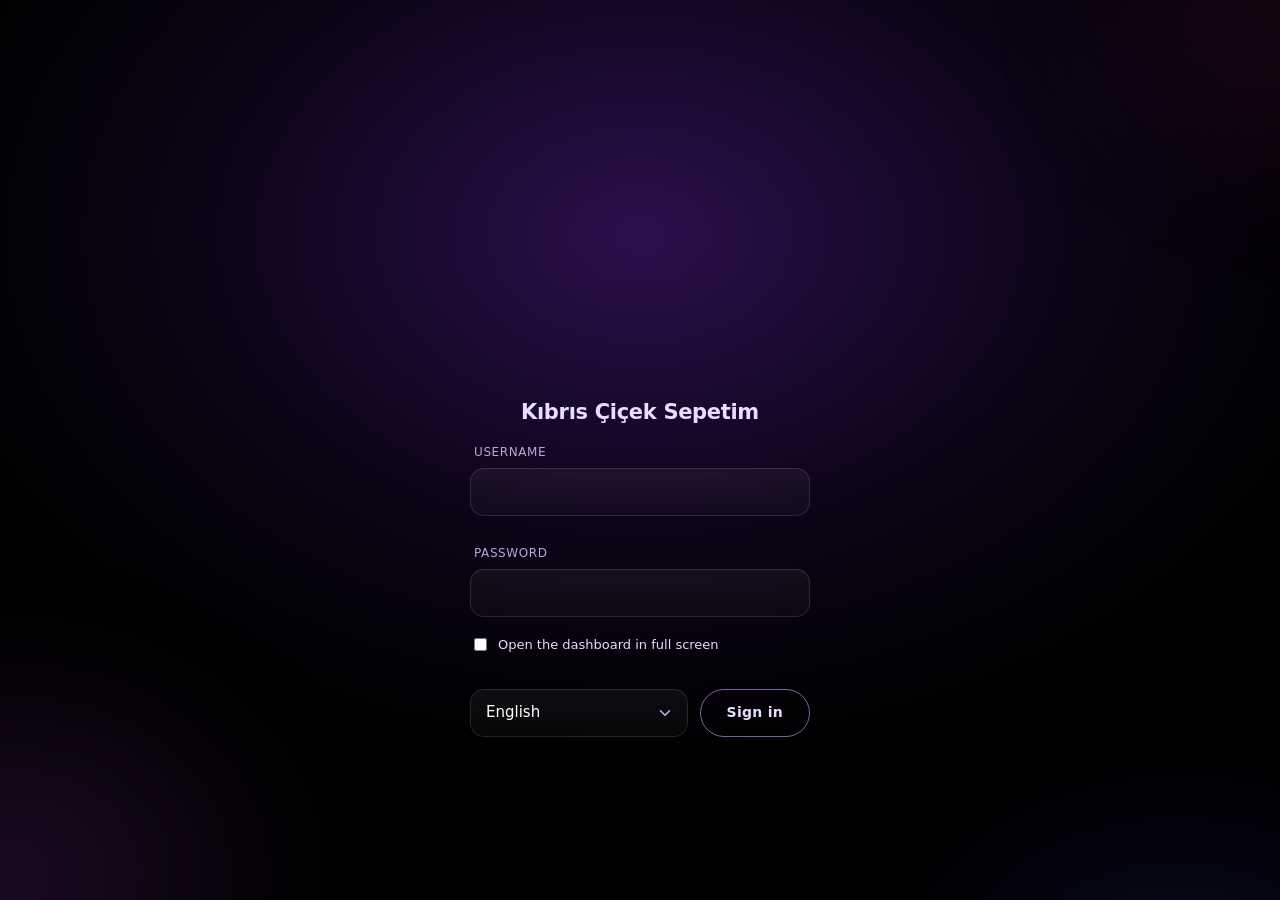
==== static/dashboard.html @ 39cb30c1 "Base: assets, data, tests, dashboard and tooling (the agent logic files come in the next commit) Co-" ====
<!doctype html>
<html lang="en"><head><meta charset="utf-8"><meta name="viewport" content="width=device-width,initial-scale=1">
<title>Kıbrıs Çiçek Sepetim</title>
<style>/* eucalyptus order desk */
/* Order desk: eucalyptus + paper. One memorable thing (the delivery-day block on every order), everything else quiet. Tokens first, components after. */
@font-face{font-family:'Bricolage Grotesque';font-style:normal;font-weight:500 800;font-display:swap;src:url(/assets/fonts/bricolage-latin-ext.woff2) format('woff2');unicode-range:U+0100-02BA, U+02BD-02C5, U+02C7-02CC, U+02CE-02D7, U+02DD-02FF, U+0304, U+0308, U+0329, U+1D00-1DBF, U+1E00-1E9F, U+1EF2-1EFF, U+2020, U+20A0-20AB, U+20AD-20C4, U+2113, U+2C60-2C7F, U+A720-A7FF}
@font-face{font-family:'Bricolage Grotesque';font-style:normal;font-weight:500 800;font-display:swap;src:url(/assets/fonts/bricolage-latin.woff2) format('woff2');unicode-range:U+0000-00FF, U+0131, U+0152-0153, U+02BB-02BC, U+02C6, U+02DA, U+02DC, U+0304, U+0308, U+0329, U+2000-206F, U+20AC, U+2122, U+2191, U+2193, U+2212, U+2215, U+FEFF, U+FFFD}
@font-face{font-family:'Figtree';font-style:normal;font-weight:400 700;font-display:swap;src:url(/assets/fonts/figtree-latin-ext.woff2) format('woff2');unicode-range:U+0100-02BA, U+02BD-02C5, U+02C7-02CC, U+02CE-02D7, U+02DD-02FF, U+0304, U+0308, U+0329, U+1D00-1DBF, U+1E00-1E9F, U+1EF2-1EFF, U+2020, U+20A0-20AB, U+20AD-20C4, U+2113, U+2C60-2C7F, U+A720-A7FF}
@font-face{font-family:'Figtree';font-style:normal;font-weight:400 700;font-display:swap;src:url(/assets/fonts/figtree-latin.woff2) format('woff2');unicode-range:U+0000-00FF, U+0131, U+0152-0153, U+02BB-02BC, U+02C6, U+02DA, U+02DC, U+0304, U+0308, U+0329, U+2000-206F, U+20AC, U+2122, U+2191, U+2193, U+2212, U+2215, U+FEFF, U+FFFD}
:root{--p:#7b4dff;--pd:#6a3de8;--pl:#eee6ff;--teal:#7b4dff;--bg:#f4efff;--panel:#ffffff;--ink:#24123f;--mut:#6c5a8f;--line:#e2d7f7;--line2:#cdbdee;--nav:#ffffffb8;--navink:#24123f;--ok:#2f9d6a;--warn:#c98a1a;--bad:#d6336c;--info:#5b6cf0;--accent:#e0457b;--onp:#1a0b33;
 --grad:linear-gradient(135deg,#b794ff 0%,#e79bff 100%);--page:radial-gradient(1100px 600px at 90% -10%,#b794ff40,transparent 70%),radial-gradient(800px 500px at 0% 105%,#f0a8ff40,transparent 70%),linear-gradient(160deg,#f7f1ff 0%,#ebe0ff 55%,#f4e2ff 100%);
 --sh:0 1px 2px #24123f14;--col:#ffffff8c;--hover:#f0e8ff;--ring:#7b4dff66;--fd:'Bricolage Grotesque','Figtree',system-ui,sans-serif;--fu:'Figtree',system-ui,-apple-system,'Segoe UI',sans-serif}
[data-theme=dark]{--p:#b794ff;--pd:#a07bf5;--pl:#1b1036;--teal:#b794ff;--bg:#080311;--panel:#0f0820;--ink:#f2eaff;--mut:#b3a1d8;--line:#251840;--line2:#3a2763;--nav:#0c0618c0;--navink:#f2eaff;--ok:#6fe0a0;--warn:#f5c066;--bad:#ff7da3;--info:#9fb4ff;--accent:#ff9bd5;--onp:#1a0b33;
 --grad:linear-gradient(135deg,#b794ff 0%,#e79bff 100%);--page:radial-gradient(1100px 600px at 90% -10%,#b794ff1c,transparent 70%),radial-gradient(800px 500px at 0% 105%,#e79bff14,transparent 70%),linear-gradient(160deg,#06020e 0%,#0c0420 55%,#140a2c 100%);
 --sh:0 1px 2px #0008;--col:#0d0719a8;--hover:#1a1036;--ring:#b794ff66}
*{box-sizing:border-box}html{scroll-behavior:smooth;-webkit-text-size-adjust:100%}
body{margin:0;background:var(--page) fixed,var(--bg);color:var(--ink);font:14px/1.5 var(--fu);-webkit-font-smoothing:antialiased;overflow-x:hidden}
button,input,select,textarea{font:inherit;color:inherit}
:focus-visible{outline:2px solid var(--p);outline-offset:2px}
svg.i{width:16px;height:16px;flex:none;stroke:currentColor;fill:none;stroke-width:1.7;stroke-linecap:round;stroke-linejoin:round}
.num{font-variant-numeric:tabular-nums}.hide{display:none!important}.mut{color:var(--mut)}.small{font-size:12.5px}
a{color:var(--p)}
/* top bar */
.nb{display:flex;align-items:center;gap:4px;height:56px;padding:0 18px;background:var(--nav);backdrop-filter:blur(10px);color:var(--navink);position:sticky;top:0;z-index:5;border-bottom:1px solid var(--line)}
.brand{display:flex;align-items:center;gap:10px;font:650 17px/1 var(--fd);letter-spacing:-.015em;padding-right:14px;white-space:nowrap}
.logo{width:28px;height:28px;border-radius:9px;background:var(--grad);color:#fff;display:grid;place-items:center}.logo svg{width:17px;height:17px;fill:currentColor;stroke:none}
[data-theme=dark] .logo{color:#1a0b33}
#nav{display:flex;justify-content:space-between;gap:2px;flex:1;min-width:0;overflow-x:auto;scrollbar-width:none;-webkit-mask-image:none;mask-image:none}
#nav button,#nav a.nl{border:0;background:none;color:var(--mut);padding:0 13px;height:56px;cursor:pointer;font-size:14px;font-weight:500;white-space:nowrap;display:inline-flex;align-items:center;justify-content:center;text-decoration:none;position:relative;transition:color .15s}
#nav button:hover,#nav a.nl:hover{color:var(--ink)}
#nav button.on{color:var(--ink);font-weight:600}#nav button.on::after{content:"";position:absolute;left:12px;right:12px;bottom:-1px;height:2px;border-radius:2px 2px 0 0;background:var(--p)}
.nbr{display:flex;align-items:center;gap:8px}
.nb::after{content:"";position:absolute;left:0;right:0;bottom:-1px;height:2px;background:linear-gradient(90deg,#b794ff,#e79bff,#ff9ec7,#7b4dff,#b794ff);background-size:300% 100%;animation:glow 6s linear infinite;pointer-events:none}@keyframes glow{to{background-position:300% 0}}@media(prefers-reduced-motion:reduce){.nb::after{animation:none}}
.nb select,.nb .ib{background:var(--panel);border:1px solid var(--line);color:var(--ink);border-radius:var(--r-ctl,8px);height:34px;padding:0 10px;cursor:pointer;display:inline-flex;align-items:center;justify-content:center;gap:6px;transition:background .15s,border-color .15s}
.nb select:hover,.nb .ib:hover{background:var(--hover);border-color:var(--line2)}.nb a.ib{text-decoration:none}
.agbadge{display:inline-flex;align-items:center;gap:7px;font-size:13px;font-weight:500;padding:5px 11px;border-radius:999px;background:var(--pl);color:var(--p);white-space:nowrap}
.agbadge i{width:8px;height:8px;border-radius:50%;background:var(--ok);box-shadow:0 0 0 3px #2f8f5b33}
.agbadge.stopped{background:#d6336c18;color:var(--bad)}.agbadge.stopped i{background:var(--bad);box-shadow:0 0 0 3px #d6336c33}
.agbadge.maintenance{background:#d99a0020;color:#8a6100}.agbadge.maintenance i{background:var(--warn);box-shadow:0 0 0 3px #d99a0033}
[data-theme=dark] .agbadge.maintenance{color:var(--warn)}
.av{width:24px;height:24px;border-radius:50%;background:var(--pl);color:var(--p);font-size:11px;font-weight:700;display:inline-grid;place-items:center;flex:none}
.me{cursor:pointer;overflow:hidden;width:32px;height:32px;border-radius:50%;background:var(--grad);color:#fff;display:grid;place-items:center;font-weight:700;font-size:13px}[data-theme=dark] .me{color:#1a0b33}
/* page header */
main{padding:0 0 48px}
.cp{display:flex;flex-wrap:wrap;justify-content:flex-end;align-items:center;gap:12px 16px;padding:18px 24px 14px}  /* when the buttons wrap onto a second row they stay on the right */
.cp .left{display:flex;align-items:center;gap:14px;flex:1 1 420px;min-width:0}
.crumb{font:650 24px/1.15 var(--fd);letter-spacing:-.02em;white-space:nowrap}.crumb small{font:500 14px var(--fu);color:var(--mut);letter-spacing:0}
.search{display:flex;align-items:center;gap:8px;border:1px solid var(--line);border-radius:10px;padding:0 12px;height:38px;background:var(--panel);flex:0 1 340px;min-width:150px;color:var(--mut);transition:border-color .15s,box-shadow .15s}
.search:focus-within{border-color:var(--p);box-shadow:0 0 0 3px var(--ring)}.search input{border:0;background:none;outline:none;flex:1;min-width:0;color:var(--ink)}
.cp select{height:38px;border:1px solid var(--line);border-radius:10px;background:var(--panel);padding:0 10px}
.vs{display:inline-flex;border:1px solid var(--line);border-radius:10px;overflow:hidden;background:var(--panel)}.vs button{border:0;background:none;width:38px;height:36px;display:grid;place-items:center;cursor:pointer;color:var(--mut);transition:background .15s}
.vs button+button{border-left:1px solid var(--line)}.vs button:hover{background:var(--hover)}.vs button.on{background:var(--pl);color:var(--p)}
.cnt{color:var(--mut);font-size:13px}
/* buttons */
.btn{display:inline-flex;align-items:center;justify-content:center;gap:7px;border:1px solid var(--line2);background:var(--panel);border-radius:var(--r-ctl,8px);padding:0 14px;height:36px;cursor:pointer;font-weight:500;transition:background .15s,border-color .15s,transform .05s;white-space:nowrap;text-decoration:none;color:var(--ink)}
.btn.busy{opacity:.55;cursor:progress}.btn:hover{background:var(--hover)}.btn:active{transform:translateY(1px)}.btn:disabled{opacity:.5;cursor:default}
.btn.p,.btn.ok{background:var(--grad);border-color:transparent;color:#fff}.btn.p:hover,.btn.ok:hover{filter:brightness(1.08)}
[data-theme=dark] .btn.p,[data-theme=dark] .btn.ok{color:#1a0b33}
.btn.bad{color:var(--bad);border-color:#d6336c55;background:transparent}.btn.bad:hover{background:#d6336c12}
.btn.sm{height:30px;padding:0 10px;font-size:13px}
/* quick filters and the Filters panel */
.fbar{display:none;flex-wrap:wrap;gap:8px;align-items:center;padding:4px 24px 12px}.fbar.open{display:flex}
.fbar select,.fbar input{background:var(--panel);color:var(--ink);border:1px solid var(--line);border-radius:var(--r-ctl,8px);padding:6px 10px;font-size:13.5px;min-height:36px;max-width:100%}
.fbar select:focus,.fbar input:focus{outline:2px solid var(--p);outline-offset:-1px}.fbar select{cursor:pointer}
.chips{display:flex;flex-wrap:wrap;gap:8px;align-items:center;padding:0 24px 10px}
.chip{border:1px solid var(--line);background:var(--panel);color:var(--ink);border-radius:999px;padding:4px 12px;font-size:13px;cursor:pointer;display:inline-flex;align-items:center;gap:6px;transition:border-color .15s,background .15s}
.chip b{font-weight:600;color:var(--mut);font-size:12.5px}.chip:hover{border-color:var(--p)}.chip.on{background:var(--grad);border-color:transparent;color:#fff}.chip.on b{color:#ffffffcc}
[data-theme=dark] .chip.on{color:#1a0b33}[data-theme=dark] .chip.on b{color:#1a0b33b3}
.chip.ftog{background:transparent;border-style:dashed;color:var(--mut)}.chip.ftog.open{border-style:solid;color:var(--p);border-color:var(--p);background:var(--pl)}.chip.ftog b{background:var(--p);color:#fff;border-radius:999px;min-width:18px;height:18px;display:inline-grid;place-items:center;padding:0 5px;font-size:11.5px}
[data-theme=dark] .chip.ftog b{color:#1a0b33}
.clr{border:0;background:none;color:var(--bad);cursor:pointer;font-size:13px;padding:4px 6px;font-weight:500}.clr:hover{text-decoration:underline}
.cnt.sum{padding:0 24px 12px}
/* kanban */
.board{scrollbar-color:var(--line2) transparent;display:grid;grid-template-columns:repeat(var(--n,6),minmax(0,1fr));gap:12px;align-items:stretch;padding:4px 24px 16px;height:calc(100vh - 230px);min-height:340px}
.col{--cc:var(--line2);min-width:0;min-height:0;display:flex;flex-direction:column;border-radius:14px;padding:0 0 8px;transition:background .15s;background:var(--col)}
.col[data-col=new],.col[data-col=lead]{--cc:var(--warn)}.col[data-col=quoted],.col[data-col=pay],.col[data-col=open]{--cc:var(--info)}.col[data-col=review]{--cc:#e0743b}.col[data-col=won],.col[data-col=customer]{--cc:var(--ok)}.col[data-col=closed],.col[data-col=lost]{--cc:#a3aea8}
.col.over{background:var(--pl);outline:2px dashed var(--p);outline-offset:-2px}.col.fold{flex-basis:56px;min-width:56px}
.ch{display:flex;align-items:center;gap:8px;padding:13px 14px 0}.ch::before{content:"";width:9px;height:9px;border-radius:50%;background:var(--cc);flex:none}.ch b{font:650 15px var(--fd);flex:1;letter-spacing:-.01em}
.ch .plus{border:0;background:none;cursor:pointer;color:var(--mut);display:grid;place-items:center;width:26px;height:26px;border-radius:7px}.ch .plus:hover{background:var(--hover);color:var(--p)}
.prog{display:flex;align-items:center;gap:8px;padding:2px 14px 10px 31px}.prog i{display:none}.prog span{font:600 13px var(--fu);color:var(--mut);white-space:nowrap;font-variant-numeric:tabular-nums}.prog span.z{font-weight:500}
.cards{padding:0 9px;overflow-y:auto;overflow-x:hidden;flex:1;min-height:0;scrollbar-width:thin}
.card{position:relative;background:var(--panel);border:1px solid var(--line);border-radius:12px;padding:12px 13px;margin-bottom:8px;cursor:grab;user-select:none;transition:box-shadow .15s,border-color .15s}
.card.od{display:flex;gap:11px;align-items:flex-start}.card .cb{min-width:0;flex:1}
.card:hover{border-color:var(--line2);box-shadow:0 4px 14px #1d142814}
.spin svg{animation:sp .8s linear infinite}@keyframes sp{to{transform:rotate(360deg)}}
.card.drag{opacity:.3;outline:2px dashed var(--p);outline-offset:-2px;box-shadow:none}body.dragging,body.dragging *{user-select:none!important;cursor:grabbing!important}
.ghost{position:fixed;z-index:10000;margin:0!important;pointer-events:none;opacity:1!important;transform:rotate(8deg) scale(1.03);transform-origin:30% 20%;box-shadow:0 20px 40px rgba(0,0,0,.3);transition:transform .14s ease,box-shadow .14s ease}
.card .t{font-size:14.5px;font-weight:600;line-height:1.3;display:-webkit-box;-webkit-line-clamp:2;-webkit-box-orient:vertical;overflow:hidden;overflow-wrap:anywhere}.card .t .oid{color:var(--mut);font-weight:500;margin-right:5px;font-variant-numeric:tabular-nums}
.card .a{font-size:13px;color:var(--mut);margin-top:2px;display:-webkit-box;-webkit-line-clamp:2;-webkit-box-orient:vertical;overflow:hidden}
.card .who{display:flex;align-items:center;gap:7px;margin:7px 0 2px;font-size:13px;color:var(--mut)}
.card .ft{display:flex;flex-wrap:wrap;align-items:center;gap:6px 7px;margin-top:8px;color:var(--mut);font-size:12.5px}.card .ft .sp{flex:1}.card .ft .tag{overflow:hidden;text-overflow:ellipsis;max-width:100%}
.card .amt{font:650 15px var(--fd);color:var(--ink);letter-spacing:-.01em;font-variant-numeric:tabular-nums}
.card.od .ft{justify-content:space-between;margin-top:6px}.stars{display:inline-flex;gap:1px;opacity:.0;transition:opacity .12s}.card:hover .stars,.stars:has(.on),.stars:focus-within{opacity:1}.stars svg{cursor:pointer;width:14px;height:14px;color:var(--line2);transition:color .12s}.stars svg.on{color:#e8a800;fill:#e8a800}.stars svg:hover{color:#e8a800}
/* the delivery day: the one memorable thing */
.dd{flex:none;width:46px;border-radius:10px;border:1px solid var(--line);background:var(--bg);text-align:center;padding:5px 0 6px;line-height:1.05}
.dd small{display:block;font-size:11.5px;font-weight:600;color:var(--mut);text-transform:none}.dd b{display:block;font:650 21px/1.1 var(--fd);letter-spacing:-.02em;font-variant-numeric:tabular-nums}
.dd.none{background:transparent;border-style:dashed}.dd.none b{color:var(--line2);font-size:17px}
.dd.over{background:#fff;border-color:var(--accent);color:var(--accent)}.dd.over small{color:var(--accent)!important}[data-theme=dark] .dd.over{background:#f472b620}.dd.over b{color:var(--accent)}.dd.over small{color:#ffffffd9}
.dd.today{background:var(--grad);border-color:transparent;color:#fff}.dd.today small{color:#ffffffd9}
.dd.tom{background:#d99a0022;border-color:#d99a0066}.dd.tom small{color:#8a6100}[data-theme=dark] .dd.tom small{color:var(--warn)}
[data-theme=dark] .dd.today{color:#1a0b33}[data-theme=dark] .dd.today small{color:#1a0b33cc}[data-theme=dark] .dd.over{color:#2b0612}[data-theme=dark] .dd.over small{color:#2b0612cc}
.dd.big{width:58px;padding:7px 0 8px}.dd.big b{font-size:26px}
/* chips for status and money */
.flag{display:inline-block;font-size:11.5px;border-radius:6px;padding:1px 7px;background:var(--pl);color:var(--p);font-weight:600;line-height:18px}.flag.w{background:#d99a0022;color:#7a5600}
.tag{display:inline-block;border-radius:999px;padding:0 9px;font-size:12px;font-weight:600;background:var(--pl);color:var(--p);white-space:nowrap;line-height:20px}
.s-pending,.s-quote{background:#d99a0024;color:#7a5600}.s-quoted,.s-awaiting_payment{background:#2b7bb91f;color:#1d5a86}.s-payment_review{background:#e0743b24;color:#9a4313}.s-confirmed,.s-completed{background:#2f8f5b20;color:#1f6b44}
.flag.ok{background:#2f8f5b20;color:#1f6b44}.flag.bad{background:#d6336c18;color:#a42a50}.flag.part{background:#d99a0024;color:#7a5600}.s-rejected,.s-cancelled{background:#66736d1f;color:#56625c}
[data-theme=dark] .flag.w,[data-theme=dark] .s-pending,[data-theme=dark] .s-quote,[data-theme=dark] .flag.part{background:#e7b34126;color:#f0c969}
[data-theme=dark] .s-quoted,[data-theme=dark] .s-awaiting_payment{background:#5aa8e026;color:#8cc4ee}[data-theme=dark] .s-payment_review{background:#e0743b30;color:#f3a273}
[data-theme=dark] .s-confirmed,[data-theme=dark] .s-completed,[data-theme=dark] .flag.ok{background:#4cc38a26;color:#7fd9a4}[data-theme=dark] .flag.bad{background:#ef6b8f26;color:#f598b0}[data-theme=dark] .s-rejected,[data-theme=dark] .s-cancelled{background:#8da09726;color:#a9b8b0}
/* lists */
.wrap{overflow-x:auto;background:var(--panel);margin:4px 24px 16px;border:1px solid var(--line);border-radius:14px}
table{width:100%;border-collapse:collapse}th{text-align:left;color:var(--mut);font-weight:600;font-size:13px;padding:11px 14px;border-bottom:1px solid var(--line);background:transparent;white-space:nowrap}
td{padding:12px 14px;border-bottom:1px solid var(--line);vertical-align:top}tr:last-child td{border-bottom:0}tbody tr:hover td,tr:hover>td{background:var(--hover)}
th.sortable{cursor:pointer;user-select:none}th.sortable:hover{color:var(--p)}th.sortable i{font-style:normal;font-size:10px;margin-left:3px;color:var(--p)}
.acts{display:flex;gap:6px;flex-wrap:wrap}.empty{padding:40px 16px;text-align:center;color:var(--mut)}
/* dialogs */
.modal{position:fixed;inset:0;background:#1d142899;display:flex;align-items:flex-start;justify-content:center;padding:7vh 16px 16px;z-index:20;animation:fade .15s;backdrop-filter:blur(2px)}
@keyframes fade{from{opacity:0}}@media(prefers-reduced-motion:reduce){.modal{animation:none}*{transition:none!important}}
.box{background:var(--panel);border-radius:18px;width:min(620px,100%);max-height:86vh;overflow:auto;box-shadow:0 24px 60px #1d142859;padding:0}
.box>table{width:calc(100% - 44px);table-layout:fixed;margin:6px 22px}.box>table td:first-child{overflow-wrap:anywhere}
.box>h3{margin:0;padding:18px 22px 14px;font:650 19px/1.3 var(--fd);letter-spacing:-.015em;display:flex;align-items:center;gap:9px;flex-wrap:wrap}
.box>*:not(h3){margin-left:22px;margin-right:22px}.box>h3+*{margin-top:4px}
.f{display:grid;gap:12px}.f label{display:grid;gap:5px;font-size:13px;color:var(--mut);font-weight:500}
.box input,.box select,.box textarea{width:100%;background:var(--bg);border:1px solid var(--line);border-radius:var(--r-ctl,8px);padding:8px 11px;color:var(--ink);transition:border-color .15s,box-shadow .15s}
.box input:focus,.box select:focus,.box textarea:focus{border-color:var(--p);box-shadow:0 0 0 3px var(--ring);outline:none}.box input[type=checkbox]{width:auto}
.cgrid{display:grid;grid-template-columns:max-content 1fr;gap:7px 18px;font-size:13.5px;line-height:1.45;margin-top:8px;margin-bottom:4px}.crow{display:contents}.crow>span:last-child{overflow-wrap:anywhere;white-space:pre-line}.crm-detail-values .mut,.crm-detail-values~.wrap .mut{color:#171321!important}.cacts{display:flex;gap:8px;flex-wrap:wrap;margin-top:14px;margin-bottom:6px}.box>h4{margin-top:16px;margin-bottom:6px}.card[data-fid^="c"] .ft>.btn{display:none}.box>button.ib[title]{position:absolute;top:18px;right:18px;float:none;z-index:3}.manual-delivery{display:flex;flex-wrap:wrap;align-items:center;gap:8px 14px;border:1px solid var(--line);border-radius:10px;padding:10px 12px}.manual-delivery legend{padding:0 6px}.manual-delivery>label{display:flex;align-items:center;gap:7px;width:auto}.manual-delivery input[type=radio]{width:auto}.manual-delivery #jettimewrap{width:150px;display:flex;flex-direction:column;align-items:stretch}.manual-delivery{display:grid;grid-template-columns:repeat(3,minmax(0,1fr));gap:8px 12px}.manual-delivery #jettimewrap{grid-column:1/-1;width:220px}.custom-item-row{display:grid;grid-template-columns:minmax(0,2fr) minmax(110px,1fr) 78px 34px;align-items:end;gap:8px}.custom-item-row .custom-remove{margin-bottom:4px}.box .ord-foot{flex-direction:row;justify-content:space-between}.box .ord-foot #ok{margin-left:auto}.manual-delivery>label{border:1px solid transparent;border-radius:8px;padding:8px}.manual-delivery>label:has(input:checked){border-color:var(--p);background:var(--pl)}.custom-remove:hover{color:var(--bad)!important;border-color:var(--bad)!important}@media(max-width:600px){.custom-item-row{grid-template-columns:minmax(80px,1fr) minmax(76px,.8fr) 58px 32px;gap:5px}}
code{background:var(--bg);border:1px solid var(--line);padding:0 5px;border-radius:5px;font-size:.92em}
.thinking{display:flex;gap:11px;align-items:center;margin:8px 2px;color:var(--mut);font-size:14px}
.petals{position:relative;width:22px;height:22px;flex:none;animation:spin 3.2s linear infinite}.petals i{position:absolute;left:8px;top:0;width:6px;height:9px;border-radius:50% 50% 50% 50%/70% 70% 30% 30%;background:var(--grad);transform-origin:3px 11px;opacity:.95}
.petals i:nth-child(1){transform:rotate(0)}.petals i:nth-child(2){transform:rotate(72deg);opacity:.8}.petals i:nth-child(3){transform:rotate(144deg);opacity:.65}.petals i:nth-child(4){transform:rotate(216deg);opacity:.5}.petals i:nth-child(5){transform:rotate(288deg);opacity:.35}
.petals b{position:absolute;left:8px;top:8px;width:6px;height:6px;border-radius:50%;background:var(--accent,#e0457b);animation:pulse2 1.3s ease-in-out infinite}
.tw{background:linear-gradient(90deg,var(--mut) 0%,var(--p) 45%,var(--mut) 90%);background-size:220% 100%;-webkit-background-clip:text;background-clip:text;color:transparent;animation:shimmer 2.2s linear infinite;transition:opacity .25s}.tw.out{opacity:0}
.thinking .dots::after{content:"";animation:dots 1.4s steps(4,end) infinite}.thinking small{opacity:.7}
@keyframes spin{to{transform:rotate(360deg)}}@keyframes pulse2{50%{transform:scale(1.5)}}@keyframes shimmer{to{background-position:-220% 0}}@keyframes dots{0%{content:""}25%{content:"."}50%{content:".."}75%,100%{content:"..."}}
@media(prefers-reduced-motion:reduce){.petals,.petals b,.tw,.thinking .dots::after{animation:none}.tw{color:var(--mut);-webkit-text-fill-color:currentColor}}
@property --ga{syntax:"<angle>";inherits:false;initial-value:0deg}
:root{--gl:linear-gradient(90deg,#b794ff,#e79bff,#ff9ec7,#ffd6a5,#b794ff);--gu:linear-gradient(90deg,#f5c066,#ff7da3,#d6336c,#f5c066)}
/* NEW things (not opened yet, new on the shop) get an animated gradient border around the whole block; things that need the owner to act (a receipt to check, a price to give, a change to decide, a late order) get a warmer, faster one */
.card.fresh,.card.urgent{border:2px solid transparent;padding:11px 12px;background:linear-gradient(var(--panel),var(--panel)) padding-box,conic-gradient(from var(--ga),#b794ff,#e79bff,#ff9ec7,#ffd6a5,#b794ff) border-box;animation:ga 3.6s linear infinite}
.card.urgent{background:linear-gradient(var(--panel),var(--panel)) padding-box,conic-gradient(from var(--ga),#f5c066,#ff7da3,#d6336c,#f5c066) border-box;animation-duration:2.4s}
tr.fresh>td,tr.urgent>td{background-image:var(--gl),var(--gl);background-size:150vw 2px;background-repeat:repeat-x;background-position:0 0,0 100%;background-attachment:fixed;animation:gslide 3.6s linear infinite}
tr.urgent>td{background-image:var(--gu),var(--gu);animation-duration:2.4s}
tr.fresh>td:first-child,tr.urgent>td:first-child{box-shadow:inset 3px 0 0 var(--p)}tr.urgent>td:first-child{box-shadow:inset 3px 0 0 var(--accent,#e0457b)}
@keyframes ga{to{--ga:360deg}}@keyframes gslide{to{background-position:-150vw 0,-150vw 100%}}
@media(prefers-reduced-motion:reduce){.card.fresh,.card.urgent,tr.fresh>td,tr.urgent>td{animation:none}}
.fsck{display:flex;gap:8px;align-items:center;font-size:13px;color:var(--mut);margin:2px 0 4px;cursor:pointer}.fsck input{width:auto}
#lfx{position:fixed;inset:0;z-index:99;display:none;align-items:center;justify-content:center;background:rgba(21,10,40,.55);backdrop-filter:blur(26px) saturate(1.2);-webkit-backdrop-filter:blur(26px) saturate(1.2);opacity:0}
#lfx.on{display:flex;animation:lfin .4s ease forwards}#lfx.out{animation:lfout .55s ease forwards}@keyframes lfin{to{opacity:1}}@keyframes lfout{from{opacity:1}to{opacity:0}}
#lfx .lfc{display:flex;flex-direction:column;align-items:center;gap:14px;padding:0 20px;text-align:center}#lfx .tul{width:min(360px,80vw);height:auto;overflow:visible;filter:drop-shadow(0 8px 24px var(--fxg,rgba(255,150,60,.35)))}
#lfx .st{fill:none;stroke:var(--fxs,#5b7a32);stroke-width:5;stroke-linecap:round;stroke-dasharray:140;stroke-dashoffset:140;animation:lfgrow 1s .1s ease-out forwards}#lfx .lf{fill:var(--fxs,#5b7a32);opacity:0;transform-box:fill-box;transform-origin:bottom;transform:scale(.2);animation:lfpop .6s .7s ease-out forwards}
#lfx .pt{transform-box:fill-box;transform-origin:50% 100%;transform:scale(0);animation:lfbloom .9s 1s cubic-bezier(.2,1.4,.4,1) forwards}#lfx .t2 .st{animation-delay:.25s}#lfx .t2 .lf{animation-delay:.85s}#lfx .t2 .pt{animation-delay:1.15s}#lfx .t3 .st{animation-delay:.4s}#lfx .t3 .lf{animation-delay:1s}#lfx .t3 .pt{animation-delay:1.3s}
#lfx .tl{transform-box:fill-box;transform-origin:50% 100%;animation:lfsway 3s 1.9s ease-in-out infinite alternate}#lfx .t2{animation-delay:2.1s}
#lfx .lft{font:650 clamp(30px,6vw,56px)/1.1 var(--fd);color:#fff;display:flex;flex-wrap:wrap;justify-content:center}#lfx .lft span{display:inline-block;opacity:0;transform:translateY(14px) scale(.9);filter:blur(8px);animation:lfch .6s cubic-bezier(.2,.8,.2,1) forwards}
#lfx .lfs2{font:500 clamp(15px,2.4vw,20px) var(--fu);color:var(--fxc,#ffe0b8);letter-spacing:.14em;text-transform:uppercase;opacity:0;animation:lfch .8s 1.4s ease forwards}#lfx .lfb{width:min(300px,60vw);height:3px;background:rgba(255,255,255,.18);border-radius:3px;overflow:hidden}#lfx .lfb i{display:block;height:100%;width:40%;background:linear-gradient(90deg,transparent,#fff,transparent);animation:lfbar 1.1s ease-in-out infinite}
@keyframes lfgrow{to{stroke-dashoffset:0}}@keyframes lfpop{to{opacity:1;transform:scale(1)}}@keyframes lfbloom{to{transform:scale(1)}}@keyframes lfsway{from{transform:rotate(-2.2deg)}to{transform:rotate(2.2deg)}}@keyframes lfch{to{opacity:1;transform:none;filter:none}}@keyframes lfbar{0%{transform:translateX(-120%)}100%{transform:translateX(320%)}}
@media(prefers-reduced-motion:reduce){#lfx *{animation:none!important}#lfx .st{stroke-dashoffset:0}#lfx .lf{opacity:1;transform:none}#lfx .pt{transform:none}#lfx .lft span,#lfx .lfs2{opacity:1;transform:none;filter:none}}
.asseg{display:flex;gap:6px;margin:0 0 8px}.asseg button{border:1px solid var(--line);background:var(--panel);color:var(--ink);border-radius:999px;padding:6px 14px;cursor:pointer;font:500 13px var(--fu);display:inline-flex;gap:7px;align-items:center}.asseg button.on{background:var(--grad);border-color:transparent;color:var(--onp)}
.livedot{width:8px;height:8px;border-radius:50%;background:#e0457b;box-shadow:0 0 0 0 #e0457b99;animation:livep 1.6s ease-out infinite}@keyframes livep{70%{box-shadow:0 0 0 8px #e0457b00}100%{box-shadow:0 0 0 0 #e0457b00}}@media(prefers-reduced-motion:reduce){.livedot{animation:none}}
.pload{display:flex;justify-content:center;padding:70px 16px;width:100%}.fwrap{position:relative}.fwrap>.fl{position:absolute;inset:0;z-index:2;background:var(--bg);align-items:flex-start}#simcover{position:fixed;inset:0;z-index:90;background:var(--bg)}#simcover iframe{width:100%;height:100%;border:0;display:block}#simcover>.fl{position:absolute;inset:0;z-index:2;align-items:center;background:var(--bg)}
.row2{display:grid;grid-template-columns:1fr 1fr;gap:12px}.foot{display:flex;gap:8px;justify-content:flex-start;flex-direction:row-reverse;padding:14px 0 18px;margin-top:16px;border-top:1px solid var(--line);flex-wrap:wrap}
pre{white-space:pre-wrap;margin:0 0 8px;font:13px/1.55 var(--fu);background:var(--bg);padding:10px 12px;border-radius:var(--r-ctl,8px);border:1px solid var(--line)}
.dtop{display:flex;gap:16px;align-items:flex-start;margin-top:6px}.dtop .info{min-width:0;font-size:13.5px;line-height:1.6}.dtop .info b{font-weight:600}
.dnote{margin-top:10px;font-size:13px;color:var(--mut);background:var(--pl);border-radius:10px;padding:8px 12px}
.dact{display:flex;gap:8px;flex-wrap:wrap;margin-top:16px;align-items:center}.dact .sp{flex:1}
/* login */
#login{max-width:380px;margin:12vh auto;background:var(--panel);padding:30px;border-radius:20px;border:1px solid var(--line);box-shadow:0 20px 50px #1d142814}
#login .brand{font-size:21px;margin:0 0 20px;padding:0}#login .logo{width:36px;height:36px;border-radius:11px}#login .logo svg{width:22px;height:22px}
#login .foot{border:0;margin:6px 0 0;padding:0;justify-content:space-between;flex-direction:row;gap:10px}#login .foot select{width:auto;flex:1}#login .f input,#login select{background:var(--bg);border:1px solid var(--line);border-radius:var(--r-ctl,8px);padding:10px 12px;width:100%}.err{color:var(--bad);margin:8px 0;min-height:18px}
.banner{background:#d99a0020;color:#6d5000;padding:10px 24px;border-bottom:1px solid #d99a0040;display:flex;gap:10px;align-items:center;font-size:13.5px}[data-theme=dark] .banner{background:#e7b34120;color:#f0c969;border-color:#e7b34140}
.toast{position:fixed;bottom:24px;left:50%;transform:translateX(-50%);background:var(--ink);color:var(--bg);padding:11px 18px;border-radius:12px;z-index:40;max-width:90vw;box-shadow:0 10px 30px #1d142840;font-weight:500}
.chat{max-height:46vh;overflow:auto;display:grid;gap:6px;background:var(--bg);padding:10px;border-radius:12px;border:1px solid var(--line)}.chat div{padding:7px 11px;border-radius:12px;max-width:85%;white-space:pre-wrap}
.chat .user{background:var(--grad);color:#fff;justify-self:end}.chat .assistant{background:var(--panel);border:1px solid var(--line)}
.f.nu{max-width:440px;margin:20px auto;padding:20px;background:var(--panel);border:1px solid var(--line);border-radius:16px}.f.nu h3{margin:0;font:650 17px var(--fd)}.f.nu input{width:100%;background:var(--bg);border:1px solid var(--line);border-radius:var(--r-ctl,8px);padding:9px 11px;font-size:16px;color:var(--ink)}.f.nu .btn{justify-content:center}
/* tablets */
@media(max-width:1100px) and (min-width:761px){.board{grid-template-columns:repeat(auto-fit,minmax(230px,1fr));height:auto}.col{max-height:70vh}.nb .brand span:not(.logo){display:none}}
@media(max-width:1380px) and (min-width:1101px){.nb .brand span:not(.logo){display:none}}
/* phones */
.stagebar{display:none}
@media(max-width:760px){table.rt{display:block}table.rt tr:first-child{display:none}table.rt tr{display:grid;grid-template-columns:56px auto auto 1fr;gap:4px 10px;align-items:center;padding:12px;border-bottom:1px solid var(--line)}
 table.rt td{display:block;padding:0;border:0;min-width:0;background:none!important}table.rt td:nth-child(1){grid-row:1/3;width:auto!important}table.rt td:nth-child(2){grid-column:2/-1;overflow-wrap:anywhere}
 table.rt td:nth-child(3){grid-column:2;color:var(--mut);font-size:12px}table.rt td:nth-child(4){grid-column:3}table.rt td:nth-child(5){grid-column:4}table.rt td:nth-child(6){grid-column:1/-1;margin-top:4px}.wrap:has(table.rt){overflow:visible}}
@media(max-width:760px){
 .nb{flex-wrap:wrap;height:auto;padding:8px 12px 0;gap:4px 8px}.brand{padding:0}.nb .brand span:not(.logo){display:none}
 .nbr{margin-left:auto;gap:6px;flex-wrap:nowrap}.agt,.lb{display:none}.nb .ib,.nb select{height:36px}
 #nav{order:5;flex:1 0 100%;margin:0 -12px;padding:0 12px}#nav button,#nav a.nl{height:42px;padding:0 13px}
 .cp{padding:14px 14px 10px;gap:10px}.cp .left{flex-basis:100%}.crumb{font-size:22px}.search{flex:1 1 100%;height:42px}.cp select{height:42px}.vs button{height:40px;width:44px}
 .btn{height:42px;padding:0 16px}.btn.sm{height:32px}.fbar{padding:4px 14px 12px}.chips{padding:0 14px 10px}.cnt.sum{padding:0 14px 12px}
 .stagebar{display:flex;gap:8px;overflow-x:auto;padding:4px 14px 6px;scrollbar-width:none}.stagebar button{flex:none;height:36px;border:1px solid var(--line);border-radius:18px;background:var(--panel);padding:0 14px;cursor:pointer;white-space:nowrap}.stagebar button b{margin-left:6px;font-weight:600;color:var(--mut)}.stagebar button.on{background:var(--grad);border-color:transparent;color:#fff}.stagebar button.on b{color:#ffffffcc}
 [data-theme=dark] .stagebar button.on{color:#1a0b33}
 .board{padding:6px 14px 14px;display:block;min-height:0;height:auto}.board .col{display:none;min-width:0;background:transparent}.board .col.cur{display:block}.board .col.fold{flex-basis:auto}.board .ch,.board .prog{display:none}.board .cards{padding:0;overflow:visible}
 .wrap{margin:6px 14px 14px}.banner{padding:9px 14px;font-size:13px}
 .modal{padding:0;align-items:flex-end}.box{width:100%;max-height:92vh;border-radius:20px 20px 0 0}.box>h3{position:sticky;top:0;background:var(--panel);z-index:1}
 .box input,.box select,.box textarea,.cp input,.cp select,.fbar select,.fbar input{font-size:16px}.row2{grid-template-columns:1fr}.foot .btn{flex:1 1 40%}
 td,th{padding:8px 10px}
}

/* night garden: the navy / ice / lavender set of the tab-menu and star animations, pink + green from the flower */
html{min-height:100%;background:var(--page) fixed,var(--bg)}body{background:transparent}
main,.cp,.board,.wrap,.chips,.fbar{position:relative;z-index:1}
/* buttons: lavender-to-ice glass, navy text, soft glow */
.btn{border-radius:999px;padding:0 18px;border:1px solid var(--line2);background:var(--panel);backdrop-filter:blur(6px)}
.btn:hover{border-color:var(--p);background:var(--hover)}
.btn.p,.btn.ok,.btn.p:hover,.btn.ok:hover{background:var(--grad);border-color:transparent;color:var(--onp);font-weight:600;box-shadow:0 4px 16px -4px #b794ff99,inset 0 1px 0 #ffffff66}
.btn.p:hover,.btn.ok:hover{filter:brightness(1.06);transform:translateY(-1px)}
.btn.bad{border-radius:999px}.btn.sm{padding:0 12px}
.chip{backdrop-filter:blur(6px)}.chip.on,.stagebar button.on{background:var(--grad);color:var(--onp);border-color:transparent;font-weight:600}.chip.on b,.stagebar button.on b{color:#001c28b3}
.chip.ftog b{background:var(--grad);color:var(--onp)}
.vs{border-radius:999px}.vs button.on{background:var(--grad);color:var(--onp)}
.search,.cp select,.fbar select,.fbar input{border-radius:999px}
.logo,.me,.dd.today,.chat .user{background:var(--grad);color:var(--onp);box-shadow:0 2px 10px -2px #b794ff88}
.dd.today small{color:#001c28cc}.dd.over{background:transparent;border-color:var(--accent)}
.card.od:hover,.card:hover{border-color:var(--p);box-shadow:0 8px 24px -10px #b794ff88}
.card,.wrap,.box,#login,.col{backdrop-filter:blur(8px)}
.col{background:var(--col);border:1px solid var(--line)}
/* column titles: a small coloured dot (the stage colour) */
.ch::before{width:9px;height:9px;border-radius:50%;background:var(--cc);-webkit-mask:none;mask:none}
.empty::before{content:"";display:block;width:54px;height:54px;margin:0 auto 10px;background:var(--grad);-webkit-mask:url("data:image/svg+xml,%3Csvg xmlns='http://www.w3.org/2000/svg' viewBox='0 0 24 24'%3E%3Cg%3E%3Ccircle cx='12' cy='5.5' r='4'/%3E%3Ccircle cx='18.2' cy='10' r='4'/%3E%3Ccircle cx='15.8' cy='17.3' r='4'/%3E%3Ccircle cx='8.2' cy='17.3' r='4'/%3E%3Ccircle cx='5.8' cy='10' r='4'/%3E%3C/g%3E%3C/svg%3E") center/contain no-repeat;mask:url("data:image/svg+xml,%3Csvg xmlns='http://www.w3.org/2000/svg' viewBox='0 0 24 24'%3E%3Cg%3E%3Ccircle cx='12' cy='5.5' r='4'/%3E%3Ccircle cx='18.2' cy='10' r='4'/%3E%3Ccircle cx='15.8' cy='17.3' r='4'/%3E%3Ccircle cx='8.2' cy='17.3' r='4'/%3E%3Ccircle cx='5.8' cy='10' r='4'/%3E%3C/g%3E%3C/svg%3E") center/contain no-repeat;opacity:.8}
/* top bar: the iOS-26 style glass tab pill with a sliding highlight */
.nb{height:72px;padding:0 20px;background:var(--nav);backdrop-filter:blur(14px) saturate(1.3);border-bottom:1px solid var(--line)}
#nav{flex:1 1 0;min-width:0;overflow-x:auto;scrollbar-width:thin;scrollbar-color:var(--p) transparent;margin:0 10px;gap:2px;padding:5px;position:relative;border-radius:999px;border:1px solid var(--line2);background:var(--panel);box-shadow:0 10px 30px -14px #000a,inset 0 1px 0 #ffffff10;-webkit-mask-image:none;mask-image:none}
#nav::-webkit-scrollbar{height:4px}#nav::-webkit-scrollbar-thumb{background:var(--p);border-radius:4px}
#nav button,#nav a.nl{height:42px;padding:0 16px;border-radius:999px;gap:8px;position:relative;z-index:1;transition:color .2s}
#nav button.on::after{display:none}#nav button.on{color:var(--ink)}#nav button svg{width:18px;height:18px}#nav button.on svg{color:var(--p)}
#nav .ind{position:absolute;top:5px;bottom:5px;left:0;width:0;border-radius:999px;background:linear-gradient(135deg,#b794ff38,#e79bff26);box-shadow:inset 0 0 0 1px #b794ff70,0 0 18px -4px #b794ff88;transition:left .38s cubic-bezier(.3,1.25,.45,1),width .38s cubic-bezier(.3,1.25,.45,1);z-index:0}
@media(max-width:1100px){#ag{display:none}}
@media(max-width:1280px){#nav button{min-width:42px;padding:0 11px;justify-content:center}#nav button svg{display:block}#nav button span{display:none}}
@media(max-width:900px){.nb{padding:0 10px;gap:8px}#nav{flex:1;margin:0 4px}#nav button{min-width:38px;padding:0 10px}.nbr{gap:5px}}
@media(max-width:560px){.nb{height:auto;min-height:64px;flex-wrap:wrap;padding:8px 10px}.brand{flex:1}.nbr{margin-left:auto}#nav{order:3;flex:1 0 100%;margin:0 auto;height:46px}}
.brand{font-size:18px}.nb .ib,.nb select{white-space:nowrap}.nbr .lb{display:none}#agb{width:38px;padding:0;justify-content:center}#agb.off{color:var(--bad);border-color:var(--bad)}@media(max-width:1700px){#nav button{padding:0 12px;gap:6px}}@media(max-width:1420px){#nav button svg{display:none}}.logo{width:42px;height:42px;border-radius:50%;background:transparent;box-shadow:none;overflow:visible}.logo svg{width:100%;height:100%;fill:none}
.agbadge{background:var(--pl);color:var(--p);position:relative;padding-left:34px}.agbadge i{display:none}
.agbadge .st{position:absolute;left:3px;top:50%;width:30px;height:30px;transform:translateY(-50%)}
.agbadge.stopped{filter:grayscale(.6)}
.nb select,.nb .ib{border-radius:999px;background:var(--panel)}
.banner{border-radius:0}
.me img{width:100%;height:100%;object-fit:cover;display:block}
.hl{display:grid;gap:5px;text-align:left;margin-top:10px;font-size:12.5px}.hl div{display:grid;grid-template-columns:10px auto 1fr;gap:7px;align-items:center}.hl i{width:9px;height:9px;border-radius:50%}.hl b{font-weight:600}.hl span{text-align:right;min-width:0}
/* calendar view */
.taskboard{display:grid;grid-template-columns:repeat(3,minmax(240px,1fr));gap:12px;padding:12px 22px;overflow-x:auto}.taskcol{min-height:300px;border:1px solid var(--line);border-radius:16px;background:var(--col);padding:12px}.taskcol>header{display:flex;align-items:center;gap:8px;padding:4px 2px 12px}.taskcol>header i{width:9px;height:9px;border-radius:50%;background:var(--p)}.taskcol>header span{margin-left:auto;color:var(--mut);font-size:12px}.taskcards{display:grid;gap:9px}.taskcard{border:1px solid var(--line);border-radius:12px;background:var(--panel);padding:12px;box-shadow:var(--sh);cursor:grab}.tasktop,.taskmeta,.taskmeta span{display:flex;align-items:center;gap:7px}.tasktop{margin-bottom:10px}.taskdel{margin-left:auto}.taskname{display:block;font-size:15px}.taskbullets{margin:8px 0;padding-left:20px;color:var(--mut);font-size:13px}.taskmeta{border-top:1px solid var(--line);padding-top:8px;margin-top:8px;flex-wrap:wrap;color:var(--mut);font-size:11px}.taskmeta .av{width:22px;height:22px;font-size:10px}.taskempty{padding:18px 10px;color:var(--mut);text-align:center;font-size:13px}.taskweek{display:grid;grid-template-columns:repeat(7,minmax(120px,1fr));gap:8px;padding:12px 22px;overflow-x:auto}.taskday{min-height:180px;border:1px solid var(--line);border-radius:14px;background:var(--col);padding:10px}.taskday>b{display:block;padding-bottom:8px}.taskevent{display:block;width:100%;text-align:left;margin:6px 0;padding:8px;border:1px solid var(--line);border-radius:9px;background:var(--panel);cursor:pointer;color:var(--ink)}@media(max-width:760px){.taskboard{display:block;padding:8px 14px}.taskcol{margin-bottom:10px;min-height:0}.taskweek{padding:8px 14px}.taskday{min-height:130px}}
.acc-summary{display:flex;align-items:center;gap:12px;padding:14px;border:1px solid var(--line);border-radius:14px;background:linear-gradient(135deg,var(--panel),var(--pl));margin-bottom:16px}.acc-summary .av{width:44px;height:44px;flex:none}.acc-summary b{display:block}.acc-summary span{display:block}
.taskassignees{display:grid;grid-template-columns:repeat(auto-fit,minmax(165px,1fr));gap:10px}.taskassignees label{display:flex;align-items:center;gap:10px;min-height:54px;padding:9px 12px;border:1px solid var(--line);border-radius:14px;background:var(--panel);cursor:pointer;font-size:14px;font-weight:550;transition:border-color .15s,background .15s,box-shadow .15s}.taskassignees label:has(input:checked){border-color:var(--p);background:var(--pl);box-shadow:0 0 0 2px color-mix(in srgb,var(--p) 18%,transparent)}.taskassignees label .av{width:34px;height:34px;font-size:12px;overflow:hidden;border-radius:50%}.taskassignees label .av img{display:block;width:100%;height:100%;object-fit:cover;border-radius:inherit}.taskassignees label input{width:17px;height:17px;accent-color:var(--p);margin-left:auto;order:3}.taskassign-native{display:none!important}.task-bullet-rows{display:grid;gap:7px}.task-bullet-row{display:flex;align-items:center;gap:7px}.task-bullet-row input{flex:1;min-width:0}.taskbullets label{display:flex;align-items:flex-start;gap:8px;cursor:pointer}.taskbullets input{width:auto;min-width:16px;margin:3px 0 0;padding:0;accent-color:var(--p)}.taskday>b{display:flex;align-items:center;justify-content:space-between}.taskdayadd{width:34px;height:34px;flex:none;border-radius:50%;color:var(--p);background:var(--pl);border:1px solid var(--line2);box-shadow:0 3px 10px #21103620;font-size:21px;font-weight:600;transition:transform .15s,box-shadow .15s}.taskdayadd:hover{transform:translateY(-2px);box-shadow:0 6px 15px #21103630}
.task-weeknav{min-height:44px;padding:0 15px;gap:8px;font-weight:600}.task-weeknav span{white-space:nowrap}.task-weeknav.today{border-color:var(--line2);background:var(--pl);color:var(--p)}.calbar.task-calbar{gap:12px;padding-top:8px;padding-bottom:12px}.calbar.task-calbar>b{font-size:19px;min-width:240px}.taskassignees label:focus-within{outline:3px solid color-mix(in srgb,var(--p) 35%,transparent);outline-offset:2px}
.calbar.task-calbar{justify-content:center}
.delivery-option{display:block;margin:10px 0}.delivery-option>input{position:absolute;opacity:0;width:1px;height:1px}.delivery-option-card{display:flex;align-items:center;gap:12px;min-height:58px;padding:11px 15px;border:1px solid var(--line);border-radius:14px;background:var(--panel);cursor:pointer;font-weight:600;transition:border-color .15s,background .15s,box-shadow .15s}.delivery-option-card .delivery-option-mark{display:grid;place-items:center;width:34px;height:34px;border-radius:11px;background:var(--pl);font-size:18px}.delivery-option-card .toggle{margin-left:auto;width:46px;height:26px;padding:3px;border-radius:20px;background:var(--line2);transition:background .18s}.delivery-option-card .toggle i{display:block;width:20px;height:20px;border-radius:50%;background:white;box-shadow:0 1px 4px #0003;transition:transform .18s}.delivery-option:has(input:checked) .delivery-option-card{border-color:var(--p);background:var(--pl);box-shadow:0 0 0 2px color-mix(in srgb,var(--p) 15%,transparent)}.delivery-option:has(input:checked) .toggle{background:var(--p)}.delivery-option:has(input:checked) .toggle i{transform:translateX(20px)}.delivery-option:focus-within .delivery-option-card{outline:3px solid color-mix(in srgb,var(--p) 35%,transparent);outline-offset:2px}
.calbar{display:flex;align-items:center;gap:10px;flex-wrap:wrap;padding:4px 24px 10px}.calbar b{font:650 17px var(--fd);min-width:150px;text-align:center}.legend{display:flex;gap:6px;flex-wrap:wrap;margin-left:auto}
.calwrap{overflow-x:auto;padding:0 24px 16px}.cal{display:grid;grid-template-columns:repeat(7,minmax(104px,1fr));gap:6px;min-width:760px}
.cal .wd{font-weight:600;color:var(--mut);font-size:12.5px;padding:2px 6px}.cd{background:var(--col);border:1px solid var(--line);border-radius:12px;min-height:118px;padding:6px;display:flex;flex-direction:column;gap:3px;cursor:pointer;transition:border-color .15s}
.cd:hover{border-color:var(--p)}.cd.off{opacity:.45}.cd.today{border-color:var(--p);box-shadow:0 0 0 1px var(--p) inset}.cd .dn{font:650 13px var(--fd);color:var(--mut)}.cd.today .dn{color:var(--p)}
.cc{background:transparent;display:flex;align-items:center;gap:4px;border:1px solid transparent;border-radius:999px;padding:1px 8px;font-size:11.5px;line-height:18px;white-space:nowrap;overflow:hidden;text-overflow:ellipsis;cursor:pointer;color:var(--ink);text-align:left;max-width:100%}
.cc i{font-style:normal;flex:none}.cc b{font-weight:700}.cc.pl{background:#b794ff26;border-color:#b794ff66}.cc.sh{background:#ff8fb326;border-color:#ff8fb399}.cc.done{background:#6fe0a026;border-color:#6fe0a066}.cc.late{background:#ff7da333;border-color:var(--bad);color:var(--bad)}.cc.open{border:1px dashed var(--line2);color:var(--mut)}
.cm{border:0;background:none;color:var(--p);font-size:11.5px;cursor:pointer;text-align:left;padding:0 4px}.calbig{display:flex;flex-direction:column;gap:5px;margin:8px 22px 0}.calbig .cc{font-size:13px;padding:5px 12px}
@media(max-width:760px){.calbar,.calwrap{padding-left:14px;padding-right:14px}.calbar b{min-width:0}.legend{margin-left:0}}
/* lottie spots */
.lot{display:inline-block;pointer-events:none}.lot svg{width:100%;height:100%}
#login{max-width:400px;text-align:center}#login .logo{display:none}#login .brand{width:100%;justify-content:center;text-align:center}#login .f{text-align:left}#login .brand{justify-content:center}
.lhero{width:240px;height:240px;margin:-12px auto 8px;border-radius:24px;overflow:hidden}
.asthero{width:64px;height:64px;margin:0 auto 4px;flex:none}
@media(max-width:760px){.nb{height:auto;padding:8px 12px 0}#nav{order:5;flex:1 0 100%;margin:6px 0;border-radius:22px;overflow-x:auto}#nav button{height:40px;padding:0 13px;flex:none}.logo{width:34px;height:34px}}
@media(prefers-reduced-motion:reduce){#nav .ind{transition:none}}
/* Keep controls readable at zoom and use one calm primary button color. */
@media(max-width:1600px){#nav button{min-width:42px;justify-content:center}#nav button svg{display:block}#nav button span{display:none}}
@media(max-width:900px){.nb{height:auto;min-height:64px;flex-wrap:wrap;padding:8px 10px}.brand{flex:0 0 auto}#nav{order:5;flex:1 0 100%;overflow:visible;flex-wrap:wrap;justify-content:center;margin:6px 0;padding:5px}.nbr{margin-left:auto}#nav button{flex:1 1 38px;max-width:64px;height:42px;padding:0 8px}}
@media(max-width:760px){#nav{height:auto;min-height:46px}#nav button{flex:1 1 36px;max-width:54px;height:38px}}
.vs button{width:auto;min-width:44px;padding:0 13px}
.btn.p,.btn.ok,.btn.p:hover,.btn.ok:hover,.chip.on,.stagebar button.on,.vs button.on,.asseg button.on{background:var(--p)!important;background-image:none!important;border-color:var(--p)!important;color:#fff!important;box-shadow:none!important;filter:none!important}
[data-theme=dark] .btn.p,[data-theme=dark] .btn.ok,[data-theme=dark] .chip.on,[data-theme=dark] .stagebar button.on,[data-theme=dark] .vs button.on,[data-theme=dark] .asseg button.on{color:#1a0b33!important}
.btn.p:hover,.btn.ok:hover,.chip.on:hover,.stagebar button.on:hover,.vs button.on:hover{background:var(--pd)!important;border-color:var(--pd)!important}
.chip.on b,.stagebar button.on b{color:inherit}
#nav .ind{background:color-mix(in srgb,var(--p) 13%,var(--panel));box-shadow:inset 0 0 0 1px var(--line2)}
label:has(>#isd),label:has(>#osd){display:flex;flex-direction:row!important;align-items:center;gap:12px!important;min-height:60px;padding:11px 15px;border:1px solid var(--line);border-radius:14px;background:var(--panel);font-weight:600;cursor:pointer}
label:has(>#isd) input,label:has(>#osd) input{appearance:none;width:48px!important;height:27px;margin-left:auto;padding:3px;border:0;border-radius:20px;background:var(--line2);cursor:pointer;transition:background .18s;flex:none}
label:has(>#isd) input::before,label:has(>#osd) input::before{content:"";display:block;width:21px;height:21px;border-radius:50%;background:#fff;box-shadow:0 1px 4px #0003;transition:transform .18s}
label:has(>#isd) input:checked,label:has(>#osd) input:checked{background:var(--p)}label:has(>#isd) input:checked::before,label:has(>#osd) input:checked::before{transform:translateX(21px)}
label:has(>#isd):focus-within,label:has(>#osd):focus-within{outline:3px solid color-mix(in srgb,var(--p) 35%,transparent);outline-offset:2px}
#panel:has(#ichips) .fbar{display:grid!important;grid-template-columns:repeat(auto-fit,minmax(170px,1fr));gap:10px;margin:8px 16px;padding:14px;border:1px solid var(--line);border-radius:14px;background:var(--panel)}#panel:has(#ichips) .fbar::before{content:attr(aria-label);grid-column:1/-1;font:650 15px var(--fd)}#ichips{display:none!important}
.product-filters::before{display:none!important}.product-filter-title{display:block;grid-column:1/-1;font:650 15px var(--fd)}.product-filters select,.product-filters input{width:100%!important;min-height:42px}
body.orders-board{height:100dvh;overflow:hidden}body.orders-board main{height:calc(100dvh - 72px);padding:0;overflow:hidden}body.orders-board #panel{height:100%;min-height:0;display:flex;flex-direction:column;overflow:hidden}body.orders-board #panel>.cp,body.orders-board #panel>.chips,body.orders-board #panel>.fbar,body.orders-board #panel>.cnt,body.orders-board #panel>.stagebar{flex:none}body.orders-board #panel>.board{flex:1;min-height:0;height:auto;padding-bottom:8px}
@media(min-width:761px) and (max-width:1100px){body.orders-board .board{grid-template-columns:repeat(6,minmax(210px,1fr));grid-auto-flow:column;grid-auto-columns:minmax(210px,1fr);overflow-x:auto}body.orders-board .col{max-height:none}}
@media(min-width:761px) and (max-width:900px){body.orders-board main{height:calc(100dvh - 132px)}}
@media(max-width:760px){body.orders-board{height:auto;overflow:auto}body.orders-board main{height:auto;overflow:visible}body.orders-board #panel{height:auto;overflow:visible}body.orders-board #panel>.board{flex:none;height:auto}}
.accounts-page{width:min(1240px,100%);margin:0 auto;padding:18px 20px 32px;display:grid;gap:20px}.accounts-section{min-width:0;padding:18px;border:1px solid var(--line);border-radius:18px;background:var(--panel);box-shadow:var(--sh)}.accounts-section-head{display:flex;align-items:center;justify-content:space-between;gap:12px;margin-bottom:14px}.accounts-section-head h3{margin:0}.accounts-team-grid{display:grid;grid-template-columns:repeat(auto-fit,minmax(220px,1fr));gap:12px}.accounts-content{display:grid;grid-template-columns:minmax(0,1.6fr) minmax(260px,1fr);gap:16px;align-items:start}.accounts-list,.account-create{min-width:0;border:1px solid var(--line);border-radius:14px;padding:14px;background:var(--bg)}.accounts-list-head{display:flex;justify-content:space-between;align-items:center;margin-bottom:10px}.account-create .f{max-width:none;margin:0;padding:0;background:transparent;border:0}.account-create h4{margin:0 0 12px}@media(max-width:760px){.accounts-page{padding:12px}.accounts-section{padding:14px}.accounts-content{grid-template-columns:1fr}}
.analytics{width:min(1480px,100%);margin:0 auto;padding:8px 24px 28px}.analytics-head{display:flex;justify-content:space-between;align-items:center;gap:16px;margin:4px 0 16px}.analytics-head h2{margin:0;font:650 24px/1.2 var(--fd)}.analytics-reports{display:flex;gap:8px;flex-wrap:wrap}.analytics-kpis{display:grid;grid-template-columns:repeat(4,minmax(0,1fr));gap:12px}.analytics-kpis>.card{margin:0;padding:16px;border-radius:14px}.analytics-chart{margin-top:16px;padding:16px 18px 12px;border:1px solid var(--line);border-radius:14px;background:var(--panel)}.analytics-chart h3{margin:0 0 12px;font:600 15px var(--fd)}.month-bars{display:flex;align-items:stretch;gap:12px;height:210px;border-bottom:1px solid var(--line);overflow-x:auto}.month-bar{display:grid;grid-template-rows:20px 1fr 24px;justify-items:center;gap:5px;flex:1;min-width:72px;color:var(--mut);font-size:12px}.month-bar>b{font-size:11px;font-weight:500;white-space:nowrap}.month-bar>i{align-self:stretch;width:min(42px,60%);display:flex;align-items:flex-end;background:var(--bg);border-radius:8px 8px 2px 2px;overflow:hidden}.month-bar>i>span{display:block;width:100%;min-height:3px;border-radius:8px 8px 2px 2px;background:var(--p)}.month-bar small{font-size:12px}.analytics .card .t{margin-top:3px}.analytics .card .a{margin:0}
.analytics-chart-scroll{overflow-x:auto;scrollbar-width:thin}.analytics-plot{min-width:100%}.month-bars{overflow:visible}.analytics-line-block{margin-top:14px;border-top:1px solid var(--line);padding-top:12px}.analytics-line-block h4{margin:0 0 4px;font:600 13px var(--fd);color:var(--mut)}.analytics-line-block svg{display:block;width:100%;max-width:none}.analytics-line-block text{fill:var(--mut);font:11px var(--fu)}.analytics-line-block polyline{fill:none;stroke:var(--p);stroke-width:3;stroke-linecap:round;stroke-linejoin:round}.analytics-line-block circle{fill:var(--panel);stroke:var(--p);stroke-width:3}.scroll-loading{display:flex;align-items:center;justify-content:center;gap:9px;padding:12px;color:var(--mut);font-size:13px}.scroll-loading[hidden]{display:none}.scroll-loading i{width:16px;height:16px;border:2px solid var(--line2);border-top-color:var(--p);border-radius:50%;animation:spin .7s linear infinite}@keyframes spin{to{transform:rotate(360deg)}}
.crm-list-wrap{height:min(620px,calc(100dvh - 360px));min-height:300px;overflow:auto}.crm-list-wrap .wrap{margin:0}.crm-list-end td{border:0}
.analytics-report{display:flex;gap:5px}
.report-view-head{display:flex;align-items:center;justify-content:space-between;gap:12px;margin:0 0 10px;padding:16px 22px 0}.report-view-head h3{margin:0}.file-view-actions{display:flex;align-items:center;gap:8px}
@media(max-width:760px){.analytics{padding:8px 14px 22px}.analytics-head{align-items:flex-start;flex-direction:column}.analytics-kpis{grid-template-columns:repeat(2,minmax(0,1fr))}.analytics-reports{width:100%}.analytics-reports .btn{flex:1;white-space:normal;height:auto;min-height:40px}}
.products-layout{display:flex;align-items:flex-start;gap:14px;padding:8px 20px}.products-sidebar{flex:0 0 280px;width:280px;min-width:220px;max-width:45vw;resize:horizontal;overflow:auto;max-height:calc(100dvh - 190px);padding-bottom:6px;border:1px solid var(--line);border-radius:14px;background:var(--panel)}.products-sidebar .product-filters{display:grid!important;grid-template-columns:1fr!important;gap:9px!important;margin:0!important;padding:14px!important;border:0!important;background:transparent!important}.products-sidebar .product-filter-title{padding-bottom:4px}.products-sidebar .product-filters select,.products-sidebar .product-filters input{width:100%!important}.products-sidebar .chips{padding:4px 12px 10px}.products-sidebar .cnt{padding:0 12px 8px!important}.products-main{flex:1;min-width:0}.products-main .wrap{margin:0;max-height:calc(100dvh - 190px);overflow:auto}.products-main .wrap table{min-width:760px}.crm-filter-groups{display:grid;grid-template-columns:repeat(auto-fit,minmax(220px,1fr));gap:10px;padding:0 24px 8px}.crm-filter-group{min-width:0;padding:10px 12px;border:1px solid var(--line);border-radius:12px;background:var(--panel)}.crm-filter-group>b{display:block;margin-bottom:7px;font:600 13px var(--fd);color:var(--mut)}.crm-filter-group>div{display:grid;gap:7px}.crm-filter-field{display:grid;gap:3px;font-size:12px;color:var(--mut)}.crm-filter-field select{width:100%;height:36px;border:1px solid var(--line);border-radius:8px;background:var(--panel);padding:0 9px;color:var(--ink)}.crm-clear{align-self:end;justify-self:start}
@media(max-width:760px){.products-layout{flex-direction:column;padding:8px 14px}.products-sidebar{width:100%;max-width:none;max-height:38vh;resize:vertical}.products-main{width:100%}.products-main .wrap{max-height:none}.crm-filter-groups{grid-template-columns:1fr;padding:0 14px 8px}}
.products-layout{height:calc(100dvh - 190px);align-items:stretch}.products-sidebar,.products-main{height:100%;max-height:none;min-height:0}.products-main .wrap{height:100%;max-height:none}.products-sidebar{resize:horizontal}
body.tasks-calendar{height:100dvh;overflow:hidden}body.tasks-calendar main{height:calc(100dvh - 72px);padding:0;overflow:hidden}body.tasks-calendar #panel{height:100%;min-height:0;display:flex;flex-direction:column;overflow:hidden}body.tasks-calendar #panel>.cp,body.tasks-calendar #panel>.calbar{flex:none}body.tasks-calendar #panel>.taskweek{height:0;min-height:0;flex:1;align-items:stretch;overflow:auto;padding-bottom:12px}body.tasks-calendar .taskday{height:100%;min-height:0;overflow:auto}.task-person-group{margin:7px 0 10px}.task-person-head{display:flex;align-items:center;gap:6px;margin:4px 0;color:var(--mut);font-size:12px;font-weight:600}.task-person-head .av{width:22px;height:22px;overflow:hidden;border-radius:50%}.task-person-head .av img{width:100%;height:100%;display:block;object-fit:cover;border-radius:inherit}
@media(min-width:761px) and (max-width:900px){body.tasks-calendar main{height:calc(100dvh - 132px)}}@media(max-width:760px){.products-layout{height:auto;align-items:stretch}.products-sidebar{height:auto;max-height:38vh;resize:vertical}.products-main{height:auto}.products-main .wrap{height:auto;max-height:none}body.tasks-calendar{height:auto;overflow:auto}body.tasks-calendar main{height:auto;overflow:visible}body.tasks-calendar #panel{height:auto;overflow:visible}body.tasks-calendar #panel>.taskweek{height:auto;min-height:calc(100dvh - 220px);flex:none}.taskweek .taskday{height:auto;min-height:calc(100dvh - 250px)}}
.analytics-history .wrap{width:100%;margin:4px 0 16px}
body.tasks-calendar #panel>.taskweek{height:calc(100dvh - 190px);flex:none}body.tasks-calendar .taskday{height:100%;min-height:0}
@media(min-width:761px) and (max-width:900px){body.tasks-calendar #panel>.taskweek{height:calc(100dvh - 250px)}}@media(max-width:760px){body.tasks-calendar #panel>.taskweek{height:auto}.taskweek .taskday{min-height:calc(100dvh - 250px)}}
.crm-filter-groups{grid-template-columns:repeat(4,minmax(150px,1fr)) auto auto;align-items:end;gap:12px}.crm-filter-field{min-width:0}.crm-priority{height:36px;display:flex;align-items:center;gap:4px}.crm-star{display:grid;place-items:center;width:34px;height:34px;padding:0;border:1px solid var(--line);border-radius:9px;background:var(--panel);color:var(--line2);cursor:pointer}.crm-star .i{width:17px;height:17px}.crm-star.on{color:#e8a800;background:color-mix(in srgb,#e8a800 12%,var(--panel));border-color:color-mix(in srgb,#e8a800 45%,var(--line))}.crm-clear{white-space:nowrap}
@media(max-width:760px){.crm-filter-groups{grid-template-columns:repeat(2,minmax(0,1fr))}.crm-priority{grid-column:span 2}}
.xbtn{display:inline-grid!important;place-items:center;width:32px;height:32px;flex:none;padding:0!important;border:1px solid var(--line2)!important;border-radius:50%!important;background:var(--panel)!important;color:var(--mut)!important;font-size:18px!important;font-weight:500;line-height:1;cursor:pointer;float:none!important;transition:background .15s,border-color .15s,color .15s}.xbtn:hover{background:var(--pl)!important;border-color:var(--p)!important;color:var(--p)!important}
[data-step][hidden],#ordreview[hidden]{display:none!important}
.wizard-step-heading{padding:8px 0 12px;margin-bottom:4px;border-bottom:1px solid var(--line);font:650 16px var(--fd);color:var(--p)}
body.tasks-page{height:100dvh;overflow:hidden}body.tasks-page main{height:calc(100dvh - 72px);padding:0;overflow:hidden}body.tasks-page #panel{height:100%;min-height:0;display:flex;flex-direction:column;overflow:hidden}body.tasks-page #panel>.cp,body.tasks-page #panel>.calbar{flex:none}body.tasks-page #panel>.taskboard,body.tasks-page #panel>.taskweek{height:0;min-height:0;flex:1;align-items:stretch;overflow:auto;padding-bottom:12px}body.tasks-page .taskcol,body.tasks-page .taskday{height:100%;min-height:0;overflow:auto}body.tasks-page .taskboard{grid-template-rows:minmax(0,1fr)}body.tasks-page .taskcol{display:flex;flex-direction:column}body.tasks-page .taskcards{flex:1;min-height:0;align-content:start;overflow:auto}body.tasks-page .taskempty{margin:auto 0}.crm-prefilled{color:#111!important}.crm-prefilled::placeholder{color:#111!important;opacity:1}
@media(min-width:761px) and (max-width:900px){body.tasks-page main{height:calc(100dvh - 132px)}}@media(max-width:760px){body.tasks-page{height:100dvh;overflow:hidden}body.tasks-page main{height:calc(100dvh - 140px)}body.tasks-page .taskboard{display:grid;grid-template-columns:repeat(3,minmax(220px,1fr));overflow:auto;padding:8px 14px}body.tasks-page .taskcol{margin:0}body.tasks-page .taskweek{grid-template-columns:repeat(7,minmax(150px,1fr));padding:8px 14px}body.tasks-page .taskday{height:100%;min-height:0}}
@media(min-width:761px){.products-main table.rt th:last-child,.products-main table.rt td:last-child{width:1%;white-space:nowrap}.products-main table.rt td:last-child .acts{flex-wrap:nowrap}}
 .date-native{display:none!important}.date-spinner{display:flex;align-items:center;gap:5px;width:max-content;max-width:100%;margin-top:4px;padding:4px 7px;border:1px solid var(--line);border-radius:10px;background:var(--panel)}.date-spinner .date-part{width:58px!important;min-width:0;height:38px!important;padding:0 4px!important;text-align:center;font-variant-numeric:tabular-nums}.date-spinner .date-year{width:82px!important}.manual-delivery #jettimewrap.jet-time-picker{grid-column:1/-1;width:100%;display:grid;grid-template-columns:40px 1fr minmax(150px,200px);align-items:center;gap:10px;padding:10px 12px;border:1px solid var(--line);border-radius:12px;background:var(--panel)}.jet-time-icon{display:grid;place-items:center;width:38px;height:38px;border-radius:11px;background:var(--pl);color:var(--p)}.jet-time-icon svg{width:20px;height:20px}.jet-time-copy b,.jet-time-copy small{display:block}.jet-time-copy b{font-size:14px;color:var(--ink)}.jet-time-copy small{margin-top:2px;color:var(--mut);font-size:12px}.jet-time-picker .time-source{display:none!important}.time-control{position:relative;display:block}.time-trigger{display:flex;align-items:center;justify-content:space-between;gap:10px;width:100%;height:42px;padding:0 11px;border:1px solid var(--line);border-radius:10px;background:var(--panel);color:var(--ink);font:600 15px var(--fu);cursor:pointer}.time-trigger:hover,.time-trigger[aria-expanded=true]{border-color:var(--p);background:var(--pl)}.time-trigger svg{width:18px;height:18px;color:var(--mut)}.time-popover{position:fixed;z-index:45;padding:12px;border:1px solid var(--line2);border-radius:14px;background:var(--panel);box-shadow:0 14px 38px #1d142833;color:var(--ink)}.time-pop-head{display:flex;justify-content:space-between;align-items:center;margin-bottom:10px}.time-columns{display:grid;grid-template-columns:1fr 1fr;gap:12px}.time-columns section>b{display:block;margin-bottom:6px;color:var(--mut);font-size:12px}.time-options{display:grid;gap:4px;max-height:176px;overflow:auto;scrollbar-width:thin}.time-options.hours{grid-template-columns:repeat(4,1fr)}.time-options.minutes{grid-template-columns:repeat(2,1fr)}.time-option{height:32px;border:1px solid var(--line);border-radius:8px;background:var(--bg);color:var(--ink);cursor:pointer}.time-option:hover{border-color:var(--line2)}.time-option.on{border-color:var(--p);background:var(--p);color:white}.time-preview{margin:10px 0;text-align:center;font:700 24px var(--fd);font-variant-numeric:tabular-nums}.time-pop-actions{display:flex;justify-content:flex-end;gap:8px;padding-top:9px;border-top:1px solid var(--line)}#box:has(#ordreview:not([hidden])) .f{display:block}#ordreview{margin-top:4px!important;padding:0 0 8px}#ordreview h4{margin:0 0 10px}#ordreview p{margin:8px 0;line-height:1.4}@media(max-width:540px){.manual-delivery #jettimewrap.jet-time-picker{grid-template-columns:38px 1fr}.manual-delivery #jettimewrap .time-control{grid-column:1/-1;width:100%}}
.tasktop .stars{opacity:1;margin-left:auto}.tasktop .stars svg{width:16px;height:16px}.taskevent .stars{display:flex;opacity:1;margin-top:4px}#task-form-stars,#task-form-stars .stars{opacity:1}#task-form-stars .stars svg{width:19px;height:19px}#panel:has(#ac) #ac{min-width:0;overflow-x:hidden!important;padding:8px 10px 12px;scrollbar-width:thin;scrollbar-color:var(--line2) transparent;overscroll-behavior:contain;scroll-behavior:smooth}#panel:has(#ac) #ac::-webkit-scrollbar{width:8px}#panel:has(#ac) #ac::-webkit-scrollbar-track{background:transparent}#panel:has(#ac) #ac::-webkit-scrollbar-thumb{background:var(--line2);border:2px solid transparent;border-radius:999px;background-clip:padding-box}#panel:has(#af)>div{width:min(100%,760px)!important}#af{padding:9px!important;border:1px solid var(--line)!important;border-radius:16px!important;background:var(--panel)!important}#af #ai{border-radius:11px!important}#af #ab{width:44px;min-width:44px;height:44px!important;padding:0!important;border-radius:50%!important;display:grid;place-items:center}
.confirm-dialog{display:grid;grid-template-columns:46px minmax(0,1fr);align-items:start;gap:10px 14px;padding:8px 4px 2px}.confirm-symbol{display:grid;place-items:center;width:42px;height:42px;border-radius:14px;background:color-mix(in srgb,var(--bad) 12%,var(--panel));color:var(--bad);font:700 22px var(--fd)}.confirm-copy h3{margin:2px 0 6px;font:650 19px var(--fd);color:var(--ink)}.confirm-copy p{margin:0;color:var(--mut);line-height:1.5}.confirm-actions{grid-column:1/-1;display:flex;justify-content:flex-end;gap:9px;margin-top:8px;padding-top:13px;border-top:1px solid var(--line)}
.products-sidebar{flex:0 0 auto}.date-popover{max-height:calc(100dvh - 16px);overflow:auto}
.date-native{display:none!important}.date-control{position:relative;display:block;width:100%;margin-top:4px}.date-trigger{display:flex;align-items:center;justify-content:space-between;gap:10px;width:100%;height:42px;padding:0 11px;border:1px solid var(--line);border-radius:10px;background:var(--bg);color:var(--ink);cursor:pointer;text-align:left}.date-trigger:hover{border-color:var(--line2);background:var(--hover)}.date-trigger .date-value{flex:1;font-variant-numeric:tabular-nums}.date-trigger .date-placeholder{color:var(--mut)}.date-trigger svg{width:17px;height:17px;color:var(--mut)}.date-popover{position:fixed;z-index:40;width:286px;padding:12px;border:1px solid var(--line2);border-radius:14px;background:var(--panel);box-shadow:0 14px 38px #1d142833;color:var(--ink)}.date-pop-head{display:grid;grid-template-columns:36px 1fr 36px;align-items:center;gap:6px;margin-bottom:10px;text-align:center}.date-pop-head b{text-transform:capitalize;font:600 14px var(--fd)}.date-pop-nav{display:grid;place-items:center;width:34px;height:34px;padding:0;border:1px solid var(--line);border-radius:9px;background:var(--bg);color:var(--ink);cursor:pointer}.date-pop-nav:hover{background:var(--hover);border-color:var(--line2)}.date-pop-grid{display:grid;grid-template-columns:repeat(7,minmax(0,1fr));gap:3px;text-align:center}.date-pop-grid b{padding:5px 0;color:var(--mut);font-size:11px;font-weight:600}.date-pop-day{display:grid;place-items:center;min-width:0;height:32px;padding:0;border:0;border-radius:9px;background:transparent;color:var(--ink);cursor:pointer;font-size:13px}.date-pop-day:hover{background:var(--hover)}.date-pop-day.other{color:var(--mut);opacity:.6}.date-pop-day.today{box-shadow:inset 0 0 0 1px var(--line2)}.date-pop-day.selected{background:var(--p);color:#fff;font-weight:700}
.time-options{display:flex;flex-direction:column;align-items:stretch;gap:0;height:152px;max-height:152px;overflow-y:auto;overscroll-behavior:contain;scrollbar-width:none;scroll-snap-type:y mandatory;padding:0 6px}.time-options::-webkit-scrollbar{display:none}.time-options:before,.time-options:after{content:"";flex:0 0 57px}.time-option{flex:0 0 38px;height:38px;scroll-snap-align:center;font-size:15px;font-variant-numeric:tabular-nums}.time-preview{font-variant-numeric:tabular-nums}.box:has(.edit-wizard){overflow-x:hidden}.box .edit-wizard{width:auto!important}.edit-wizard{min-width:0;overflow-x:hidden}.edit-wizard>section{display:grid;gap:10px;min-width:0;max-width:100%}.edit-wizard .row2,.edit-wizard .row2>*{grid-template-columns:repeat(2,minmax(0,1fr));min-width:0;max-width:100%}.edit-wizard input,.edit-wizard select,.edit-wizard textarea{min-width:0;max-width:100%}.edit-wizard #il>div{min-width:0;flex-wrap:wrap;overflow-wrap:anywhere}.edit-wizard #ir{overflow-x:hidden}.edit-wizard #ir button{max-width:100%;white-space:normal;overflow-wrap:anywhere}.edit-customs{display:grid;gap:8px;min-width:0}.edit-customs>.btn{justify-self:start}@media(max-width:540px){.edit-wizard .row2{grid-template-columns:minmax(0,1fr)}}
.order-detail-grid{display:grid;grid-template-columns:minmax(0,1.2fr) minmax(0,.95fr);gap:12px;margin-top:12px}.order-detail-side{display:grid;gap:12px;align-content:start}.order-detail-card{min-width:0;padding:14px;border:1px solid var(--line);border-radius:12px;background:var(--bg)}.order-detail-card h4{margin:0 0 10px;font:650 14px var(--fd);color:var(--ink)}.order-detail-card p{margin:7px 0;line-height:1.5;overflow-wrap:anywhere}.order-detail-lines{display:grid;gap:0}.order-detail-line{display:grid;grid-template-columns:minmax(0,1fr) auto;align-items:center;gap:10px;padding:9px 0;border-bottom:1px solid var(--line)}.order-detail-line span{min-width:0;display:grid;gap:3px;overflow-wrap:anywhere}.order-detail-line small{color:var(--mut);font-size:11px}.order-detail-line>strong{white-space:nowrap}.order-total-row{display:flex;justify-content:space-between;gap:10px;padding:7px 0;color:var(--mut);border-bottom:1px solid var(--line)}.order-total-row b{color:var(--ink);white-space:nowrap}.order-total-row.due{margin-top:4px;padding:10px 11px;border:0;border-radius:9px;background:var(--pl);color:var(--ink);font-weight:650}.order-total-row.due b{font-size:17px;color:var(--p)}.order-detail-note{margin-top:12px;padding:12px;border:1px solid var(--line);border-radius:11px;background:var(--bg);overflow-wrap:anywhere}.order-detail-note>div{margin-top:5px;white-space:pre-wrap}@media(max-width:620px){.order-detail-grid{grid-template-columns:minmax(0,1fr)}.order-detail-side{grid-template-columns:repeat(2,minmax(0,1fr))}}@media(max-width:460px){.order-detail-side{grid-template-columns:minmax(0,1fr)}}
.analytics-chart-head{display:flex;align-items:center;justify-content:space-between;gap:12px;margin-bottom:12px}.analytics-chart-head h3{margin:0}.analytics-chart-head .vs{flex:none}.task-order-event{border-left:3px solid var(--p);background:var(--panel)}.edit-custom-total{display:flex;justify-content:space-between;padding:8px 2px;border-top:1px solid var(--line);font-size:13px;color:var(--mut)}.edit-custom-total b{color:var(--ink)}
/* login: a dark stage that suits the interactive flower; the card has no surface, the flower fades into the background */
html:has(#login:not(.hide)){background:radial-gradient(70vmax 50vmax at 50% 26%,#2b0f4d 0%,#0c0416 48%,#000 82%) fixed!important}
body:has(#login:not(.hide))::before{content:"";position:fixed;inset:-20vmax;z-index:-1;pointer-events:none;opacity:.55;filter:blur(70px);background:radial-gradient(34vmax 26vmax at 15% 80%,#7a2f9a88,transparent 70%),radial-gradient(30vmax 24vmax at 88% 18%,#c2308a55,transparent 70%),radial-gradient(36vmax 28vmax at 80% 90%,#3a3fd066,transparent 70%);animation:lgdrift 20s ease-in-out infinite alternate}
@keyframes lgdrift{0%{transform:translate3d(0,0,0) scale(1)}100%{transform:translate3d(3vmax,-3vmax,0) scale(1.12)}}@media(prefers-reduced-motion:reduce){body:has(#login:not(.hide))::before{animation:none}}
#login{background:transparent!important;border:0!important;box-shadow:none!important;backdrop-filter:none!important;color:#f2eaff}
#login .lhero{width:300px;height:300px;border-radius:0;margin:-24px auto 0;-webkit-mask-image:radial-gradient(closest-side,#000 28%,#000c 48%,#0006 68%,#0002 86%,transparent 100%);mask-image:radial-gradient(closest-side,#000 28%,#000c 48%,#0006 68%,#0002 86%,transparent 100%)}
#login .brand,#login label,#login .fsck{color:#e9dcff}#login .brand{margin-top:-18px}
/* soft glass fields: a faint surface with a hairline, a violet glow when focused */
#login .f label{display:block;margin:0 0 16px}#login .f label>span{display:block;margin:0 0 7px 4px;font-size:12px;font-weight:500;letter-spacing:.05em;text-transform:uppercase;color:#b9a6dc}
#login .f input,#login select{height:48px;box-sizing:border-box;background:linear-gradient(180deg,#ffffff0d,#ffffff06)!important;border:0!important;border-radius:14px!important;box-shadow:inset 0 0 0 1px #ffffff1f!important;color:#fff!important;padding:0 16px!important;font-size:15px;transition:box-shadow .2s,background .2s}
#login .f input:hover,#login select:hover{box-shadow:inset 0 0 0 1px #ffffff40!important}
#login .f input:focus,#login select:focus{outline:none;background:#ffffff12!important;box-shadow:inset 0 0 0 1px #c9a8ff,0 0 0 4px #b794ff2e,0 0 28px -6px #b794ff88!important}
#login select{appearance:none;-webkit-appearance:none;padding-right:40px!important;cursor:pointer;background-image:url("data:image/svg+xml,%3Csvg xmlns='http://www.w3.org/2000/svg' viewBox='0 0 24 24' fill='none' stroke='%23c9b6ee' stroke-width='2' stroke-linecap='round' stroke-linejoin='round'%3E%3Cpath d='m6 9 6 6 6-6'/%3E%3C/svg%3E"),linear-gradient(180deg,#ffffff0d,#ffffff06)!important;background-repeat:no-repeat,no-repeat!important;background-position:right 14px center,0 0!important;background-size:18px,auto!important}
#login input:-webkit-autofill{-webkit-text-fill-color:#fff;box-shadow:inset 0 0 0 1px #ffffff1f,inset 0 0 0 100px #1d0f3a!important;transition:background-color 9999s}
#login .foot{gap:12px;margin-top:8px!important}#login .foot select{flex:1}#login .foot .btn.p{height:48px;padding:0 26px;font-weight:600;letter-spacing:.02em}
#login .foot .btn.p,#login .foot button{background:transparent!important;background-image:none!important;border:1px solid #c9a8ff99!important;color:#e9dcff!important;box-shadow:none!important;border-radius:999px;transition:background .2s,border-color .2s}
#login .foot .btn.p:hover,#login .foot button:hover{background:#c9a8ff1f!important;border-color:#e0ccff!important;color:#fff!important}
#login select option{background:#1a0b33;color:#fff}
/* the header line's animated gradient, on the analytics bars and the key buttons: each element carries the whole palette and slides it */
:root{--flow:linear-gradient(90deg,#b794ff,#e79bff,#ff9ec7,#7b4dff,#b794ff);--flowv:linear-gradient(0deg,#b794ff,#e79bff,#ff9ec7,#7b4dff,#b794ff)}
@keyframes flowx{to{background-position:200% 0}}@keyframes flowy{to{background-position:0 -200%}}
html .btn.p,html .btn.p:hover,html .btn.ok,html .btn.ok:hover,html .chip.on,html .chip.on:hover,html .dd.today,html .stagebar button.on,html .stagebar button.on:hover,html .vs button.on,html .vs button.on:hover,html .asseg button.on{background:var(--flow)!important;background-size:200% 100%!important;animation:flowx 4s linear infinite;border-color:transparent!important}
html .month-bar>i>span{background:var(--flowv)!important;background-size:100% 200%!important;animation:flowy 4s linear infinite}
@media(prefers-reduced-motion:reduce){html .btn.p,html .btn.ok,html .chip.on,html .dd.today,html .stagebar button.on,html .vs button.on,html .asseg button.on,html .month-bar>i>span{animation:none}}
</style></head><body>
<div id="login" class="hide"><div class="lhero" id="lhero"></div><div class="brand"><span class="logo" id="lgo"></span><span data-t="title"></span></div>
 <div class="f"><label><span data-t="username"></span><input id="lu" autocomplete="username"></label>
 <label><span data-t="password"></span><input id="lp" type="password" autocomplete="current-password"></label></div>
 <label class="fsck"><input type="checkbox" id="lfs"><span data-t="login_fs"></span></label>
 <div class="err" id="le" role="alert"></div><div class="foot" style="justify-content:space-between;flex-direction:row;border:0;margin:0;padding:0"><select id="ll"></select><button class="btn p" id="lg" data-t="signin"></button></div></div>
<div id="lfx" aria-live="polite"><div class="lfc"><svg class="tul" viewBox="0 0 360 200" aria-hidden="true"></svg>
 <div class="lft" id="lft"></div><div class="lfs2" id="lfs2"></div><div class="lfb"><i></i></div></div></div>
<div id="app" class="hide">
<header class="nb"><div class="brand"><span class="logo" id="lgo2"></span><span data-t="title"></span></div><nav id="nav" data-ta="a_menu" aria-label="menu"></nav>
 <div class="nbr"><span id="ag" class="agbadge"></span><button class="ib" id="agb"></button><select id="lang" data-ta="a_lang" aria-label="language"></select><button class="ib" id="theme" data-ta="a_theme" title="theme" aria-label="theme"></button><span class="me" id="me" title=""></span><button class="ib" id="out" data-ta="a_out" title="log out" aria-label="log out"></button></div></header>
<div class="banner hide" id="defpw"></div><div class="banner hide" id="miss"></div>
<main><div id="panel"></div></main></div>
<div id="modal" class="modal hide"><div class="box" id="box" role="dialog" aria-modal="true"></div></div>
<script type="importmap">{"imports":{"three":"/assets/flower/three/build/three.module.js","three/examples/jsm/":"/assets/flower/three/examples/jsm/"}}</script>
<script type="module">/* the interactive flower on the login page: self-hosted, runs only while the login is on screen; the animated lottie flower stays if WebGL is not available */
const box=document.getElementById("login"),hero=document.getElementById("lhero");let stop=null,mod=null;
async function sync(){const open=!box.classList.contains("hide");if(!open){if(stop){stop();stop=null}return}if(stop)return;
 try{mod=mod||await import("/assets/flower/flower.js");if(box.classList.contains("hide")||stop)return;const c=document.createElement("div");c.style.cssText="width:100%;height:100%";hero.replaceChildren(c);stop=mod.mountFlower(c,{backgroundColor:"#1a0932"})}catch(e){console.warn("flower unavailable",e);window.lot&&lot("lhero","flower.json",60)}}
new MutationObserver(sync).observe(box,{attributes:true,attributeFilter:["class"]});sync()
</script>
<script>
const I={en:{title:"Kıbrıs Çiçek Sepetim",username:"Username",password:"Password",signin:"Sign in",logout:"Log out",bad:"Wrong username or password",
orders:"All orders",tasks_tab:"Tasks",task_title:"Title",task_assigned_date:"Start date",task_deadline:"Deadline",task_bullets:"Checklist",task_assignee:"Assign to",task_everyone:"Everyone",task_add:"Add task",task_edit:"Edit task",task_todo:"To do",task_progress:"In progress",task_done:"Done",task_creator:"Created by",task_start:"Start",task_due:"Due",task_week:"Week",task_prev:"Previous week",task_next:"Next week",task_empty:"No tasks here yet.",task_add_bullet:"Add a bullet",confirm:"To confirm",payments:"Payments",crm:"Customers (CRM)",users:"Accounts",
pending:"Waiting for your confirmation",quote:"Needs your price",quoted:"Price sent, waiting for customer",awaiting_payment:"Waiting for payment",payment_review:"Receipt to check",confirmed:"Confirmed",rejected:"Rejected",cancelled:"Cancelled",tab_asst:"Assistant",asst_hello:"Hi! I am your assistant. Ask me about orders, customers, reports, or tell me what to do (confirm an order, message a customer…).",asst_ph:"Write to your assistant…",asst_wait:"Thinking…",tab_chat:"Test chat",tab_sim:"Simulation",ext_l:"Ordered in person (entered by us)",paid_q:"Did he already pay?",expect_q:"Will he write to the bot?",yes_l:"Yes",no_l:"No",unk_l:"Not sure yet",inperson:"In person",auto_min:"updates every minute",refresh:"Refresh",team_t:"Our team",my_card:"Edit my card",tm_name:"Name",tm_role:"Role",tm_quote:"A beautiful quote about teamwork (in Turkish)",tm_suggest:"Suggest one",tm_photo:"Photo",tm_nophoto:"Remove photo",refresh_type:"To confirm, type the word",refresh_running:"Product update running",refresh_stop:"Stop the update",refresh_stop_q:"Stop the update now? What is already updated is merged with the previous list; nothing is lost. The agent comes back right after.",refresh_stopping:"Stopping…",o_add:"+ Own item",o_title:"Your own item",o_name:"Name",o_price:"Price (TL)",o_cat:"Category",o_desc:"Description",o_colors:"Colors (comma separated)",o_link:"Link (optional)",o_photo:"Photo",o_hide:"Hidden from customers",o_del:"Delete item",o_del_q:"Delete this item for good?",rm_item:"Remove item",acct:"My account",character:"Character (how they communicate and shop)",character_note:"Written automatically from the chat and used only to tune the tone. Edit it to lock your own version; empty it to let the assistant write it again.",prices_upd:"Prices updated",o_when:"Delivery date",o_overdue:"Overdue",o_today:"Today",o_tomorrow:"Tomorrow",o_week:"Next 7 days",o_nodate:"No date",o_pay:"Payment",o_dtype:"Delivery type",o_normal:"Normal",o_jet:"Jet",o_pickup:"Pick-up",o_src:"Source",o_cust:"Customer chat",o_person:"In person",o_s_new:"Newest",o_s_old:"Oldest",o_s_del:"Delivery date",o_s_hi:"Amount: high to low",o_s_lo:"Amount: low to high",o_s_cust:"Customer A-Z",o_s_status:"Status",o_total:"total",o_unpaid:"unpaid",o_orders:"orders",h_out:"Outcome",h_shipped:"Shipped",h_period:"Period",h_month:"This month",h_30:"Last 30 days",h_90:"Last 90 days",h_year:"This year",h_rev:"revenue",h_avg:"average",c_chan:"Channel",c_wa:"WhatsApp",c_tg:"Telegram",c_person:"In person",c_prio:"Priority",c_norel:"No relationship set",c_act:"Activity",c_today:"Active today",c_week:"Active last 7 days",c_month:"Active last 30 days",c_old:"Inactive 30+ days",c_with:"With orders",c_none:"No orders",c_two:"2 or more orders",c_has:"Has notes",c_sortdef:"Default",c_s_last:"Latest activity",c_s_orders:"Most orders",c_s_msgs:"Most messages",c_s_prio:"Priority",c_s_pos:"Board order",c_cust:"customers",c_active:"active this week",c_empty:"No customers match these filters.",f_all_cat:"All categories",f_in:"In stock",f_out:"Out of stock",f_unk:"Stock unknown",f_show:"Show",f_web:"Website items",f_own:"My own items",f_edited:"Edited by me",f_noprice:"No price",f_min:"Min TL",f_max:"Max TL",f_sort:"Sort",s_name:"Name A-Z",s_price_a:"Price: low to high",s_price_d:"Price: high to low",s_cat:"Category",s_upd:"Recently updated",f_filters:"Filters",ph_hint:"Drag the photo to position it, zoom to resize",ph_zoom:"Zoom",ph_bright:"Brightness",ph_contrast:"Contrast",ph_rotate:"Rotate 90°",ph_reset:"Reset",ph_change_user:"Change username",cal_view:"Calendar",cal_placed:"Order placed",cal_ship:"Shipment due",cal_done:"Shipped",cal_unpaid:"Due, not paid yet",cal_more:"more",cal_today:"Today",rep_week:"This week's report (PDF)",rep_month:"This month's report (PDF)",rep_note:"Grows as the week / month goes on; a new one starts when it ends and the old one is deleted (the finished ones are in the WhatsApp / Telegram chat).",late:"Late",late_t:"Paid, but not marked as shipped one hour after the delivery time",wants_order:"Wants to order",agent_tag:"agent",tm_edit:"Edit card",nick:"Nickname (shown on your card, anything goes)",f_clear:"Clear filters",f_of:"of",f_cheap:"Cheapest",f_pricey:"Priciest",f_avg:"Average",f_empty:"No items match these filters.",sb_title:"Simulation (test copy)",sb_note:"An isolated test copy of the shop: nothing here reaches real customers, your orders or your chats. It uses OpenAI credits like the real bot.",sb_how:"Choose 1 to 10 customers who chat automatically for 3 rounds, or one customer you type as yourself. You can also play the owner in the window on the left.",sb_start:"Start the simulation",sb_stop:"Stop",sb_reset:"Reset and stop",sb_starting:"The simulation is getting ready, a few seconds...",curpw:"Current password",newname:"New username",ren:"Rename",acct_note:"Leave the password fields empty to keep your password.",refr_keep:"Refresh from website (keep my edits)",refr_reset:"Reset to website (discard my edits)",refr_reset_q:"Throw away every edit you made to this item and read it from the website again?",sphone:"Sender phone",dtype:"Delivery type",d_normal:"Normal",d_jet:"Jet (timed)",d_pickup:"Pick-up at the shop",darea:"City / area",card:"Card message",no_items:"No items yet.",notsame:"Not same-day",promo_l:"Promotional",sameday_l:"Same-day delivery",oldprice_l:"Before (crossed-out) price",names_l:"The website's own names",b_promotional:"Promotional",b_featured:"Featured",b_bestSeller:"Best seller",b_heartfelt:"Heartfelt",b_new:"New",download:"Download",open_tab:"Open in a new tab",move_chat:"This is also the number they chat on: move their chat, orders and history to it",collection:"Collection",a_menu:"Menu",a_lang:"Language",a_theme:"Theme",a_out:"Log out",login_fs:"Open the dashboard in full screen",fx_title:"Welcome",fx_sub:"Happy autumn",p_add:"Add a person",p_none:"Nobody saved yet: people the customer sends to are saved here automatically.",p_del_q:"Remove this person from the saved people? The agent will no longer remember them for this customer.",as_asst:"Assistant",as_live:"Admin chat · LIVE",as_live_note:"LIVE and connected to the REAL customers: what the system sends to the owners (new orders, receipts, alerts) and what the assistant answers. The simulation's admin chat is separate and only sees the simulation.",as_live_empty:"Nothing yet: new alerts appear here by themselves.",as_admin:"Admin",tm_phone:"Phone (WhatsApp / Telegram admin number)",tm_phone_note:"Messages you write to the admin chat from this number appear under your name.",it_edit:"Edit items",it_h_open:"Not confirmed yet: the change is applied now and the customer is asked to check it.",it_h_unpaid:"The quotation was sent: the change is applied, the first quotation no longer counts, the order goes back to confirmation and a new quotation follows.",it_h_paid:"Already paid: your edit is the approval. A higher total asks the customer to pay only the difference (the order changes once it is paid); a lower one asks how the balance should come back.",removed_t:"Removed items",removed_none:"No items are removed.",bring_back:"Bring back",bring_q:"Bring this item back now? Its details are read from the website again.",rm_item_q:"Remove this item for good? Product updates will never add it back. Past orders keep it.",pin_note:"Fields you change here are kept: product updates never overwrite them. Leave the price empty to read it from the shop page.",pinned_l:"edited price",o_need:"Name, price, category and description are needed.",crm_remove:"Remove from CRM",crm_remove_q:"Remove this person from the CRM? Their orders and chat history stay (History, Analytics). They come back if they write again.",refresh_btn:"Update product list",refresh_title:"Update the whole product list",refresh_warn:"This re-reads the whole shop website: new and removed products, details, photos and every price. It can take 1 to 3 hours. While it runs the agent cannot answer customers: they get a \"we are updating\" notice, their messages (voice notes and photos too) are kept and answered when it ends. You get a message when it is finished. Start now?",refresh_go:"Start the update",refresh_on:"The update started. You will be messaged when it ends.",refresh_busy:"An update is already running.",company:"Company (optional)",location:"Location",form_phone:"Phone (from the form)",sendsto:"People they send to",ordhist:"Orders",recip:"Recipient",loading:"Loading…",paid_s:"Paid",unpaid_s:"Unpaid",partial_s:"Part paid",addon_to:"Add-on to #",addons:"Add-ons",completed:"Shipped",hist_tab:"History",btn_shipped:"Shipped ✓",btn_reopen:"Reopen",analytics:"Analytics",k_orders:"All orders",k_won:"Won",k_lost:"Lost",k_open:"In progress",k_revenue:"Revenue",k_avg:"Average order",k_rate:"Win rate",by_month:"By month",month:"Month",all_orders:"Full order history",top_customers:"Top customers",hist_note:"Shipped and lost orders",shipq:"Mark this order as shipped? The customer is told it is out for delivery and the order moves to History.",
order:"Order",customer:"Customer",items:"Items",total:"Total",pay:"To pay",delivery:"Delivery",address:"Address",date:"Date",time:"Time",status:"Status",actions:"Actions",
btn_confirm:"Confirm",btn_reject:"Reject",btn_edit:"Edit",btn_delete:"Delete",btn_price:"Set price",btn_paid:"Payment OK",btn_notpaid:"Not valid",btn_add:"+ Add order",btn_save:"Save",btn_cancel:"Cancel",btn_send:"Send",btn_chat:"Chat",btn_msg:"Message",
search:"Search…",all:"All",reason:"Reason (optional: if empty the customer is told we cannot serve at the moment)",excuse:"Excuse for the customer (optional)",notify:"Tell the customer on WhatsApp",
nothing:"Nothing here.",sent:"Done. The customer was messaged.",done:"Done.",amount:"Total price (TL)",
sender:"Sender name",recipient:"Recipient name",rphone:"Recipient phone",notes:"Notes",fee:"Delivery fee",cname:"Customer name",cphone:"Customer number",
product:"Search a product…",qty:"Qty",custom:"Custom item (needs your price)",addorder:"Add an order",
lead:"Potential",open:"In progress",customerk:"Customer",name:"Name",rel:"Relationship",msgs:"Messages",last:"Last message",orders_n:"Orders",
newuser:"New account",create:"Create",role:"Role",leader:"Leader",admin:"Admin",chpw:"Change password",newpw:"New password",rm:"Remove",defpw:"The leader account still has the default password: change it in the Accounts tab.",
youradmin:"Signed in as",confirm_q:"Confirm this order? The customer will get the price breakdown and the bank details.",sure:"Are you sure?",force:"Confirm anyway (override the checks)",
msgtext:"Message to the customer",history:"Conversation",col_new:"New",col_quoted:"Price sent",col_pay:"Awaiting payment",col_review:"Receipt to check",col_won:"Won",col_closed:"Lost",stg_lead:"New",stg_open:"In progress",stg_customer:"Customer",stg_lost:"Lost",board:"Board",list:"List",theme:"Theme",nomove:"This move is not possible: use the buttons on the card.",moveq:"Move to this stage? The customer will NOT be messaged.",movefrom:"Changing the stage only",ag_on:"Agent is ON",ag_stopped:"Agent is OFF",ag_maint:"Updating the catalog (customers are told we are unavailable)",ag_stop:"Turn off",ag_start:"Turn on",stopq:"Turn the agent OFF? Customers who write are told we are unavailable and their messages are kept.",missed_q:"customer(s) wrote while the agent was off. Answer all of them now?",answer_all:"Answer all",skip:"Skip them",decide:"Decide",cached:"cached",quotation:"Quotation PDF",invoice:"Invoice PDF",delfee:"Delivery fee (0 = free)",moveto:"Move to stage",stage:"Stage",pricecol:"Price",items:"Products",category:"Category",stock:"Stock",instock:"in stock",readprice:"Read price now",updateitem:"Update item",ownitem:"own item",hidden:"hidden",goods_total:"Items total",free:"free",feeunknown:"fee not known yet",amount_to_pay:"Amount to pay (change it to add a service fee or give a discount)",service_fee:"Service fee",discount_line:"Discount",shown_to_customer:"(shown to the customer as its own line)",price_help:"Type the price of the custom item: the totals, delivery and amount to pay are worked out for you.",tapfetch:"tap to read the price",fetched:"read just now",outstock:"out of stock"},
tr:{as_admin:"Yönetici",tm_phone:"Telefon (WhatsApp / Telegram yönetici numarası)",tm_phone_note:"Bu numaradan yönetici sohbetine yazdığınız mesajlar adınızla görünür.",as_asst:"Asistan",as_live:"Yönetici sohbeti · CANLI",as_live_note:"CANLI ve GERÇEK müşterilere bağlı: sistemin sahiplere gönderdikleri (yeni siparişler, dekontlar, uyarılar) ve asistanın yanıtları. Simülasyondaki yönetici sohbeti ayrıdır ve yalnızca simülasyonu görür.",as_live_empty:"Henüz bir şey yok: yeni uyarılar buraya kendiliğinden gelir.",p_add:"Kişi ekle",p_none:"Henüz kimse kayıtlı değil: müşterinin gönderdiği kişiler buraya otomatik kaydedilir.",p_del_q:"Bu kişi kayıtlı kişilerden kaldırılsın mı? Asistan bu müşteri için onu artık hatırlamayacak.",login_fs:"Panoyu tam ekranda aç",fx_title:"Hoş geldiniz",fx_sub:"Güzel bir sonbahar dileriz",a_menu:"Menü",a_lang:"Dil",a_theme:"Tema",a_out:"Çıkış yap",collection:"Koleksiyon",move_chat:"Sohbet ettiği numara da bu: sohbetini, siparişlerini ve geçmişini bu numaraya taşı",download:"İndir",open_tab:"Yeni sekmede aç",no_items:"Henüz ürün yok.",notsame:"Aynı gün değil",promo_l:"Kampanyalı",sameday_l:"Aynı gün teslimat",oldprice_l:"Önceki (üstü çizili) fiyat",names_l:"Sitedeki adlar",b_promotional:"Kampanyalı",b_featured:"Öne çıkan",b_bestSeller:"Çok satan",b_heartfelt:"Kalpten",b_new:"Yeni",sphone:"Gönderen telefonu",dtype:"Teslimat türü",d_normal:"Normal",d_jet:"Jet (saatli)",d_pickup:"Mağazadan teslim",darea:"Şehir / bölge",card:"Kart mesajı",it_edit:"Ürünleri düzenle",it_h_open:"Henüz onaylanmadı: değişiklik hemen uygulanır ve müşteriden kontrol etmesi istenir.",it_h_unpaid:"Teklif gönderildi: değişiklik uygulanır, ilk teklif geçersiz olur, sipariş onay adımına döner ve yeni teklif gönderilir.",it_h_paid:"Ödeme alındı: düzenlemeniz onay yerine geçer. Toplam artarsa müşteriden yalnızca fark istenir (ödeme gelince sipariş değişir); azalırsa kalan tutarın nasıl döneceği sorulur.",title:"Kıbrıs Çiçek Sepetim",cal_view:"Takvim",cal_placed:"Sipariş verildi",cal_ship:"Teslimat",cal_done:"Gönderildi",cal_unpaid:"Teslimat var, ödenmedi",cal_more:"daha",cal_today:"Bugün",rep_week:"Bu haftanın raporu (PDF)",rep_month:"Bu ayın raporu (PDF)",rep_note:"Hafta / ay ilerledikçe büyür; bitince yenisi başlar ve eskisi silinir (biten raporlar WhatsApp / Telegram sohbetinde).",late:"Gecikti",late_t:"Ödendi ama teslimat saatinden 1 saat sonra hâlâ gönderildi olarak işaretlenmedi",username:"Kullanıcı adı",password:"Şifre",signin:"Giriş yap",logout:"Çıkış",bad:"Kullanıcı adı veya şifre yanlış",
orders:"Tüm siparişler",confirm:"Onay bekleyen",payments:"Ödemeler",crm:"Müşteriler (CRM)",users:"Hesaplar",
pending:"Onayınızı bekliyor",quote:"Fiyat bekliyor",quoted:"Fiyat gönderildi, müşteri bekleniyor",awaiting_payment:"Ödeme bekleniyor",payment_review:"Dekont kontrol edilecek",confirmed:"Onaylandı",rejected:"Reddedildi",cancelled:"İptal edildi",tab_asst:"Asistan",asst_hello:"Merhaba! Ben asistanınızım. Siparişleri, müşterileri, raporları sorun ya da ne yapmam gerektiğini söyleyin (siparişi onayla, müşteriye yaz…).",asst_ph:"Asistanınıza yazın…",asst_wait:"Düşünüyorum…",tab_chat:"Test sohbeti",tab_sim:"Simülasyon",ext_l:"Elden sipariş verdi (biz giriyoruz)",paid_q:"Ödeme yaptı mı?",expect_q:"Bota yazacak mı?",yes_l:"Evet",no_l:"Hayır",unk_l:"Henüz belli değil",inperson:"Elden",auto_min:"her dakika kendiliğinden yenilenir",refresh:"Yenile",team_t:"Ekibimiz",my_card:"Kartımı düzenle",tm_name:"Ad",tm_role:"Görev",tm_quote:"Takım çalışması hakkında güzel bir söz (Türkçe)",tm_suggest:"Bir öneri ver",tm_photo:"Fotoğraf",tm_nophoto:"Fotoğrafı kaldır",refresh_type:"Onaylamak için şu kelimeyi yazın",refresh_running:"Ürün güncellemesi çalışıyor",refresh_stop:"Güncellemeyi durdur",refresh_stop_q:"Güncelleme şimdi durdurulsun mu? Şimdiye kadar güncellenenler önceki liste ile birleştirilir, hiçbir şey kaybolmaz. Asistan hemen geri gelir.",refresh_stopping:"Durduruluyor…",o_add:"+ Kendi ürünüm",o_title:"Kendi ürününüz",o_name:"Ad",o_price:"Fiyat (TL)",o_cat:"Kategori",o_desc:"Açıklama",o_colors:"Renkler (virgülle)",o_link:"Bağlantı (isteğe bağlı)",o_photo:"Fotoğraf",o_hide:"Müşterilerden gizle",o_del:"Ürünü sil",o_del_q:"Bu ürün tamamen silinsin mi?",o_need:"Ad, fiyat, kategori ve açıklama gerekli.",crm_remove:"CRM'den kaldır",crm_remove_q:"Bu kişi CRM'den kaldırılsın mı? Siparişleri ve yazışma geçmişi kalır (Geçmiş, Analiz). Tekrar yazarsa geri gelir.",refresh_btn:"Ürün listesini güncelle",refresh_title:"Tüm ürün listesini güncelle",refresh_warn:"Bu işlem mağaza sitesini baştan okur: yeni ve kaldırılan ürünler, detaylar, fotoğraflar ve tüm fiyatlar. 1 ila 3 saat sürebilir. Bu sürede asistan müşterilere cevap veremez: \"güncelleme yapıyoruz\" mesajı alırlar, mesajları (sesli mesaj ve fotoğraflar dahil) saklanır ve işlem bitince cevaplanır. Bittiğinde size mesaj gelir. Şimdi başlatılsın mı?",refresh_go:"Güncellemeyi başlat",refresh_on:"Güncelleme başladı. Bittiğinde size mesaj gelecek.",refresh_busy:"Bir güncelleme zaten çalışıyor.",company:"Şirket (isteğe bağlı)",location:"Konum",form_phone:"Telefon (formdan)",sendsto:"Gönderdiği kişiler",ordhist:"Siparişler",recip:"Alıcı",loading:"Yükleniyor…",paid_s:"Ödendi",unpaid_s:"Ödenmedi",partial_s:"Kısmen ödendi",addon_to:"Ek sipariş: #",addons:"Ek siparişler",completed:"Gönderildi",hist_tab:"Geçmiş",btn_shipped:"Gönderildi ✓",btn_reopen:"Yeniden aç",analytics:"Analiz",k_orders:"Tüm siparişler",k_won:"Kazanılan",k_lost:"Kaybedilen",k_open:"Devam eden",k_revenue:"Ciro",k_avg:"Ortalama sipariş",k_rate:"Kazanma oranı",by_month:"Aylara göre",month:"Ay",all_orders:"Tüm sipariş geçmişi",top_customers:"En iyi müşteriler",hist_note:"Gönderilen ve kaybedilen siparişler",shipq:"Sipariş gönderildi olarak işaretlensin mi? Müşteriye siparişin yola çıktığı bildirilir ve sipariş Geçmiş sekmesine taşınır.",
order:"Sipariş",customer:"Müşteri",items:"Ürünler",total:"Toplam",pay:"Ödenecek",delivery:"Teslimat",address:"Adres",date:"Tarih",time:"Saat",status:"Durum",actions:"İşlemler",
btn_confirm:"Onayla",btn_reject:"Reddet",btn_edit:"Düzenle",btn_delete:"Sil",btn_price:"Fiyat gir",btn_paid:"Ödeme tamam",btn_notpaid:"Geçersiz",btn_add:"+ Sipariş ekle",btn_save:"Kaydet",btn_cancel:"Vazgeç",btn_send:"Gönder",btn_chat:"Sohbet",btn_msg:"Mesaj",
search:"Ara…",all:"Hepsi",reason:"Sebep (isteğe bağlı: boşsa müşteriye şu an hizmet veremediğimiz söylenir)",excuse:"Müşteriye mazeret (isteğe bağlı)",notify:"Müşteriye WhatsApp'tan haber ver",
nothing:"Burada bir şey yok.",sent:"Tamam. Müşteriye mesaj gönderildi.",done:"Tamam.",amount:"Toplam fiyat (TL)",
sender:"Gönderen adı",recipient:"Alıcı adı",rphone:"Alıcı telefonu",notes:"Notlar",fee:"Teslimat ücreti",cname:"Müşteri adı",cphone:"Müşteri numarası",
product:"Ürün ara…",qty:"Adet",custom:"Özel ürün (fiyatınızı bekler)",addorder:"Sipariş ekle",
lead:"Potansiyel",open:"Devam ediyor",customerk:"Müşteri",name:"İsim",rel:"İlişki",msgs:"Mesaj",last:"Son mesaj",orders_n:"Sipariş",
newuser:"Yeni hesap",create:"Oluştur",role:"Rol",leader:"Lider",admin:"Yönetici",chpw:"Şifre değiştir",newpw:"Yeni şifre",rm:"Kaldır",defpw:"Lider hesabı hâlâ varsayılan şifreyi kullanıyor: Hesaplar sekmesinden değiştirin.",
youradmin:"Giriş yapan",confirm_q:"Bu sipariş onaylansın mı? Müşteri fiyat dökümünü ve banka bilgilerini alacak.",sure:"Emin misiniz?",force:"Yine de onayla (kontrolleri geç)",
msgtext:"Müşteriye mesaj",history:"Yazışma",col_new:"Yeni",col_quoted:"Fiyat gönderildi",col_pay:"Ödeme bekleniyor",col_review:"Dekont kontrolü",col_won:"Kazanıldı",col_closed:"Kaybedildi",stg_lead:"Yeni",stg_open:"Devam ediyor",stg_customer:"Müşteri",stg_lost:"Kaybedildi",board:"Pano",list:"Liste",theme:"Tema",nomove:"Bu taşıma mümkün değil: kart üzerindeki düğmeleri kullanın.",moveq:"Bu aşamaya taşınsın mı? Müşteriye mesaj GİTMEZ.",movefrom:"Yalnızca aşama değişir",ag_on:"Ajan AÇIK",ag_stopped:"Ajan KAPALI",ag_maint:"Katalog güncelleniyor (müşterilere hizmet veremediğimiz söylenir)",ag_stop:"Kapat",ag_start:"Aç",stopq:"Ajan KAPATILSIN mı? Yazan müşterilere hizmet veremediğimiz söylenir ve mesajları saklanır.",missed_q:"müşteri ajan kapalıyken yazdı. Hepsine şimdi cevap verilsin mi?",answer_all:"Hepsine cevap ver",skip:"Atla",decide:"Karar ver",cached:"önbellek",quotation:"Teklif PDF",invoice:"Fatura PDF",delfee:"Teslimat ücreti (0 = ücretsiz)",moveto:"Aşamaya taşı",stage:"Aşama",pricecol:"Fiyat",items:"Ürünler",category:"Kategori",stock:"Stok",instock:"stokta",readprice:"Fiyatı şimdi oku",updateitem:"Ürünü güncelle",ownitem:"kendi ürünüm",hidden:"gizli",goods_total:"Ürün toplamı",free:"ücretsiz",feeunknown:"ücret henüz belli değil",amount_to_pay:"Ödenecek tutar (hizmet bedeli eklemek veya indirim yapmak için değiştirin)",service_fee:"Hizmet bedeli",discount_line:"İndirim",shown_to_customer:"(müşteriye ayrı bir satır olarak gösterilir)",price_help:"Özel ürünün fiyatını yazın: toplam, teslimat ve ödenecek tutar sizin için hesaplanır.",tapfetch:"fiyatı okumak için tıkla",fetched:"şimdi okundu",outstock:"stokta yok"},
ru:{as_admin:"Админ",tm_phone:"Телефон (номер админа в WhatsApp / Telegram)",tm_phone_note:"Сообщения с этого номера в админ-чате отображаются под вашим именем.",as_asst:"Ассистент",as_live:"Чат админа · ЖИВОЙ",as_live_note:"ЖИВОЙ и связан с РЕАЛЬНЫМИ клиентами: то, что система отправляет владельцам (новые заказы, чеки, уведомления), и ответы ассистента. Чат админа в симуляции отдельный и видит только симуляцию.",as_live_empty:"Пока ничего: новые уведомления появятся здесь сами.",p_add:"Добавить человека",p_none:"Пока никого нет: люди, кому клиент отправляет, сохраняются здесь автоматически.",p_del_q:"Убрать этого человека из сохранённых? Ассистент больше не будет помнить его для этого клиента.",login_fs:"Открывать панель на весь экран",fx_title:"Добро пожаловать",fx_sub:"Тёплой осени",a_menu:"Меню",a_lang:"Язык",a_theme:"Тема",a_out:"Выйти",collection:"Коллекция",move_chat:"Это и номер, с которого они пишут: перенести чат, заказы и историю на него",download:"Скачать",open_tab:"Открыть в новой вкладке",no_items:"Пока пусто.",notsame:"Не в тот же день",promo_l:"Акция",sameday_l:"Доставка в тот же день",oldprice_l:"Старая (зачёркнутая) цена",names_l:"Названия на сайте",b_promotional:"Акция",b_featured:"Рекомендуем",b_bestSeller:"Хит продаж",b_heartfelt:"От всего сердца",b_new:"Новинка",sphone:"Телефон отправителя",dtype:"Тип доставки",d_normal:"Обычная",d_jet:"Экспресс (ко времени)",d_pickup:"Самовывоз из магазина",darea:"Город / район",card:"Текст открытки",it_edit:"Изменить товары",it_h_open:"Ещё не подтверждён: изменение применяется сразу, клиента просят проверить.",it_h_unpaid:"Предложение отправлено: изменение применяется, первое предложение больше не действует, заказ возвращается на подтверждение и затем уходит новое предложение.",it_h_paid:"Уже оплачен: ваша правка равна одобрению. Если сумма больше, клиент платит только разницу (заказ изменится после оплаты); если меньше, его спросят, как вернуть остаток.",title:"Kıbrıs Çiçek Sepetim",cal_view:"Календарь",cal_placed:"Заказ оформлен",cal_ship:"Доставка",cal_done:"Отправлен",cal_unpaid:"Доставка, не оплачен",cal_more:"ещё",cal_today:"Сегодня",rep_week:"Отчёт за эту неделю (PDF)",rep_month:"Отчёт за этот месяц (PDF)",rep_note:"Растёт по ходу недели / месяца; когда период заканчивается, начинается новый, а старый удаляется (готовые отчёты есть в чате WhatsApp / Telegram).",late:"Опаздывает",late_t:"Оплачен, но через час после времени доставки не отмечен как отправленный",username:"Логин",password:"Пароль",signin:"Войти",logout:"Выйти",bad:"Неверный логин или пароль",
orders:"Все заказы",confirm:"На подтверждение",payments:"Платежи",crm:"Клиенты (CRM)",users:"Аккаунты",
pending:"Ждёт вашего подтверждения",quote:"Нужна цена",quoted:"Цена отправлена, ждём клиента",awaiting_payment:"Ждём оплату",payment_review:"Проверить чек",confirmed:"Подтверждён",rejected:"Отклонён",cancelled:"Отменён",tab_asst:"Ассистент",asst_hello:"Здравствуйте! Я ваш ассистент. Спрашивайте о заказах, клиентах, отчётах или скажите, что сделать (подтвердить заказ, написать клиенту…).",asst_ph:"Напишите ассистенту…",asst_wait:"Думаю…",tab_chat:"Тест-чат",tab_sim:"Симуляция",ext_l:"Заказал лично (вносим мы)",paid_q:"Он уже оплатил?",expect_q:"Он напишет боту?",yes_l:"Да",no_l:"Нет",unk_l:"Пока неизвестно",inperson:"Лично",auto_min:"обновляется каждую минуту",refresh:"Обновить",team_t:"Наша команда",my_card:"Изменить мою карточку",tm_name:"Имя",tm_role:"Должность",tm_quote:"Красивая цитата о командной работе (по-турецки)",tm_suggest:"Предложить",tm_photo:"Фото",tm_nophoto:"Убрать фото",refresh_type:"Для подтверждения введите слово",refresh_running:"Идёт обновление товаров",refresh_stop:"Остановить обновление",refresh_stop_q:"Остановить обновление сейчас? Уже обновлённое объединится с прежним списком, ничего не пропадёт. Агент сразу вернётся.",refresh_stopping:"Останавливаю…",o_add:"+ Свой товар",o_title:"Ваш товар",o_name:"Название",o_price:"Цена (TL)",o_cat:"Категория",o_desc:"Описание",o_colors:"Цвета (через запятую)",o_link:"Ссылка (необязательно)",o_photo:"Фото",o_hide:"Скрыть от клиентов",o_del:"Удалить товар",o_del_q:"Удалить этот товар навсегда?",o_need:"Нужны название, цена, категория и описание.",crm_remove:"Убрать из CRM",crm_remove_q:"Убрать этого человека из CRM? Заказы и переписка сохранятся (История, Аналитика). Если он напишет снова, он вернётся.",refresh_btn:"Обновить список товаров",refresh_title:"Обновить весь список товаров",refresh_warn:"Будет заново прочитан весь сайт магазина: новые и удалённые товары, описания, фото и все цены. Это может занять от 1 до 3 часов. Всё это время агент не отвечает клиентам: они получают сообщение об обновлении, их сообщения (в том числе голосовые и фото) сохраняются и обрабатываются после. По окончании вам придёт сообщение. Начать сейчас?",refresh_go:"Начать обновление",refresh_on:"Обновление началось. Вам напишут, когда оно закончится.",refresh_busy:"Обновление уже идёт.",company:"Компания (необязательно)",location:"Местоположение",form_phone:"Телефон (из формы)",sendsto:"Кому отправляют",ordhist:"Заказы",recip:"Получатель",loading:"Загрузка…",paid_s:"Оплачен",unpaid_s:"Не оплачен",partial_s:"Частично",addon_to:"Дополнение к #",addons:"Дополнения",completed:"Отправлен",hist_tab:"История",btn_shipped:"Отправлен ✓",btn_reopen:"Открыть снова",analytics:"Аналитика",k_orders:"Все заказы",k_won:"Выиграно",k_lost:"Потеряно",k_open:"В работе",k_revenue:"Выручка",k_avg:"Средний заказ",k_rate:"Конверсия",by_month:"По месяцам",month:"Месяц",all_orders:"Вся история заказов",top_customers:"Лучшие клиенты",hist_note:"Отправленные и потерянные заказы",shipq:"Отметить заказ как отправленный? Клиенту напишут, что заказ в пути, а заказ уйдёт в Историю.",
order:"Заказ",customer:"Клиент",items:"Товары",total:"Итого",pay:"К оплате",delivery:"Доставка",address:"Адрес",date:"Дата",time:"Время",status:"Статус",actions:"Действия",
btn_confirm:"Подтвердить",btn_reject:"Отклонить",btn_edit:"Изменить",btn_delete:"Удалить",btn_price:"Указать цену",btn_paid:"Оплата ОК",btn_notpaid:"Не подходит",btn_add:"+ Добавить заказ",btn_save:"Сохранить",btn_cancel:"Отмена",btn_send:"Отправить",btn_chat:"Чат",btn_msg:"Сообщение",
search:"Поиск…",all:"Все",reason:"Причина (необязательно: если пусто, клиенту скажут, что сейчас мы не можем обслужить)",excuse:"Извинение для клиента (необязательно)",notify:"Сообщить клиенту в WhatsApp",
nothing:"Здесь пока ничего нет.",sent:"Готово. Клиенту отправлено сообщение.",done:"Готово.",amount:"Общая цена (TL)",
sender:"Имя отправителя",recipient:"Имя получателя",rphone:"Телефон получателя",notes:"Заметки",fee:"Стоимость доставки",cname:"Имя клиента",cphone:"Номер клиента",
product:"Поиск товара…",qty:"Кол-во",custom:"Особый товар (нужна ваша цена)",addorder:"Добавить заказ",
lead:"Потенциальный",open:"В работе",customerk:"Клиент",name:"Имя",rel:"Отношение",msgs:"Сообщений",last:"Последнее сообщение",orders_n:"Заказы",
newuser:"Новый аккаунт",create:"Создать",role:"Роль",leader:"Лидер",admin:"Админ",chpw:"Сменить пароль",newpw:"Новый пароль",rm:"Удалить",defpw:"У главного аккаунта всё ещё пароль по умолчанию: смените его во вкладке «Аккаунты».",
youradmin:"Вы вошли как",confirm_q:"Подтвердить заказ? Клиент получит расчёт и банковские реквизиты.",sure:"Вы уверены?",force:"Всё равно подтвердить (пропустить проверки)",
msgtext:"Сообщение клиенту",history:"Переписка",col_new:"Новые",col_quoted:"Цена отправлена",col_pay:"Ждём оплату",col_review:"Проверить чек",col_won:"Выиграно",col_closed:"Потеряно",stg_lead:"Новый",stg_open:"В работе",stg_customer:"Клиент",stg_lost:"Потерян",board:"Доска",list:"Список",theme:"Тема",nomove:"Так переместить нельзя: используйте кнопки на карточке.",moveq:"Переместить на этот этап? Клиенту сообщение НЕ уйдёт.",movefrom:"Меняется только этап",ag_on:"Агент ВКЛЮЧЁН",ag_stopped:"Агент ВЫКЛЮЧЕН",ag_maint:"Обновление каталога (клиентам сообщают, что мы недоступны)",ag_stop:"Выключить",ag_start:"Включить",stopq:"ВЫКЛЮЧИТЬ агента? Клиентам, которые пишут, сообщат, что мы недоступны, а их сообщения сохранятся.",missed_q:"клиент(ов) написали, пока агент был выключен. Ответить всем сейчас?",answer_all:"Ответить всем",skip:"Пропустить",decide:"Решить",cached:"кэш",quotation:"Предложение PDF",invoice:"Счёт PDF",delfee:"Стоимость доставки (0 = бесплатно)",moveto:"Переместить на этап",stage:"Этап",pricecol:"Цена",items:"Товары",category:"Категория",stock:"Наличие",instock:"в наличии",readprice:"Узнать цену сейчас",updateitem:"Обновить товар",ownitem:"свой товар",hidden:"скрыт",goods_total:"Сумма товаров",free:"бесплатно",feeunknown:"стоимость пока неизвестна",amount_to_pay:"Сумма к оплате (измените, чтобы добавить сервисный сбор или сделать скидку)",service_fee:"Сервисный сбор",discount_line:"Скидка",shown_to_customer:"(клиент увидит это отдельной строкой)",price_help:"Введите цену особого товара: итог, доставка и сумма к оплате посчитаются сами.",tapfetch:"нажмите, чтобы узнать цену",fetched:"прочитано сейчас",outstock:"нет в наличии"}};
Object.assign(I.tr,{"rm_item": "Ürünü kaldır", "acct": "Hesabım", "character": "Karakter (iletişim ve alışveriş tarzı)", "character_note": "Yazışmalardan otomatik yazılır, yalnızca üslubu ayarlamak için kullanılır. Kendi sürümünüzü kilitlemek için düzenleyin; asistanın yeniden yazması için boşaltın.", "prices_upd": "Fiyatlar güncellendi", "o_when": "Teslimat tarihi", "o_overdue": "Gecikmiş", "o_today": "Bugün", "o_tomorrow": "Yarın", "o_week": "Önümüzdeki 7 gün", "o_nodate": "Tarih yok", "o_pay": "Ödeme", "o_dtype": "Teslimat türü", "o_normal": "Normal", "o_jet": "Jet", "o_pickup": "Mağazadan teslim", "o_src": "Kaynak", "o_cust": "Müşteri sohbeti", "o_person": "Elden", "o_s_new": "En yeni", "o_s_old": "En eski", "o_s_del": "Teslimat tarihi", "o_s_hi": "Tutar: çoktan aza", "o_s_lo": "Tutar: azdan çoğa", "o_s_cust": "Müşteri A-Z", "o_s_status": "Durum", "o_total": "toplam", "o_unpaid": "ödenmemiş", "o_orders": "sipariş", "h_out": "Sonuç", "h_shipped": "Gönderildi", "h_period": "Dönem", "h_month": "Bu ay", "h_30": "Son 30 gün", "h_90": "Son 90 gün", "h_year": "Bu yıl", "h_rev": "ciro", "h_avg": "ortalama", "c_chan": "Kanal", "c_wa": "WhatsApp", "c_tg": "Telegram", "c_person": "Elden", "c_prio": "Öncelik", "c_norel": "İlişki belirlenmemiş", "c_act": "Aktiflik", "c_today": "Bugün aktif", "c_week": "Son 7 gün aktif", "c_month": "Son 30 gün aktif", "c_old": "30+ gündür pasif", "c_with": "Siparişi olanlar", "c_none": "Siparişi olmayanlar", "c_two": "2 veya daha fazla sipariş", "c_has": "Notu olanlar", "c_sortdef": "Varsayılan", "c_s_last": "Son aktivite", "c_s_orders": "En çok sipariş", "c_s_msgs": "En çok mesaj", "c_s_prio": "Öncelik", "c_s_pos": "Pano sırası", "c_cust": "müşteri", "c_active": "bu hafta aktif", "c_empty": "Bu filtrelere uyan müşteri yok.", "f_all_cat": "Tüm kategoriler", "f_in": "Stokta", "f_out": "Stokta yok", "f_unk": "Stok belirsiz", "f_show": "Göster", "f_web": "Site ürünleri", "f_own": "Kendi ürünlerim", "f_edited": "Benim düzenlediklerim", "f_noprice": "Fiyatsız", "f_min": "En az TL", "f_max": "En çok TL", "f_sort": "Sırala", "s_name": "Ad A-Z", "s_price_a": "Fiyat: azdan çoğa", "s_price_d": "Fiyat: çoktan aza", "s_cat": "Kategori", "s_upd": "Son güncellenen", "f_filters": "Filtreler", "ph_hint": "Fotoğrafı sürükleyerek konumlandırın, yakınlaştırarak boyutlandırın", "ph_zoom": "Yakınlaştır", "ph_bright": "Parlaklık", "ph_contrast": "Kontrast", "ph_rotate": "90° döndür", "ph_reset": "Sıfırla", "ph_change_user": "Kullanıcı adını değiştir", "wants_order": "Sipariş vermek istiyor", "agent_tag": "asistan", "tm_edit": "Kartı düzenle", "nick": "Takma ad (kartınızda görünür, istediğiniz gibi yazabilirsiniz)", "f_clear": "Filtreleri temizle", "f_of": "/", "f_cheap": "En ucuz", "f_pricey": "En pahalı", "f_avg": "Ortalama", "f_empty": "Bu filtrelere uyan ürün yok.", "sb_title": "Simülasyon (test kopyası)", "sb_note": "Mağazanın yalıtılmış bir test kopyası: burada olanlar gerçek müşterilere, siparişlerinize veya yazışmalarınıza ulaşmaz. Gerçek bot gibi OpenAI kredisi harcar.", "sb_how": "Otomatik olarak 3 tur sohbet eden 1 ile 10 arası müşteri seçin ya da kendi yazdığınız tek bir müşteri. Soldaki pencerede sahibi de oynayabilirsiniz.", "sb_start": "Simülasyonu başlat", "sb_stop": "Durdur", "sb_reset": "Sıfırla ve durdur", "sb_starting": "Simülasyon hazırlanıyor, birkaç saniye...", "curpw": "Mevcut şifre", "newname": "Yeni kullanıcı adı", "ren": "Yeniden adlandır", "acct_note": "Şifrenizi korumak için şifre alanlarını boş bırakın.", "refr_keep": "Siteden yenile (düzenlemelerimi koru)", "refr_reset": "Siteye göre sıfırla (düzenlemelerimi at)", "refr_reset_q": "Bu ürün için yaptığınız tüm düzenlemeler silinip ürün siteden yeniden okunsun mu?", "removed_t": "Kaldırılan ürünler", "removed_none": "Kaldırılmış ürün yok.", "bring_back": "Geri getir", "bring_q": "Bu ürün şimdi geri getirilsin mi? Bilgileri siteden yeniden okunur.", "rm_item_q": "Bu ürün tamamen kaldırılsın mı? Ürün güncellemeleri onu bir daha eklemez. Eski siparişlerde yine görünür.", "pin_note": "Burada değiştirdiğiniz alanlar korunur: ürün güncellemeleri onların üzerine yazmaz. Fiyatı mağaza sayfasından okumak için boş bırakın.", "pinned_l": "düzenlenmiş fiyat", "ag_on": "Asistan AÇIK", "ag_stopped": "Asistan KAPALI", "stopq": "Asistan KAPATILSIN mı? Yazan müşterilere hizmet veremediğimiz söylenir ve mesajları saklanır.", "missed_q": "müşteri asistan kapalıyken yazdı. Hepsine şimdi cevap verilsin mi?", "sender": "Gönderici adı", "name": "Ad", "tm_quote": "Ekip çalışması hakkında güzel bir söz (Türkçe)", "o_title": "Kendi ürünüm", "btn_price": "Fiyat belirle"});Object.assign(I.ru,{"rm_item": "Убрать товар", "acct": "Мой аккаунт", "character": "Характер (как общается и покупает)", "character_note": "Пишется автоматически по переписке и нужен только для настройки тона. Измените, чтобы закрепить свой вариант; очистите, чтобы ассистент написал заново.", "prices_upd": "Цены обновлены", "o_when": "Дата доставки", "o_overdue": "Просрочено", "o_today": "Сегодня", "o_tomorrow": "Завтра", "o_week": "Ближайшие 7 дней", "o_nodate": "Без даты", "o_pay": "Оплата", "o_dtype": "Тип доставки", "o_normal": "Обычная", "o_jet": "Экспресс", "o_pickup": "Самовывоз", "o_src": "Источник", "o_cust": "Чат клиента", "o_person": "Лично", "o_s_new": "Сначала новые", "o_s_old": "Сначала старые", "o_s_del": "Дата доставки", "o_s_hi": "Сумма: по убыванию", "o_s_lo": "Сумма: по возрастанию", "o_s_cust": "Клиент А-Я", "o_s_status": "Статус", "o_total": "всего", "o_unpaid": "не оплачено", "o_orders": "заказов", "h_out": "Итог", "h_shipped": "Отправлено", "h_period": "Период", "h_month": "Этот месяц", "h_30": "Последние 30 дней", "h_90": "Последние 90 дней", "h_year": "Этот год", "h_rev": "выручка", "h_avg": "в среднем", "c_chan": "Канал", "c_wa": "WhatsApp", "c_tg": "Telegram", "c_person": "Лично", "c_prio": "Приоритет", "c_norel": "Отношение не указано", "c_act": "Активность", "c_today": "Активны сегодня", "c_week": "Активны за 7 дней", "c_month": "Активны за 30 дней", "c_old": "Неактивны 30+ дней", "c_with": "С заказами", "c_none": "Без заказов", "c_two": "2 заказа и больше", "c_has": "С заметками", "c_sortdef": "По умолчанию", "c_s_last": "Последняя активность", "c_s_orders": "Больше всего заказов", "c_s_msgs": "Больше всего сообщений", "c_s_prio": "Приоритет", "c_s_pos": "Порядок на доске", "c_cust": "клиентов", "c_active": "активны на этой неделе", "c_empty": "Нет клиентов, подходящих под эти фильтры.", "f_all_cat": "Все категории", "f_in": "В наличии", "f_out": "Нет в наличии", "f_unk": "Наличие неизвестно", "f_show": "Показать", "f_web": "Товары с сайта", "f_own": "Мои товары", "f_edited": "Изменённые мной", "f_noprice": "Без цены", "f_min": "Мин. TL", "f_max": "Макс. TL", "f_sort": "Сортировка", "s_name": "Название А-Я", "s_price_a": "Цена: по возрастанию", "s_price_d": "Цена: по убыванию", "s_cat": "Категория", "s_upd": "Недавно обновлённые", "f_filters": "Фильтры", "ph_hint": "Перетащите фото, чтобы выровнять, и увеличьте для размера", "ph_zoom": "Масштаб", "ph_bright": "Яркость", "ph_contrast": "Контраст", "ph_rotate": "Повернуть на 90°", "ph_reset": "Сбросить", "ph_change_user": "Сменить имя пользователя", "wants_order": "Хочет заказать", "agent_tag": "ассистент", "tm_edit": "Изменить карточку", "nick": "Псевдоним (виден на вашей карточке, любой)", "f_clear": "Сбросить фильтры", "f_of": "из", "f_cheap": "Самые дешёвые", "f_pricey": "Самые дорогие", "f_avg": "В среднем", "f_empty": "Нет товаров, подходящих под эти фильтры.", "sb_title": "Симуляция (тестовая копия)", "sb_note": "Изолированная тестовая копия магазина: ничего отсюда не попадёт к настоящим клиентам, в ваши заказы или чаты. Использует кредиты OpenAI, как настоящий бот.", "sb_how": "Выберите от 1 до 10 клиентов, которые общаются автоматически 3 раунда, или одного клиента, за которого пишете вы. В окне слева можно играть и за владельца.", "sb_start": "Запустить симуляцию", "sb_stop": "Остановить", "sb_reset": "Сбросить и остановить", "sb_starting": "Симуляция готовится, несколько секунд...", "curpw": "Текущий пароль", "newname": "Новое имя пользователя", "ren": "Переименовать", "acct_note": "Оставьте поля пароля пустыми, чтобы сохранить пароль.", "refr_keep": "Обновить с сайта (сохранить мои правки)", "refr_reset": "Сбросить к сайту (отбросить мои правки)", "refr_reset_q": "Отбросить все ваши правки этого товара и заново прочитать его с сайта?", "removed_t": "Удалённые товары", "removed_none": "Удалённых товаров нет.", "bring_back": "Вернуть", "bring_q": "Вернуть этот товар сейчас? Его данные будут заново прочитаны с сайта.", "rm_item_q": "Удалить этот товар насовсем? Обновления товаров никогда не добавят его обратно. В прошлых заказах он останется.", "pin_note": "Изменённые здесь поля сохраняются: обновления товаров их не перезапишут. Оставьте цену пустой, чтобы читать её со страницы магазина.", "pinned_l": "изменённая цена", "refresh_stop_q": "Остановить обновление сейчас? Уже обновлённое объединится с прежним списком, ничего не пропадёт. Ассистент сразу вернётся.", "refresh_warn": "Будет заново прочитан весь сайт магазина: новые и удалённые товары, описания, фото и все цены. Это может занять от 1 до 3 часов. Всё это время ассистент не отвечает клиентам: они получают сообщение об обновлении, их сообщения (в том числе голосовые и фото) сохраняются и обрабатываются после. По окончании вам придёт сообщение. Начать сейчас?", "ag_on": "Ассистент ВКЛЮЧЁН", "ag_stopped": "Ассистент ВЫКЛЮЧЕН", "stopq": "ВЫКЛЮЧИТЬ ассистента? Клиентам, которые пишут, сообщат, что мы недоступны, а их сообщения сохранятся.", "missed_q": "клиент(ов) написали, пока ассистент был выключен. Ответить всем сейчас?"});
const IC={cal:'<rect x="3.5" y="5" width="17" height="15" rx="2"/><path d="M8 3v4M16 3v4M3.5 10h17"/>',bag:'<path d="M5 8h14l-1 12H6L5 8z"/><path d="M9 8V6a3 3 0 0 1 6 0v2"/>',users:'<circle cx="9" cy="8" r="3.2"/><path d="M3 20c0-3.3 2.7-6 6-6s6 2.7 6 6"/><path d="M16 5.2a3 3 0 0 1 0 5.6M18 14.3c1.7.8 3 2.6 3 5.7"/>',bloom:'<circle cx="12" cy="12" r="2.2"/><circle cx="12" cy="5.8" r="3"/><circle cx="17.8" cy="10" r="3"/><circle cx="15.6" cy="16.8" r="3"/><circle cx="8.4" cy="16.8" r="3"/><circle cx="6.2" cy="10" r="3"/>',spark:'<g transform="translate(-.8 1.2)"><path d="M12 3l1.9 5.3L19 10l-5.1 1.7L12 17l-1.9-5.3L5 10l5.1-1.7L12 3z"/><path d="M18.5 16l.8 2.2 2.2.8-2.2.8-.8 2.2-.8-2.2-2.2-.8 2.2-.8.8-2.2z"/></g>',play:'<circle cx="12" cy="12" r="9"/><path d="M10 8.5l5.5 3.5-5.5 3.5z"/>',user:'<circle cx="12" cy="8" r="4"/><path d="M4 21c0-4.4 3.6-8 8-8s8 3.6 8 8"/>',refresh:'<path d="M20 11a8 8 0 1 0-2.3 5.7"/><path d="M20 4v7h-7"/>',kanban:'<rect x="3.5" y="4" width="5" height="16" rx="1"/><rect x="10" y="4" width="5" height="10" rx="1"/><rect x="16.5" y="4" width="4" height="13" rx="1"/>',list:'<path d="M8 6h12M8 12h12M8 18h12M4 6h.01M4 12h.01M4 18h.01"/>',search:'<circle cx="11" cy="11" r="6.5"/><path d="M16 16l4.5 4.5"/>',plus:'<path d="M12 5v14M5 12h14"/>',star:'<path d="M12 4l2.4 5 5.4.7-4 3.8 1 5.4L12 16.3 7.2 18.9l1-5.4-4-3.8 5.4-.7z"/>',clock:'<circle cx="12" cy="12" r="8"/><path d="M12 8v4.5l3 1.5"/>',moon:'<path d="M20 14.5A8 8 0 019.5 4a8 8 0 1010.5 10.5z"/>',power:'<path d="M12 3v8M6.5 6.8a7 7 0 1011 0"/>',out:'<path d="M10 5H6a1 1 0 00-1 1v12a1 1 0 001 1h4M14 8l4 4-4 4M18 12H9"/>',ext:'<path d="M14 5h5v5M19 5l-8 8M18 14v4a1 1 0 01-1 1H6a1 1 0 01-1-1V7a1 1 0 011-1h4"/>',fold:'<path d="M7 7l5 5-5 5M13 7l5 5-5 5"/>'};
const ic=(n,c="")=>`<svg class="i ${c}" viewBox="0 0 24 24" aria-hidden="true">${IC[n]}</svg>`;
let LOTL=null;const RM=matchMedia("(prefers-reduced-motion: reduce)").matches;
function lot(el,file,frame){if(typeof el=="string")el=$(el);if(!el)return;el.classList.add("lot");   // self-hosted lottie-web, loaded on first use
 (LOTL=LOTL||new Promise((ok,no)=>{const sc=document.createElement("script");sc.src="/assets/lottie/lottie.min.js";sc.onload=ok;sc.onerror=no;document.head.append(sc)})).then(()=>{
  if(el._an)el._an.destroy();el.innerHTML="";const an=el._an=lottie.loadAnimation({container:el,renderer:"svg",loop:true,autoplay:!RM,path:"/assets/lottie/"+file});if(RM)an.addEventListener("DOMLoaded",()=>an.goToAndStop(frame||60,true))}).catch(()=>{})}
const LOGO='<svg viewBox="0 0 24 24"><circle cx="12" cy="12" r="2.6"/><ellipse cx="12" cy="5.4" rx="2.6" ry="3.6"/><ellipse cx="12" cy="18.6" rx="2.6" ry="3.6"/><ellipse cx="5.4" cy="12" rx="3.6" ry="2.6"/><ellipse cx="18.6" cy="12" rx="3.6" ry="2.6"/></svg>';
const pn=x=>String(x).startsWith('tg:')?'✈ Telegram '+String(x).slice(3):'+'+x; // a Telegram customer has an id, not a phone number
const $=id=>document.getElementById(id),esc=s=>String(s??"").replace(/[&<>"]/g,c=>({"&":"&amp;","<":"&lt;",">":"&gt;",'"':"&quot;"}[c]));
// the assistant writes WhatsApp-style text: *bold* and **bold**, _italic_, ~strike~, `code`, "- " lists, # headings, links; everything is escaped first
const md=s=>{const code=[];let h=esc(s).replace(/`([^`\n]+)`/g,(_,c)=>`\u0000${code.push(c)-1}\u0000`);
 h=h.replace(/\*\*([^*\n]+?)\*\*/g,"<b>$1</b>").replace(/(^|[\s(])\*(?!\s)([^*\n]+?)(?<!\s)\*(?=$|[\s).,;:!?])/gm,"$1<b>$2</b>").replace(/(^|[\s(])_(?!\s)([^_\n]+?)(?<!\s)_(?=$|[\s).,;:!?])/gm,"$1<i>$2</i>").replace(/(^|[\s(])~(?!\s)([^~\n]+?)(?<!\s)~(?=$|[\s).,;:!?])/gm,"$1<s>$2</s>")
  .replace(/^#{1,3}\s+(.+)$/gm,"<b>$1</b>").replace(/^[-•]\s+/gm,"• ").replace(/(https?:\/\/[^\s<]+)/g,u=>`<a href="${u}" target="_blank" rel="noopener">${u}</a>`);
 return h.replace(/\u0000(\d+)\u0000/g,(_,i)=>`<code>${code[+i]}</code>`)};
let L=localStorage.getItem("dl")||(navigator.language||"en").slice(0,2);if(!I[L])L="en";let ME=null,TAB="confirm",ORD=[],CRM=[],TASKS=[],AREAS=[],FILT="",SF="",CF="",TASKVIEW=localStorage.getItem("taskview")||"board",TASKWEEK=new Date();
Object.assign(I.en,{notice_q:"Should customers who write meanwhile get the \"we are unavailable\" message? Either way no orders are taken while it is off, and the admin chats keep working.",notice_yes:"Send the message",notice_no:"Don't send"});Object.assign(I.tr,{notice_q:"Bu sırada yazan müşterilere \"şu an hizmet veremiyoruz\" mesajı gönderilsin mi? Hangisini seçerseniz seçin kapalıyken sipariş alınmaz, yönetici sohbetleri çalışmaya devam eder.",notice_yes:"Mesajı gönder",notice_no:"Gönderme"});Object.assign(I.ru,{notice_q:"Отправлять ли клиентам, которые пишут в это время, сообщение «мы сейчас недоступны»? В любом случае заказы не принимаются, а админ-чаты продолжают работать.",notice_yes:"Отправить сообщение",notice_no:"Не отправлять"});Object.assign(I.en,{task_active:"Active"});Object.assign(I.tr,{task_active:"Devam ediyor"});Object.assign(I.ru,{task_active:"В процессе"});
Object.assign(I.en,{current_week:"Current week"});Object.assign(I.tr,{current_week:"Bu hafta"});Object.assign(I.ru,{current_week:"Текущая неделя"});
Object.assign(I.tr,{tasks_tab:"Görevler",task_title:"Başlık",task_assigned_date:"Başlangıç tarihi",task_deadline:"Son tarih",task_bullets:"Kontrol listesi",task_assignee:"Atananlar",task_everyone:"Herkes",task_add:"Görev ekle",task_edit:"Görevi düzenle",task_todo:"Yapılacak",task_progress:"Devam ediyor",task_done:"Tamamlandı",task_creator:"Oluşturan",task_start:"Başlangıç",task_due:"Son tarih",task_week:"Hafta",task_prev:"Önceki hafta",task_next:"Sonraki hafta",task_empty:"Henüz görev yok.",task_add_bullet:"Madde ekle"});Object.assign(I.ru,{tasks_tab:"Задачи",task_title:"Название",task_assigned_date:"Дата начала",task_deadline:"Срок",task_bullets:"Список задач",task_assignee:"Исполнители",task_everyone:"Все",task_add:"Добавить задачу",task_edit:"Изменить задачу",task_todo:"Сделать",task_progress:"В работе",task_done:"Готово",task_creator:"Создал(а)",task_start:"Начало",task_due:"Срок",task_week:"Неделя",task_prev:"Предыдущая неделя",task_next:"Следующая неделя",task_empty:"Задач пока нет.",task_add_bullet:"Добавить пункт"});
Object.assign(I.en,{k_won:"Paid",col_won:"Paid"});Object.assign(I.tr,{k_won:"Ödendi",col_won:"Ödendi"});Object.assign(I.ru,{k_won:"Оплачено",col_won:"Оплачено"});
Object.assign(I.en,{prev_month:"Previous month",next_month:"Next month",time_choose:"Choose a time",time_hour:"Hour",time_minute:"Minute",time_use:"Use this time"});Object.assign(I.tr,{prev_month:"Önceki ay",next_month:"Sonraki ay",time_choose:"Saat seçin",time_hour:"Saat",time_minute:"Dakika",time_use:"Bu saati kullan"});Object.assign(I.ru,{prev_month:"Предыдущий месяц",next_month:"Следующий месяц",time_choose:"Выберите время",time_hour:"Часы",time_minute:"Минуты",time_use:"Выбрать это время"});
Object.assign(I.en,{wizard_products:"Products",wizard_customer_step:"Customer",wizard_details:"Order details",wizard_delivery_step:"Delivery",wizard_confirmation:"Confirmation",wizard_review:"Review order",wizard_next:"Next",wizard_back:"Back",wizard_need_product:"Add at least one product or custom item first.",wizard_need_phone:"Enter a customer phone number or mark this as an in-person order.",wizard_customer:"Find customer by name or phone"});Object.assign(I.tr,{wizard_products:"Ürünler",wizard_customer_step:"Müşteri",wizard_details:"Sipariş bilgileri",wizard_delivery_step:"Teslimat",wizard_confirmation:"Onay",wizard_review:"Siparişi incele",wizard_next:"İleri",wizard_back:"Geri",wizard_need_product:"Önce en az bir ürün veya özel ürün ekleyin.",wizard_need_phone:"Müşterinin telefonunu girin veya elden sipariş olarak işaretleyin.",wizard_customer:"İsim veya telefonla müşteri bul"});Object.assign(I.ru,{wizard_products:"Товары",wizard_customer_step:"Клиент",wizard_details:"Детали заказа",wizard_delivery_step:"Доставка",wizard_confirmation:"Подтверждение",wizard_review:"Проверка заказа",wizard_next:"Далее",wizard_back:"Назад",wizard_need_product:"Сначала добавьте товар или особый товар.",wizard_need_phone:"Введите телефон клиента или отметьте заказ как оформленный лично.",wizard_customer:"Найти клиента по имени или телефону"});
Object.assign(I.en,{task_deadline_order:"The deadline must be on or after the start date."});Object.assign(I.tr,{task_deadline_order:"Son tarih, başlangıç tarihiyle aynı veya daha ileri olmalı."});Object.assign(I.ru,{task_deadline_order:"Срок должен быть не раньше даты начала."});
Object.assign(I.en,{rep_view:"View PDF"});Object.assign(I.tr,{rep_view:"PDF'yi görüntüle"});Object.assign(I.ru,{rep_view:"Открыть PDF"});
Object.assign(I.en,{wizard_add_custom:"Add another custom item",wizard_custom_need_price:"Enter a name and positive price for each custom item.",custom_name:"Custom item",optional:"optional"});Object.assign(I.tr,{wizard_add_custom:"Başka özel ürün ekle",wizard_custom_need_price:"Her özel ürün için ad ve pozitif fiyat girin.",custom_name:"Özel ürün",optional:"isteğe bağlı"});Object.assign(I.ru,{wizard_add_custom:"Добавить свой товар",wizard_custom_need_price:"Укажите название и положительную цену каждого товара.",custom_name:"Свой товар",optional:"необязательно"});
I.en.ag_maint="Updating";I.tr.ag_maint="Güncelleniyor";I.ru.ag_maint="Обновление";
const t=k=>I[L][k]??I.en[k]??k,tr=()=>{document.querySelectorAll("[data-t]").forEach(e=>e.textContent=t(e.dataset.t));document.querySelectorAll("[data-ta]").forEach(e=>{const v=t(e.dataset.ta);e.setAttribute("aria-label",v);e.title=v})};
let PEND=0;const INF=new Map();
function api(m,u,b){const k=m=="GET"?"":m+u+JSON.stringify(b===undefined?null:b);if(k&&INF.has(k))return INF.get(k);  // the same write already in flight: never send it twice
 PEND++;const p=api0(m,u,b).finally(()=>{PEND--;if(k)INF.delete(k)});if(k)INF.set(k,p);return p}
// every action button is one-shot: after a click it is locked until the request it started has finished (and at least 0.8 s), so a click storm sends ONE request
document.addEventListener("click",e=>{const b=e.target.closest("button.btn,a.btn");if(!b||b.closest("#login"))return;
 if(b.dataset.lock){e.preventDefault();e.stopImmediatePropagation();return}
 b.dataset.lock="1";b.classList.add("busy");const rel=()=>{if(PEND>0)return setTimeout(rel,150);delete b.dataset.lock;b.classList.remove("busy")};setTimeout(rel,800)},true);
async function api0(m,u,b){const r=await fetch("/api/dash"+u,{method:m,headers:{"Content-Type":"application/json","X-Dash":"1","X-Lang":L},body:b===undefined?undefined:JSON.stringify(b)});
 if(r.status==401&&u!="/login"){showLogin();throw 0}const j=await r.json().catch(()=>({}));if(!r.ok)throw new Error(loc(typeof j.detail=="string"?j.detail:r.status));return j}
// messages the server sends in English (errors, results) are shown in the dashboard's language; each sentence is looked up on its own, an unknown one stays as it is
const ERRS=[
 [/^a full product update is running: try again when it has finished\.?$/,"tam ürün güncellemesi çalışıyor: bittiğinde tekrar deneyin","идёт полное обновление товаров: повторите, когда оно закончится"],
 [/^account removed\.?$/,"hesap kaldırıldı","учётная запись удалена"],[/^add at least one item\.?$/,"en az bir ürün ekleyin","добавьте хотя бы один товар"],
 [/^amount needed\.?$/,"tutar gerekli","нужна сумма"],[/^amount to pay must be a number\.?$/,"ödenecek tutar bir sayı olmalı","сумма к оплате должна быть числом"],
 [/^bad request\.?$/,"geçersiz istek","неверный запрос"],[/^cannot remove that account\.?$/,"bu hesap kaldırılamaz","эту учётную запись нельзя удалить"],
 [/^customer number needed\.?$/,"müşteri numarası gerekli","нужен номер клиента"],[/^delivery fee must be a number\.?$/,"teslimat ücreti bir sayı olmalı","стоимость доставки должна быть числом"],
 [/^empty message\.?$/,"boş mesaj","пустое сообщение"],[/^kind must be quotation or invoice\.?$/,"tür teklif veya fatura olmalı","тип должен быть: предложение или счёт"],
 [/^login required\.?$/,"giriş gerekli","нужно войти"],[/^needed: (.+)$/,"gerekli: $1","нужно: $1"],
 [/^no such account\.?$/,"böyle bir hesap yok","такой учётной записи нет"],[/^no such order\.?$/,"böyle bir sipariş yok","такого заказа нет"],
 [/^not allowed\.?$/,"izin verilmiyor","не разрешено"],[/^not an item of the shop's website\.?$/,"bu, sitedeki bir ürün değil","это не товар сайта магазина"],
 [/^only the leader admin can do this\.?$/,"bunu yalnızca lider yönetici yapabilir","это может сделать только главный администратор"],
 [/^only the team can edit cards\.?$/,"kartları yalnızca ekip düzenleyebilir","карточки может менять только команда"],
 [/^password too short\.?$/,"şifre çok kısa","пароль слишком короткий"],[/^price could not be read: (.+)$/,"fiyat okunamadı: $1","не удалось прочитать цену: $1"],
 [/^price of the custom part needed\.?$/,"özel kısmın fiyatı gerekli","нужна цена индивидуальной части"],[/^start the simulation first\.?$/,"önce simülasyonu başlatın","сначала запустите симуляцию"],
 [/^that is not one of your own items\.?$/,"bu sizin kendi ürünlerinizden biri değil","это не ваш собственный товар"],
 [/^that username exists or the account is gone\.?$/,"bu kullanıcı adı var ya da hesap silinmiş","такое имя уже есть или учётная запись удалена"],[/^that username exists\.?$/,"bu kullanıcı adı zaten var","такое имя пользователя уже есть"],
 [/^the amount cannot be changed: the order is not waiting for its first confirmation or its delivery fee is not known\.?$/,"tutar değiştirilemez: sipariş ilk onayı beklemiyor veya teslimat ücreti bilinmiyor","сумму нельзя изменить: заказ не ждёт первого подтверждения или стоимость доставки неизвестна"],
 [/^the current password is not right\.?$/,"mevcut şifre doğru değil","текущий пароль неверен"],[/^the delivery fee can only be changed before the first confirmation\.?$/,"teslimat ücreti yalnızca ilk onaydan önce değiştirilebilir","стоимость доставки можно менять только до первого подтверждения"],
 [/^the name is needed\.?$/,"ad gerekli","нужно название"],[/^the name of the person is needed\.?$/,"kişinin adı gerekli","нужно имя человека"],
 [/^the price could not be read from the shop page: the stored price was kept\.?$/,"fiyat mağaza sayfasından okunamadı: kayıtlı fiyat korundu","не удалось прочитать цену со страницы магазина: сохранённая цена оставлена"],
 [/^the price must be a number\.?$/,"fiyat bir sayı olmalı","цена должна быть числом"],[/^the price must be a positive number\.?$/,"fiyat pozitif bir sayı olmalı","цена должна быть положительным числом"],
 [/^the simulation did not start\.?$/,"simülasyon başlamadı","симуляция не запустилась"],
 [/^there is no stored price for this item: update it, or add it as a custom item\.?$/,"bu ürün için kayıtlı fiyat yok: güncelleyin veya özel ürün olarak ekleyin","для этого товара нет сохранённой цены: обновите его или добавьте как собственный товар"],
 [/^too many attempts, wait 10 minutes\.?$/,"çok fazla deneme, 10 dakika bekleyin","слишком много попыток, подождите 10 минут"],[/^type the word execute to confirm\.?$/,"onaylamak için execute kelimesini yazın","для подтверждения введите слово execute"],
 [/^unknown (?:item|product)\.?$/,"bilinmeyen ürün","неизвестный товар"],
 [/^username 3-60 characters without spaces \(any case\) and a password of at least 6 characters\.?$/,"kullanıcı adı 3-60 karakter, boşluksuz (büyük/küçük harf fark etmez) ve en az 6 karakterlik bir şifre","имя пользователя 3–60 символов без пробелов (любой регистр) и пароль не короче 6 символов"],
 [/^username 3-60 characters without spaces \(any case\)\.?$/,"kullanıcı adı 3-60 karakter, boşluksuz (büyük/küçük harf fark etmez)","имя пользователя 3–60 символов без пробелов (любой регистр)"],
 [/^write something\.?$/,"bir şey yazın","напишите что-нибудь"],[/^wrong username or password\.?$/,"kullanıcı adı veya şifre yanlış","неверное имя пользователя или пароль"],
 [/^could not set (.+)$/,"$1 ayarlanamadı","не удалось задать $1"],[/^could not update: (.+)$/,"güncellenemedi: $1","не удалось обновить: $1"],
 [/^something else is already using port (\d+)\.?$/,"başka bir uygulama $1 numaralı portu kullanıyor","другое приложение уже использует порт $1"],
 [/^deleted\.?$/,"silindi","удалено"],[/^removed\.?$/,"kaldırıldı","убрано"],[/^Done\.?$/,"Tamam.","Готово."],[/^A refresh is already running\.?$/,"Güncelleme zaten çalışıyor.","Обновление уже выполняется."],
 [/^Price updated: (.+?)\.$/,"Fiyat güncellendi: $1.","Цена обновлена: $1."],[/^It is OUT OF STOCK on the website\.$/,"Sitede STOKTA YOK.","На сайте НЕТ В НАЛИЧИИ."],
 [/^The price could not be read from the page: the stored price was kept\.$/,"Fiyat sayfadan okunamadı: kayıtlı fiyat korundu.","Не удалось прочитать цену со страницы: сохранённая цена оставлена."],
 [/^(.+) has no page to read \(not a scraped item\)\.$/,"$1 için okunacak sayfa yok (siteden alınan bir ürün değil).","у $1 нет страницы для чтения (это не товар сайта)."],
 [/^That page no longer exists on the website\..*$/,"Bu sayfa artık sitede yok. Ürünü gizleyin ya da tam güncellemeyi çalıştırın.","Этой страницы больше нет на сайте. Скройте товар или запустите полное обновление."],
 [/^(.+): details already up to date\.$/,"$1: bilgiler zaten güncel.","$1: данные уже актуальны."],
 [/^Refreshed (.+) from its page \(name, description, photos\)\.$/,"$1 sayfasından yenilendi (ad, açıklama, fotoğraflar).","$1 обновлён со своей страницы (название, описание, фото)."],
 [/^Brought back and refreshed (.+) from its page \(name, description, photos\)\.$/,"$1 geri getirildi ve sayfasından yenilendi (ad, açıklama, fotoğraflar).","$1 возвращён и обновлён со своей страницы (название, описание, фото)."],
 [/^The photo matcher updates in the background\.$/,"Fotoğraf eşleştirici arka planda güncelleniyor.","Сопоставление фото обновляется в фоне."],
 [/^That item was not removed\.$/,"Bu ürün kaldırılmamıştı.","Этот товар не был удалён."],
 [/^Brought back with the details saved at the last update \(the website page could not be read now: .*\)\.$/,"Son güncellemede kaydedilen bilgilerle geri getirildi (site sayfası şu an okunamadı).","Возвращён с данными последнего обновления (страницу сайта сейчас не удалось прочитать)."],
 [/^Applied \(backup ([^;]+); ask to undo if wrong\)\.\s*(.*)$/,"Uygulandı (yedek $1; yanlışsa geri alabilirsiniz). $2","Применено (резервная копия $1; при ошибке можно отменить). $2"],
 [/^No change\.$/,"Değişiklik yok.","Без изменений."]];
const NEEDW={name:["ad","название"],"price in TL":["TL cinsinden fiyat","цена в TL"],price:["fiyat","цена"],category:["kategori","категория"],"short description":["kısa açıklama","описание"],description:["açıklama","описание"]};
function loc(m){m=String(m??"");if(L=="en")return m;const k=L=="tr"?1:2,one=x=>{for(const r of ERRS){const q=x.match(r[0]);if(q)return r[k].replace(/\$(\d)/g,(_,i)=>i==1&&/^needed:/.test(x)?q[1].split(", ").map(w=>(NEEDW[w]||[w,w])[k-1]).join(", "):(q[+i]||""))}return null};
 const whole=one(m);if(whole!==null)return whole;const parts=m.split(/(?<=[.!?])\s+/),out=parts.map(p=>one(p));return out.some(x=>x!==null)?out.map((x,i)=>x??parts[i]).join(" "):m}
function toast(m){const d=document.createElement("div");d.className="toast";d.textContent=loc(m);document.body.append(d);setTimeout(()=>d.remove(),3500)}
async function run(p,msg){const ob=$("ok");if(ob)ob.disabled=true;try{const r=await p;toast((r&&r.messages&&r.messages.length?r.messages.join(" · "):msg)||t("done"));closeModal();await load()}catch(e){if(ob)ob.disabled=false;if(e)toast("⚠️ "+e.message)}}
function langSel(el){el.innerHTML=Object.keys(I).map(k=>`<option value="${k}" ${k==L?"selected":""}>${{en:"English",tr:"Türkçe",ru:"Русский"}[k]}</option>`).join("");el.onchange=()=>{L=el.value;localStorage.setItem("dl",L);CAT=null;tr();if(ME){$("defpw").textContent=t("defpw");agentUi();render()}$("ll").value=L;$("lang").value=L}}
langSel($("ll"));langSel($("lang"));
function showLogin(){$("simcover")?.remove();document.documentElement.style.overflow="";$("lfs").checked=localStorage.getItem("dashfs")==="1";$("lgo").innerHTML=LOGO;ME=null;$("app").classList.add("hide");$("login").classList.remove("hide");tr()}
// ---- full screen for the whole dashboard (and the simulation in it) is a preference of the USER, saved on the server: chosen on the login page, toggled by the header button, saved again when the user leaves it (Esc)
const fsOn=()=>!!document.fullscreenElement,askFs=()=>{if(!fsOn()&&document.documentElement.requestFullscreen)document.documentElement.requestFullscreen().catch(()=>{})};
window.addEventListener("message",e=>{if(e.origin!==location.origin||!e.data||!e.data.simcmd)return;const c=e.data.simcmd;if(c=="back")simBack();else if(c=="reset"&&$("sbr"))$("sbr").click();else if(c=="stop"&&$("sbs"))$("sbs").click()});  // the simulation page (which covers the whole dashboard) asks for these
// the welcome after login: one of four autumn bouquets, picked at random (never the same one twice in a row)
const FXS=[{stem:"#5b7a32",glow:"rgba(255,140,40,.4)",c:"#ffe0b8",g1:["#ff9a3c","#c2410c"],g2:["#ffe0a8","#ff9a3c"],head:"tulip"},
 {stem:"#6b7a2a",glow:"rgba(255,200,40,.4)",c:"#fff0b0",g1:["#ffc933","#e08a00"],g2:["#ffe27a","#ffc933"],head:"sun",core:"#4a2a12"},
 {stem:"#4f6b3a",glow:"rgba(200,50,50,.4)",c:"#ffd0c8",g1:["#c0392b","#7a1230"],g2:["#ef6b5a","#c0392b"],head:"mum",core:"#f6c177"},
 {stem:"#5d7430",glow:"rgba(245,158,11,.4)",c:"#ffe3a0",g1:["#f59e0b","#d9480f"],g2:["#ffd166","#f59e0b"],head:"gold"}],
 FXST=[{st:"M90 190 C90 150 94 120 90 96",lf:"M90 190 C70 170 64 150 70 132 C86 146 92 166 90 190Z",x:90,y:96,s:.95,a:"M90 96 C70 92 62 66 70 44 C78 54 84 60 90 72 C96 60 102 54 110 44 C118 66 110 92 90 96Z",b:"M90 96 C82 84 82 62 90 46 C98 62 98 84 90 96Z"},
 {st:"M180 190 C180 140 186 100 180 66",lf:"M180 190 C204 168 212 146 204 124 C186 140 180 164 180 190Z",x:180,y:66,s:1.2,a:"M180 66 C154 62 144 30 154 4 C164 16 172 24 180 38 C188 24 196 16 206 4 C216 30 206 62 180 66Z",b:"M180 66 C170 52 170 28 180 8 C190 28 190 52 180 66Z"},
 {st:"M270 190 C270 152 266 126 270 100",lf:"M270 190 C290 172 296 152 290 134 C274 148 268 168 270 190Z",x:270,y:100,s:.95,a:"M270 100 C250 96 242 70 250 48 C258 58 264 64 270 76 C276 64 282 58 290 48 C298 70 290 96 270 100Z",b:"M270 100 C262 88 262 66 270 50 C278 66 278 88 270 100Z"}];
const ring=(n,rx,ry,d,fill,r0)=>Array.from({length:n},(_,i)=>`<ellipse cx="0" cy="${-d}" rx="${rx}" ry="${ry}" fill="${fill}" transform="rotate(${r0+i*360/n})"/>`).join("");
const FXH={sun:()=>ring(14,5,13,17,"url(#g1)",0)+ring(14,4.5,11,14,"url(#g2)",13)+'<circle r="9" fill="var(--fxk)"/>',
 mum:()=>ring(22,3,14,14,"url(#g1)",0)+ring(18,3,11,10,"url(#g2)",10)+ring(12,2.6,8,5,"url(#g1)",5)+'<circle r="3" fill="var(--fxk)"/>',
 gold:()=>ring(10,8,12,14,"url(#g1)",0)+ring(10,7,10,9,"url(#g2)",18)+ring(8,5,7,4,"url(#g1)",9)};
let fxLast=-1;
function fxPick(){let k;do{k=Math.floor(Math.random()*FXS.length)}while(k==fxLast&&FXS.length>1);fxLast=k;const v=FXS[k],f=$("lfx");
 f.style.setProperty("--fxs",v.stem);f.style.setProperty("--fxg",v.glow);f.style.setProperty("--fxc",v.c);f.style.setProperty("--fxk",v.core||"#000");
 const defs=`<defs><linearGradient id="g1" x1="0" y1="0" x2="0" y2="1"><stop offset="0" stop-color="${v.g1[0]}"/><stop offset="1" stop-color="${v.g1[1]}"/></linearGradient><linearGradient id="g2" x1="0" y1="0" x2="0" y2="1"><stop offset="0" stop-color="${v.g2[0]}"/><stop offset="1" stop-color="${v.g2[1]}"/></linearGradient></defs>`;
 f.querySelector(".tul").innerHTML=defs+FXST.map((o,i)=>`<g class="tl t${i+1}"><path class="st" d="${o.st}"/><path class="lf" d="${o.lf}"/><g class="pt">`+(v.head=="tulip"?`<path d="${o.a}" fill="url(#g1)"/><path d="${o.b}" fill="url(#g2)"/>`:`<g transform="translate(${o.x} ${o.y-26*o.s}) scale(${o.s})">${FXH[v.head]()}</g>`)+"</g></g>").join("")}
function loginFx(){const f=$("lfx");fxPick();$("lft").innerHTML=[...t("fx_title")].map((c,i)=>`<span style="animation-delay:${i*45+300}ms">${c==" "?"&nbsp;":esc(c)}</span>`).join("");$("lfs2").textContent=t("fx_sub");f.className="on";clearTimeout(f._t);f._t=setTimeout(()=>{f.className="on out";setTimeout(()=>{f.className=""},600)},3000)}
$("lg").onclick=async()=>{try{await api("POST","/login",{username:$("lu").value,password:$("lp").value,fullscreen:$("lfs").checked});try{localStorage.setItem("dashfs",$("lfs").checked?"1":"0")}catch(e){}loginFx();if($("lfs").checked)askFs();$("lp").value="";$("le").textContent="";start()}catch(e){$("le").textContent=e.message=="401"||/wrong/.test(e.message)?t("bad"):e.message}};
$("lp").onkeydown=e=>{if(e.key=="Enter")$("lg").click()};$("me").style.cursor="pointer";$("me").onclick=()=>accountForm();$("out").onclick=async()=>{await api("POST","/logout",{}).catch(()=>{});try{localStorage.removeItem("simstate")}catch(e){}ASSIST=[];ASSIST_OK=false;LIVE=[];LNEXT=0;LMORE=false;LMORE=false;LTEAM=null;showLogin()};
async function start(){try{ME=await api("GET","/me")}catch{return showLogin()}ASSIST=[];ASSIST_OK=false;LIVE=[];LNEXT=0;$("login").classList.add("hide");$("app").classList.remove("hide");tr();meUi();if(ME.fullscreen&&!fsOn()){const go=()=>{askFs();removeEventListener("pointerdown",go);removeEventListener("keydown",go)};addEventListener("pointerdown",go);addEventListener("keydown",go)}$("out").innerHTML=ic("out");$("theme").innerHTML=ic("moon");$("lgo").innerHTML=LOGO;$("lgo2").innerHTML=LOGO;lot("lgo2","flower.json",60);fetch("/config").then(r=>r.json()).then(c=>{MOCK=!!c.mock;render()}).catch(()=>{});
 $("defpw").textContent=t("defpw");$("defpw").classList.toggle("hide",!ME.default_password);await load()}
let AG={state:"on",waiting:[]};
async function reloadAll(){const b=$("rf");if(b){b.disabled=true;b.classList.add("spin")}try{CAT=null;await load();toast(t("done"))}catch(e){toast("⚠️ "+e.message)}}
let LAST=Date.now();
async function load(){const dl=new URLSearchParams(location.search).get("tab");if(dl&&!window._dlDone){window._dlDone=true;TAB=dl}[ORD,CRM,AG,TASKS,AREAS]=await Promise.all([api("GET","/orders"),api("GET","/crm"),api("GET","/agent"),api("GET","/tasks"),api("GET","/delivery-areas").catch(()=>[])]);LAST=Date.now();seenLoad();seenBase();agentUi();render()}
// the lists refresh by themselves every minute, but never while the viewer is busy (a window is open, a card is being dragged, something is being typed) or the tab is hidden
setInterval(()=>{if(!ME||document.hidden||DRAG||["assistant","chat","sim","sandbox"].includes(TAB)||!$("modal").classList.contains("hide"))return;const a=document.activeElement;if(a&&["INPUT","TEXTAREA","SELECT"].includes(a.tagName))return;load().catch(()=>{})},60000);
function agentUi(){$("ag").className="agbadge "+AG.state;if(!$("agst")){$("ag").innerHTML=`<span class="st" id="agst"></span><span class="agt"></span>`;lot("agst","star.json",40)}  // built once: the star keeps playing between refreshes
 $("ag").querySelector(".agt").textContent=t({on:"ag_on",stopped:"ag_stopped",maintenance:"ag_maint"}[AG.state]);$("ag").title=t({on:"ag_on",stopped:"ag_stopped",maintenance:"ag_maint"}[AG.state]);
 $("agb").innerHTML=ic("power")+`<span class="lb">${AG.state=="stopped"?t("ag_start"):t("ag_stop")}</span>`;$("agb").title=AG.state=="stopped"?t("ag_start"):t("ag_stop");$("agb").classList.toggle("off",AG.state=="stopped");$("agb").classList.toggle("hide",AG.state=="maintenance");
 const m=$("miss");m.classList.toggle("hide",!(AG.state=="on"&&AG.waiting.length));m.innerHTML=`${AG.waiting.length} ${t("missed_q")} <button class="btn sm" onclick="missedAsk()">${t("decide")}</button>`}
async function agentToggle(){try{if(AG.state=="stopped"){const r=await api("POST","/agent",{on:true});AG=await api("GET","/agent");agentUi();if(r.waiting.length)missedAsk()}
 else{const nn=await askNotice(t("ag_stop"),t("stopq"));if(nn!==null){await api("POST","/agent",{on:false,notify:nn});AG=await api("GET","/agent");agentUi()}}if(TAB=="users")render()}catch(e){if(e)toast("⚠️ "+e.message)}}
$("agb").onclick=agentToggle;
function missedAsk(){modal(`<h3>${AG.waiting.length} ${t("missed_q")}</h3><div class="chat">${AG.waiting.map(w=>`<div class="assistant"><b>${esc(w.name||"?")}</b> +${esc(w.phone)}<br>${esc(w.text)}</div>`).join("")}</div>
 <div class="foot"><button class="btn" id="sk">${t("skip")}</button><button class="btn p" id="ok">${t("answer_all")}</button></div>`);
 $("ok").onclick=()=>run(api("POST","/agent/backlog",{answer:true}),t("done"));$("sk").onclick=()=>run(api("POST","/agent/backlog",{answer:false}),t("done"))}
const money=v=>v===""||v==null?"":Number(v).toLocaleString("en-US")+" TL";
const OSTAT=["pending","quote","quoted","awaiting_payment","payment_review","confirmed","rejected","cancelled"];
const COLS=[["new","col_new",["pending","quote"]],["quoted","col_quoted",["quoted"]],["pay","col_pay",["awaiting_payment"]],["review","col_review",["payment_review"]],["won","col_won",["confirmed"]],["closed","col_closed",["rejected","cancelled"]]];
const STG=[["lead","stg_lead"],["open","stg_open"],["customer","stg_customer"],["lost","stg_lost"]];
let VIEW=localStorage.getItem("dv")||"board",FOLD=true,DRAG=null,MS={orders:"new",crm:"lead"};
const hue=n=>["","r","g","b","o"][(String(n||"?").charCodeAt(0)||0)%5],ini=n=>esc((String(n||"?").trim()[0]||"?").toUpperCase());
$("theme").onclick=()=>{const l=document.documentElement.dataset.theme=="light"?"dark":"light";document.documentElement.dataset.theme=l;localStorage.setItem("dt",l)};document.documentElement.dataset.theme=localStorage.getItem("dt")||"dark";
const NAVIC={orders:"bag",history:"clock",tasks:"list",crm:"users",items:"bloom",assistant:"spark",chat:"play",sim:"play",sandbox:"play",users:"user"};
function navDraw(tabs){const nv=$("nav"),key=tabs.map(x=>x[0]).join();  // the tab pill is kept between renders so its highlight can slide
 if(nv.dataset.k!=key){nv.dataset.k=key;nv.innerHTML=`<i class="ind"></i>`+tabs.map(([k,n])=>`<button data-k="${k}" title="${esc(n)}" aria-label="${esc(n)}" onclick="TAB='${k}';FILT='';render()">${ic(NAVIC[k]||"bloom")}<span>${n}</span></button>`).join("")}
 else tabs.forEach(([k,n])=>{const b=nv.querySelector(`[data-k="${k}"]`);b.querySelector("span").textContent=n;b.title=n;b.setAttribute("aria-label",n)});
 nv.querySelectorAll("button").forEach(b=>{const on=b.dataset.k==TAB;b.classList.toggle("on",on);b.setAttribute("aria-current",on)});
 const a=nv.querySelector("button.on"),ind=nv.querySelector(".ind");if(a&&ind){ind.style.left=a.offsetLeft+"px";ind.style.width=a.offsetWidth+"px";ind.style.top=a.offsetTop+"px";ind.style.height=a.offsetHeight+"px";ind.style.bottom="auto";a.scrollIntoView({inline:"nearest",block:"nearest"})}}
window.addEventListener("resize",()=>{const nv=$("nav"),a=nv&&nv.querySelector("button.on"),ind=nv&&nv.querySelector(".ind");if(a&&ind){ind.style.left=a.offsetLeft+"px";ind.style.width=a.offsetWidth+"px"}});
function render(){document.documentElement.style.overflow="";document.body.classList.toggle("orders-board",TAB=="orders"&&VIEW=="board");document.body.classList.toggle("tasks-page",TAB=="tasks");document.body.classList.toggle("tasks-calendar",TAB=="tasks"&&TASKVIEW=="calendar");$("simcover")?.remove();const tabs=[["orders",t("orders")],["history",t("analytics")],["tasks",t("tasks_tab")],["crm",t("crm")],["items",t("items")],["assistant",t("tab_asst")]].concat(MOCK?[["chat",t("tab_chat")],["sim",t("tab_sim")]]:[["sandbox",t("tab_sim")]]).concat([["users",t("users")]]);if(!tabs.some(x=>x[0]==TAB))TAB="orders";
 document.body.classList.toggle("orders-board",TAB=="orders"&&VIEW=="board");navDraw(tabs);
 ({orders:pOrders,history:pHistory,tasks:pTasks,crm:pCrm,items:pItems,assistant:pAssistant,chat:()=>pFrame("/embed/chat"),sim:()=>pFrame("/embed/sim",true),sandbox:pSandbox,users:pUsers})[TAB]()}
const TASKSTAT=["todo","in_progress","done"],TASKLABEL={todo:"task_todo",in_progress:"task_progress",done:"task_done"};
let TASKFORMPRIO=0;function taskFormPriority(n){TASKFORMPRIO=n;$("task-form-stars").innerHTML=stars(n,"taskFormPriority(")}async function taskPriority(id,n){try{const x=await api("PATCH","/tasks/"+encodeURIComponent(id),{priority:n});TASKS=TASKS.map(t=>t.id==id?x:t);pTasks()}catch(e){toast("⚠️ "+e.message)}}
Object.assign(I.en,{custom_add_order:"Add custom item",custom_orders:"Custom items",btn_remove:"Remove"});Object.assign(I.tr,{custom_add_order:"Özel ürün ekle",custom_orders:"Özel ürünler",btn_remove:"Kaldır"});Object.assign(I.ru,{custom_add_order:"Добавить свой товар",custom_orders:"Свои товары",btn_remove:"Удалить"});
Object.assign(I.en,{an_week:"Week",an_month:"Month",an_week_rev:"Revenue this week",an_month_rev:"Revenue this month",an_orders_line:"Orders per day",orders_short:"orders",loading_more:"Loading more…"});Object.assign(I.tr,{an_week:"Hafta",an_month:"Ay",an_week_rev:"Bu haftanın cirosu",an_month_rev:"Bu ayın cirosu",an_orders_line:"Günlük siparişler",orders_short:"sipariş",loading_more:"Daha fazlası yükleniyor…"});Object.assign(I.ru,{an_week:"Неделя",an_month:"Месяц",an_week_rev:"Выручка за неделю",an_month_rev:"Выручка за месяц",an_orders_line:"Заказы по дням",orders_short:"заказов",loading_more:"Загрузка…"});
Object.assign(I.en,{custom_total:"Custom items total",custom_price_total:"Custom items price (total)"});Object.assign(I.tr,{custom_total:"Özel ürünler toplamı",custom_price_total:"Özel ürünlerin toplam fiyatı"});Object.assign(I.ru,{custom_total:"Сумма своих товаров",custom_price_total:"Общая цена своих товаров"});
Object.assign(I.en,{tasks_tab:"Tasks",task_title:"Title",task_assigned_date:"Start date",task_deadline:"Deadline",task_bullets:"Checklist",task_assignee:"Assign to",task_everyone:"Everyone",task_add:"Add task",task_edit:"Edit task",task_todo:"To do",task_progress:"In progress",task_done:"Done",task_creator:"Created by",task_start:"Start",task_due:"Due",task_week:"Week",task_prev:"Previous week",task_next:"Next week",task_empty:"No tasks this week",task_add_bullet:"Add item"});Object.assign(I.tr,{tasks_tab:"Görevler",task_title:"Başlık",task_assigned_date:"Başlangıç tarihi",task_deadline:"Son tarih",task_bullets:"Kontrol listesi",task_assignee:"Atanan",task_everyone:"Herkes",task_add:"Görev ekle",task_edit:"Görevi düzenle",task_todo:"Yapılacak",task_progress:"Devam ediyor",task_done:"Tamamlandı",task_creator:"Oluşturan",task_start:"Başlangıç",task_due:"Bitiş",task_week:"Hafta",task_prev:"Önceki hafta",task_next:"Sonraki hafta",task_empty:"Bu hafta görev yok",task_add_bullet:"Madde ekle"});Object.assign(I.ru,{tasks_tab:"Задачи",task_title:"Название",task_assigned_date:"Дата начала",task_deadline:"Срок",task_bullets:"Список задач",task_assignee:"Исполнитель",task_everyone:"Всем",task_add:"Добавить задачу",task_edit:"Редактировать задачу",task_todo:"К выполнению",task_progress:"В процессе",task_done:"Готово",task_creator:"Создал",task_start:"Начало",task_due:"Срок",task_week:"Неделя",task_prev:"Предыдущая неделя",task_next:"Следующая неделя",task_empty:"На этой неделе задач нет",task_add_bullet:"Добавить пункт"});
const taskDay=d=>{const x=new Date(d.getFullYear(),d.getMonth(),d.getDate());x.setDate(x.getDate()-(x.getDay()+6)%7);return x},taskDate=d=>d.getFullYear()+"-"+String(d.getMonth()+1).padStart(2,"0")+"-"+String(d.getDate()).padStart(2,"0");
function wireJetTime(){const source=$("ndtime"),trigger=$("ndtimebutton");if(!source||!trigger||source._timePicker)return;source._timePicker=true;let panel=null,hour=12,minute="00",off=[];const pad=n=>String(n).padStart(2,"0"),sync=()=>{trigger.querySelector(".time-value").textContent=source.value||t("time_choose")};source._syncTimePicker=sync;sync();const close=()=>{if(!panel)return;panel.remove();panel=null;off.forEach(fn=>fn());off=[];trigger.setAttribute("aria-expanded","false")};const draw=()=>{panel.innerHTML=`<div class="time-pop-head"><b>${t("time_choose")}</b><button class="ib" type="button" aria-label="${t("btn_cancel")}">×</button></div><div class="time-columns"><section><b>${t("time_hour")}</b><div class="time-options hours">${Array.from({length:24},(_,h)=>`<button type="button" data-hour="${h}" class="time-option ${h==hour?"on":""}">${pad(h)}</button>`).join("")}</div></section><section><b>${t("time_minute")}</b><div class="time-options minutes">${["00","15","30","45"].map(m=>`<button type="button" data-minute="${pad(m)}" class="time-option ${pad(m)==minute?"on":""}">${pad(m)}</button>`).join("")}</div></section></div><div class="time-preview">${pad(hour)}:${minute}</div><div class="time-pop-actions"><button class="btn" type="button" data-cancel>${t("btn_cancel")}</button><button class="btn p" type="button" data-use>${t("time_use")}</button></div>`;panel.querySelector(".time-pop-head .ib").onclick=close;panel.querySelector("[data-cancel]").onclick=close;const wheel=(el,selector,set)=>{const options=[...el.querySelectorAll(selector)],update=()=>{const center=el.getBoundingClientRect().top+el.clientHeight/2;let best=options[0],distance=Infinity;for(const option of options){const d=Math.abs(option.getBoundingClientRect().top+option.offsetHeight/2-center);if(d<distance){best=option;distance=d}}options.forEach(x=>x.classList.toggle("on",x===best));set(best);panel.querySelector(".time-preview").textContent=pad(hour)+":"+minute};el.addEventListener("scroll",()=>requestAnimationFrame(update),{passive:true});el.addEventListener("keydown",e=>{if(e.key!=="ArrowUp"&&e.key!=="ArrowDown")return;e.preventDefault();let current=options.indexOf(document.activeElement);if(current<0)current=options.findIndex(x=>x.classList.contains("on"));const next=(current+(e.key==="ArrowDown"?1:-1)+options.length)%options.length;options[next].focus();options[next].scrollIntoView({block:"center",behavior:"smooth"})});options.forEach(x=>x.onclick=()=>x.scrollIntoView({block:"center",behavior:"smooth"}));const selected=options.find(x=>x.classList.contains("on"));requestAnimationFrame(()=>selected?.scrollIntoView({block:"center",behavior:"instant"}))};wheel(panel.querySelector(".hours"),"[data-hour]",x=>hour=+x.dataset.hour);wheel(panel.querySelector(".minutes"),"[data-minute]",x=>minute=x.dataset.minute);panel.querySelector("[data-use]").onclick=()=>{source.value=pad(hour)+":"+minute;source.dispatchEvent(new Event("input",{bubbles:true}));source.dispatchEvent(new Event("change",{bubbles:true}));close();trigger.focus()}};const open=()=>{if(panel){close();return}const m=source.value.match(/^(\d{2}):(\d{2})$/);const total=m?Math.round((+m[1]*60+ +m[2])/15)*15:720;hour=Math.floor(total%1440/60);minute=pad(total%60);panel=document.createElement("div");panel.className="time-popover";panel.setAttribute("role","dialog");panel.setAttribute("aria-label",t("time_choose"));document.body.append(panel);draw();const place=()=>{if(!panel)return;const r=trigger.getBoundingClientRect(),w=Math.min(320,innerWidth-16),h=panel.offsetHeight,below=innerHeight-r.bottom-8,above=r.top-8;panel.style.width=w+"px";panel.style.left=Math.max(8,Math.min(innerWidth-w-8,r.left))+"px";panel.style.top=Math.max(8,Math.min(innerHeight-h-8,below>=h||below>=above?r.bottom+6:r.top-h-6))+"px"};place();const outside=e=>{if(panel&&!panel.contains(e.target)&&!trigger.contains(e.target))close()},escape=e=>{if(e.key==="Escape"){e.preventDefault();e.stopImmediatePropagation();close();trigger.focus()}};document.addEventListener("pointerdown",outside,true);document.addEventListener("keydown",escape,true);const reposition=()=>place();window.addEventListener("resize",reposition);document.addEventListener("scroll",reposition,true);off=[()=>document.removeEventListener("pointerdown",outside,true),()=>document.removeEventListener("keydown",escape,true),()=>window.removeEventListener("resize",reposition),()=>document.removeEventListener("scroll",reposition,true)];trigger.setAttribute("aria-expanded","true")};trigger.onclick=open;source.addEventListener("input",sync);source.addEventListener("change",sync);document.querySelectorAll('[name="manualdtype"]').forEach(x=>x.addEventListener("change",()=>{if(x.value!="jet")sync()}))}
function dateSpinner(id){const source=$(id);if(!source||source._dateSpinner)return;source._dateSpinner=true;source.classList.add("date-native");const wrap=document.createElement("span");wrap.className="date-control";const trigger=document.createElement("button");trigger.type="button";trigger.className="date-trigger";trigger.setAttribute("aria-haspopup","dialog");trigger.setAttribute("aria-expanded","false");trigger.innerHTML='<span class="date-value date-placeholder">MM/DD/YYYY</span><svg viewBox="0 0 24 24" aria-hidden="true" fill="none" stroke="currentColor" stroke-width="1.8"><rect x="3" y="5" width="18" height="16" rx="2"/><path d="M16 3v4M8 3v4M3 10h18"/></svg>';source.after(wrap);wrap.append(trigger);let popup=null,view=new Date(),off=[];const locale={en:"en-US",tr:"tr-TR",ru:"ru-RU"}[L]||"en-US",iso=d=>`${d.getFullYear()}-${String(d.getMonth()+1).padStart(2,"0")}-${String(d.getDate()).padStart(2,"0")}`;const sync=()=>{const v=trigger.querySelector(".date-value");if(source.value){const [y,m,d]=source.value.split("-");v.textContent=`${m}/${d}/${y}`;v.classList.remove("date-placeholder")}else{v.textContent="MM/DD/YYYY";v.classList.add("date-placeholder")}};source._syncDateSpinner=sync;sync();const close=()=>{if(!popup)return;popup.remove();popup=null;off.forEach(fn=>fn());off=[];trigger.setAttribute("aria-expanded","false")};const draw=()=>{const y=view.getFullYear(),m=view.getMonth(),first=new Date(y,m,1),start=new Date(y,m,1-((first.getDay()+6)%7)),selected=source.value,today=iso(new Date()),wd=Array.from({length:7},(_,i)=>new Date(2024,0,1+i).toLocaleDateString(locale,{weekday:"short"}));popup.innerHTML=`<div class="date-pop-head"><button class="date-pop-nav" type="button" aria-label="${t("prev_month")}">‹</button><b>${new Date(y,m,1).toLocaleDateString(locale,{month:"long",year:"numeric"})}</b><button class="date-pop-nav" type="button" aria-label="${t("next_month")}">›</button></div><div class="date-pop-grid">${wd.map(x=>`<b>${esc(x)}</b>`).join("")}${Array.from({length:42},(_,i)=>{const d=new Date(start.getFullYear(),start.getMonth(),start.getDate()+i),key=iso(d);return `<button type="button" class="date-pop-day ${d.getMonth()!=m?"other":""} ${key==today?"today":""} ${key==selected?"selected":""}" data-date="${key}" aria-pressed="${key==selected}">${d.getDate()}</button>`}).join("")}</div>`;const nav=popup.querySelectorAll(".date-pop-nav");nav[0].onclick=()=>{view=new Date(y,m-1,1);draw()};nav[1].onclick=()=>{view=new Date(y,m+1,1);draw()};popup.querySelectorAll("[data-date]").forEach(b=>b.onclick=()=>{source.value=b.dataset.date;source.dispatchEvent(new Event("input",{bubbles:true}));source.dispatchEvent(new Event("change",{bubbles:true}));sync();close();trigger.focus()})};const open=()=>{if(popup){close();return}const selected=source.value?new Date(source.value+"T12:00:00"):new Date();view=new Date(selected.getFullYear(),selected.getMonth(),1);popup=document.createElement("div");popup.className="date-popover";popup.setAttribute("role","dialog");popup.setAttribute("aria-label",t("date"));document.body.append(popup);draw();const place=()=>{if(!popup)return;const r=trigger.getBoundingClientRect(),w=Math.min(286,innerWidth-16),h=350;popup.style.width=w+"px";popup.style.left=Math.max(8,Math.min(innerWidth-w-8,r.left))+"px";popup.style.top=(innerHeight-r.bottom>h+8||r.top<h+8?r.bottom+6:Math.max(8,r.top-h-6))+"px"};place();const outside=e=>{if(popup&&!popup.contains(e.target)&&!wrap.contains(e.target))close()},escape=e=>{if(e.key==="Escape"){e.preventDefault();e.stopImmediatePropagation();close();trigger.focus()}};document.addEventListener("pointerdown",outside,true);document.addEventListener("keydown",escape,true);const reposition=()=>place();window.addEventListener("resize",reposition);document.addEventListener("scroll",reposition,true);off=[()=>document.removeEventListener("pointerdown",outside,true),()=>document.removeEventListener("keydown",escape,true),()=>window.removeEventListener("resize",reposition),()=>document.removeEventListener("scroll",reposition,true)];trigger.setAttribute("aria-expanded","true")};trigger.onclick=open}
function syncDateSpinner(id){$(id)?._syncDateSpinner?.()}
function taskAvatar(u){const m=(TEAM&&TEAM.members||[]).find(x=>x.user==u),agent=u=="agent",label=agent?(TEAM&&TEAM.agent&&TEAM.agent.name||"Leyla"):m&&m.name||u||"?",url=agent&&TEAM&&TEAM.agent&&TEAM.agent.photo?"/api/dash/agent/photo?w=48&v="+(TEAM.agent.pv||0):m&&m.photo?"/api/dash/team/"+encodeURIComponent(u)+"/photo?w=48&v="+m.pv:"";return "<span class=\"av "+hue(label)+"\" title=\""+esc(label)+"\">"+(url?"<img src=\""+url+" alt=\"\">":ini(label))+"</span>"}
function taskForm(){if(!TEAM)TEAM={members:[]};TASKFORMPRIO=0;const ps=TEAM.members||[],day=taskDate(new Date());modal("<button class=\"ib\" style=\"float:right\" title=\""+t("btn_cancel")+"\" aria-label=\""+t("btn_cancel")+"\" onclick=\"closeModal()\">×</button><h3>"+t("task_add")+"</h3><div class=\"f\"><label>"+t("task_title")+"<input id=\"ttitle\" maxlength=\"160\" required></label><label>"+t("c_prio")+"<span id=\"task-form-stars\">"+stars(0,"taskFormPriority(")+"</span></label><div class=\"row2\"><label>"+t("task_assigned_date")+"<input id=\"tstart\" type=\"date\" value=\""+day+"\" required></label><label>"+t("task_deadline")+"<input id=\"tdue\" type=\"date\" required></label></div><label>"+t("task_assignee")+"<select id=\"tassign\" multiple size=\""+Math.min(5,Math.max(2,ps.length+1))+"\"><option value=\"everyone\" selected>"+t("task_everyone")+"</option>"+ps.map(m=>"<option value=\""+esc(m.user)+"\">"+esc(m.name)+"</option>").join("")+"</select></label><label>"+t("task_bullets")+"<textarea id=\"tbullets\" rows=\"4\" placeholder=\"• …&#10;• …\"></textarea></label></div>"+foot(t("btn_save")));dateSpinner("tstart");dateSpinner("tdue");$("tassign").onchange=e=>{if([...e.target.selectedOptions].some(o=>o.value=="everyone"))[...e.target.options].forEach(o=>o.selected=o.value=="everyone")};$("ok").onclick=()=>{const assigned=[...$("tassign").selectedOptions].map(o=>o.value),bullets=$("tbullets").value.split(/\n+/).map(x=>x.replace(/^\s*[•*-]\s*/,"").trim()).filter(Boolean);if(!$("ttitle").value.trim()||!$("tstart").value||!$("tdue").value){toast("⚠️ "+t("task_title")+" · "+t("task_assigned_date")+" · "+t("task_deadline"));return}run(api("POST","/tasks",{title:$("ttitle").value,assigned_date:$("tstart").value,deadline:$("tdue").value,assigned:assigned.length?assigned:["everyone"],bullets,priority:TASKFORMPRIO}),t("done")).then(()=>{TEAM=null})}}
function taskCard(x){const bs=(x.bullets||[]).map(b=>typeof b=="string"?b:b.text),author=x.created_by=="agent"?TEAM&&TEAM.agent&&TEAM.agent.name||"Leyla":(TEAM&&TEAM.members||[]).find(m=>m.user==x.created_by)?.name||x.created_by||"";return "<article class=\"taskcard\" draggable=\"true\" ondragstart=\"event.dataTransfer.setData('text/plain','"+x.id+"')\"><div class=\"tasktop\">"+taskAvatar(x.created_by)+"<span class=\"mut small\">"+t("task_creator")+": "+esc(author)+"</span>"+stars(x.priority||0,"taskPriority('"+x.id+"',")+"<button class=\"ib taskdel\" title=\""+t("btn_delete")+"\" onclick=\"event.stopPropagation();taskDelete('"+x.id+"')\">×</button></div><b class=\"taskname\">"+esc(x.title)+"</b>"+(bs.length?"<ul class=\"taskbullets\">"+bs.map(b=>"<li>"+esc(b)+"</li>").join("")+"</ul>":"")+"<div class=\"taskmeta\"><span>"+taskAvatar((x.assigned||[])[0])+esc((x.assigned||[]).includes("everyone")?t("task_everyone"):(x.assigned||[]).map(u=>(TEAM&&TEAM.members||[]).find(m=>m.user==u)?.name||u).join(", "))+"</span><span>"+t("task_start")+" "+esc(x.assigned_date||"–")+"</span><span>"+t("task_due")+" "+esc(x.deadline||"–")+"</span></div></article>"}
const taskCardPlain=taskCard;taskCard=function(x){let i=0;return taskCardPlain(x).replace(/<li>(.*?)<\/li>/g,(all,txt)=>{const k=i++,done=typeof x.bullets[k]==="object"&&x.bullets[k].done;return '<li><label><input type="checkbox" '+(done?'checked':'')+' onmousedown="event.stopPropagation()" onclick="event.stopPropagation();taskBulletToggle(\''+x.id+'\','+k+')"><span '+(done?'style="text-decoration:line-through;opacity:.6"':'')+'>'+txt+'</span></label></li>'})};
const taskCardChecklist=taskCard;taskCard=function(x){return taskCardChecklist(x).replace('<button class="ib taskdel"','<button class="ib" title="'+t("task_edit")+'" aria-label="'+t("task_edit")+'" onclick="event.stopPropagation();taskEdit(\''+x.id+'\')">✎</button><button class="ib taskdel"')};
function taskEdit(id){const x=TASKS.find(t=>t.id==id);if(!x)return;taskForm();$("ttitle").value=x.title;taskFormPriority(x.priority||0);$("tstart").value=x.assigned_date;$("tdue").value=x.deadline;syncDateSpinner("tstart");syncDateSpinner("tdue");$("tbullets").value=(x.bullets||[]).map(b=>typeof b==="string"?b:b.text).join("\n");const chosen=new Set(x.assigned||["everyone"]);document.querySelectorAll(".taskassignees input").forEach(b=>b.checked=chosen.has(b.value));[...$("tassign").options].forEach(o=>o.selected=chosen.has(o.value));$("box").querySelector("h3").firstChild.textContent=t("task_edit");$("ok").onclick=()=>{if(!$ ("tstart").value||!$("tdue").value||$("tdue").value<$("tstart").value){toast("⚠️ "+t("task_deadline_order"));return}const old=new Map((x.bullets||[]).map(b=>{const q=typeof b==="string"?{text:b,done:false}:b;return[q.text,q.done]})),bullets=$("tbullets").value.split(/\n+/).map(s=>s.replace(/^\s*[•*-]\s*/,"").trim()).filter(Boolean).map(text=>({text,done:!!old.get(text)})),assigned=[...$("tassign").selectedOptions].map(o=>o.value);run(api("PATCH","/tasks/"+encodeURIComponent(id),{title:$("ttitle").value,assigned_date:$("tstart").value,deadline:$("tdue").value,bullets,assigned,priority:TASKFORMPRIO}),t("done"))}}
async function taskBulletToggle(id,index){const x=TASKS.find(t=>t.id==id);if(!x)return;const bullets=(x.bullets||[]).map(b=>typeof b==="string"?{text:b,done:false}:{...b});bullets[index].done=!bullets[index].done;try{const updated=await api("PATCH","/tasks/"+encodeURIComponent(id),{bullets});TASKS=TASKS.map(t=>t.id==id?updated:t);pTasks()}catch(e){toast("⚠️ "+e.message)}}
async function taskMove(id,status){try{const x=await api("PATCH","/tasks/"+encodeURIComponent(id),{status});TASKS=TASKS.map(t=>t.id==id?x:t);pTasks()}catch(e){toast("⚠️ "+e.message)}}
async function taskDelete(id){if(await styledConfirm(t("sure"),t("btn_delete")))run(api("DELETE","/tasks/"+encodeURIComponent(id)),t("done"))}
function taskWeekNav(n){TASKWEEK.setDate(TASKWEEK.getDate()+n*7);pTasks()}
async function pTasks(){if(!TEAM)TEAM=await api("GET","/team").catch(()=>({members:[]}));const add="<button class=\"btn p\" onclick=\"taskForm()\">"+ic("plus")+t("task_add")+"</button>",switcher="<div class=\"vs\"><button class=\""+(TASKVIEW=="board"?"on":"")+"\" onclick=\"TASKVIEW='board';localStorage.setItem('taskview',TASKVIEW);pTasks()\">"+t("board")+"</button><button class=\""+(TASKVIEW=="calendar"?"on":"")+"\" onclick=\"TASKVIEW='calendar';localStorage.setItem('taskview',TASKVIEW);pTasks()\">"+t("cal_view")+"</button></div>";let html="";
 if(TASKVIEW=="calendar"){const start=taskDay(TASKWEEK),days=Array.from({length:7},(_,i)=>{const d=new Date(start);d.setDate(start.getDate()+i);const k=taskDate(d),rows=TASKS.filter(x=>x.assigned_date<=k&&x.deadline>=k),placed=ORD.filter(o=>String(o.timestamp).slice(0,10)==k),shipments=ORD.filter(o=>!LOST.includes(o.status)&&(/^\d{4}-\d{2}-\d{2}/.exec(o.delivery_date||"")||[])[0]==k),orderCard=(o,kind)=>"<button class=\"taskevent task-order-event\" onclick=\"event.stopPropagation();det("+o.order_id+")\"><span class=\"mut small\">"+t(kind)+"</span><br>#"+o.order_id+" · "+esc(o.customer_name||pn(o.customer_number))+"</button>";return "<section class=\"taskday\"><b>"+d.toLocaleDateString(undefined,{weekday:"short",month:"short",day:"numeric"})+"</b>"+placed.map(o=>orderCard(o,"cal_placed")).join("")+shipments.map(o=>orderCard(o,o.status=="completed"?"cal_done":"cal_ship")).join("")+rows.map(x=>"<button class=\"taskevent\" onclick=\"taskMove('"+x.id+"','"+(x.status=="todo"?"in_progress":x.status=="in_progress"?"done":"todo")+"')\"><span class=\"mut small\">"+t(x.deadline==k?"task_due":x.assigned_date==k?"task_start":"task_active")+"</span><br>"+esc(x.title)+stars(x.priority||0,"taskPriority('"+x.id+"',")+"</button>").join("")+"</section>"});html="<div class=\"calbar\"><button class=\"btn sm\" onclick=\"taskWeekNav(-1)\" aria-label=\""+t("task_prev")+"\">‹</button><b>"+t("task_week")+": "+start.toLocaleDateString(undefined,{month:"short",day:"numeric"})+" – "+new Date(start.getFullYear(),start.getMonth(),start.getDate()+6).toLocaleDateString(undefined,{month:"short",day:"numeric",year:"numeric"})+"</b><button class=\"btn sm\" onclick=\"taskWeekNav(1)\" aria-label=\""+t("task_next")+"\">›</button><button class=\"btn sm\" onclick=\"TASKWEEK=new Date();pTasks()\">"+t("cal_today")+"</button></div><div class=\"taskweek\">"+days.join("")+"</div>"}
 else html="<div class=\"taskboard\">"+TASKSTAT.map(s=>{const rows=TASKS.filter(x=>x.status==s);return "<section class=\"taskcol\" ondragover=\"event.preventDefault()\" ondrop=\"event.preventDefault();taskMove(event.dataTransfer.getData('text/plain'),'"+s+"')\"><header><i></i><b>"+t(TASKLABEL[s])+"</b><span>"+rows.length+"</span></header><div class=\"taskcards\">"+(rows.map(taskCard).join("")||"<div class=\"taskempty\">"+t("task_empty")+"</div>")+"</div></section>"}).join("")+"</div>";
 $("panel").innerHTML=viewBar(add,false,switcher).replace(/<label class="search">[\s\S]*?<\/label>/,"")+html}
const taskFormPlain=taskForm;taskForm=function(day){taskFormPlain();if(day){$("tstart").value=day;syncDateSpinner("tstart")}};
const taskFormNative=taskForm;taskForm=function(day){taskFormNative(day);const sel=$("tassign"),owner=sel.closest("label"),wrap=document.createElement("div");wrap.className="taskassignees";[...sel.options].forEach(o=>{const label=document.createElement("label"),box=document.createElement("input");box.type="checkbox";box.value=o.value;box.checked=o.selected;label.append(box);label.insertAdjacentHTML("beforeend",taskAvatar(o.value));label.append(document.createTextNode(o.textContent));wrap.append(label);box.onchange=()=>{const boxes=[...wrap.querySelectorAll("input")],all=boxes.find(x=>x.value==="everyone"),people=boxes.filter(x=>x.value!=="everyone");if(box.value==="everyone"&&box.checked)people.forEach(x=>x.checked=false);else if(box.value!=="everyone"&&box.checked)all.checked=false;if(!boxes.some(x=>x.checked))all.checked=true;[...sel.options].forEach(o=>o.selected=boxes.some(x=>x.value===o.value&&x.checked))}});owner.classList.add("taskassign-native");owner.insertAdjacentElement("afterend",wrap)};
const taskFormDateGuard=taskForm;taskForm=function(day){taskFormDateGuard(day);const save=$("ok").onclick;$("ok").onclick=()=>{if($("tdue").value<$("tstart").value){toast("⚠️ "+t("task_deadline_order"));return}save()}};
function taskBulletAdd(value=""){const list=$("task-bullet-rows"),row=document.createElement("div"),input=document.createElement("input"),remove=document.createElement("button");row.className="task-bullet-row";input.type="text";input.maxLength=240;input.placeholder=t("task_add_bullet");input.value=value;remove.type="button";remove.className="ib";remove.textContent="×";remove.setAttribute("aria-label",t("btn_delete"));remove.onclick=()=>row.remove();input.onkeydown=e=>{if(e.key=="Enter"){e.preventDefault();taskBulletAdd()}};row.append(input,remove);list.append(row);if(!value)input.focus()}
const taskFormIncremental=taskForm;taskForm=function(day){taskFormIncremental(day);const ta=$("tbullets"),list=document.createElement("div"),add=document.createElement("button");ta.style.display="none";list.id="task-bullet-rows";list.className="task-bullet-rows";ta.insertAdjacentElement("afterend",list);add.type="button";add.className="btn sm";add.textContent="+ "+t("task_add_bullet");add.onclick=()=>taskBulletAdd();list.insertAdjacentElement("afterend",add);const save=$("ok").onclick;$("ok").onclick=()=>{ta.value=[...list.querySelectorAll("input")].map(x=>x.value.trim()).filter(Boolean).join("\n");save()}}
const taskEditIncremental=taskEdit;taskEdit=function(id){taskEditIncremental(id);const ta=$("tbullets"),list=$("task-bullet-rows");ta.value.split(/\n+/).map(x=>x.trim()).filter(Boolean).forEach(taskBulletAdd);ta.value="";const save=$("ok").onclick;$("ok").onclick=()=>{ta.value=[...list.querySelectorAll("input")].map(x=>x.value.trim()).filter(Boolean).join("\n");save()}}
const pTasksPlain=pTasks;pTasks=async function(){await pTasksPlain();if(TASKVIEW!=="calendar")return;const start=taskDay(TASKWEEK),locale={en:"en-US",tr:"tr-TR",ru:"ru-RU"}[L]||"en-US";document.querySelectorAll(".taskday").forEach((el,i)=>{const date=new Date(start);date.setDate(start.getDate()+i);const b=el.querySelector("b"),add=document.createElement("button");b.firstChild.textContent=date.toLocaleDateString(locale,{weekday:"short",month:"short",day:"numeric"});add.type="button";add.className="ib taskdayadd";add.title=t("task_add");add.setAttribute("aria-label",t("task_add"));add.textContent="+";add.onclick=e=>{e.stopPropagation();taskForm(taskDate(date))};b.append(add)});const bar=document.querySelector(".calbar");if(bar){bar.classList.add("task-calbar");const buttons=bar.querySelectorAll("button");buttons[0].classList.add("task-weeknav");buttons[0].textContent="← "+t("task_prev");buttons[0].title=t("task_prev");buttons[0].setAttribute("aria-label",t("task_prev"));buttons[1].classList.add("task-weeknav");buttons[1].textContent=t("task_next")+" →";buttons[1].title=t("task_next");buttons[1].setAttribute("aria-label",t("task_next"));buttons[2].classList.add("task-weeknav","today")}const week=document.querySelector(".calbar b");if(week)week.textContent=taskDate(start)===taskDate(taskDay(new Date()))?t("current_week"):t("task_week")+": "+start.toLocaleDateString(locale,{month:"short",day:"numeric"})+" – "+new Date(start.getFullYear(),start.getMonth(),start.getDate()+6).toLocaleDateString(locale,{month:"short",day:"numeric",year:"numeric"})};
function groupTaskCalendar(){document.querySelectorAll(".taskday").forEach(day=>{const events=[...day.querySelectorAll(":scope > .taskevent:not(.task-order-event)")],groups=new Map();events.forEach(event=>{const id=(event.getAttribute("onclick")||"").match(/taskMove\('([^']+)'/)?.[1],task=TASKS.find(x=>String(x.id)==id),owner=task&&task.created_by||"unknown";if(!groups.has(owner)){const section=document.createElement("section"),name=owner=="agent"?(TEAM&&TEAM.agent&&TEAM.agent.name||"Leyla"):(TEAM&&TEAM.members||[]).find(x=>x.user==owner)?.name||owner;section.className="task-person-group";section.innerHTML=`<div class="task-person-head">${taskAvatar(owner)}<span>${esc(name)}</span></div>`;groups.set(owner,section);day.append(section)}groups.get(owner).append(event)})})}
const pTasksByPerson=pTasks;pTasks=async function(){await pTasksByPerson();if(TASKVIEW=="calendar"){document.querySelector(".task-calbar .today")?.remove();groupTaskCalendar()}};
let MOCK=false;const CRUMB={orders:["orders","board"],history:["analytics",""],tasks:["tasks_tab",""],crm:["crm","board"],items:["items",""]};
function viewBar(newBtn="",withView=true,extra=""){const c=CRUMB[TAB];return `<div class="cp"><div class="left">${newBtn}<div class="crumb">${t(c[0])}${withView?` <small>/ ${t(VIEW=="board"?"board":"list")}</small>`:""}</div></div>
 <label class="search">${ic("search")}<input id="q" placeholder="${t("search")}" value="${esc(FILT)}" aria-label="${t("search")}"></label><button class="btn" id="rf" title="${t("refresh")} · ${t("auto_min")} · ${new Date(LAST).toLocaleTimeString([],{hour:"2-digit",minute:"2-digit"})}" aria-label="${t("refresh")}" onclick="reloadAll()">${ic("refresh")}</button>${extra}
 ${withView?`<div class="vs"><button class="${VIEW=="board"?"on":""}" title="${t("board")}" aria-label="${t("board")}" onclick="setView('board')">${ic("kanban")}</button><button class="${VIEW!="board"?"on":""}" title="${t("list")}" aria-label="${t("list")}" onclick="setView('list')">${ic("list")}</button></div>`:""}</div>`}
function setView(v){VIEW=v;localStorage.setItem("dv",v);render()}
function hookSearch(fn){$("q").oninput=e=>{FILT=e.target.value;fn();$("q").focus();$("q").setSelectionRange(FILT.length,FILT.length)}}
const hit=o=>!FILT||JSON.stringify(o).toLowerCase().includes(FILT.toLowerCase());
function stars(n,fn){return `<span class="stars" role="group" aria-label="priority">${[1,2,3].map(i=>`<span onclick="event.stopPropagation();${fn}${i})">${ic("star",i<=n?"on":"")}</span>`).join("")}</span>`}
function ship(i){modal(`<h3>#${i} · ${t("btn_shipped")}</h3><p>${t("shipq")}</p>${foot(t("btn_shipped"),"ok")}`);$("ok").onclick=()=>run(api("POST",`/orders/${i}/ship`,{}),t("done"))}
function reopen(i){const o=O(i),to=o.status=="completed"?"confirmed":"pending";modal(`<h3>#${i} → ${t(to)}</h3><p>${t("moveq")}</p>${foot(t("btn_save"))}`);$("ok").onclick=()=>run(api("PATCH",`/orders/${i}`,{status:to,notify:false}),t("done"))}
const PAYB=o=>(o.pay_state?`<span class="flag ${{paid:"ok",partial:"part",unpaid:"bad"}[o.pay_state]}">${t(o.pay_state+"_s")}</span>`:"")+(o.late?` <span class="flag bad" title="${t("late_t")}">⏰ ${t("late")}</span>`:""),ADDB=o=>(o.addon_of?`<span class="flag">${t("addon_to")}${o.addon_of}</span>`:"")+(o.external?` <span class="flag w">${t("inperson")}</span>`:"");
const ln=(l,lang=L)=>(l.names&&l.names[lang])||(l.names&&(l.names.en||l.names.tr))||l.name,LOST=["rejected","cancelled"],WON=["confirmed","completed"],money0=o=>Number(o.payable||o.total)||0,items0=(o,lang=L)=>o.lines.map(l=>`${l.qty} × ${esc(ln(l,lang))}`).join("<br>")+(o.custom_items?`<br><i>${esc(o.custom_items)}</i>`:"");
function ordRows(rows,withSt=true){return `<div class="wrap"><table><tr><th>${t("order")}</th><th>${t("customer")}</th><th>${t("items")}</th><th>${t("delivery")}</th><th>${t("total")}</th>${withSt?`<th>${t("status")}</th>`:""}<th>${t("actions")}</th></tr>
 ${rows.map(o=>`<tr class="${oCls(o)}" data-fid="o${o.order_id}"><td><b>#${o.order_id}</b><div class="mut small">${esc(o.timestamp.slice(0,16).replace("T"," "))}</div></td><td>${esc(o.customer_name||"?")}<div class="mut small">${esc(pn(o.customer_number))}</div></td><td>${items0(o)}</td>
 <td><div>${esc(o.address)}</div><div class="mut small">${esc(o.delivery_date)} ${esc(o.delivery_time)}</div></td><td>${money(o.payable||o.total)||"–"}</td>${withSt?`<td><span class="tag s-${o.status}">${t(o.status)}</span> ${PAYB(o)} ${ADDB(o)}</td>`:""}
 <td><div class="acts"><button class="btn" onclick="det(${o.order_id})">${t("order")}</button>${["completed","rejected","cancelled"].includes(o.status)?`<button class="btn" onclick="reopen(${o.order_id})">${t("btn_reopen")}</button>`:""}</div></td></tr>`).join("")||`<tr><td colspan=7 class="mut">${t("nothing")}</td></tr>`}</table></div>`}
let HISTORY_ANALYTICS=false;
let ANALYTICS=null;
async function pHistory(){$("panel").innerHTML=`<section class="analytics"><h2>${t("analytics")}</h2><p class="mut">${t("loading")}</p></section>`;try{ANALYTICS=await api("GET","/analytics");if(TAB!="history")return;$("panel").innerHTML=pAnalytics();loadAnalyticsHistory()}catch(e){$("panel").innerHTML=`<section class="analytics"><h2>${t("analytics")}</h2><p class="mut">${esc(e.message)}</p></section>`}}
let ANALYTICS_VIEW="week";
function analyticsChart(a){const mode=ANALYTICS_VIEW;let rows=a.periods?.[mode];if(!Array.isArray(rows)||!rows.length){const now=new Date(),start=mode==="week"?taskDay(now):new Date(now.getFullYear(),now.getMonth(),1),count=mode==="week"?7:new Date(now.getFullYear(),now.getMonth()+1,0).getDate();rows=Array.from({length:count},(_,i)=>{const d=new Date(start);d.setDate(start.getDate()+i);const date=taskDate(d),orders=ORD.filter(o=>String(o.timestamp||"").slice(0,10)===date);return {date,orders:orders.length,revenue:orders.filter(o=>["confirmed","completed"].includes(o.status)).reduce((sum,o)=>sum+Number(o.payable||o.total||0),0)}})}rows=rows.map(x=>({...x,orders:x.orders??ORD.filter(o=>String(o.timestamp||"").slice(0,10)===x.date).length}));const maxRev=Math.max(1,...rows.map(x=>x.revenue)),maxOrders=Math.max(1,...rows.map(x=>x.orders||0)),locale={en:"en-US",tr:"tr-TR",ru:"ru-RU"}[L]||"en-US",width=Math.max(700,rows.length*72),points=rows.map((x,i)=>{const d=new Date(x.date+"T12:00:00"),label=mode==="week"?d.toLocaleDateString(locale,{weekday:"short",day:"numeric"}):String(d.getDate()),cx=width*(i+.5)/Math.max(1,rows.length),cy=142-(Number(x.orders||0)/maxOrders)*112;return {x,cx,cy,label}});return `<section class="analytics-chart" id="analytics-chart"><div class="analytics-chart-head"><h3>${t(mode==="week"?"an_week_rev":"an_month_rev")}</h3><div class="vs"><button class="${mode==="week"?"on":""}" onclick="setAnalyticsView('week')">${t("an_week")}</button><button class="${mode==="month"?"on":""}" onclick="setAnalyticsView('month')">${t("an_month")}</button></div></div><div class="analytics-chart-scroll"><div class="analytics-plot" style="width:${width}px"><div class="month-bars">${rows.map((x,i)=>`<div class="month-bar"><b>${x.revenue?money(x.revenue):"0"}</b><i><span style="height:${x.revenue?Math.max(2,Math.round(100*x.revenue/maxRev)):0}%"></span></i><small>${points[i].label}</small></div>`).join("")}</div><div class="analytics-line-block"><h4>${t("an_orders_line")}</h4><svg viewBox="0 0 ${width} 180" width="${width}" height="180" role="img" aria-label="${t("an_orders_line")}"><polyline points="${points.map(p=>`${p.cx},${p.cy}`).join(" ")}"/>${points.map(p=>`<circle cx="${p.cx}" cy="${p.cy}" r="4"><title>${esc(p.label)}: ${p.x.orders||0} ${t("orders_short")}</title></circle><text x="${p.cx}" y="169" text-anchor="middle">${esc(p.label)}</text>`).join("")}</svg></div></div></div></section>`}
function setAnalyticsView(mode){ANALYTICS_VIEW=mode;const chart=$("analytics-chart");if(chart)chart.outerHTML=analyticsChart(ANALYTICS)}
function pAnalytics(){const a=ANALYTICS||{count:0,won:0,lost:0,open:0,revenue:0,months:{}},
 kpi=(k,v)=>`<div class="card" style="cursor:default"><div class="a mut small">${t(k)}</div><div class="t" style="font-size:22px">${v}</div></div>`;
 return `<section class="analytics"><div class="analytics-head"><h2>${t("analytics")}</h2><div class="analytics-reports"><button class="btn" onclick="viewReport('week')">${t("rep_week")}</button><button class="btn" onclick="viewReport('month')">${t("rep_month")}</button></div></div>
 <div class="analytics-kpis">${kpi("k_orders",a.count)}${kpi("k_won",a.won)}${kpi("k_open",a.open)}${kpi("k_revenue",money(a.revenue)||"0")}</div>
 ${analyticsChart(a)}<section id="analytics-history" class="analytics-history"></section></section>`}
async function loadAnalyticsHistory(){const host=$("analytics-history");if(!host)return;host.innerHTML=`<h3>${t("all_orders")} (${ANALYTICS?.count||0})</h3><div class="wrap"><table><tbody id="analytics-history-rows"></tbody></table></div><div id="analytics-history-loading" class="scroll-loading" hidden><i></i>${t("loading_more")}</div><div id="analytics-history-end" aria-hidden="true"></div>`;const body=$("analytics-history-rows"),loading=$("analytics-history-loading");body.innerHTML=`<tr><th>${t("order")}</th><th>${t("customer")}</th><th>${t("items")}</th><th>${t("delivery")}</th><th>${t("total")}</th><th>${t("status")}</th><th>${t("actions")}</th></tr>`;let offset=0,busy=false,more=true;const append=async()=>{if(busy||!more||!host.isConnected)return;busy=true;loading.hidden=false;try{const page=await api("GET",`/history?offset=${offset}&limit=25`);if(!host.isConnected)return;const chunk=page.orders||[],temp=document.createElement("template");temp.innerHTML=ordRows(chunk,true);[...temp.content.querySelectorAll("tr")].slice(1).forEach(row=>body.append(row));const have=new Set(ORD.map(x=>String(x.order_id)));ORD=[...ORD,...chunk.filter(x=>!have.has(String(x.order_id)))];offset=page.next;more=page.more;if(!more)observer.disconnect()}catch(e){if(host.isConnected)$("analytics-history-end").textContent=e.message}finally{busy=false;if(host.isConnected)loading.hidden=true}};const observer=new IntersectionObserver(entries=>{if(entries.some(x=>x.isIntersecting))append()},{rootMargin:"120px"});observer.observe($("analytics-history-end"));append()}
const onBoard=o=>o.status!="completed"&&(!LOST.includes(o.status)||o.lost_recent);   // lost orders stay on the board for one day, then only the History keeps them
let ASSIST=[],ASSIST_OK=false,ASSISTDAY="",ASSIST_MORE=false,ASSIST_OLD=false;  // private assistant thread: server and dashboard keep only today's messages
setInterval(()=>{if(!ME||document.hidden||TAB!=="assistant"||sessionStorage.getItem("asmode")==="live")return;api("GET","/assistant/history?tail=20").then(r=>{if(ASSISTDAY&&r.day!==ASSISTDAY){ASSISTDAY=r.day;ASSIST=r.messages;ASSIST_MORE=r.more;ASSIST_OK=true;pAssistant()}else ASSISTDAY=r.day}).catch(()=>{})},60000);
function coverFrame(src){$("simcover")?.remove();const d=document.createElement("div");d.id="simcover";  // a child of <body>: nothing in the dashboard (header, panel) can be above it
 d.innerHTML=`<div class="pload fl"></div><iframe src="${src}" allow="microphone" title="${esc(src)}" onload="this.parentNode.querySelector('.fl')?.remove()"></iframe>`;document.body.append(d);d.querySelector(".fl").appendChild(thinking());document.documentElement.style.overflow="hidden"}
function simBack(){TAB="orders";render()}  // out of the simulation: Esc, or the "← Dashboard" button in the simulation's own header
document.addEventListener("keydown",e=>{if(e.key!="Escape")return;const dateOpen=document.querySelector(".date-control [aria-expanded=true]");if(dateOpen){dateOpen.click();return}if(!$("modal").classList.contains("hide")){closeModal();return}if($("simcover"))simBack()});
function pFrame(src,cover){if(cover){$("panel").innerHTML="";return coverFrame(src+"?embed=1")}
 $("panel").innerHTML=`<div class="fwrap"><div class="pload fl"></div><iframe src="${src}?embed=1" allow="microphone" style="width:100%;height:calc(100vh - 118px);min-height:480px;border:0;display:block;background:var(--bg)" title="${esc(src)}" onload="this.parentNode.querySelector('.fl')?.remove()"></iframe></div>`;$("panel").querySelector(".fl").appendChild(thinking())}  // the simulation fills the whole page, over the header; its own header has the way back
// "thinking" while the assistant works: a turning flower and a changing line in the shop's own words (like Claude's "cooking...", but florist and shop work), with the seconds it has taken
const THINK={en:["Arranging the bouquet","Trimming the stems","Picking the freshest roses","Tying the ribbon","Watering the orchids","Wrapping with care","Counting the petals","Mixing the colours","Checking the orders","Looking at the stock","Adding up today's sales","Checking the delivery route","Sprinkling some magic"],
 tr:["Buketi düzenliyorum","Sapları kesiyorum","En taze gülleri seçiyorum","Kurdeleyi bağlıyorum","Orkideleri suluyorum","Özenle sarıyorum","Taç yaprakları sayıyorum","Renkleri karıştırıyorum","Siparişlere bakıyorum","Stoğu kontrol ediyorum","Bugünkü satışları topluyorum","Teslimat rotasını kontrol ediyorum","Biraz sihir ekliyorum"],
 ru:["Собираю букет","Подрезаю стебли","Выбираю самые свежие розы","Завязываю ленту","Поливаю орхидеи","Аккуратно упаковываю","Считаю лепестки","Подбираю цвета","Смотрю заказы","Проверяю остатки","Подсчитываю продажи за день","Проверяю маршрут доставки","Добавляю немного волшебства"]};
function thinking(){const w=document.createElement("div");w.className="thinking";w.setAttribute("role","status");w.setAttribute("aria-live","polite");
 const words=[...(THINK[L]||THINK.en)].sort(()=>Math.random()-.5);let i=0,t0=Date.now();
 w.innerHTML=`<span class="petals" aria-hidden="true"><i></i><i></i><i></i><i></i><i></i><b></b></span><span><span class="tw">${esc(words[0])}</span><span class="dots"></span> <small></small></span>`;
 const tw=w.querySelector(".tw"),sm=w.querySelector("small");
 w._iv=setInterval(()=>{if(w.isConnected)w._seen=1;else if(w._seen){clearInterval(w._iv);return}const s=Math.round((Date.now()-t0)/1000);sm.textContent=s>=3?s+"s":"";if(s&&s%2==0&&w._last!=s){w._last=s;tw.classList.add("out");setTimeout(()=>{i=(i+1)%words.length;tw.textContent=words[i];tw.classList.remove("out")},250)}},500);return w}
function stopThink(w){clearInterval(w._iv);w.remove()}
function loadingPanel(){const d=document.createElement("div");d.className="pload";d.appendChild(thinking());$("panel").replaceChildren(d)}  // a tab that has to fetch first shows this at once instead of an empty page
function scrollChatBottom(el){if(el)requestAnimationFrame(()=>{if(el.isConnected)el.scrollTop=el.scrollHeight})}
function assistantBubble(m){return `<div style="width:fit-content;max-width:86%;margin:6px 0;padding:8px 12px;border-radius:12px;white-space:pre-wrap;word-break:break-word;${m.role=="me"?"margin-left:auto;background:var(--grad);color:var(--onp)":"background:var(--panel);border:1px solid var(--line)"}">${md(m.text)}${m.file?`<div>${/\.(pdf|png|jpe?g|webp|gif)$/i.test(m.file)?`<button class="btn sm" onclick="viewFile('/api/dash/file/${encodeURIComponent(m.file)}','${esc(m.file.replace(/^\d+_/,""))}')">📎 ${esc(m.file.replace(/^\d+_/,""))}</button>`:`<a class="btn sm" href="/api/dash/file/${encodeURIComponent(m.file)}" download>📎 ${esc(m.file.replace(/^\d+_/,""))}</a>`}</div>`:""}</div>`}
function pAssistant(){const bub=assistantBubble;
 const mode=sessionStorage.getItem("asmode")||"asst",live=mode=="live";
 if(live&&!LTEAM){LTEAM={members:[],agent:null};api("GET","/team").then(r=>{LTEAM=r;if(TAB=="assistant"&&sessionStorage.getItem("asmode")=="live"){const h=$("ac").scrollTop;pAssistant()}}).catch(()=>{LTEAM=null})}
 if(!live&&!ASSIST_OK){ASSIST_OK=true;api("GET","/assistant/history?tail=20").then(r=>{ASSIST=r.messages;ASSISTDAY=r.day;ASSIST_MORE=r.more;if(TAB=="assistant"&&sessionStorage.getItem("asmode")!="live")pAssistant()}).catch(()=>{ASSIST_OK=false})}
 $("panel").innerHTML=`<div style="display:flex;flex-direction:column;height:calc(100vh - 134px);min-height:420px;padding:10px 14px;width:100%;max-width:720px;margin:0 auto;box-sizing:border-box"><div class="asseg"><button id="asm1" class="${live?"":"on"}">${t("as_asst")}</button><button id="asm2" class="${live?"on":""}"><span class="livedot"></span>${t("as_live")}</button></div>
 ${live?`<div class="mut small" style="margin:0 0 6px">${t("as_live_note")}</div>`:`<div class="asthero" id="asthero"></div>`}<div id="ac" style="flex:1;overflow-y:auto">${live?(LIVE.map(e=>`<div class="b-live">${liveHtml(e)}</div>`).join("")||`<span class="mut small">${t("as_live_empty")}</span>`):(ASSIST.length?ASSIST:[{role:"bot",text:t("asst_hello")}]).map(bub).join("")}</div>
 <form id="af" style="display:flex;gap:8px;padding-top:8px"><input id="ai" autocomplete="off" placeholder="${t("asst_ph")}" style="flex:1;background:var(--bg);color:var(--ink);border:1px solid var(--line);border-radius:6px;padding:9px 12px;font-size:16px"><button class="btn p" id="ab" style="height:auto;padding:0 18px">➤</button></form></div>`;
 const setMode=m=>{try{sessionStorage.setItem("asmode",m)}catch(e){}pAssistant()};$("asm1").onclick=()=>setMode("asst");$("asm2").onclick=()=>setMode("live");
 if(!live)lot("asthero","star.json",40);const ac=$("ac");scrollChatBottom(ac);ac.onscroll=()=>{if(ac.scrollTop<120){if(live)liveOlder();else assistantOlder()}};setTimeout(()=>ac.onscroll&&ac.onscroll(),50);
 $("af").onsubmit=async e=>{e.preventDefault();const q=$("ai").value.trim();if(!q)return;$("ai").value="";
  if(live){ac.insertAdjacentHTML("beforeend",`<div class="b-live b-pend">${liveHtml({to:"me",by:ME.name,ts:"",body:q})}</div>`);const w=thinking();ac.appendChild(w);scrollChatBottom(ac);$("ab").disabled=true;  // my message first, then the thinking; the server copy replaces the pending one
   try{await api("POST","/assistant",{text:q,live:true});await liveTick()}catch(x){ac.querySelectorAll(".b-pend").forEach(n=>n.remove());w.insertAdjacentHTML("beforebegin",bub({role:"bot",text:"⚠️ "+x.message}))}  // the answers come back through the live feed
   stopThink(w);$("ab").disabled=false;scrollChatBottom(ac);$("ai").focus();return}
  ASSIST.push({role:"me",text:q});ac.insertAdjacentHTML("beforeend",bub({role:"me",text:q}));
  const w=thinking();ac.appendChild(w);scrollChatBottom(ac);$("ab").disabled=true;
  try{const r=await api("POST","/assistant",{text:q});for(const m of r.replies){const o={role:"bot",text:m.kind=="text"?m.text:(m.text||""),file:m.file||null};ASSIST.push(o);w.insertAdjacentHTML("beforebegin",bub(o))}}catch(x){w.insertAdjacentHTML("beforebegin",bub({role:"bot",text:"⚠️ "+x.message}))}
  stopThink(w);$("ab").disabled=false;scrollChatBottom(ac);$("ai").focus()};$("ai").focus();if(live)liveTick()}
// the LIVE admin chat: what the real system sends to the owners, polled every few seconds while it is open
let LIVE=[],LNEXT=0,LIVEBUSY=false,LMORE=false,LOLD=false;  // the live admin chat is permanent; load the latest 20 and page older messages on scroll
const liveRow=e=>`<div class="b-live">${liveHtml(e)}</div>`;
function liveAdd(rows){const ac=$("ac"),th=ac.querySelector(":scope>.thinking"),h=rows.map(liveRow).join("");if(th)th.insertAdjacentHTML("beforebegin",h);else ac.insertAdjacentHTML("beforeend",h)}  // new rows go above the "thinking"
async function liveTick(){if(LIVEBUSY||TAB!="assistant"||sessionStorage.getItem("asmode")!="live"||!$("ac"))return;LIVEBUSY=true;
 try{const r=await api("GET","/admin-chat?since="+LNEXT+(LNEXT?"":"&tail=20"));if(r.next<LNEXT){LNEXT=0;LIVEBUSY=false;return liveTick()}if(!LNEXT)LMORE=r.more;LNEXT=r.next;if(r.events.length){const ac=$("ac");
  if(r.events.some(e=>e.to=="me"))ac.querySelectorAll(".b-pend").forEach(n=>n.remove());
  const stick=!LIVE.length||ac.scrollHeight-ac.scrollTop-ac.clientHeight<80;LIVE=[...LIVE,...r.events];if(!ac.querySelector(".b-live")&&ac.querySelector(".mut.small"))ac.innerHTML="";liveAdd(r.events);if(stick)scrollChatBottom(ac);ac.onscroll&&setTimeout(ac.onscroll,50)}}catch(x){}finally{LIVEBUSY=false}}
async function liveOlder(){if(LOLD||!LMORE||!LIVE.length||!(LIVE[0].id>1)||!$("ac"))return;LOLD=true;const ac=$("ac");
 const h0=ac.scrollHeight;ac.insertAdjacentHTML("afterbegin",`<div class="scroll-loading" data-history-loader><i></i>${t("loading_more")}</div>`);
 try{const r=await api("GET","/admin-chat?before="+LIVE[0].id+"&limit=20");LMORE=r.more;if(r.events.length){LIVE=[...r.events,...LIVE];ac.querySelector("[data-history-loader]")?.remove();ac.insertAdjacentHTML("afterbegin",r.events.map(liveRow).join(""));ac.scrollTop+=ac.scrollHeight-h0}}catch(x){}finally{ac.querySelector("[data-history-loader]")?.remove();LOLD=false;setTimeout(()=>ac.onscroll&&ac.onscroll())}}  // keeps what you were reading in place
async function assistantOlder(){if(ASSIST_OLD||!ASSIST_MORE||!ASSIST.length||!ASSIST[0].id||!$("ac"))return;ASSIST_OLD=true;const ac=$("ac");
 const h0=ac.scrollHeight;ac.insertAdjacentHTML("afterbegin",`<div class="scroll-loading" data-history-loader><i></i>${t("loading_more")}</div>`);
 try{const r=await api("GET","/assistant/history?before="+ASSIST[0].id+"&limit=20");ASSIST_MORE=r.more;if(r.messages.length){ASSIST=[...r.messages,...ASSIST];ac.querySelector("[data-history-loader]")?.remove();ac.insertAdjacentHTML("afterbegin",r.messages.map(assistantBubble).join(""));ac.scrollTop+=ac.scrollHeight-h0}}catch(x){}finally{ac.querySelector("[data-history-loader]")?.remove();ASSIST_OLD=false;setTimeout(()=>ac.onscroll&&ac.onscroll())}}
let LTEAM=null;
const mini=(src,nm)=>`<span style="width:22px;height:22px;border-radius:50%;overflow:hidden;display:inline-grid;place-items:center;background:var(--pl);color:var(--p);font-size:10px;font-weight:600;flex:none">${src?`<img src="${src}" decoding="async" style="width:100%;height:100%;object-fit:cover">`:ini(nm)}</span>`;
function sender(e){const A=LTEAM&&LTEAM.agent;if(e.to=="me"){const m=LTEAM&&LTEAM.members.find(x=>x.user==e.by);return m?[m.name,m.photo?`/api/dash/team/${encodeURIComponent(m.user)}/photo?w=60&v=${m.pv}`:""]:[e.by?(/^(tg:)?\+?\d+$/.test(e.by)?t("as_admin")+" · "+(e.by.startsWith("tg:")?e.by:"+"+e.by.replace(/^\+/,"")):e.by):t("as_admin"),""]}
 return [A?A.name:"Leyla",A&&A.photo?`/api/dash/agent/photo?w=60&v=${A.pv}`:""]}  // who wrote it: the admin (name and photo from the team) or the agent
const liveHtml=e=>`<div style="width:fit-content;max-width:86%;margin:6px 0;padding:8px 12px;border-radius:12px;white-space:pre-wrap;word-break:break-word;${e.to=="me"?"margin-left:auto;background:var(--grad);color:var(--onp)":"background:var(--panel);border:1px solid var(--line)"}">${(([n,p])=>`<div style="display:flex;align-items:center;gap:6px;margin-bottom:4px;font-size:12px;font-weight:600;opacity:.9">${mini(p,n)}${esc(n)}</div>`)(sender(e))}${e.to=="alert"?"🔔 ":""}${md(e.body||"")}${e.file?`<div>${/\.(pdf|png|jpe?g|webp|gif)$/i.test(e.file)?`<button class="btn sm" onclick="viewFile('/api/dash/file/${encodeURIComponent(e.file)}','${esc(e.file.replace(/^\d+_/,""))}')">📎 ${esc(e.file.replace(/^\d+_/,""))}</button>`:`<a class="btn sm" href="/api/dash/file/${encodeURIComponent(e.file)}" download>📎 ${esc(e.file.replace(/^\d+_/,""))}</a>`}</div>`:""}<div class="mut small">${esc(e.ts)}</div></div>`;
setInterval(()=>{if(!document.hidden)liveTick()},3000);
// ---- Orders and History: filters, sorting and counts in the browser, remembered for the session (OF = orders, HF = history)
const FDEF={o:{pay:"",dt:"",when:"",src:"",chan:"",prio:"",status:"",min:"",max:"",sort:"auto"},h:{out:"",per:"",chan:"",min:"",max:"",sort:"new"}};
const FS={o:{...FDEF.o,...(()=>{try{return JSON.parse(sessionStorage.getItem("f_o"))||{}}catch(e){return{}}})()},h:{...FDEF.h,...(()=>{try{return JSON.parse(sessionStorage.getItem("f_h"))||{}}catch(e){return{}}})()}};
const fRedraw=n=>n=="o"?pOrders():pHistory(),fSave=n=>{try{sessionStorage.setItem("f_"+n,JSON.stringify(FS[n]))}catch(e){}};
function setF(n,k,v){FS[n][k]=v;fSave(n);fRedraw(n)}
function togF(n,k,v){FS[n][k]=FS[n][k]===v?"":v;fSave(n);fRedraw(n)}
function clearF(n){Object.assign(FS[n],{...FDEF[n],sort:FS[n].sort});FILT="";fSave(n);fRedraw(n)}
const ordHay=o=>ffold([o.order_id,o.customer_name,o.customer_number,o.address,o.recipient_name,o.recipient_phone,o.sender_name,o.notes,o.custom_items,o.delivery_date,...(o.lines||[]).flatMap(l=>[l.name,...Object.values(l.names||{})])].join(" "));
const inPerson=o=>!!o.external||String(o.customer_number).startsWith("ext:");
const chanOf=o=>String(o.customer_number).startsWith("tg:")?"telegram":String(o.customer_number).startsWith("ext:")?"person":"whatsapp";
const todayMs=()=>{const d=new Date();d.setHours(0,0,0,0);return d.getTime()};
const dday=o=>{const m=/^(\d{4})-(\d{2})-(\d{2})/.exec(o.delivery_date||"");if(m)return new Date(+m[1],+m[2]-1,+m[3]).getTime();const p=Date.parse(o.delivery_date||"");return isNaN(p)?null:new Date(new Date(p).setHours(0,0,0,0)).getTime()};
const openO=o=>!["completed","rejected","cancelled"].includes(o.status),tsMs=o=>Date.parse(o.timestamp)||0,STI=["pending","quote","quoted","awaiting_payment","payment_review","confirmed","completed","rejected","cancelled"];
const cap=s=>s?s[0].toUpperCase()+s.slice(1):s,sumAmt=r=>r.reduce((a,o)=>a+money0(o),0),ocust=o=>o.customer_name||pn(o.customer_number);
const FOP={o:true};
const ftog=(n,c,op)=>`<button class="chip ftog ${op?"open":""}" aria-expanded="${op}" onclick="togOpen('${n}',this)">${t("f_filters")}${c?`<b>${c}</b>`:""}</button>`;
function togOpen(n,el){FOP[n]=!FOP[n];el.classList.toggle("open",FOP[n]);el.setAttribute("aria-expanded",!!FOP[n]);const f=el.parentElement.nextElementSibling;if(f)f.classList.toggle("open",FOP[n])}
function fbarHtml(n,selects,chips,summary,active){const F=FS[n],sel=([k,label,opts])=>`<select aria-label="${esc(label)}" onchange="setF('${n}','${k}',this.value)">${opts.map(([v,l])=>`<option value="${esc(v)}" ${F[k]==v?"selected":""}>${esc(l)}</option>`).join("")}</select>`;
 const chip=([k,v,label,c])=>`<button class="chip ${F[k]==v?"on":""}" onclick="togF('${n}','${k}','${v}')">${esc(cap(label))}<b>${c}</b></button>`;
 const nf=selects.filter(([k])=>k!="sort"&&F[k]).length+(F.min!==""?1:0)+(F.max!==""?1:0),op=!!FOP[n];
 return `<div class="chips">${(n=="o"?[]:chips).map(chip).join("")}${n=="o"?"":ftog(n,nf,op)}<button class="clr ${active?"":"hide"}" onclick="clearF('${n}')">${t("f_clear")}</button></div><div class="fbar ${op?"open":""}">${selects.map(sel).join("")}<input type="number" min="0" placeholder="${t("f_min")}" value="${esc(F.min)}" onchange="setF('${n}','min',this.value)" style="width:100px" aria-label="${t("f_min")}"><input type="number" min="0" placeholder="${t("f_max")}" value="${esc(F.max)}" onchange="setF('${n}','max',this.value)" style="width:100px" aria-label="${t("f_max")}"></div><div class="cnt sum">${summary}</div>`}
function ordRowsF(){const F=FS.o,tk=ffold(FILT).split(/\s+/).filter(Boolean),T=todayMs(),mn=F.min===""?null:+F.min,mx=F.max===""?null:+F.max;
 const r=ORD.filter(onBoard).filter(o=>{const h=ordHay(o),dd=dday(o),a=money0(o);return tk.every(w=>h.includes(w))&&(!F.status||((COLS.find(c=>c[0]==F.status)||[0,0,[]])[2]).includes(o.status))&&(!F.pay||((o.pay_state||"unpaid")==F.pay&&(F.pay!="unpaid"||openO(o))))
  &&(!F.dt||(F.dt=="normal"?(!o.delivery_type||o.delivery_type=="normal"):o.delivery_type==F.dt))&&(!F.src||(F.src=="person"?inPerson(o):!inPerson(o)))&&(!F.chan||chanOf(o)==F.chan)&&(!F.prio||(o.prio||0)>=+F.prio)&&(mn==null||a>=mn)&&(mx==null||a<=mx)
  &&(!F.when||(F.when=="none"?dd==null:F.when=="late"?!!o.late:F.when=="overdue"?dd!=null&&dd<T&&openO(o):F.when=="today"?dd==T:F.when=="tomorrow"?dd==T+864e5:dd!=null&&dd>=T&&dd<T+7*864e5))});
 const k=F.sort=="auto"?(VIEW=="board"?"pos":"new"):F.sort,nw=(a,b)=>tsMs(b)-tsMs(a);
 r.sort(k=="pos"?byPos:k=="old"?(a,b)=>tsMs(a)-tsMs(b):k=="del"?(a,b)=>{const x=dday(a),y=dday(b);return x==null&&y==null?nw(a,b):x==null?1:y==null?-1:x-y||nw(a,b)}:k=="hi"?(a,b)=>money0(b)-money0(a)||nw(a,b):k=="lo"?(a,b)=>money0(a)-money0(b)||nw(a,b)
  :k=="cust"?(a,b)=>ocust(a).localeCompare(ocust(b),undefined,{sensitivity:"base"})||nw(a,b):k=="status"?(a,b)=>STI.indexOf(a.status)-STI.indexOf(b.status)||nw(a,b):nw);return r}
function ordBar(rows){const F=FS.o,base=ORD.filter(onBoard),n=f=>base.filter(f).length,T=todayMs(),act=!!(FILT||F.pay||F.dt||F.when||F.src||F.chan||F.prio||F.status||F.min!==""||F.max!==""),unp=rows.filter(o=>(o.pay_state||"unpaid")!="paid"&&openO(o));
 const dd=(o)=>dday(o);
 return fbarHtml("o",[["when",t("o_when"),[["",t("o_when")+": "+t("all")],["overdue",t("o_overdue")],["late",t("late")],["today",t("o_today")],["tomorrow",t("o_tomorrow")],["week",t("o_week")],["none",t("o_nodate")]]],["pay",t("o_pay"),[["",t("o_pay")+": "+t("all")],["paid",t("paid_s")],["partial",t("partial_s")],["unpaid",t("unpaid_s")]]],
  ["dt",t("o_dtype"),[["",t("o_dtype")+": "+t("all")],["normal",t("o_normal")],["jet",t("o_jet")],["pickup",t("o_pickup")]]],["src",t("o_src"),[["",t("o_src")+": "+t("all")],["chat",t("o_cust")],["person",t("o_person")]]],["chan",t("c_chan"),[["",t("c_chan")+": "+t("all")],["whatsapp",t("c_wa")],["telegram",t("c_tg")]]],
  ["prio",t("c_prio"),[["",t("c_prio")+": "+t("all")],["1","★ 1+"],["2","★★ 2+"],["3","★★★ 3"]]],["sort",t("f_sort"),[["auto",t("f_sort")+": "+t("c_sortdef")],["new",t("o_s_new")],["old",t("o_s_old")],["del",t("o_s_del")],["hi",t("o_s_hi")],["lo",t("o_s_lo")],["cust",t("o_s_cust")],["status",t("o_s_status")],["pos",t("c_s_pos")]]]],
  [...(VIEW=="board"?[]:COLS.map(([k,l,st])=>["status",k,t(l),n(o=>st.includes(o.status))])),["when","today",t("o_today"),n(o=>dd(o)==T)],["when","tomorrow",t("o_tomorrow"),n(o=>dd(o)==T+864e5)],["when","late",t("late"),n(o=>o.late)],["when","overdue",t("o_overdue"),n(o=>{const x=dd(o);return x!=null&&x<T&&openO(o)})],["pay","unpaid",t("unpaid_s"),n(o=>(o.pay_state||"unpaid")=="unpaid"&&openO(o))],["src","person",t("o_person"),n(inPerson)]],
  `<b class="num">${rows.length}</b> ${t("f_of")} <span class="num">${base.length}</span> ${t("o_orders")} <span class="mut small"> · ${t("o_total")} ${money(sumAmt(rows))||"0 TL"} · ${t("o_unpaid")} ${money(sumAmt(unp))||"0 TL"}</span>`,act)}
function histRowsF(){const F=FS.h,tk=ffold(FILT).split(/\s+/).filter(Boolean),now=Date.now(),mo=new Date().toISOString().slice(0,7),yr=new Date().getFullYear()+"",mn=F.min===""?null:+F.min,mx=F.max===""?null:+F.max;
 const r=ORD.filter(o=>o.status=="completed"||LOST.includes(o.status)).filter(o=>{const a=money0(o),ts=tsMs(o);return tk.every(w=>ordHay(o).includes(w))&&(!F.out||(F.out=="shipped"?o.status=="completed":o.status==F.out))&&(!F.chan||chanOf(o)==F.chan)&&(mn==null||a>=mn)&&(mx==null||a<=mx)
  &&(!F.per||(F.per=="month"?String(o.timestamp).slice(0,7)==mo:F.per=="year"?String(o.timestamp).slice(0,4)==yr:ts>=now-(F.per=="30"?30:90)*864e5))});
 const nw=(a,b)=>tsMs(b)-tsMs(a),k=F.sort;r.sort(k=="old"?(a,b)=>tsMs(a)-tsMs(b):k=="hi"?(a,b)=>money0(b)-money0(a)||nw(a,b):k=="lo"?(a,b)=>money0(a)-money0(b)||nw(a,b):k=="cust"?(a,b)=>ocust(a).localeCompare(ocust(b),undefined,{sensitivity:"base"})||nw(a,b):nw);return r}
function histBar(rows){const F=FS.h,all=ORD.filter(o=>o.status=="completed"||LOST.includes(o.status)),n=f=>all.filter(f).length,mo=new Date().toISOString().slice(0,7),act=!!(FILT||F.out||F.per||F.chan||F.min!==""||F.max!==""),won=rows.filter(o=>o.status=="completed"),rev=sumAmt(won);
 return fbarHtml("h",[["out",t("h_out"),[["",t("h_out")+": "+t("all")],["shipped",t("h_shipped")],["rejected",t("rejected")],["cancelled",t("cancelled")]]],["per",t("h_period"),[["",t("h_period")+": "+t("all")],["month",t("h_month")],["30",t("h_30")],["90",t("h_90")],["year",t("h_year")]]],["chan",t("c_chan"),[["",t("c_chan")+": "+t("all")],["whatsapp",t("c_wa")],["telegram",t("c_tg")],["person",t("c_person")]]],
  ["sort",t("f_sort"),[["new",t("o_s_new")],["old",t("o_s_old")],["hi",t("o_s_hi")],["lo",t("o_s_lo")],["cust",t("o_s_cust")]]]],
  [["out","shipped",t("h_shipped"),n(o=>o.status=="completed")],["out","rejected",t("rejected"),n(o=>o.status=="rejected")],["out","cancelled",t("cancelled"),n(o=>o.status=="cancelled")],["per","month",t("h_month"),n(o=>String(o.timestamp).slice(0,7)==mo)]],
  `<b class="num">${rows.length}</b> ${t("f_of")} <span class="num">${all.length}</span> ${t("o_orders")} <span class="mut small"> · ${t("h_rev")} ${money(rev)||"0 TL"} · ${t("h_avg")} ${won.length?money(Math.round(rev/won.length)):"–"}</span>`,act)}
// the calendar view: every day shows the orders PLACED that day and the shipments due that day, only "#id name"; a click opens the order
const CAL={y:new Date().getFullYear(),m:new Date().getMonth()};
const calKey=d=>`${d.getFullYear()}-${String(d.getMonth()+1).padStart(2,"0")}-${String(d.getDate()).padStart(2,"0")}`;
function calNav(d){if(d==0){CAL.y=new Date().getFullYear();CAL.m=new Date().getMonth()}else{const x=new Date(CAL.y,CAL.m+d,1);CAL.y=x.getFullYear();CAL.m=x.getMonth()}pCal()}
function calChip(o,kind){const nm=esc(o.customer_name||pn(o.customer_number)),cls=kind=="p"?"pl":o.status=="completed"?"done":o.late?"late":o.status=="confirmed"?"sh":"open";
 return `<button class="cc ${cls}" title="${esc(t(kind=="p"?"cal_placed":"cal_ship"))}: #${o.order_id} ${nm}" onclick="event.stopPropagation();det(${o.order_id})"><i>${kind=="p"?"＋":o.status=="completed"?"✓":"➜"}</i><b>#${o.order_id}</b> ${nm}</button>`}
function calDay(k){const rows=ORD.filter(hit),p=rows.filter(o=>String(o.timestamp).slice(0,10)==k),s=rows.filter(o=>!LOST.includes(o.status)&&(/\d{4}-\d{2}-\d{2}/.exec(o.delivery_date||"")||[])[0]==k);
 const all=[...p.map(o=>calChip(o,"p")),...s.map(o=>calChip(o,"s"))];modal(`<h3>${new Date(k).toLocaleDateString(undefined,{weekday:"long",day:"numeric",month:"long",year:"numeric"})}</h3><div class="calbig">${all.join("")||`<div class="empty">${t("nothing")}</div>`}</div>${foot("")}`)}
function calHtml(){const y=CAL.y,m=CAL.m,first=new Date(y,m,1),start=new Date(y,m,1-((first.getDay()+6)%7)),rows=ORD.filter(hit),today=calKey(new Date()),placed={},ship={};
 rows.forEach(o=>{const p=String(o.timestamp).slice(0,10);(placed[p]=placed[p]||[]).push(o);const dd=(/\d{4}-\d{2}-\d{2}/.exec(o.delivery_date||"")||[])[0];if(dd&&!LOST.includes(o.status))(ship[dd]=ship[dd]||[]).push(o)});
 const wd=[...Array(7)].map((_,i)=>new Date(2024,0,1+i).toLocaleDateString(undefined,{weekday:"short"}));
 let cells="";for(let i=0;i<42;i++){const d=new Date(start.getFullYear(),start.getMonth(),start.getDate()+i),k=calKey(d),chips=[...(placed[k]||[]).map(o=>calChip(o,"p")),...(ship[k]||[]).map(o=>calChip(o,"s"))],more=chips.length-4;
  cells+=`<div class="cd ${d.getMonth()!=m?"off":""} ${k==today?"today":""}" onclick="calDay('${k}')"><div class="dn">${d.getDate()}</div>${chips.slice(0,4).join("")}${more>0?`<button class="cm" onclick="event.stopPropagation();calDay('${k}')">+${more} ${t("cal_more")}</button>`:""}</div>`}
 return `<div class="calbar"><button class="btn sm" onclick="calNav(-1)" aria-label="prev">‹</button><b>${new Date(y,m,1).toLocaleDateString(undefined,{month:"long",year:"numeric"})}</b><button class="btn sm" onclick="calNav(1)" aria-label="next">›</button><button class="btn sm" onclick="calNav(0)">${t("cal_today")}</button>
  <span class="legend"><span class="cc pl"><i>＋</i>${t("cal_placed")}</span><span class="cc sh"><i>➜</i>${t("cal_ship")}</span><span class="cc done"><i>✓</i>${t("cal_done")}</span><span class="cc late"><i>⏰</i>${t("late")}</span><span class="cc open"><i>➜</i>${t("cal_unpaid")}</span></span></div>
  <div class="calwrap"><div class="cal">${wd.map(x=>`<div class="wd">${x}</div>`).join("")}${cells}</div></div>`}
function pCal(){$("panel").innerHTML=viewBar(`<button class="btn p" onclick="addForm()">${ic("plus")}${t("btn_add").replace(/^\+\s*/,"")}</button>`)+calHtml();hookSearch(pOrders)}
function pOrders(){const rows=ordRowsF();
 $("panel").innerHTML=viewBar(`<button class="btn p" onclick="addForm()">${ic("plus")}${t("btn_add").replace(/^\+\s*/,"")}</button>`)+ordBar(rows)+(VIEW=="board"?`<div class="stagebar">${COLS.map(([k,l,st])=>`<button class="${k==MS.orders?"on":""}" onclick="MS.orders='${k}';pOrders()">${t(l)}<b>${rows.filter(o=>st.includes(o.status)).length}</b></button>`).join("")}</div><div class="board" id="bd" style="--n:${COLS.length}">${COLS.map(([k,l,st])=>colHtml(k,l,rows.filter(o=>st.includes(o.status)),ORD.filter(o=>onBoard(o)&&st.includes(o.status)).length)).join("")}</div>`:listHtml(rows));
 hookSearch(pOrders);if(VIEW=="board")wire()}
const byPos=(a,b)=>(a.pos??1e9)-(b.pos??1e9)||(b.order_id||0)-(a.order_id||0)||String(b.last||'').localeCompare(String(a.last||''));
function colHtml(k,l,rows,all){const sum=rows.reduce((a,o)=>a+(Number(o.total)||0),0),tot=Math.max(1,ORD.filter(onBoard).length);
 return `<div class="col ${k==MS.orders?"cur":""}" data-col="${k}"><div class="ch"><b>${t(l)}</b>${k=="closed"?"":`<button class="plus" aria-label="${t("btn_add")}" onclick="addForm()">${ic("plus")}</button>`}</div>
 <div class="prog"><i><s style="width:${Math.round(100*all/tot)}%"></s></i><span class="${sum?"":"z"}">${sum?money(sum):all}</span></div>
 <div class="cards">${(FS.o.sort=="auto"?[...rows].sort(byPos):rows).map(card).join("")}</div></div>`}
const MON=n=>new Date(2000,n,1).toLocaleString(undefined,{month:"short"});
function ddHtml(o,big){const d=dday(o),T=todayMs();if(d==null)return `<div class="dd none ${big?"big":""}" title="${esc(t("o_nodate"))}"><b>–</b></div>`;const D=new Date(d),c=d<T&&openO(o)?"over":d==T?"today":d==T+864e5?"tom":"";return `<div class="dd ${c} ${big?"big":""}" title="${esc((o.delivery_date||"")+" "+(o.delivery_time||""))}"><small>${MON(D.getMonth())}</small><b>${D.getDate()}</b></div>`}
// "new" = not opened yet by THIS user (kept per user in the browser), arrived in the last 2 days; the first visit only sets the baseline, nothing is new then
let SEEN={o:new Set(),c:new Set(),init:false};const seenKey=()=>"seen:"+(ME&&ME.name||"");
function seenLoad(){try{const j=JSON.parse(localStorage.getItem(seenKey())||"null");SEEN={o:new Set(j?j.o:[]),c:new Set(j?j.c:[]),init:!!j}}catch(e){SEEN={o:new Set(),c:new Set(),init:false}}}
const seenSave=()=>{try{localStorage.setItem(seenKey(),JSON.stringify({o:[...SEEN.o],c:[...SEEN.c]}))}catch(e){}};
function seenBase(){if(SEEN.init||!ORD)return;ORD.forEach(o=>SEEN.o.add(String(o.order_id)));(CRM||[]).forEach(c=>SEEN.c.add(c.phone));SEEN.init=true;seenSave()}
function mark(k,id){id=String(id);if(SEEN[k].has(id))return;SEEN[k].add(id);seenSave();document.querySelectorAll(`[data-fid="${k}${CSS.escape(id)}"]`).forEach(e=>e.classList.remove("fresh"))}
const DAY2=48*36e5,isNewO=o=>SEEN.init&&!SEEN.o.has(String(o.order_id))&&Date.now()-new Date(o.timestamp).getTime()<DAY2,isNewC=c=>SEEN.init&&!SEEN.c.has(c.phone)&&(!!c.wants||Date.now()-new Date(c.first||0).getTime()<DAY2);
const needsO=o=>["payment_review","quote"].includes(o.status)||!!o.change_request||!!o.late,oCls=o=>needsO(o)?"urgent":isNewO(o)?"fresh":"",cCls=c=>isNewC(c)?"fresh":"";
function card(o){const multi=o.status=="rejected"||o.status=="cancelled";const first=o.lines[0],more=o.lines.length>1?` +${o.lines.length-1}`:"",title=first?`${first.qty>1?first.qty+" × ":""}${esc(ln(first))}${more}`:esc(o.custom_items||"–");
 return `<div class="card od ${oCls(o)}" data-s="${o.status}" data-id="${o.order_id}" data-fid="o${o.order_id}" onclick="det(${o.order_id})">${ddHtml(o)}<div class="cb"><div class="t" title="${title.replace(/<[^>]*>/g,"")}"><span class="oid">#${o.order_id}</span>${title}</div><div class="a">${o.total?`<span class="amt">${money(o.total)}</span>`:`<span class="flag w">${t("quote")}</span>`}${o.payable&&o.payable!=o.total?` · ${t("pay")} ${money(o.payable)}`:""} ${PAYB(o)} ${ADDB(o)}</div>
 <div class="who"><span class="av ${hue(o.customer_name)}">${ini(o.customer_name)}</span>${esc(o.customer_name||pn(o.customer_number))}</div>
 <div class="ft">${stars(o.prio,`prio(${o.order_id},`)}<span class="sp"></span>${multi?`<span class="tag s-${o.status}" title="${esc(t(o.status))}">${t(o.status)}</span>`:""}${o.status=="confirmed"?`<button class="btn sm ok" onclick="event.stopPropagation();ship(${o.order_id})">${t("btn_shipped")}</button>`:""}</div></div></div>`}
function listHtml(rows){return `<div class="wrap"><table><tr><th>${t("order")}</th><th>${t("customer")}</th><th>${t("items")}</th><th>${t("delivery")}</th><th>${t("total")}</th><th>${t("status")}</th><th>${t("actions")}</th></tr>
 ${rows.map(o=>`<tr><td><b>#${o.order_id}</b><div class="mut small">${esc(o.timestamp.slice(5,16).replace("T"," "))}</div></td><td>${esc(o.customer_name||"?")}<div class="mut small">${esc(pn(o.customer_number))}</div></td>
 <td>${o.lines.map(l=>`${l.qty} × ${esc(ln(l))}`).join("<br>")}${o.custom_items?`<br><i>${esc(o.custom_items)}</i>`:""}</td><td><div>${esc(o.address)}</div><div class="mut small">${esc(o.delivery_date)} ${esc(o.delivery_time)} ${o.recipient_name?"· → "+esc(o.recipient_name):""}</div></td>
 <td>${money(o.total)||"–"}${o.payable?`<div class="mut small">${t("pay")}: ${money(o.payable)}</div>`:""}</td><td><span class="tag s-${o.status}">${t(o.status)}</span> ${PAYB(o)} ${ADDB(o)}</td><td><div class="acts">${acts(o)}</div></td></tr>`).join("")||`<tr><td colspan=7 class="mut">${t("nothing")}</td></tr>`}</table></div>`}
async function prio(i,v){const o=O(i);v=o.prio==v?0:v;await api("POST",`/orders/${i}/priority`,{value:v});o.prio=v;pOrders()}
function dropOn(col,id,y){const crm=TAB=="crm",item=crm?CRM.find(x=>x.phone==id):O(id),from=crm?item&&item.stage:item&&STAGE_OF(item.status);
  if(item&&from==col.dataset.col)return reorder(col,id,y,crm);   // same column: dragging up or down changes the priority order
  (crm?moveCrm:moveOrder)(id,col.dataset.col)}
function wire(){document.querySelectorAll(".card[data-id]").forEach(c=>{c.removeAttribute("draggable");c.addEventListener("pointerdown",e=>dragStart(e,c))})}
// Drag with the pointer (mouse or finger): the card is lifted as a fully opaque copy, tilted 12 degrees, that follows the pointer; the card itself stays as a dashed placeholder.
// A finger has to hold for a moment first, so scrolling the page still works.
function dragStart(e,card){if(e.button>0||e.target.closest("button,a,input,select,textarea,.stars"))return;
 const sx=e.clientX,sy=e.clientY,touch=e.pointerType=="touch",r=card.getBoundingClientRect(),ox=sx-r.left,oy=sy-r.top;let ghost=null,armed=false,timer=null,over=null,raf=0,lx=sx,ly=sy;
 const arm=()=>{armed=true;DRAG=card.dataset.id;card.classList.add("drag");document.body.classList.add("dragging");ghost=card.cloneNode(true);ghost.classList.remove("drag");ghost.classList.add("ghost");ghost.removeAttribute("onclick");ghost.style.width=r.width+"px";ghost.style.left=(lx-ox)+"px";ghost.style.top=(ly-oy)+"px";document.body.appendChild(ghost);if(navigator.vibrate)navigator.vibrate(12)};
 const place=()=>{raf=0;if(!ghost)return;ghost.style.left=(lx-ox)+"px";ghost.style.top=(ly-oy)+"px";
  const el=document.elementFromPoint(lx,ly),col=el&&el.closest(".col");if(col!==over){over&&over.classList.remove("over");over=col;col&&col.classList.add("over")}
  const cs=col&&col.querySelector(".cards");if(cs){const b=cs.getBoundingClientRect();if(ly<b.top+44)cs.scrollTop-=14;else if(ly>b.bottom-44)cs.scrollTop+=14}};
 const move=ev=>{lx=ev.clientX;ly=ev.clientY;if(!armed){if(touch){if(Math.hypot(lx-sx,ly-sy)>9)cleanup()}else if(Math.hypot(lx-sx,ly-sy)>5)arm();return}if(!raf)raf=requestAnimationFrame(place)};
 const block=ev=>{if(armed)ev.preventDefault()};
 const cleanup=()=>{clearTimeout(timer);cancelAnimationFrame(raf);document.removeEventListener("pointermove",move);document.removeEventListener("pointerup",up);document.removeEventListener("pointercancel",cancel);document.removeEventListener("touchmove",block);document.removeEventListener("keydown",esc);document.removeEventListener("contextmenu",block);
  ghost&&ghost.remove();card.classList.remove("drag");document.body.classList.remove("dragging");document.querySelectorAll(".col.over").forEach(x=>x.classList.remove("over"));DRAG=null};
 const up=ev=>{const was=armed,col=over;cleanup();if(!was)return;const swallow=x=>{x.stopImmediatePropagation();x.preventDefault()};document.addEventListener("click",swallow,{capture:true,once:true});setTimeout(()=>document.removeEventListener("click",swallow,true),60);
  if(col)dropOn(col,card.dataset.id,ev.clientY)};
 const cancel=()=>cleanup(),esc=ev=>{if(ev.key=="Escape")cleanup()};
 document.addEventListener("pointermove",move);document.addEventListener("pointerup",up);document.addEventListener("pointercancel",cancel);document.addEventListener("keydown",esc);document.addEventListener("touchmove",block,{passive:false});document.addEventListener("contextmenu",block);
 if(touch)timer=setTimeout(arm,280)}
const STAGE_OF=s=>(COLS.find(c=>c[2].includes(s))||["done"])[0];
async function reorder(col,id,y,crm){const key=crm?"phone":"order_id",ids=[...col.querySelectorAll(".card[data-id]")].map(x=>x.dataset.id).filter(x=>x!=id);
 let at=ids.length;for(let i=0;i<ids.length;i++){const r=col.querySelector(`.card[data-id="${ids[i]}"]`).getBoundingClientRect();if(y<r.top+r.height/2){at=i;break}}
 ids.splice(at,0,id);const list=crm?CRM:ORD;ids.forEach((x,i)=>{const it=list.find(z=>String(z[key])==x);if(it)it.pos=i});if(crm){CRF.sort="pos";cfSave()}crm?pCrm():pOrders();
 try{await api("POST",crm?"/crm/order":"/orders/order",crm?{phones:ids}:{ids:ids})}catch(e){toast("⚠️ "+e.message);load()}}
function moveOrder(id,to){const o=O(id);if(!o)return;const from=STAGE_OF(o.status);if(from==to)return;const s=o.status,open=["pending","quote","quoted","awaiting_payment","payment_review"];
 if(to=="pay"&&s=="pending")return cf(id);                       // first confirmation: the customer gets the price breakdown and bank details
 if(to=="pay"&&(s=="payment_review"||s=="confirmed"))return pay(id,0);             // receipt not valid
 if(to=="won"&&["awaiting_payment","payment_review"].includes(s))return pay(id,1);  // payment verified: final confirmation
 if(to=="quoted"&&s=="quote")return cf(id);                      // price custom items and confirm in one step
 if(to=="closed"&&open.includes(s))return rj(id);                // reject, with a reason
 if(to=="won")return toast(t("nomove"));
 stageSet(id,{new:"pending",quoted:"quoted",pay:"awaiting_payment",review:"payment_review",closed:"cancelled"}[to])}
function stageSet(id,status){modal(`<h3>#${id} → ${t(status)}</h3><p>${t("moveq")}</p>${foot(t("btn_save"))}`);$("ok").onclick=()=>run(api("PATCH",`/orders/${id}`,{status,notify:false}),t("done"))}
function det(i){const o=O(i);mark("o",i);modal(`<h3>#${i} <span class="tag s-${o.status}">${t(o.status)}</span> ${PAYB(o)} ${ADDB(o)}</h3>${orderDetailsHtml(o)}
 ${o.addons&&o.addons.length?`<div class="small" style="margin:8px 0"><b>${t("addons")}</b><br>${o.addons.map(a=>`<a href="#" onclick="closeModal();det(${a.id});return false">#${a.id}</a> · ${money(a.payable)||"–"} · <span class="flag ${{paid:"ok",partial:"part",unpaid:"bad"}[a.state]}">${t(a.state+"_s")}</span> <span class="tag s-${a.status}">${t(a.status)}</span>`).join("<br>")}</div>`:""}
 
 <div class="f" style="margin-top:12px"><label>${t("moveto")}<select id="mv">${COLS.map(([k,l])=>`<option value="${k}" ${k==STAGE_OF(o.status)?"selected":""}>${t(l)}</option>`).join("")}</select></label></div>
 <div class="dact">${acts(o)}<span class="sp"></span><button class="btn" onclick="viewFile('/api/dash/orders/${i}/pdf?kind=quotation','${t("quotation")} #${i}')">${t("quotation")}</button><button class="btn" onclick="viewFile('/api/dash/orders/${i}/pdf?kind=invoice','${t("invoice")} #${i}')">${t("invoice")}</button></div><div class="foot"><button class="btn" onclick="closeModal()">×</button></div>`);
 $("box").style.width="min(760px,96vw)";$("mv").onchange=()=>{const to=$("mv").value;closeModal();moveOrder(i,to)}}
function acts(o){const i=o.order_id,b=(c,k,f)=>`<button class="btn ${c}" onclick="${f}">${t(k)}</button>`;let a="";
 if(o.status=="pending")a+=b("ok","btn_confirm",`cf(${i})`)+b("bad","btn_reject",`rj(${i})`);
 if(o.status=="quote")a+=b("ok","btn_confirm",`cf(${i})`)+b("bad","btn_reject",`rj(${i})`);
 if(o.status=="quoted")a+=b("p","btn_price",`pr(${i})`)+b("bad","btn_reject",`rj(${i})`);
 if(["awaiting_payment","payment_review"].includes(o.status))a+=b("ok","btn_paid",`pay(${i},1)`)+b("bad","btn_notpaid",`pay(${i},0)`)+b("bad","btn_reject",`rj(${i})`);
 if(o.status=="confirmed")a+=b("ok","btn_shipped",`ship(${i})`)+b("bad","btn_reject",`rj(${i})`);
 if(["completed","rejected","cancelled"].includes(o.status))a+=b("","btn_reopen",`reopen(${i})`);
 return a+b("","btn_edit",`ed(${i})`)+b("bad","btn_delete",`del(${i})`)}
const O=i=>ORD.find(o=>o.order_id==i);
function orderDetailsHtml(o){const lines=(o.lines||[]).map(l=>'<div class="order-detail-line"><span><b>'+Number(l.qty)+' × '+esc(ln(l))+'</b><small>'+money(l.unit)+' / '+t("qty")+'</small></span><strong>'+money(Number(l.unit)*Number(l.qty))+'</strong></div>').join("");const custom=o.custom_items?'<div class="order-detail-line"><span><b>'+esc(o.custom_items)+'</b><small>'+t("custom")+'</small></span><strong>'+(o.custom_price?money(o.custom_price):t("quote"))+'</strong></div>':'';const feeKnown=o.delivery_fee!==""&&o.delivery_fee!=null,fee=feeKnown?money(o.delivery_fee):t("feeunknown"),due=o.payable!==""&&o.payable!=null?money(o.payable):o.total&&feeKnown?money(Number(o.total)+Number(o.delivery_fee)):o.custom_items&&!o.custom_price?t("quote"):"–",deliveryType=o.delivery_type?t("d_"+o.delivery_type):"–";return '<div class="order-detail-grid"><section class="order-detail-card"><h4>'+t("items")+'</h4><div class="order-detail-lines">'+(lines||'<span class="mut">–</span>')+custom+'</div><div class="order-total-row"><span>'+t("goods_total")+'</span><b>'+(o.total?money(o.total):t("feeunknown"))+'</b></div><div class="order-total-row"><span>'+t("delfee")+'</span><span>'+fee+'</span></div><div class="order-total-row due"><span>'+t("amount_to_pay").split(" (")[0]+'</span><b>'+due+'</b></div></section><div class="order-detail-side"><section class="order-detail-card"><h4>'+t("customer")+'</h4><p><b>'+esc(o.customer_name||"–")+'</b><br><span class="mut">'+esc(pn(o.customer_number))+'</span></p><p>'+t("recipient")+': <b>'+esc(o.recipient_name||"–")+'</b><br>'+t("rphone")+': <b>'+esc(o.recipient_phone||"–")+'</b></p><p>'+t("sender")+': <b>'+esc(o.sender_name||"–")+'</b><br>'+t("sphone")+': <b>'+esc(o.sender_phone||"–")+'</b></p></section><section class="order-detail-card"><h4>'+t("delivery")+'</h4><p><b>'+deliveryType+'</b><br>'+esc(o.address||"–")+'</p><p>'+t("date")+': <b>'+esc(o.delivery_date||"–")+'</b><br>'+t("time")+': <b>'+esc(o.delivery_time||"–")+'</b></p></section></div></div>'+(o.notes?'<div class="order-detail-note"><b>'+t("notes")+'</b><div>'+esc(o.notes)+'</div></div>':'')}
function modal(h){$("box").style.width="";$("box").innerHTML=h;const c=$("box").querySelector(".foot>button:first-child"),head=$("box").querySelector("h3"),hasCancel=[...$("box").querySelectorAll("[aria-label]")].some(x=>x.getAttribute("aria-label")==t("btn_cancel"));if(c&&head&&/closeModal\(\)/.test(c.getAttribute("onclick")||"")){if(hasCancel)c.remove();else{c.textContent="×";c.className="ib";c.title=t("btn_cancel");c.setAttribute("aria-label",t("btn_cancel"));c.style.marginLeft="auto";head.append(c)}}$("modal").classList.remove("hide")}function closeModal(){$("modal").classList.add("hide")}$("modal").onclick=e=>{if(e.target.id=="modal")closeModal()};
function styledConfirm(message,action){return new Promise(resolve=>{let settled=false;const modalEl=$("modal"),oldClick=modalEl.onclick,finish=value=>{if(settled)return;settled=true;document.removeEventListener("keydown",escapeKey,true);modalEl.onclick=oldClick;closeModal();resolve(value)},escapeKey=e=>{if(e.key==="Escape")finish(false)};modal(`<div class="confirm-dialog" role="alertdialog" aria-modal="true"><div class="confirm-symbol">!</div><div class="confirm-copy"><h3>${t("confirm")}</h3><p>${esc(message)}</p></div><div class="confirm-actions"><button class="btn" id="confirm-cancel">${t("btn_cancel")}</button><button class="btn bad" id="confirm-accept">${action}</button></div></div>`);modalEl.onclick=e=>{if(e.target.id==="modal")finish(false)};$("confirm-cancel").onclick=()=>finish(false);$("confirm-accept").onclick=()=>finish(true);document.addEventListener("keydown",escapeKey,true);$("confirm-cancel").focus()})}
const styleXButtons=root=>{if(root.nodeType!==1)return;const nodes=root.matches("button")?[root,...root.querySelectorAll("button")]:[...root.querySelectorAll("button")];nodes.forEach(b=>{if(["×","✕","x"].includes(b.textContent.trim()))b.classList.add("xbtn")})},xWatch=new MutationObserver(records=>records.forEach(r=>r.addedNodes.forEach(styleXButtons)));xWatch.observe(document.body,{childList:true,subtree:true});styleXButtons(document.body);
const foot=(ok,okc="p")=>`<div class="foot"><button class="btn" onclick="closeModal()">${t("btn_cancel")}</button><button class="btn ${okc}" id="ok">${ok}</button></div>`;
const bdTable=(b,editCustom)=>`<table>${b.lines.map(l=>`<tr><td>${l.qty} × ${esc(ln(l))}</td><td style="text-align:right">${money(l.total)}</td></tr>`).join("")}
 ${b.custom_items?`<tr><td>${esc(b.custom_items)}${editCustom?` <input id="cp" type="number" step="0.01" min="0" style="width:110px" value="${b.custom_price??""}" placeholder="TL">`:""}</td><td style="text-align:right" id="bcust">${b.custom_price!=null?money(b.custom_price):"–"}</td></tr>`:""}
 <tr><td class="mut">${t("goods_total")}</td><td style="text-align:right"><b id="bgoods">${b.goods_total!=null?money(b.goods_total):"–"}</b></td></tr>
 <tr><td class="mut">${t("delivery")}: ${esc(b.delivery.type)} ${esc(b.delivery.time||"")} ${esc(b.delivery.area_label||b.delivery.area||"")}</td><td style="text-align:right">${b.delivery.fee!=null?(b.delivery.fee?money(b.delivery.fee):t("free")):`<span class="flag w">${t("feeunknown")}</span>`}</td></tr>
 <tr><td><b>${t("pay")}</b></td><td style="text-align:right"><b id="bpay">${b.payable!=null?money(b.payable):"–"}</b></td></tr></table>${b.delivery.problems.length?`<div class="small" style="color:var(--bad)">${b.delivery.problems.map(esc).join("<br>")}</div>`:""}`;
async function cf(i){const b=await api("POST",`/orders/${i}/pricing`,{}),needsCustom=!!b.custom_items&&b.custom_price==null,feeKnown=b.delivery.fee!=null,adj0=(b.payable!=null&&feeKnown&&b.goods_total!=null)?Math.round((b.payable-b.goods_total-b.delivery.fee)*100)/100:0;
 modal(`<h3>#${i} · ${t("btn_confirm")}</h3>${bdTable(b)}<p class="small mut">${t("confirm_q")}</p>
 <div class="f">${needsCustom?`<label>${t("custom_price_total")}<input id="cp" type="number" step="0.01" min="0.01" placeholder="TL"></label>`:""}${b.goods_total!=null||needsCustom?`<label>${t("delfee")}<input id="dfe" type="number" step="0.01" min="0" value="${feeKnown?Number(b.delivery.fee):""}" placeholder="TL"></label>`:""}
 ${b.payable!=null||b.goods_total!=null||needsCustom?`<label>${t("amount_to_pay")}<input id="atp" type="number" step="0.01" min="0" value="${b.payable??""}"></label>`:""}</div><div id="adj" class="small"></div>
 <label><input type=checkbox id="fc"> ${t("force")}</label>${foot(t("btn_confirm"),"ok")}`);
 const r2=x=>Math.round(x*100)/100;let touched=false;const goods=()=>needsCustom?($("cp").value!==""&&Number($("cp").value)>0?r2(b.subtotal+Number($("cp").value)):null):b.goods_total,base=()=>{const g=goods(),f=$("dfe")&&$("dfe").value!==""?Number($("dfe").value):b.delivery.fee;return g!=null&&f!=null?r2(g+f):b.payable};
 const show=()=>{if(needsCustom){const raw=$("cp").value,valid=raw!==""&&Number(raw)>0,g=goods(),fee=$("dfe")&&$("dfe").value!==""?Number($("dfe").value):b.delivery.fee;$("bcust").textContent=valid?money(Number(raw)):"–";$("bgoods").textContent=g!=null?money(g):"–";$("bpay").textContent=g!=null&&fee!=null?money(r2(g+fee)):"–";if(!touched&&$("atp")&&g!=null&&fee!=null)$("atp").value=r2(g+fee)}if(!$("atp")||base()==null){$("adj").textContent="";return}const d=r2(Number($("atp").value)-base());$("adj").innerHTML=d?`${d>0?t("service_fee"):t("discount_line")}: <b>${d>0?"+":"−"}${money(Math.abs(d))}</b> ${t("shown_to_customer")}`:""};
 if($("cp"))$("cp").oninput=show;if($("dfe"))$("dfe").oninput=()=>{if(!touched&&$("atp")&&base()!=null)$("atp").value=r2(base()+adj0);show()};
 if($("atp"))$("atp").oninput=()=>{touched=true;show()};
 $("ok").onclick=()=>{if(needsCustom&&(!$("cp").value||Number($("cp").value)<=0)){toast("⚠️ "+t("custom_item_bad"));return}const a=$("atp")?Number($("atp").value):null,f=$("dfe")?$("dfe").value:"";run(api("POST",`/orders/${i}/confirm`,{force:$("fc").checked,custom_total:needsCustom?$("cp").value:undefined,delivery_fee:f!==""&&(!feeKnown||Number(f)!==b.delivery.fee)?f:undefined,amount_to_pay:a!=null&&base()!=null&&a!==base()?a:undefined}),t("sent"))}}
function rj(i){modal(`<h3>#${i} · ${t("btn_reject")}</h3><div class="f"><label>${t("reason")}<textarea id="rs" rows=3></textarea></label></div>${foot(t("btn_reject"),"bad")}`);
 $("ok").onclick=()=>run(api("POST",`/orders/${i}/reject`,{reason:$("rs").value}),t("sent"))}
async function pr(i){const b=await api("POST",`/orders/${i}/pricing`,{});
 modal(`<h3>#${i} · ${t("btn_price")}</h3><div id="bd2">${bdTable(b,true)}</div>${b.delivery.fee!=null?`<div class="f" style="margin-top:8px"><label>${t("delfee")}<input id="dfe" type="number" step="0.01" min="0" value="${b.delivery.fee}"></label></div>`:""}<p class="small mut">${t("price_help")}</p>${foot(t("btn_send"),"p")}`);
 // the totals are worked out here while typing (no server call per letter); the server recalculates everything exactly when the price is sent
 const r2=x=>Math.round(x*100)/100,upd=()=>{const cp=$("cp");if(!cp)return;const v=Number(cp.value),ok=cp.value!==""&&isFinite(v)&&v>=0,g=ok?r2(b.subtotal+v):null,fee=$("dfe")&&$("dfe").value!==""?Number($("dfe").value):b.delivery.fee;
  $("bcust").textContent=ok?money(r2(v)):"–";$("bgoods").textContent=ok?money(g):"–";$("bpay").textContent=ok&&fee!=null?money(r2(g+fee)):"–"};
 if($("cp"))$("cp").oninput=upd;if($("dfe"))$("dfe").oninput=upd;
 $("ok").onclick=()=>{const f=$("dfe")&&$("dfe").value!==""&&Number($("dfe").value)!==b.delivery.fee?$("dfe").value:undefined;run(api("POST",`/orders/${i}/price`,Object.assign($("cp")?{custom_price:$("cp").value}:{amount:b.goods_total},f!==undefined?{delivery_fee:f}:{})),t("sent"))}}
function pay(i,ok){const o=O(i);modal(`<h3>#${i} · ${ok?t("btn_paid"):t("btn_notpaid")}</h3><pre>${esc(o.summary)}</pre>${ok?"":`<div class="f"><label>${t("reason")}<textarea id="rs" rows=3></textarea></label></div>`}${foot(ok?t("btn_paid"):t("btn_notpaid"),ok?"ok":"bad")}`);
 $("ok").onclick=()=>run(api("POST",`/orders/${i}/payment`,{ok:!!ok,reason:ok?"":$("rs").value}),t("sent"))}
function del(i){modal(`<h3>#${i} · ${t("btn_delete")}</h3><div class="f"><label>${t("excuse")}<textarea id="ex" rows=3></textarea></label></div><label><input type=checkbox id="nt"> ${t("notify")}</label>${foot(t("btn_delete"),"bad")}`);
 $("ex").oninput=()=>{$("nt").checked=!!$("ex").value.trim()};$("ok").onclick=()=>run(api("DELETE",`/orders/${i}`,{excuse:$("ex").value,notify:$("nt").checked}),t("done"))}
const FIELDS=[["customer_name","cname"],["sender_name","sender"],["sender_phone","sphone"],["recipient_name","recipient"],["recipient_phone","rphone"],["address","address"],["delivery_date","date"],["delivery_time","time"],["delivery_fee","fee"]];
async function ed(i){
 const o=O(i),AR=await api("GET","/delivery-areas").catch(()=>[]),cm=((o.notes||"").match(/\| note: ([^|]*)/g)||[]).pop(),card=cm?cm.replace(/^\| note: /,"").trim():"",plain=(o.notes||"").replace(/\s*\| note: [^|]*/g,"").trim();
 const areas=AR.map(a=>'<option value="'+esc(a.key)+'" '+(a.key==(o.delivery_area||o.area_key)?"selected":"")+'>'+esc(a.label)+'</option>').join("");
 const statuses=["pending","quote","quoted","awaiting_payment","payment_review","confirmed","completed","rejected","cancelled"];
 const customEditable=["pending","quote","quoted"].includes(o.status),customStart=(()=>{if(!o.custom_items)return[];const m=o.custom_items.match(/^(\d+)\s*[×x]\s*(.+)$/),quantity=m?Number(m[1]):1,hasPrice=o.custom_price!==""&&o.custom_price!=null;return[{name:m?m[2]:o.custom_items,price:hasPrice?Number(o.custom_price)/quantity:"",quantity}]})();
 const customEditor=customEditable?'<div class="edit-customs"><b>'+t("custom_orders")+'</b><div id="edit-custom-items">'+(customStart.map(editCustomRow).join("")||editCustomRow({}))+'</div><button id="edit-add-custom" class="btn" type="button">'+t("custom_add_order")+'</button><div id="edit-custom-total" class="edit-custom-total"></div></div>':o.custom_items?'<div class="edit-customs"><b>'+t("custom_orders")+'</b><p>'+esc(o.custom_items)+' · '+money(o.custom_price)+'</p></div>':'';
 modal('<h3>#'+i+' · '+t("btn_edit")+'</h3><div id="edit-stephead" class="wizard-step-heading"></div><div class="f edit-wizard" id="edit-wizard">'
 +'<section data-step="0">'+itemsHtml(o)+customEditor+'</section>'
 +'<section class="edit-customer" data-step="1"><label>'+t("cphone")+'<input id="customer_number" readonly value="'+esc(o.customer_number||"")+'"></label><label>'+t("cname")+'<input id="customer_name" data-k="customer_name" value="'+esc(o.customer_name||"")+'"></label><div class="row2"><label>'+t("sender")+'<input data-k="sender_name" value="'+esc(o.sender_name||"")+'"></label><label>'+t("sphone")+'<input data-k="sender_phone" value="'+esc(o.sender_phone||"")+'"></label></div><div class="row2"><label>'+t("recipient")+'<input id="recipient_name" data-k="recipient_name" value="'+esc(o.recipient_name||"")+'"></label><label>'+t("rphone")+'<input id="recipient_phone" data-k="recipient_phone" value="'+esc(o.recipient_phone||"")+'"></label></div></section>'
 +'<section class="edit-delivery" data-step="2"><div class="row2"><label>'+t("address")+'<input id="editaddress" data-k="address" value="'+esc(o.address||"")+'"></label><label>'+t("date")+'<input id="editdate" type="date" data-k="delivery_date" value="'+esc(o.delivery_date||"")+'"></label></div><label>'+t("darea")+'<select id="editarea" data-k="delivery_area"><option value=""></option>'+areas+'</select></label><fieldset id="manual-delivery" class="manual-delivery"><legend>'+t("dtype")+'</legend><label><input type="radio" name="manualdtype" value="normal" '+(o.delivery_type==="normal"?"checked":"")+'> '+t("d_normal")+'</label><label><input type="radio" name="manualdtype" value="jet" '+(o.delivery_type==="jet"?"checked":"")+'> '+t("d_jet")+'</label><label><input type="radio" name="manualdtype" value="pickup" '+(o.delivery_type==="pickup"?"checked":"")+'> '+t("d_pickup")+'</label><label id="jettimewrap" class="jet-time-picker" '+(o.delivery_type==="jet"?"":"hidden")+'><span class="jet-time-icon">'+ic("clock")+'</span><span class="jet-time-copy"><b>'+t("time")+'</b><small>'+t("d_jet")+'</small></span><span class="time-control"><button id="ndtimebutton" class="time-trigger" type="button" aria-haspopup="dialog" aria-expanded="false"><span class="time-value">'+esc(o.delivery_time||t("time_choose"))+'</span>'+ic("clock")+'</button><input id="ndtime" class="time-source" type="time" aria-label="'+t("time")+'" data-k="delivery_time" value="'+esc(o.delivery_time||"")+'"></span></label><div id="edit-deliveryquote" class="mut small"></div></fieldset><label>'+t("fee")+'<input id="delivery_fee" type="number" min="0" step="0.01" data-k="delivery_fee" value="'+esc(o.delivery_fee??"")+'"></label></section>'
 +'<section class="edit-confirm" data-step="3"><div id="edit-review"></div><label>'+t("card")+'<textarea data-k="card_message" rows="2">'+esc(card)+'</textarea></label><label>'+t("notes")+'<textarea data-k="notes" rows="2">'+esc(plain)+'</textarea></label><label>'+t("status")+'<select data-k="status">'+statuses.map(s=>'<option value="'+s+'" '+(s==o.status?"selected":"")+'>'+t(s)+'</option>').join("")+'</select></label><label><span><input type="checkbox" id="nt" checked> '+t("notify")+'</span></label></section></div>'+foot(t("wizard_next")));
 itemsWire();dateSpinner("editdate");wireJetTime();
 const editCustomRoot=$("edit-custom-items"),readCustom=()=>editCustomRoot?[...editCustomRoot.querySelectorAll(".custom-item-row")].map(r=>({name:r.querySelector(".custom-name").value.trim(),price:Number(r.querySelector(".custom-price").value)||0,quantity:Math.max(0,parseInt(r.querySelector(".custom-qty").value)||0)})).filter(x=>x.name||x.price):[],showCustomTotal=()=>{const e=$("edit-custom-total"),items=readCustom(),ready=items.length&&items.every(x=>x.name&&x.price>0&&x.quantity>0);if(e)e.innerHTML='<span>'+t("custom_total")+'</span><b>'+(ready?money(items.reduce((s,x)=>s+x.price*x.quantity,0)):"–")+'</b>'};let customOriginal=JSON.stringify(readCustom());
 if(editCustomRoot){$("edit-add-custom").onclick=()=>{editCustomRoot.insertAdjacentHTML("beforeend",editCustomRow({}));showCustomTotal()};editCustomRoot.addEventListener("input",showCustomTotal);editCustomRoot.addEventListener("click",e=>{if(!e.target.closest(".custom-remove"))return;e.target.closest(".custom-item-row").remove();if(!editCustomRoot.children.length)editCustomRoot.insertAdjacentHTML("beforeend",editCustomRow({}));showCustomTotal()});showCustomTotal()}
 const f=$("edit-wizard"),head=$("edit-stephead"),back=document.createElement("button"),ok=$("ok"),ft=ok.parentElement;let step=0;back.type="button";back.className="btn";back.textContent=t("wizard_back");ft.classList.add("ord-foot");ft.insertBefore(back,ok);
 let qt=0;const quote=async()=>{const token=++qt,type=document.querySelector('[name="manualdtype"]:checked')?.value||"",time=$("ndtime").value,wrap=$("jettimewrap");wrap.hidden=type!=="jet";wrap.style.display=type==="jet"?"":"none";if(type!=="jet"){$("ndtime").value="";$("ndtime")._syncTimePicker?.()}const target=$("edit-deliveryquote");if(type==="pickup"){$("delivery_fee").value="0";target.textContent=t("d_pickup");return}if(!type||(!$("editaddress").value&&!$("editarea").value)){target.textContent="";return}try{const subtotal=String(o.total||o.subtotal||(o.lines||[]).reduce((s,l)=>s+(Number(l.total)||0),0)),q=await api("POST","/delivery-quote",{customer_number:$("customer_number").value,address:$("editaddress").value,delivery_area:$("editarea").value,delivery_date:$("editdate").value,delivery_type:type,delivery_time:time,subtotal,total:subtotal});if(token!==qt)return;if(type==="jet"&&time&&q.departure&&time.slice(0,5)===String(q.departure).slice(0,5)){document.querySelector('[name="manualdtype"][value="normal"]').checked=true;$("ndtime").value="";$("ndtime")._syncTimePicker?.();return quote()}if(q.fee!=null)$("delivery_fee").value=q.fee;target.textContent=q.fee==null?t("feeunknown"):t("delfee")+": "+money(q.fee)}catch(e){if(token===qt)target.textContent=""}};
 const draw=()=>{f.querySelectorAll("[data-step]").forEach(e=>{e.hidden=+e.dataset.step!==step;e.style.display=e.hidden?"none":""});head.textContent=t(["wizard_products","wizard_customer_step","wizard_delivery_step","wizard_confirmation"][step])+" · "+(step+1)+"/4";back.hidden=step===0;back.style.display=step===0?"none":"";ok.textContent=step===3?t("btn_save"):t("wizard_next");if(step===3){const type=document.querySelector('[name="manualdtype"]:checked')?.value||"",lines=LN.map(x=>x.quantity+" × "+x.label);$("edit-review").innerHTML="<h4>"+t("wizard_review")+"</h4><p>"+lines.map(esc).join("<br>")+"</p><p>"+[$("customer_name").value,$("customer_number").value,$("recipient_name").value,$("recipient_phone").value,$("editaddress").value,$("editdate").value,$("editarea").selectedOptions[0]?.textContent,type?t("d_"+type):"",type==="jet"?$("ndtime").value:"",$("delivery_fee").value].filter(Boolean).map(esc).join(" · ")+"</p>"}};
 back.onclick=()=>{if(step){step--;draw()}};ok.onclick=()=>{const customs=readCustom(),partial=editCustomRoot&&[...editCustomRoot.querySelectorAll(".custom-item-row")].some(r=>{const name=r.querySelector(".custom-name").value.trim(),price=Number(r.querySelector(".custom-price").value)||0,qty=parseInt(r.querySelector(".custom-qty").value)||0;return (name||price)&&(!name||price<=0||qty<1)});if(step===0&&!LN.length&&!customs.length){toast("⚠️ "+t("wizard_need_product"));return}if(step===0&&partial){toast("⚠️ "+t("wizard_custom_need_price"));return}if(step===1&&!$("customer_number").value.trim()&&!$("customer_name").value.trim()){toast("⚠️ "+t("wizard_need_phone"));return}if(step===2){const type=document.querySelector('[name="manualdtype"]:checked')?.value;if(!type){toast("⚠️ "+t("dtype"));return}if(type==="jet"&&!$("ndtime").value){toast("⚠️ "+t("time"));return}}if(step<3){step++;draw();return}const b={notify:$("nt").checked};f.querySelectorAll("[data-k]").forEach(e=>b[e.dataset.k]=e.value);b.delivery_type=document.querySelector('[name="manualdtype"]:checked')?.value||"";if(!o.delivery_area&&b.delivery_area===(o.area_key||""))delete b.delivery_area;const itemsChanged=JSON.stringify(LN)!=LN0,customChanged=customEditable&&JSON.stringify(customs)!==customOriginal;run((async()=>{const r=await api("PATCH","/orders/"+i,b);if(itemsChanged||customChanged)await api("POST","/orders/"+i+"/items",{items:itemsPayload(),notify:$("nt").checked,...(customChanged?{custom:customs}:{})});return r})(),t("done"))};document.querySelectorAll('[name="manualdtype"]').forEach(x=>x.onchange=quote);["editaddress","editarea","editdate","ndtime"].forEach(id=>{$(id).addEventListener("input",quote);$(id).addEventListener("change",quote)});draw();
}
// the items of an order, edited inside the edit window; changed at any stage: before payment the customer is asked to re-check, after payment the difference (or the balance back) is handled
// PDFs and photos open in a viewer inside the page; the download stays a button
function viewFile(url,title){const sep=url.includes("?")?"&":"?",img=/\.(png|jpe?g|webp|gif)(\?|$)/i.test(url);
 modal(`<div class="report-view-head"><h3>${esc(title)}</h3><div class="file-view-actions"><a class="btn p" href="${url}" download>${t("download")}</a><a class="btn" href="${url}${sep}inline=1" target="_blank" rel="noopener">${t("open_tab")}</a><button class="ib" aria-label="${t("btn_cancel")}" onclick="closeModal()">×</button></div></div><div>${img?`<img src="${url}${sep}inline=1" style="max-width:100%;max-height:72vh;display:block;margin:0 auto;border-radius:8px">`:`<iframe src="${url}${sep}inline=1#zoom=page-fit" title="${esc(title)}" style="width:100%;height:72vh;border:1px solid var(--line);border-radius:8px;background:#fff"></iframe>`}</div>`);$("box").style.width="min(980px,96vw)"}
function viewReport(kind){const url="/api/dash/reports/"+kind,title=t(kind==="week"?"rep_week":"rep_month");modal(`<div class="report-view-head"><h3>${esc(title)}</h3><div class="file-view-actions"><a class="btn p" href="${url}" download>${t("download")}</a><button class="ib" aria-label="${t("btn_cancel")}" onclick="closeModal()">×</button></div></div><div style="display:flex;justify-content:center"><iframe src="${url}?inline=1#zoom=page-fit" title="${esc(title)}" style="display:block;width:min(100%,820px);height:72vh;border:1px solid var(--line);border-radius:8px;background:#fff"></iframe></div>`);$("box").style.width="min(980px,96vw)"}
// the shop's categories are stored as English words; every screen shows them in the dashboard's language (an own category the owner invented is shown as written)
const CATN={en:{roses:"Roses",daisies:"Daisies",lilies:"Lilies",orchids:"Orchids",chocolate:"Chocolate",plants:"Plants",wreaths:"Wreaths","fruit baskets":"Fruit baskets","apology boxes":"Apology boxes","teddy bears":"Teddy bears",other:"Other"},
 tr:{roses:"Güller",daisies:"Papatyalar",lilies:"Lilyumlar",orchids:"Orkideler",chocolate:"Çikolata",plants:"Bitkiler",wreaths:"Çelenkler","fruit baskets":"Meyve sepetleri","apology boxes":"Özür kutuları","teddy bears":"Ayıcıklar",other:"Diğer"},
 ru:{roses:"Розы",daisies:"Ромашки",lilies:"Лилии",orchids:"Орхидеи",chocolate:"Шоколад",plants:"Растения",wreaths:"Венки","fruit baskets":"Фруктовые корзины","apology boxes":"Коробки с извинениями","teddy bears":"Плюшевые мишки",other:"Другое"}};
const cn=c=>(CATN[L]||CATN.en)[c]||c;
// filters of the product pickers (order form, item editor): category, collection, promotion / same-day, all in the browser on the picker's list
const PKF=p=>`<div class="row2"><select id="${p}c" aria-label="${t("category")}"><option value="">${t("f_all_cat")}</option></select><select id="${p}b" aria-label="${t("collection")}"><option value="">${t("collection")}: ${t("all")}</option><option value="promo">${t("promo_l")}</option><option value="notsame">${t("notsame")}</option>${["featured","bestSeller","heartfelt","new"].map(b=>`<option value="b:${b}">${t("b_"+b)}</option>`).join("")}</select></div>`;
function pkFill(p,list){const sel=$(p+"c");if(!sel||sel.options.length>1)return;[...new Set(list.map(x=>x.category).filter(Boolean))].sort((a,b)=>cn(a).localeCompare(cn(b))).forEach(c=>sel.add(new Option(cn(c),c)))}
const pkPass=(p,x)=>{const c=$(p+"c")?.value||"",b=$(p+"b")?.value||"";return(!c||x.category==c)&&(!b||(b=="promo"?!!x.old_price:b=="notsame"?!x.same_day:(x.badges||[]).includes(b.slice(2))))};
let LN=[],LN0="";
function editCustomRow(x={}){return '<div class="custom-item-row"><label>'+t("custom_name")+'<input class="custom-name" value="'+esc(x.name||"")+'" placeholder="'+esc(t("o_name"))+'"></label><label>'+t("o_price")+'<input class="custom-price" type="number" min="0.01" step="0.01" value="'+esc(x.price??"")+'"></label><label>'+t("qty")+'<input class="custom-qty" type="number" min="1" step="1" value="'+esc(x.quantity||1)+'"></label><button class="ib custom-remove" type="button" aria-label="'+esc(t("btn_delete"))+'">×</button></div>'}
function itemsHtml(o){LN=o.lines.map(l=>({name:l.name,label:ln(l),quantity:l.qty}));LN0=JSON.stringify(LN);const hint=["pending","quote","quoted"].includes(o.status)?"it_h_open":["awaiting_payment","payment_review"].includes(o.status)?"it_h_unpaid":"it_h_paid";
 return `<div style="border:1px solid var(--line);border-radius:10px;padding:8px 10px"><b>${t("items")}</b><div id="il"></div><label>${t("product")}<input id="is" autocomplete="off"></label>${PKF("pe")}<div id="ir" style="max-height:24vh;overflow:auto"></div><p class="mut small">${t(hint)}</p></div>`}
function itemsWire(){let tm;const draw=()=>{$("il").innerHTML=LN.map((x,k)=>`<div style="display:flex;gap:6px;align-items:center;margin:3px 0"><button class="btn sm" type="button" data-m="${k}">−</button>${x.quantity}<button class="btn sm" type="button" data-p="${k}">+</button><span style="flex:1">${esc(x.label||x.name)}</span><a href="#" data-x="${k}">✕</a></div>`).join("")||`<span class="mut">${t("no_items")}</span>`;
  document.querySelectorAll("#il [data-m]").forEach(b=>b.onclick=()=>{const k=+b.dataset.m;LN[k].quantity--;if(LN[k].quantity<1)LN.splice(k,1);draw()});
  document.querySelectorAll("#il [data-p]").forEach(b=>b.onclick=()=>{LN[+b.dataset.p].quantity++;draw()});
  document.querySelectorAll("#il [data-x]").forEach(a=>a.onclick=e=>{e.preventDefault();LN.splice(+a.dataset.x,1);draw()})};
 draw();const find=async()=>{const q=$("is").value.trim();if(!q){$("ir").innerHTML="";return}const all=await api("GET","/products?q="+encodeURIComponent(q)+"&lang="+L);pkFill("pe",all);const r=all.filter(x=>pkPass("pe",x));$("ir").innerHTML=r.slice(0,40).map(p=>`<button class="btn sm" type="button" style="margin:2px;text-align:left" data-id="${esc(p.id)}" data-n="${esc(p.name)}">${esc(p.name)} · ${p.price!=null?money(p.price):"–"}</button>`).join("");
  $("ir").querySelectorAll("button").forEach(bt=>bt.onclick=()=>{const f=LN.find(x=>x.product_id==bt.dataset.id||x.name==bt.dataset.n);if(f)f.quantity++;else LN.push({product_id:bt.dataset.id,name:bt.dataset.n,label:bt.dataset.n,quantity:1});draw()})};
 $("is").oninput=()=>{clearTimeout(tm);tm=setTimeout(find,250)};$("pec").onchange=$("peb").onchange=find}
const itemsPayload=()=>LN.map(({name,product_id,quantity})=>({name:product_id?"":name,product_id,quantity}));
let NEW=[];const ago=a=>a==null?"":a<90?a+"s":a<5400?Math.round(a/60)+"m":Math.round(a/3600)+"h";
function manualCustomItems(){return [...document.querySelectorAll("#customItems .custom-item-row")].map(r=>({name:r.querySelector(".custom-name").value.trim(),price:Number(r.querySelector(".custom-price").value)||0,quantity:Math.max(1,parseInt(r.querySelector(".custom-qty").value)||1)})).filter(x=>x.name||x.price)}
function drawCustomTotal(){const e=$("orderTotal");if(e)e.innerHTML=`<b>${t("total")}: ${money(NEW.reduce((s,x)=>s+x.price*x.quantity,0)+manualCustomItems().reduce((s,x)=>s+x.price*x.quantity,0))}</b>`}
function addManualCustomItem(){const row=document.createElement("div");row.className="custom-item-row";row.innerHTML=`<label>${t("custom_name")}<input class="custom-name" placeholder="${esc(t("o_name"))}"></label><label>${t("o_price")}<input class="custom-price" type="number" min="0.01" step="0.01"></label><label>${t("qty")}<input class="custom-qty" type="number" min="1" step="1" value="1"></label><button class="ib custom-remove" type="button" aria-label="${t("btn_delete")}">×</button>`;row.querySelector("button").onclick=()=>{row.remove();if(!$("customItems").children.length)addManualCustomItem();drawCustomTotal()};$("customItems").append(row)}
function addForm(){NEW=[];modal(`<h3>${t("addorder")}</h3><div class="f"><div class="row2"><label>${t("cphone")}<input id="np" placeholder="05xx…"></label><label>${t("cname")}<input id="nn"></label></div>
 <label>${t("product")}<input id="ns" autocomplete="off"></label>${PKF("pn")}<div id="nr" style="max-height:42vh;overflow:auto"></div><div id="nl" class="small"></div>
 <div id="customItems"><div class="custom-item-row"><label>${t("custom_name")}<input class="custom-name" id="nc" placeholder="${t("o_name")}"></label><label>${t("o_price")}<input class="custom-price" id="ncp" type="number" min="0.01" step="0.01"></label><label>${t("qty")}<input class="custom-qty" type="number" min="1" step="1" value="1"></label><button class="ib custom-remove" type="button" aria-label="${t("btn_delete")}">×</button></div></div><button class="btn sm" id="naddcustom" type="button">+ ${t("wizard_add_custom")}</button><div id="orderTotal" class="small"></div><div class="row2"><label>${t("recipient")}<input id="nrn"></label><label>${t("rphone")}<input id="nrp"></label></div>
 <div id="savedrecip"></div><label>${t("address")}<input id="na"></label><label>${t("darea")}<select id="narea"><option value="">${t("all")}</option></select></label><div class="row2"><label>${t("date")}<input id="nd" type="date"></label><label>${t("sender")}<input id="nsn"></label></div><label>${t("sphone")}<input id="nsp"></label>
 <fieldset id="manual-delivery" class="manual-delivery"><legend>${t("dtype")}</legend><label><input type="radio" name="manualdtype" value="normal"> ${t("d_normal")}</label><label><input type="radio" name="manualdtype" value="jet"> ${t("d_jet")}</label><label><input type="radio" name="manualdtype" value="pickup"> ${t("d_pickup")}</label><label id="jettimewrap" class="jet-time-picker" hidden><span class="jet-time-icon">${ic("clock")}</span><span class="jet-time-copy"><b>${t("time")}</b><small>${t("d_jet")}</small></span><span class="time-control"><button id="ndtimebutton" class="time-trigger" type="button" aria-haspopup="dialog" aria-expanded="false"><span class="time-value">${t("time_choose")}</span>${ic("clock")}</button><input id="ndtime" class="time-source" type="time" aria-label="${t("time")}"></span></label><div id="deliveryquote" class="mut small"></div></fieldset>
 <label>${t("notes")}<input id="nno"></label><div id="manual-followup"><b>${t("ext_l")}</b> <span class="mut small">${t("optional")}</span><div class="row2" id="nxr"><label>${t("paid_q")}<select id="npd"><option value="">${t("unk_l")}</option><option value="yes">${t("yes_l")}</option><option value="no">${t("no_l")}</option></select></label><label>${t("expect_q")}<select id="nex"><option value="">${t("unk_l")}</option><option value="yes">${t("yes_l")}</option><option value="no">${t("no_l")}</option></select></label></div></div></div>${foot(t("btn_save"))}`);
 dateSpinner("nd");let tm;const find=async()=>{const q=$("ns").value.trim();if(!q){$("nr").innerHTML="";return}const all=await api("GET","/products?q="+encodeURIComponent(q)+"&lang="+L);if($("ns").value.trim()!==q||!$("ns").closest("label").matches(":focus-within"))return;pkFill("pn",all);const r=all.filter(x=>pkPass("pn",x));
  $("nr").innerHTML=r.map(p=>`<button class="btn sm" style="margin:2px;text-align:left" data-id="${esc(p.id)}" data-n="${esc(p.name)}">${esc(p.name)} · ${p.price!=null?money(p.price)+` <span class="mut">(${ago(p.age)})</span>`:`<span class="mut">${t("tapfetch")}</span>`}</button>`).join("")||`<span class="mut">${t("nothing")}</span>`;
  $("nr").querySelectorAll("button").forEach(bt=>bt.onclick=async()=>{const f=NEW.find(x=>x.product_id==bt.dataset.id);if(f){f.quantity++;return list()}
   bt.disabled=true;try{const pr=await api("POST","/products/price",{product_id:bt.dataset.id});NEW.push({product_id:bt.dataset.id,name:bt.dataset.n,quantity:1,price:pr.price,source:pr.source,age:pr.age,stock:pr.in_stock});list()}catch(e){toast("⚠️ "+e.message)}bt.disabled=false})};
 $("ns").oninput=()=>{clearTimeout(tm);if(!$("ns").value.trim()){$("nr").innerHTML="";return}tm=setTimeout(find,250)};$("pnc").onchange=$("pnb").onchange=find;find();$("naddcustom").onclick=addManualCustomItem;$("customItems").querySelector(".custom-remove").onclick=()=>{$("customItems").firstElementChild.remove();if(!$("customItems").children.length)addManualCustomItem();drawCustomTotal()};$("customItems").addEventListener("input",drawCustomTotal);drawCustomTotal();
 window.list=()=>{$("nl").innerHTML=NEW.map((x,k)=>`<div style="display:flex;gap:6px;align-items:center;margin:3px 0"><button class="btn sm" onclick="NEW[${k}].quantity=Math.max(1,NEW[${k}].quantity-1);list()">−</button>${x.quantity}<button class="btn sm" onclick="NEW[${k}].quantity++;list()">+</button>
   <span style="flex:1">${esc(x.name)} · ${money(x.price*x.quantity)} <span class="mut">(${x.source=="cache"?ago(x.age):t("fetched")})</span>${x.stock===false?` <span class="flag w">${t("outstock")}</span>`:""}</span><a href="#" onclick="NEW.splice(${k},1);list();return false">✕</a></div>`).join("");drawCustomTotal()};
 $("ok").onclick=()=>{const customs=manualCustomItems();run(api("POST","/orders",{phone:$("np").value,name:$("nn").value,items:NEW.map(({product_id,quantity})=>({product_id,quantity})),custom:customs.map(x=>`${x.quantity} × ${x.name}`).join("; "),custom_price:customs.length?String(customs.reduce((s,x)=>s+x.price*x.quantity,0)):"",recipient_name:$("nrn").value,recipient_phone:$("nrp").value,address:$("na").value,delivery_date:$("nd").value,sender_name:$("nsn").value,sender_phone:$("nsp").value,delivery_type:document.querySelector('[name="manualdtype"]:checked')?.value||"",delivery_time:$("ndtime").value,delivery_area:$("narea").value,external:true,paid:$("npd").value,expect_message:$("nex").value,notes:$("nno").value,notify:false}),t("done"))}}
const addFormSingle=addForm;
addForm=function(){
 addFormSingle();
 const f=$("np").closest(".f"),mark=(id,step)=>{const e=$(id);if(e)(e.closest("label")||e).dataset.step=step};
 $("np").closest(".row2").insertAdjacentHTML("beforebegin","<label>"+t("wizard_customer")+"<input id=\"ncrm\" list=\"ncrmlist\" autocomplete=\"off\"><datalist id=\"ncrmlist\">"+CRM.map(c=>"<option value=\""+esc((c.name||"")+" · "+pn(c.phone))+"\">").join("")+"</datalist></label>");$("ncrm").onchange=()=>{const c=CRM.find(c=>(c.name||"")+" · "+pn(c.phone)===$("ncrm").value);if(c){$("np").value=c.phone;$("nn").value=c.name||""}};
 ["ns","customItems","naddcustom","orderTotal"].forEach(id=>mark(id,0));$("pnc").closest(".row2").dataset.step=0;["nr","nl"].forEach(id=>$(id).dataset.step=0);
 ["np","nn","ncrm"].forEach(id=>mark(id,1));["nrn","nrp","savedrecip","na","narea","nd","nsn","nsp","nno","manual-followup","nxr","npd","nex","manual-delivery"].forEach(id=>mark(id,2));
 f.insertAdjacentHTML("afterbegin","<div id=\"ordstephead\" class=\"wizard-step-heading\"></div>");
 f.insertAdjacentHTML("afterend","<div id=\"ordreview\" hidden></div>");
 f.insertAdjacentElement("beforebegin",$("ordstephead"));
 const foot=$("ok").parentElement;foot.classList.add("ord-foot");const save=$("ok").onclick,back=document.createElement("button");back.id="ordback";back.type="button";back.className="btn";back.textContent=t("wizard_back");foot.insertBefore(back,$("ok"));
 let step=0;const draw=()=>{f.hidden=step===3;f.style.display=step===3?"none":"grid";f.querySelectorAll("[data-step]").forEach(e=>{e.hidden=+e.dataset.step!==step;e.style.display=e.hidden?"none":""});const review=$("ordreview");review.hidden=step!==3;review.style.display=step===3?"":"none";if(step===3){const lines=NEW.map(x=>x.quantity+" × "+x.name+" · "+money(x.price*x.quantity));manualCustomItems().forEach(x=>lines.push(x.quantity+" × "+x.name+" · "+money(x.price*x.quantity)));review.innerHTML="<h4>"+t("wizard_review")+"</h4><p>"+lines.map(esc).join("<br>")+"</p><p>"+[ $("nn").value,$("np").value,$("nrn").value,$("nrp").value,$("na").value,$("nd").value,$("nsn").value,$("nno").value ].filter(Boolean).map(esc).join(" · ")+"</p>"}$("ordstephead").textContent=t(["wizard_products","wizard_customer_step","wizard_delivery_step","wizard_confirmation"][step])+" · "+(step+1)+"/4";back.hidden=step===0;back.style.display=step===0?"none":"";$("ok").textContent=step===3?t("btn_save"):t("wizard_next")};
 back.onclick=()=>{if(step){step--;draw()}};$("ok").onclick=()=>{const customs=manualCustomItems();if(step===0&&!NEW.length&&!customs.length){toast("⚠️ "+t("wizard_need_product"));return}if(step===0&&customs.some(x=>!x.name||x.price<=0)){toast("⚠️ "+t("wizard_custom_need_price"));return}if(step===1&&!$("np").value.trim()&&!$("nn").value.trim()){toast("⚠️ "+t("wizard_need_phone"));return}if(step===3){const dt=document.querySelector('[name="manualdtype"]:checked')?.value;if(!dt){toast("⚠️ "+t("dtype"));return}if(dt==="jet"&&!$("ndtime").value){toast("⚠️ "+t("time"));return}}if(step<3){step++;draw()}else save()};draw();
};
const addFormWizard=addForm;addForm=function(){addFormWizard();$("box").onclick=e=>{const input=$("ns"),bar=input&&input.closest("label");if(input&&bar&&!bar.contains(e.target)&&!input.closest("[data-step]")?.hidden)$("nr").innerHTML=""};const area=$("narea");area.innerHTML='<option value="">'+t("all")+'</option>'+AREAS.map(a=>`<option value="${esc(a.key)}">${esc(a.label)}</option>`).join("");
 let quoteToken=0;const quote=async()=>{const token=++quoteToken,type=document.querySelector('[name="manualdtype"]:checked')?.value||"",time=$("ndtime").value,wrap=$("jettimewrap");wrap.hidden=type!=="jet";wrap.style.display=type==="jet"?"":"none";if(type!=="jet")$("ndtime").value="";const target=$("deliveryquote");if(type==="pickup"){target.textContent=t("d_pickup");return}if(!type||(!$("na").value&&!$("narea").value)){target.textContent="";return}try{const sub=NEW.reduce((s,x)=>s+x.price*x.quantity,0)+manualCustomItems().reduce((s,x)=>s+x.price*x.quantity,0),q=await api("POST","/delivery-quote",{customer_number:$("np").value,address:$("na").value,delivery_area:$("narea").value,delivery_date:$("nd").value,delivery_type:type,delivery_time:time,subtotal:String(sub),total:String(sub)});if(token!==quoteToken)return;if(type==="jet"&&time&&q.departure&&time.slice(0,5)===String(q.departure).slice(0,5)){document.querySelector('[name="manualdtype"][value="normal"]').checked=true;$("ndtime").value="";return quote()}target.textContent=(q.fee==null?t("feeunknown"):t("delfee")+": "+money(q.fee))+(q.departure&&type==="normal"?" · "+q.departure:"")}catch(e){if(token===quoteToken)target.textContent=""}};
 const fillPerson=p=>{if(!p)return;$("nrn").value=p.name||"";$("nrp").value=p.phone||"";if(p.address)$("na").value=p.address;quote()};
 const old=$("ncrm").onchange;$("ncrm").onchange=()=>{old?.();const c=CRM.find(x=>(x.name||"")+" · "+pn(x.phone)===$("ncrm").value);if(!c)return;const lf=c.last_form||{},people=c.recipients||[];document.querySelectorAll('[name="manualdtype"]').forEach(x=>x.checked=false);$("nsn").value=lf.sender_name||c.name||"";$("nsp").value=lf.sender_phone||c.form_phone||"";$("na").value=lf.address||c.location||"";$("narea").value=lf.delivery_area||"";$("nd").value=lf.delivery_date||"";syncDateSpinner("nd");$("nrn").value=lf.recipient_name||"";$("nrp").value=lf.recipient_phone||"";if(lf.delivery_type){const r=document.querySelector(`[name="manualdtype"][value="${lf.delivery_type}"]`);if(r)r.checked=true}$("ndtime").value=lf.delivery_time||"";
  const dst=$("savedrecip");dst.innerHTML=people.length?`<label>${t("sendsto")}<select id="nrecipient"><option value="">${t("all")}</option>${people.map((p,i)=>`<option value="${i}">${esc(p.name)}${p.address?" · "+esc(p.address):""}</option>`).join("")}</select></label>`:"";if(people.length){const sel=$("nrecipient");sel.onchange=()=>fillPerson(people[+sel.value]);const match=people.findIndex(p=>p.name===lf.recipient_name)||0;if(lf.recipient_name||people.length===1){sel.value=String(Math.max(0,match));fillPerson(people[+sel.value])}}$("ndtime")._syncTimePicker?.();quote()};
 document.querySelectorAll('[name="manualdtype"]').forEach(x=>x.onchange=quote);["na","narea","nd","ndtime"].forEach(id=>$(id).addEventListener("input",quote));$("narea").onchange=quote;$("ns").addEventListener("input",()=>setTimeout(quote,300));const oldList=window.list;window.list=()=>{oldList();quote()};$("customItems").addEventListener("input",quote);$("customItems").addEventListener("click",()=>setTimeout(quote,0));quote();wireJetTime();
};
let CAT=null,CATQ="",CATC="",ITEM_LIMIT=40,ITEM_KEY="",ITEM_LOAD_BUSY=false,ITEM_LOAD_TOKEN=0;
// ---- Products tab: filters, sorting and counts run in the browser on the full list (260 items), so every change is instant and the choices are remembered for this session
let PF=(()=>{try{return JSON.parse(sessionStorage.getItem("pf"))||{}}catch(e){return{}}})();PF={q:"",cat:"",stock:"",show:"",min:"",max:"",sort:"name",dir:1,...PF};
const pfSave=()=>{try{sessionStorage.setItem("pf",JSON.stringify(PF))}catch(e){}};
const ffold=s=>(s||"").toLowerCase().normalize("NFD").replace(/[\u0300-\u036f]/g,"").replace(/\u0131/g,"i");
const hasEdit=x=>x.pinned||(x.edited&&x.edited.length)>0;
function itemsView(){const tk=ffold(PF.q).split(/\s+/).filter(Boolean),mn=PF.min===""?null:+PF.min,mx=PF.max===""?null:+PF.max;
 const r=CAT.items.filter(x=>tk.every(w=>x.hay.includes(w))&&(!PF.cat||x.category==PF.cat)&&(PF.stock==""||(PF.stock=="in"?x.in_stock===true:PF.stock=="out"?x.in_stock===false:x.in_stock==null))
  &&(PF.show==""||(PF.show=="web"?!x.custom:PF.show=="own"?x.custom:PF.show=="edited"?hasEdit(x):PF.show=="hidden"?x.hidden:PF.show=="promo"?!!x.old_price:PF.show=="notsame"?!x.same_day:PF.show.startsWith("b:")?(x.badges||[]).includes(PF.show.slice(2)):x.price==null))&&(mn==null||(x.price!=null&&x.price>=mn))&&(mx==null||(x.price!=null&&x.price<=mx)));
 const k=PF.sort,d=PF.dir,nm=(a,b)=>a.name.localeCompare(b.name,undefined,{sensitivity:"base"});
 r.sort((a,b)=>{let c=0;if(k=="price"){if(a.price==null&&b.price==null)return nm(a,b);if(a.price==null)return 1;if(b.price==null)return -1;c=a.price-b.price}
  else if(k=="category")c=(a.category||"").localeCompare(b.category||"");else if(k=="stock"){const s=x=>x.in_stock===false?0:x.in_stock?2:1;c=s(a)-s(b)}
  else if(k=="updated")c=(a.age??1e12)-(b.age??1e12);else return nm(a,b)*d;return c*d||nm(a,b)});return r}
function sortBy(k){if(PF.sort==k)PF.dir=-PF.dir;else{PF.sort=k;PF.dir=1}pfSave();$("ps").value=PF.sort+(PF.sort=="price"&&PF.dir<0?"_d":"");drawItems()}
function setPF(k,v){PF[k]=PF[k]===v&&(k=="stock"||k=="show"||k=="cat")?"":v;pfSave();syncPF();drawItems()}
function clearPF(){PF={...PF,q:"",cat:"",stock:"",show:"",min:"",max:""};pfSave();syncPF();drawItems()}
function syncPF(){const panel=$("cc").parentElement;if(!panel.classList.contains("product-filters")){panel.classList.add("product-filters");panel.setAttribute("aria-label",t("f_filters"));const title=document.createElement("b");title.className="product-filter-title";title.textContent=t("f_filters");panel.prepend(title);$("ichips").hidden=true}if(!$("products-layout")){const layout=document.createElement("div"),side=document.createElement("aside"),main=document.createElement("div"),chips=$("ichips"),count=$("icount"),table=$("ibody").closest(".wrap");layout.id="products-layout";layout.className="products-layout";side.className="products-sidebar";main.className="products-main";panel.before(layout);side.append(panel,chips,count);main.append(table);layout.append(side,main)}$("q").value=PF.q;$("cc").value=PF.cat;$("pmin").value=PF.min;$("pmax").value=PF.max;$("ps").value=PF.sort+(PF.sort=="price"&&PF.dir<0?"_d":"");$("pst").value=PF.stock;$("psh").value=PF.show}
const productLoadingRow=()=>`<tr><td colspan="6"><span class="scroll-loading"><i></i>${t("loading_more")}</span></td></tr>`;
function loadMoreProducts(){if(ITEM_LOAD_BUSY||ITEM_LIMIT>=itemsView().length)return;ITEM_LOAD_BUSY=true;const token=++ITEM_LOAD_TOKEN,body=$("ibody");body.insertAdjacentHTML("beforeend",productLoadingRow());setTimeout(()=>{if(token!==ITEM_LOAD_TOKEN)return;ITEM_LIMIT+=40;ITEM_LOAD_BUSY=false;if(body.isConnected)drawItems()},140)}
function maybeLoadProducts(){if(TAB!=="items"||ITEM_LOAD_BUSY)return;const wrap=$("ibody")?.closest(".wrap");if(!wrap||ITEM_LIMIT>=itemsView().length)return;const internal=wrap.scrollHeight>wrap.clientHeight+4,near=internal?wrap.scrollTop+wrap.clientHeight>=wrap.scrollHeight-140:wrap.getBoundingClientRect().bottom<=innerHeight+180;if(near)loadMoreProducts()}
function drawItems(){const all=CAT.items,v=itemsView(),act=!!(PF.q||PF.cat||PF.stock||PF.show||PF.min!==""||PF.max!=="");
 const key=JSON.stringify(PF),productWrap=$("ibody").closest(".wrap");if(key!==ITEM_KEY){ITEM_KEY=key;ITEM_LIMIT=40;ITEM_LOAD_BUSY=false;ITEM_LOAD_TOKEN++;if(productWrap)productWrap.scrollTop=0}if(productWrap&&!productWrap._lazyBound){productWrap._lazyBound=true;productWrap.addEventListener("scroll",maybeLoadProducts,{passive:true});window.addEventListener("scroll",maybeLoadProducts,{passive:true})}
 const n=f=>all.filter(f).length,cap=s=>s?s[0].toUpperCase()+s.slice(1):s,chip=(k,val,label,c)=>`<button class="chip ${PF[k]==val?"on":""}" onclick="setPF('${k}','${val}')">${cap(label)}<b>${c}</b></button>`;
 $("ichips").innerHTML=chip("stock","in",t("f_in"),n(x=>x.in_stock===true))+chip("stock","out",t("f_out"),n(x=>x.in_stock===false))+chip("show","hidden",t("hidden"),n(x=>x.hidden))+chip("show","edited",t("f_edited"),n(hasEdit))+chip("show","own",t("f_own"),n(x=>x.custom))+chip("show","noprice",t("f_noprice"),n(x=>x.price==null))+chip("show","promo",t("promo_l"),n(x=>!!x.old_price))+chip("show","notsame",t("notsame"),n(x=>!x.same_day))+["featured","bestSeller","heartfelt","new"].map(b=>chip("show","b:"+b,t("b_"+b),n(x=>(x.badges||[]).includes(b)))).join("");
 const pr=v.filter(x=>x.price!=null).map(x=>x.price),avg=pr.length?pr.reduce((a,b)=>a+b,0)/pr.length:0;
 $("icount").innerHTML=`<b class="num">${v.length}</b> ${t("f_of")} <span class="num">${all.length}</span> ${t("items").toLowerCase()}`+(pr.length?` <span class="mut small"> · ${t("f_cheap")} ${money(Math.min(...pr))} · ${t("f_pricey")} ${money(Math.max(...pr))} · ${t("f_avg")} ${money(Math.round(avg))}</span>`:"");
 $("pclr").classList.toggle("hide",!act);
 document.querySelectorAll("th.sortable").forEach(h=>{const on=h.dataset.k==PF.sort;h.setAttribute("aria-sort",on?(PF.dir>0?"ascending":"descending"):"none");h.querySelector("i").textContent=on?(PF.dir>0?"▲":"▼"):""});
 $("ibody").innerHTML=v.slice(0,ITEM_LIMIT).map(x=>`<tr class="${(x.badges||[]).includes("new")?"fresh":""}"><td style="width:56px">${x.photo?`<img loading="lazy" decoding="async" src="/api/dash/photo/${encodeURIComponent(x.id)}?w=120&v=${x.pv}" style="width:48px;height:48px;object-fit:cover;border-radius:6px">`:""}</td>
 <td style="cursor:pointer" onclick="${x.custom?`ownForm('${esc(x.id)}')`:`itemForm('${esc(x.id)}')`}"><b>${esc(x.name)}</b>${x.custom?` <span class="flag">${t("ownitem")}</span>`:""}${x.hidden?` <span class="flag w">${t("hidden")}</span>`:""}${x.same_day===false?` <span class="flag w">${t("notsame")}</span>`:""}${(x.badges||[]).map(b=>` <span class="flag">${t("b_"+b)}</span>`).join("")}${x.pinned?` <span class="flag">${t("pinned_l")}</span>`:""}${x.edited&&x.edited.length&&!x.pinned?` <span class="flag">${t("f_edited")}</span>`:""}</td>
 <td>${esc(cn(x.category))}</td><td>${x.price!=null?(x.old_price?`<s class="mut">${money(x.old_price)}</s> `:"")+money(x.price)+(x.age!=null?` <span class="mut small">(${ago(x.age)})</span>`:""):`<span class="mut">–</span>`}</td>
 <td>${x.in_stock===false?`<span class="flag w">${t("outstock")}</span>`:x.in_stock?`<span class="tag s-confirmed">${t("instock")}</span>`:`<span class="mut">–</span>`}</td>
 <td><div class="acts">${x.url?`<a class="btn sm" href="${esc(x.url)}" target="_blank" rel="noopener" aria-label="open">${ic("ext")}</a>`:""}${x.custom?`<button class="btn sm" onclick="ownForm('${esc(x.id)}')">${t("btn_edit")}</button>`:`<button class="btn sm" onclick="itemForm('${esc(x.id)}')">${t("btn_edit")}</button><button class="btn sm" onclick="readPrice('${esc(x.id)}')">${t("readprice")}</button><button class="btn sm" onclick="updItem('${esc(x.id)}')">${t("updateitem")}</button>`}</div></td></tr>`).join("")+(ITEM_LIMIT<v.length?productLoadingRow():"")||`<tr><td colspan=6 class="empty">${t("f_empty")} <button class="btn sm" onclick="clearPF()">${t("f_clear")}</button></td></tr>`}
async function pItems(){if(!CAT){loadingPanel();CAT=await api("GET","/catalog?lang="+L)}
 const ST=await api("GET","/catalog-status").catch(()=>({}));if(ST.running)setTimeout(()=>{if(TAB=="items")pItems()},6000);
 const cc={};CAT.items.forEach(x=>cc[x.category]=(cc[x.category]||0)+1);
 $("panel").innerHTML=(ST.running?`<div class="cp" style="background:var(--pl)"><div class="left"><b>${t("refresh_running")}</b> <span class="mut small">${esc(ST.step||"")}${ST.stopping?" · "+t("refresh_stopping"):""}</span></div><button class="btn bad" ${ST.stopping?"disabled":""} onclick="stopRefresh()">${t("refresh_stop")}</button></div>`:"")
 +viewBar("",false,`${ST.prices_at?`<span class="mut small">${t("prices_upd")} ${ago(Math.floor(Date.now()/1000-ST.prices_at))}</span>`:""}<button class="btn" onclick="ownForm()">${t("o_add")}</button><button class="btn" onclick="removedList()">${t("removed_t")}</button><button class="btn p" onclick="refreshAll()">${t("refresh_btn")}</button>`)
 +`<div class="fbar"><select id="cc" aria-label="${t("category")}"><option value="">${t("f_all_cat")} (${CAT.items.length})</option>${CAT.categories.map(c=>`<option value="${esc(c)}">${esc(cn(c))} (${cc[c]||0})</option>`).join("")}</select>
 <select id="pst" aria-label="${t("stock")}"><option value="">${t("stock")}: ${t("all")}</option><option value="in">${t("f_in")}</option><option value="out">${t("f_out")}</option><option value="unk">${t("f_unk")}</option></select>
 <select id="psh" aria-label="${t("f_show")}"><option value="">${t("f_show")}: ${t("all")}</option><option value="web">${t("f_web")}</option><option value="own">${t("f_own")}</option><option value="edited">${t("f_edited")}</option><option value="hidden">${t("hidden")}</option><option value="noprice">${t("f_noprice")}</option><option value="promo">${t("promo_l")}</option><option value="notsame">${t("notsame")}</option>${["featured","bestSeller","heartfelt","new"].map(b=>`<option value="b:${b}">${t("b_"+b)}</option>`).join("")}</select>
 <input id="pmin" type="number" min="0" placeholder="${t("f_min")}" aria-label="${t("f_min")}" style="width:100px"><input id="pmax" type="number" min="0" placeholder="${t("f_max")}" aria-label="${t("f_max")}" style="width:100px">
 <select id="ps" aria-label="${t("f_sort")}"><option value="name">${t("s_name")}</option><option value="price">${t("s_price_a")}</option><option value="price_d">${t("s_price_d")}</option><option value="category">${t("s_cat")}</option><option value="stock">${t("stock")}</option><option value="updated">${t("s_upd")}</option></select>
 <button class="btn sm hide" id="pclr" onclick="clearPF()">${t("f_clear")}</button></div>
 <div class="chips" id="ichips"></div><div class="cnt" id="icount" style="padding:0 16px 8px"></div>
 <div class="wrap"><table class="rt"><tr><th></th><th class="sortable" data-k="name" onclick="sortBy('name')">${t("items")} <i></i></th><th class="sortable" data-k="category" onclick="sortBy('category')">${t("category")} <i></i></th><th class="sortable" data-k="price" onclick="sortBy('price')">${t("pricecol")} <i></i></th><th class="sortable" data-k="stock" onclick="sortBy('stock')">${t("stock")} <i></i></th><th>${t("actions")}</th></tr><tbody id="ibody"></tbody></table></div>`;
 syncPF();
 $("q").oninput=e=>{PF.q=e.target.value;pfSave();drawItems()};$("cc").onchange=e=>{PF.cat=e.target.value;pfSave();drawItems()};$("pst").onchange=e=>{PF.stock=e.target.value;pfSave();drawItems()};$("psh").onchange=e=>{PF.show=e.target.value;pfSave();drawItems()};
 $("pmin").oninput=e=>{PF.min=e.target.value;pfSave();drawItems()};$("pmax").oninput=e=>{PF.max=e.target.value;pfSave();drawItems()};
 $("ps").onchange=e=>{const v=e.target.value;PF.sort=v.replace("_d","");PF.dir=v=="price_d"?-1:1;pfSave();drawItems()};drawItems()}
document.addEventListener("keydown",e=>{if(e.key=="/"&&TAB=="items"&&!/INPUT|TEXTAREA|SELECT/.test(document.activeElement.tagName)&&$("q")){e.preventDefault();$("q").focus()}});
async function removedList(){const L2=await api("GET","/catalog-removed");
 modal(`<h3>${t("removed_t")} (${L2.length})</h3><div style="max-height:60vh;overflow:auto">${L2.map(x=>`<div style="display:flex;gap:8px;align-items:center;justify-content:space-between;padding:8px 0;border-bottom:1px solid var(--line)"><div><b>${esc(x.name||x.id)}</b><div class="mut small">${x.url?`<a href="${esc(x.url)}" target="_blank" rel="noopener">${esc(x.url)}</a>`:esc(x.id)}</div></div><button class="btn sm p" data-id="${esc(x.id)}">${t("bring_back")}</button></div>`).join("")||`<p class="mut">${t("removed_none")}</p>`}</div><div class="foot"><button class="btn" onclick="closeModal()">${t("btn_cancel")}</button></div>`);
 document.querySelectorAll("[data-id]").forEach(b=>b.onclick=async()=>{b.disabled=true;toast("…");try{const r=await api("POST",`/catalog/${encodeURIComponent(b.dataset.id)}/restore`,{});toast(r.result);CAT=null;await pItems();removedList()}catch(e){b.disabled=false;toast("⚠️ "+e.message)}})}
// items of the shop's website: hand edits are pinned (a re-scrape never overwrites them), removal is for good
async function itemForm(id){const it=await api("GET","/catalog/"+encodeURIComponent(id));
 modal(`<h3>${esc(it.name)}</h3><div class="f"><label>${t("o_name")}<input id="in" value="${esc(it.name)}"></label><label>${t("o_price")}<input id="ip" type="number" step="0.01" min="0" value="${it.price??""}" placeholder="${t("readprice")}"></label>
 <label>${t("o_cat")}<input id="ic" list="icl" value="${esc(it.category)}"><datalist id="icl">${((CAT&&CAT.categories)||[]).map(c=>`<option value="${esc(c)}">`).join("")}</datalist></label>
 <label>${t("o_desc")}<textarea id="id" rows=3>${esc(it.description)}</textarea></label><label>${t("o_colors")}<input id="ico" value="${esc(it.colors)}"></label>
 <label style="flex-direction:row;gap:8px;align-items:center"><input id="ih" type="checkbox" ${it.hidden?"checked":""} style="width:auto"> ${t("o_hide")}</label><label style="flex-direction:row;gap:8px;align-items:center"><input id="isd" type="checkbox" ${it.same_day?"checked":""} style="width:auto"> ${t("sameday_l")}</label>${it.old_price?`<p class="small">${t("oldprice_l")}: <s>${money(it.old_price)}</s></p>`:""}${(it.badges||[]).length?`<p class="small">${it.badges.map(b=>t("b_"+b)).join(" · ")}</p>`:""}<p class="mut small">${t("names_l")}:<br>TR: ${esc(it.names.tr)}<br>EN: ${esc(it.names.en||"–")}<br>RU: ${esc(it.names.ru||"–")}</p><p class="mut small">${t("pin_note")}</p><div style="display:flex;gap:8px;flex-wrap:wrap"><button class="btn sm" id="irk">${t("refr_keep")}</button><button class="btn sm" id="irr">${t("refr_reset")}</button></div></div>
 <div class="foot"><button class="btn bad" id="irm" style="margin-right:auto">${t("rm_item")}</button><button class="btn" onclick="closeModal()">${t("btn_cancel")}</button><button class="btn p" id="ok">${t("btn_save")}</button></div>`);
 $("ok").onclick=()=>{CAT=null;run(api("PATCH","/catalog/"+encodeURIComponent(id),{name:$("in").value,price:$("ip").value,category:$("ic").value,description:$("id").value,colors:$("ico").value,hidden:$("ih").checked,same_day:$("isd").checked}),t("done")).then(()=>render())};
 $("irk").onclick=async()=>{toast("…");try{const r=await api("POST",`/catalog/${encodeURIComponent(id)}/update`,{});closeModal();toast(r.result);CAT=null;pItems()}catch(e){toast("⚠️ "+e.message)}};
 $("irr").onclick=()=>{modal(`<h3>${t("refr_reset")}</h3><p>${t("refr_reset_q")}</p>${foot(t("refr_reset"),"bad")}`);$("ok").onclick=async()=>{toast("…");try{const r=await api("POST",`/catalog/${encodeURIComponent(id)}/reset`,{});closeModal();toast(r.result);CAT=null;pItems()}catch(e){toast("⚠️ "+e.message)}}};
 $("irm").onclick=()=>{modal(`<h3>${t("rm_item")}</h3><p>${t("rm_item_q")}</p>${foot(t("rm_item"),"bad")}`);$("ok").onclick=()=>{CAT=null;run(api("DELETE","/catalog/"+encodeURIComponent(id)),t("done")).then(()=>render())}}}
// the owner's own items: add, edit (also the photo), hide, delete
async function ownForm(id){const it=id?await api("GET","/custom/"+encodeURIComponent(id)):{name:"",price:"",category:"",description:"",colors:"",url:"",hidden:false,photo:false};let photo=null;
 modal(`<h3>${t("o_title")}</h3><div class="f"><label>${t("o_name")}<input id="on" value="${esc(it.name)}"></label><label>${t("o_price")}<input id="op" type="number" step="0.01" min="0" value="${it.price}"></label>
 <label>${t("o_cat")}<input id="oc" list="ocl" value="${esc(it.category)}"><datalist id="ocl">${((CAT&&CAT.categories)||[]).map(c=>`<option value="${esc(c)}">`).join("")}</datalist></label>
 <label>${t("o_desc")}<textarea id="od" rows=3>${esc(it.description)}</textarea></label><label>${t("o_colors")}<input id="oco" value="${esc(it.colors)}"></label><label>${t("o_link")}<input id="ol" value="${esc(it.url||"")}"></label><label>${t("oldprice_l")}<input id="oop" type="number" step="0.01" min="0" value="${it.old_price||""}"></label><label style="flex-direction:row;gap:8px;align-items:center"><input id="osd" type="checkbox" ${it.same_day===false?"":"checked"} style="width:auto"> ${t("sameday_l")}</label>
 <label>${t("o_photo")}<input id="of" type="file" accept="image/*"></label><div id="ov">${it.photo?`<img src="/api/dash/photo/${encodeURIComponent(id)}?t=${Date.now()}" style="max-width:100%;max-height:160px;border-radius:6px">`:""}</div>
 ${id?`<label style="flex-direction:row;gap:8px;align-items:center"><input id="oh" type="checkbox" ${it.hidden?"checked":""} style="width:auto"> ${t("o_hide")}</label>`:""}</div>
 <div class="foot">${id?`<button class="btn bad" id="odel" style="margin-right:auto">${t("o_del")}</button>`:""}<button class="btn" onclick="closeModal()">${t("btn_cancel")}</button><button class="btn p" id="ok">${t("btn_save")}</button></div>`);
 $("of").onchange=e=>{const f=e.target.files[0];if(!f)return;const rd=new FileReader();rd.onload=()=>{const im=new Image();im.onload=()=>{const s=Math.min(1,1100/Math.max(im.width,im.height)),cv=document.createElement("canvas");cv.width=Math.round(im.width*s);cv.height=Math.round(im.height*s);cv.getContext("2d").drawImage(im,0,0,cv.width,cv.height);photo=cv.toDataURL("image/jpeg",.88);$("ov").innerHTML=`<img src="${photo}" style="max-width:100%;max-height:160px;border-radius:6px">`};im.src=rd.result};rd.readAsDataURL(f)};
 $("ok").onclick=()=>{const b={name:$("on").value,price:$("op").value,category:$("oc").value,description:$("od").value,colors:$("oco").value,link:$("ol").value,old_price:$("oop").value,same_day:$("osd").checked};if(photo)b.photo=photo;if(id)b.hidden=$("oh").checked;
  if(!b.name.trim()||b.price===""||!b.category.trim()||!b.description.trim())return toast("⚠️ "+t("o_need"));CAT=null;run(id?api("PATCH","/custom/"+encodeURIComponent(id),b):api("POST","/custom",b),t("done")).then(()=>render())};
 if(id)$("odel").onclick=()=>{modal(`<h3>${t("o_del")}</h3><p>${t("o_del_q")}</p>${foot(t("o_del"),"bad")}`);$("ok").onclick=()=>{CAT=null;run(api("DELETE","/custom/"+encodeURIComponent(id)),t("done")).then(()=>render())}}}
function askNotice(title,extra=""){return new Promise(res=>{modal(`<h3>${title}</h3>${extra?`<p>${extra}</p>`:""}<p>${t("notice_q")}</p><div class="foot"><button class="btn" id="n0">${t("btn_cancel")}</button><button class="btn" id="n2">${t("notice_no")}</button><button class="btn p" id="n1">${t("notice_yes")}</button></div>`);$("n0").onclick=()=>{closeModal();res(null)};$("n1").onclick=()=>{closeModal();res(true)};$("n2").onclick=()=>{closeModal();res(false)}})}
function refreshAll(){modal(`<h3>${t("refresh_title")}</h3><p>${t("refresh_warn")}</p><div class="f"><label>${t("refresh_type")} <b>EXECUTE</b><input id="ex" autocomplete="off" autocapitalize="none" spellcheck="false"></label><label>${t("notice_q")}<select id="nn"><option value="1">${t("notice_yes")}</option><option value="0">${t("notice_no")}</option></select></label></div>${foot(t("refresh_go"),"bad")}`);
 $("ok").disabled=true;$("ex").oninput=e=>{$("ok").disabled=e.target.value.trim().toLowerCase()!="execute"};
 $("ok").onclick=async()=>{try{const r=await api("POST","/catalog-refresh",{confirm:$("ex").value,notify:$("nn").value=="1"});closeModal();toast(r.started?t("refresh_on"):t("refresh_busy"));setTimeout(()=>{if(TAB=="items")pItems()},1500)}catch(e){toast("⚠️ "+e.message)}}}
function stopRefresh(){modal(`<h3>${t("refresh_stop")}</h3><p>${t("refresh_stop_q")}</p>${foot(t("refresh_stop"),"bad")}`);
 $("ok").onclick=async()=>{try{await api("POST","/catalog-refresh/stop",{});closeModal();toast(t("refresh_stopping"));setTimeout(()=>{if(TAB=="items")pItems()},2500)}catch(e){toast("⚠️ "+e.message)}}}
async function readPrice(id){try{const r=await api("POST",`/catalog/${encodeURIComponent(id)}/price`,{});toast(money(r.price)+(r.in_stock?"":" · "+t("outstock")));CAT=null;pItems()}catch(e){toast("⚠️ "+e.message)}}
async function updItem(id){toast("…");try{const r=await api("POST",`/catalog/${encodeURIComponent(id)}/update`,{});toast(r.result);CAT=null;pItems()}catch(e){toast("⚠️ "+e.message)}}
// ---- CRM filters, sorting and counts: done in the browser on the full list, remembered for this session, shared by the board and the list
let CRF=(()=>{try{return JSON.parse(sessionStorage.getItem("crf"))||{}}catch(e){return{}}})();CRF={stage:"",chan:"",prio:"",rel:"",act:"",ord:"",has:"",sort:"auto",...CRF};
const cfSave=()=>{try{sessionStorage.setItem("crf",JSON.stringify(CRF))}catch(e){}};
const crmHay=c=>ffold([c.name,c.phone,c.form_phone,c.company,c.location,c.relationship,c.notes,c.character,...(c.recipients||[]).map(r=>[r.name,r.phone,r.address].join(" "))].join(" "));
const DAYMS=864e5,since=c=>c.last?Date.now()-Date.parse(c.last):1e18,cnm=c=>c.name||pn(c.phone);
function crmRows(){const tk=ffold(FILT).split(/\s+/).filter(Boolean);
 const r=CRM.filter(c=>{const h=crmHay(c);return tk.every(w=>h.includes(w))&&(!CRF.stage||c.stage==CRF.stage)&&(!CRF.chan||c.channel==CRF.chan)&&(!CRF.prio||(c.prio||0)>=+CRF.prio)&&(!CRF.rel||(CRF.rel=="_none"?!c.relationship:c.relationship==CRF.rel))
  &&(!CRF.act||(CRF.act=="today"?since(c)<DAYMS:CRF.act=="week"?since(c)<7*DAYMS:CRF.act=="month"?since(c)<30*DAYMS:since(c)>=30*DAYMS))&&(!CRF.ord||(CRF.ord=="with"?c.orders>0:CRF.ord=="none"?c.orders==0:c.orders>=2))&&(!CRF.has||c.notes||c.character)});
 const k=CRF.sort=="auto"?"last":CRF.sort,last=(a,b)=>since(a)-since(b),nm=(a,b)=>cnm(a).localeCompare(cnm(b),undefined,{sensitivity:"base"});
 r.sort(k=="name"?nm:k=="orders"?(a,b)=>b.orders-a.orders||last(a,b):k=="messages"?(a,b)=>(b.messages||0)-(a.messages||0)||last(a,b):k=="prio"?(a,b)=>(b.prio||0)-(a.prio||0)||last(a,b):k=="pos"?byPos:last);return r}
function setCF(k,v){CRF[k]=v;cfSave();pCrm()}
function togCF(k,v){CRF[k]=CRF[k]===v?"":v;cfSave();pCrm()}
function clearCF(){CRF={...CRF,stage:"",chan:"",prio:"",rel:"",act:"",ord:"",has:""};FILT="";cfSave();pCrm()}
function crmBar(rows){const all=CRM,act=!!(FILT||CRF.stage||CRF.chan||CRF.prio||CRF.rel||CRF.act),rels=[...new Set(all.map(c=>c.relationship).filter(Boolean))].sort();
 const sel=(k,label,opts)=>`<label class="crm-filter-field">${esc(label)}<select aria-label="${esc(label)}" onchange="setCF('${k}',this.value)">${opts.map(([v,l])=>`<option value="${esc(v)}" ${CRF[k]==v?"selected":""}>${esc(l)}</option>`).join("")}</select></label>`;
 const stage=sel("stage",t("stage"),[["",t("stage")+": "+t("all")],...STG.map(([k,l])=>[k,t(l)])]),channel=sel("chan",t("c_chan"),[["",t("c_chan")+": "+t("all")],["whatsapp",t("c_wa")],["telegram",t("c_tg")],["person",t("c_person")]]),relationship=sel("rel",t("rel"),[["",t("rel")+": "+t("all")],...rels.map(r=>[r,r]),["_none",t("c_norel")]]),activity=sel("act",t("c_act"),[["",t("c_act")+": "+t("all")],["today",t("c_today")],["week",t("c_week")],["month",t("c_month")],["old",t("c_old")]]),priority=`<div class="crm-priority" role="group" aria-label="${t("c_prio")}">${[1,2,3].map(i=>`<button type="button" class="crm-star ${+CRF.prio>=i?"on":""}" title="${t("c_prio")} ${i}+" aria-label="${t("c_prio")} ${i}+" aria-pressed="${+CRF.prio==i}" onclick="setCF('prio',CRF.prio==${i}?'':${i})">${ic("star",+CRF.prio>=i?"on":"")}</button>`).join("")}</div>`,wk=rows.filter(c=>since(c)<7*DAYMS).length,wo=rows.filter(c=>c.orders>0).length;
 return `<div class="crm-filter-groups">${stage}${channel}${relationship}${activity}${priority}<button class="btn crm-clear ${act?"":"hide"}" onclick="clearCF()">${t("f_clear")}</button></div><div class="cnt sum"><b class="num">${rows.length}</b> ${t("f_of")} <span class="num">${all.length}</span> ${t("c_cust")} <span class="mut small"> · ${wo} ${t("c_with").toLowerCase()} · ${wk} ${t("c_active")}</span></div>`}
let CRMSTATS=false;
function pCrm(){const rows=crmRows(),tg=`<button class="btn ${CRMSTATS?"p":""}" onclick="CRMSTATS=!CRMSTATS;pCrm()">${t("analytics")}</button>`;
 if(CRMSTATS){$("panel").innerHTML=viewBar("",false,tg)+pAnalytics();loadAnalyticsHistory();return hookSearch(pCrm)}
 $("panel").innerHTML=viewBar("",true,tg)+crmBar(rows)+(VIEW=="board"?`<div class="stagebar">${STG.map(([k,l])=>`<button class="${k==MS.crm?"on":""}" onclick="MS.crm='${k}';pCrm()">${t(l)}<b>${rows.filter(c=>c.stage==k).length}</b></button>`).join("")}</div><div class="board" id="bd" style="--n:${STG.length}">${STG.map(([k,l])=>{const rs=rows.filter(c=>c.stage==k);return `<div class="col ${k==MS.crm?"cur":""}" data-col="${k}" data-crm-col><div class="ch"><b>${t(l)}</b></div><div class="prog"><i><s style="width:${Math.round(100*rs.length/Math.max(1,CRM.length))}%"></s></i><span class="z">${rs.length}</span></div><div class="cards">${rs.slice(0,10).map(ccard).join("")}<div class="crm-more-loading scroll-loading" hidden><i></i>${t("loading_more")}</div></div></div>`}).join("")}</div>`
 :`<div class="crm-list-wrap"><div class="wrap"><table><tr><th>${t("customer")}</th><th></th><th>${t("rel")}</th><th>${t("notes")}</th><th>${t("orders_n")}</th><th>${t("msgs")}</th><th>${t("last")}</th><th>${t("actions")}</th></tr>
 <tbody id="crm-list-rows">${rows.slice(0,10).map(crmListRow).join("")||`<tr><td colspan=8 class="mut">${t("c_empty")} <button class="btn sm" onclick="clearCF()">${t("f_clear")}</button></td></tr>`}${rows.length>10?`<tr class="crm-list-loading" hidden><td colspan="8"><span class="scroll-loading"><i></i>${t("loading_more")}</span></td></tr><tr class="crm-list-end" aria-hidden="true"><td colspan="8" style="height:1px;padding:0"></td></tr>`:""}</tbody></table></div></div>`);
 hookSearch(pCrm);if(VIEW=="board"){wire();wireCrmMore()}else wireCrmListMore()}
const pCrmPlain=pCrm;pCrm=function(){CRMSTATS=false;pCrmPlain();[...$("panel").querySelectorAll(".cp button")].find(b=>b.textContent.trim()==t("analytics"))?.remove()};
function crmListRow(c){return `<tr class="${cCls(c)} crm-row" data-fid="c${c.phone}" style="cursor:pointer" onclick="crmView('${c.phone}')"><td><b>${esc(c.name||"?")}</b>${c.company?` · ${esc(c.company)}`:""}<div class="mut small">${esc(pn(c.phone))}${c.location?` · ${esc(c.location)}`:""}</div></td><td><span class="tag">${t("stg_"+c.stage)}</span></td><td>${esc(c.relationship)}</td><td class="small">${esc(c.notes)}${c.character?`<div class="mut">🧭 ${esc(c.character)}</div>`:""}</td><td>${c.orders}</td><td>${c.messages}</td><td class="small mut">${esc((c.last||"").slice(5,16).replace("T"," "))}</td><td><div class="acts"><button class="btn" onclick="event.stopPropagation();crmChat('${c.phone}')">${t("btn_chat")}</button></div></td></tr>`}
let CRM_LIST_OBSERVER=null;
function loadCrmListMore(){const body=$("crm-list-rows"),loader=body?.querySelector(".crm-list-loading");if(!body||!loader||loader._busy)return;const rows=crmRows(),shown=body.querySelectorAll(".crm-row").length;if(shown>=rows.length){loader.remove();body.querySelector(".crm-list-end")?.remove();CRM_LIST_OBSERVER?.disconnect();return}loader._busy=true;loader.hidden=false;setTimeout(()=>{if(!body.isConnected)return;const end=body.querySelector(".crm-list-end"),temp=document.createElement("tbody");temp.innerHTML=rows.slice(shown,shown+10).map(crmListRow).join("");[...temp.children].forEach(row=>body.insertBefore(row,loader));loader._busy=false;loader.hidden=true;if(body.querySelectorAll(".crm-row").length>=rows.length){loader.remove();end?.remove();CRM_LIST_OBSERVER?.disconnect()}},140)}
function wireCrmListMore(){CRM_LIST_OBSERVER?.disconnect();const end=$("crm-list-rows")?.querySelector(".crm-list-end"),root=$("crm-list-rows")?.closest(".crm-list-wrap");if(!end||!root)return;CRM_LIST_OBSERVER=new IntersectionObserver(entries=>{if(entries.some(e=>e.isIntersecting))loadCrmListMore()},{root,rootMargin:"0px"});CRM_LIST_OBSERVER.observe(end)}
function loadCrmColumnMore(col){const cards=col.querySelector(".cards"),loader=cards.querySelector(".crm-more-loading");if(!loader||loader._busy)return;const rows=crmRows().filter(c=>c.stage==col.dataset.col),shown=cards.querySelectorAll(".card[data-id]").length;if(shown>=rows.length)return;loader._busy=true;loader.hidden=false;setTimeout(()=>{if(!cards.isConnected)return;const temp=document.createElement("div");temp.innerHTML=rows.slice(shown,shown+10).map(ccard).join("");[...temp.children].forEach(card=>{card.addEventListener("pointerdown",e=>dragStart(e,card));cards.insertBefore(card,loader)});loader._busy=false;loader.hidden=true},140)}
function maybeLoadCrmMore(){if(TAB!=="crm"||VIEW!=="board")return;document.querySelectorAll(".col[data-crm-col]").forEach(col=>{const cards=col.querySelector(".cards"),internal=cards.scrollHeight>cards.clientHeight+4,near=internal?cards.scrollTop+cards.clientHeight>=cards.scrollHeight-140:col.getBoundingClientRect().bottom<=innerHeight+180;if(near)loadCrmColumnMore(col)})}
function wireCrmMore(){document.querySelectorAll(".col[data-crm-col] .cards").forEach(cards=>{if(!cards._moreBound){cards._moreBound=true;cards.addEventListener("scroll",maybeLoadCrmMore,{passive:true})}});if(!window._crmMoreBound){window._crmMoreBound=true;window.addEventListener("scroll",maybeLoadCrmMore,{passive:true})}}
function ccard(c){return `<div class="card ${cCls(c)}" data-id="${c.phone}" data-fid="c${c.phone}" onclick="crmView('${c.phone}')"><div class="t">${c.wants?`<span class="flag w" title="${t("wants_order")}">🌱</span> `:""}${esc(c.name||pn(c.phone))}${c.handle?` <span class="mut small">${esc(c.handle)}</span>`:""}${c.company?` · ${esc(c.company)}`:""}</div><div class="a">${c.orders} ${t("orders_n").toLowerCase()} · ${c.messages} ${t("msgs").toLowerCase()}</div>
 <div class="who"><span class="av ${hue(c.name)}">${ini(c.name)}</span>${esc(pn(c.phone))}</div><div class="a small mut">${esc(c.relationship)} ${esc((c.notes||"").slice(0,60))}</div>
 <div class="ft">${stars(c.prio,`cprio('${c.phone}',`)}<span class="num" style="display:inline-flex;gap:4px;align-items:center">${ic("clock")}${esc((c.last||"").slice(5,10)||"–")}</span></div></div>`}
async function cprio(ph,v){const c=CRM.find(x=>x.phone==ph);v=c.prio==v?0:v;await api("PATCH","/crm/"+ph,{prio:v});c.prio=v;pCrm()}
async function moveCrm(ph,stage){const c=CRM.find(x=>x.phone==ph);if(!c||c.stage==stage)return;c.stage=stage;pCrm();try{await api("PATCH","/crm/"+ph,{stage})}catch(e){toast("⚠️ "+e.message);load()}}
function crmEdit(ph){const c=CRM.find(x=>x.phone==ph);modal(`<h3>${esc(pn(ph))}</h3><div class="f"><label>${t("name")}<input id="cn" value="${esc(c.name)}"></label><label>${t("form_phone")}<input id="cph" value="${esc(c.form_phone||"")}" placeholder="+90 5xx xxx xx xx"></label>${/^(tg|ext):/.test(ph)?"":`<label style="flex-direction:row;gap:8px;align-items:center"><input id="cmv" type="checkbox" ${c.key_ok?"":"checked"} style="width:auto"> ${t("move_chat")}</label>`}<label>${t("rel")}<input id="cr" value="${esc(c.relationship)}" placeholder="${t("rel")}"></label>
 <label>${t("company")}<input id="cco" value="${esc(c.company||"")}" placeholder="${t("company")}"></label><label>${t("location")}<input id="clo" value="${esc(c.location_auto?"":c.location||"")}" placeholder="${esc(c.location_auto?c.location:t("location"))}"></label>
 <label>${t("notes")}<textarea id="cno" rows=4 placeholder="${t("notes")}">${esc(c.notes)}</textarea></label><label>${t("character")}<textarea id="cch" rows=3 maxlength="240" placeholder="${t("character")}">${esc(c.character||"")}</textarea><span class="mut small">${t("character_note")}</span></label><label>${t("stage")}<select id="cst">${STG.map(([k,l])=>`<option value="${k}" ${k==c.stage?"selected":""}>${t(l)}</option>`).join("")}</select></label></div>${foot(t("btn_save"))}`);
 ["cn","cph","cr","cco","clo","cno","cch","cst"].forEach(id=>{const el=$(id);if(el&&(String(el.value).trim()||(id=="clo"&&c.location_auto&&c.location)))el.classList.add("crm-prefilled")});
 $("ok").onclick=()=>run(api("PATCH","/crm/"+ph,{name:$("cn").value,phone:$("cph").value,move_chat:!!($("cmv")&&$("cmv").checked),relationship:$("cr").value,company:$("cco").value,location:$("clo").value,notes:$("cno").value,character:$("cch").value,stage:$("cst").value}),t("done"))}
function crmRemove(ph){modal(`<h3>${esc(pn(ph))}</h3><p>${t("crm_remove_q")}</p>${foot(t("crm_remove"),"bad")}`);$("ok").onclick=()=>run(api("DELETE","/crm/"+ph),t("done"))}
// the people a customer sends to (the permanent memory the agent uses): add, change, remove
function personForm(ph,key){const c=CRM.find(x=>x.phone==ph)||{},p=key?(c.recipients||[]).find(r=>encodeURIComponent(r.key)==key)||{}:{};
 modal(`<h3>${t(key?"btn_edit":"p_add")} · ${esc(c.name||pn(ph))}</h3><div class="f"><label>${t("name")}<input id="pn" value="${esc(p.name||"")}"></label><label>${t("rel")}<input id="pr" value="${esc(p.relation||"")}"></label>
 <label>${t("rphone")}<input id="pp" value="${esc(p.phone||"")}" placeholder="+90 5xx xxx xx xx"></label><label>${t("address")}<input id="pa" value="${esc(p.address||"")}"></label><label>${t("notes")}<textarea id="pt" rows=2>${esc(p.note||"")}</textarea></label></div>${foot(t("btn_save"))}`);
 $("ok").onclick=()=>{const b={name:$("pn").value,relation:$("pr").value,phone:$("pp").value,address:$("pa").value,note:$("pt").value};if(!b.name.trim())return toast("⚠️ "+t("o_need"));
  run(key?api("PATCH",`/crm/${encodeURIComponent(ph)}/people/${key}`,b):api("POST",`/crm/${encodeURIComponent(ph)}/people`,b),t("done")).then(()=>setTimeout(()=>crmView(ph),50))}}
function personDel(ph,key){modal(`<h3>${t("btn_remove")||"✕"}</h3><p>${t("p_del_q")}</p>${foot(t("btn_save"),"bad")}`);$("ok").onclick=()=>run(api("DELETE",`/crm/${encodeURIComponent(ph)}/people/${key}`),t("done")).then(()=>setTimeout(()=>crmView(ph),50))}
let CRM_VIEW_TOKEN=0;
async function crmView(ph){mark("c",ph);const token=++CRM_VIEW_TOKEN;modal(`<button class="ib" title="${t("btn_cancel")}" aria-label="${t("btn_cancel")}" onclick="closeModal()">×</button><div data-crm-view="${token}" class="mut">${t("loading")}</div>`);try{const mine=await api("GET",`/crm/${encodeURIComponent(ph)}/orders`);if(!document.querySelector(`[data-crm-view="${token}"]`))return;const have=new Set(ORD.map(x=>String(x.order_id)));ORD=[...ORD,...mine.filter(x=>!have.has(String(x.order_id)))];crmViewRender(ph,mine)}catch(e){if(document.querySelector(`[data-crm-view="${token}"]`))$("box").querySelector(`[data-crm-view="${token}"]`).textContent=e.message}}
function crmViewRender(ph,mine){const c=CRM.find(x=>x.phone==ph)||{},lf=c.last_form||{};mine.sort((a,b)=>String(b.timestamp).localeCompare(String(a.timestamp)));
 const row=(k,v)=>`<div class="crow"><span class="mut">${t(k)}</span><span>${v?esc(v):`<span class="mut">–</span>`}</span></div>`;
 modal(`<h3>${esc(c.name||pn(ph))} <span class="mut small">${esc(pn(ph))}</span></h3>
 <div class="cgrid crm-detail-values">${row("name",c.name)}${row("form_phone",c.form_phone?pn(c.form_phone.replace(/^\+/,"")):"")}${row("location",c.location)}${row("rel",c.relationship)}${row("company",c.company)}${row("notes",c.notes)}${row("sender",lf.sender_name)}${row("sphone",lf.sender_phone)}${row("recipient",lf.recipient_name)}${row("rphone",lf.recipient_phone)}${row("address",lf.address)}${row("date",lf.delivery_date)}${row("dtype",lf.delivery_type?t("d_"+lf.delivery_type):"")}${row("time",lf.delivery_time)}</div>
 <div class="cacts"><button class="btn p" onclick="closeModal();crmEdit('${ph}')">${t("btn_edit")}</button><button class="btn" onclick="closeModal();crmChat('${ph}')">${t("btn_chat")}</button><button class="btn bad" onclick="crmRemove('${ph}')">${t("crm_remove")}</button></div>
 <h4>${t("ordhist")} (${mine.length})</h4>
 <div class="wrap"><table>${mine.map(o=>`<tr style="cursor:pointer" onclick="closeModal();det(${o.order_id})"><td><b>#${o.order_id}</b><div class="mut small">${esc(o.timestamp.slice(0,10))}</div></td><td>${items0(o,o.lang||"en")}</td><td>${money(o.payable||o.total)||"–"}</td><td><span class="tag s-${o.status}">${t(o.status)}</span> ${PAYB(o)} ${ADDB(o)}</td></tr>`).join("")||`<tr><td class="mut">${t("nothing")}</td></tr>`}</table></div>
 <h4>${t("sendsto")} <button class="btn sm" style="margin-left:8px" onclick="personForm('${ph}')">${t("p_add")}</button></h4>
 ${c.recipients&&c.recipients.length?`<div class="wrap"><table>${c.recipients.map(r=>`<tr><td><b>${esc(r.name||"–")}</b>${r.relation?` <span class="tag">${esc(r.relation)}</span>`:""}<div class="mut small">${esc(r.phone?pn(r.phone.replace(/^\+/,"")):"")}</div></td><td class="small">${esc(r.address)}${r.note?`<div class="mut">📝 ${esc(r.note)}</div>`:""}</td><td>${r.times?r.times+"×":""}</td><td><div class="acts"><button class="btn sm" onclick="personForm('${ph}','${encodeURIComponent(r.key)}')">${t("btn_edit")}</button><button class="btn sm bad" onclick="personDel('${ph}','${encodeURIComponent(r.key)}')">✕</button></div></td></tr>`).join("")}</table></div>`:`<p class="mut small">${t("p_none")}</p>`}
 <div class="foot"><button class="btn" onclick="closeModal()">${t("btn_cancel")}</button></div>`)}
async function crmChat(ph){let{messages:H,more}=await api("GET","/crm/"+ph+"/chat?tail=20"),busy=0;const row=m=>`<div class="${m.role}">${md(m.text)}</div>`;
 modal(`<h3>${esc(pn(ph))} · ${t("history")}</h3><div class="chat" id="ch">${H.map(row).join("")||`<span class="mut">${t("nothing")}</span>`}</div>
 <div class="f" style="margin-top:10px"><label>${t("msgtext")}<textarea id="mt" rows=3></textarea></label></div>${foot(t("btn_send"))}`);const ch=$("ch");ch.scrollTop=ch.scrollHeight;
 ch.onscroll=async()=>{if(busy||!more||ch.scrollTop>60||!H.length)return;busy=1;const h0=ch.scrollHeight;try{const r=await api("GET","/crm/"+ph+"/chat?before="+H[0].id+"&limit=20");more=r.more;if(r.messages.length){H=[...r.messages,...H];ch.insertAdjacentHTML("afterbegin",r.messages.map(row).join(""));ch.scrollTop=ch.scrollHeight-h0}}catch(x){}busy=0};
 $("ok").onclick=()=>run(api("POST","/crm/"+ph+"/message",{text:$("mt").value}),t("sent"))}
async function teamHtml(){const T=await api("GET","/team");TEAM=T;
 const av=(src,nm)=>`<div style="width:84px;height:84px;margin:0 auto 8px;border-radius:50%;overflow:hidden;display:flex;align-items:center;justify-content:center;background:var(--pl);color:var(--p);font-size:30px;font-weight:600">${src?`<img src="${src}" decoding="async" style="width:100%;height:100%;object-fit:cover">`:ini(nm)}</div>`;
 const A=T.agent,hdot={ok:"var(--ok)",warn:"var(--warn)",bad:"var(--bad)",off:"var(--mut)"};
 const leyla=`<div class="card" style="cursor:default;text-align:center;padding:16px 12px;border-color:var(--p)"><div class="mut small" style="position:absolute;top:10px;right:12px">${t("agent_tag")}</div>${av(A.photo?`/api/dash/agent/photo?w=160&v=${A.pv}`:"",A.name)}
  <div class="t" style="font-size:15px">${esc(A.name)}</div><div class="mut small">${esc(A.title)}</div>${A.quote?`<div class="small" style="margin:6px 0;font-style:italic">“${esc(A.quote)}”</div>`:""}
  <div class="hl">${A.health.map(x=>`<div><i style="background:${hdot[x.status]}"></i><b>${esc(x.name)}</b><span class="mut">${esc(x.note)}</span></div>`).join("")}</div>
  <div style="display:flex;gap:8px;justify-content:center;margin-top:10px;flex-wrap:wrap"><button class="btn ${A.state=="on"?"bad":"p"} sm" onclick="agentToggle()">${ic("power")}${A.state=="on"?t("ag_stop"):A.state=="stopped"?t("ag_start"):t("ag_maint")}</button>${ME.role=="leader"?`<button class="btn sm" onclick="myCard('',1)">${t("tm_edit")}</button>`:""}</div></div>`;
 return `<div class="accounts-page"><section class="accounts-section accounts-team"><div class="accounts-section-head"><h3>${t("team_t")}</h3><button class="btn" onclick="myCard('${esc(ME.name)}')">${t("my_card")}</button></div>
 <div class="accounts-team-grid">${leyla}${T.members.map(m=>`<div class="card" style="cursor:default;text-align:center;padding:16px 12px">${av(m.photo?`/api/dash/team/${encodeURIComponent(m.user)}/photo?w=160&v=${m.pv}`:"",m.name)}
 <div class="t" style="font-size:15px">${esc(m.name)}</div>${m.name!=m.user?`<div class="mut small" style="margin-bottom:2px">${esc(m.user)}</div>`:""}<div class="mut small">${esc(m.title||(m.role=="leader"?t("leader"):t("admin")))}</div>${m.quote?`<div class="small" style="margin-top:8px;font-style:italic">“${esc(m.quote)}”</div>`:""}
 <div style="margin-top:10px">${m.user==ME.name||ME.role=="leader"?`<button class="btn sm" onclick="myCard('${esc(m.user)}')">${t("tm_edit")}</button>`:""}</div></div>`).join("")}</div></section></div>`}
let TEAM=null;
function meUi(){const e=$("me"),nm=ME.nick||ME.name;e.title=nm+" ("+ME.name+")";e.onclick=()=>myCard(ME.name);  // ONE source for the name: ME.name (the username); the photo is ME.photo
 e.innerHTML=ME.photo?`<img src="/api/dash/team/${encodeURIComponent(ME.name)}/photo?w=96&v=${ME.v}" alt="">`:esc((nm[0]||"?").toUpperCase())}
// the photo editor: drag to position, zoom to resize, rotate, brightness / contrast; the saved picture is exactly what the round preview shows
function photoEditor(host,file,done){const rd=new FileReader();rd.onload=()=>{const im=new Image();im.onload=()=>{
 const S=280,st={z:1,rot:0,ox:0,oy:0,b:100,k:100},w=im.width,h=im.height;
 host.innerHTML=`<canvas id="pc" width="${S}" height="${S}" style="width:${S}px;max-width:100%;border-radius:50%;touch-action:none;cursor:grab;background:#000;display:block;margin:0 auto"></canvas><div class="small mut" style="text-align:center;margin:6px 0">${t("ph_hint")}</div>
  <div class="f"><label>${t("ph_zoom")}<input id="pz" type="range" min="1" max="4" step=".01" value="1"></label><label>${t("ph_bright")}<input id="pb" type="range" min="50" max="150" value="100"></label><label>${t("ph_contrast")}<input id="pk" type="range" min="50" max="150" value="100"></label>
  <div style="display:flex;gap:8px"><button class="btn sm" id="pr" type="button">${t("ph_rotate")}</button><button class="btn sm" id="pa" type="button">${t("ph_reset")}</button></div></div>`;
 const cv=$("pc");
 const clamp=()=>{const sw=st.rot%2?h:w,sh=st.rot%2?w:h,sc=S/Math.min(sw,sh)*st.z,mx=Math.max(0,(sw*sc-S)/2),my=Math.max(0,(sh*sc-S)/2);st.ox=Math.max(-mx,Math.min(mx,st.ox));st.oy=Math.max(-my,Math.min(my,st.oy))};
 const paint=(c,size)=>{const f=size/S,x=c.getContext("2d");x.clearRect(0,0,size,size);x.fillStyle="#000";x.fillRect(0,0,size,size);x.save();x.filter=`brightness(${st.b}%) contrast(${st.k}%)`;
  x.translate(size/2+st.ox*f,size/2+st.oy*f);x.rotate(st.rot*Math.PI/2);const sc=S/Math.min(st.rot%2?h:w,st.rot%2?w:h)*st.z*f;x.drawImage(im,-w*sc/2,-h*sc/2,w*sc,h*sc);x.restore()};
 const draw=()=>{clamp();paint(cv,S);const o=document.createElement("canvas");o.width=o.height=512;paint(o,512);done(o.toDataURL("image/jpeg",.9))};
 let dr=null;cv.onpointerdown=e=>{dr={x:e.clientX,y:e.clientY,ox:st.ox,oy:st.oy};cv.setPointerCapture(e.pointerId);cv.style.cursor="grabbing"};
 cv.onpointermove=e=>{if(!dr)return;const k=S/cv.getBoundingClientRect().width;st.ox=dr.ox+(e.clientX-dr.x)*k;st.oy=dr.oy+(e.clientY-dr.y)*k;draw()};
 cv.onpointerup=cv.onpointercancel=()=>{dr=null;cv.style.cursor="grab"};
 cv.onwheel=e=>{e.preventDefault();st.z=Math.max(1,Math.min(4,st.z+(e.deltaY<0?.1:-.1)));$("pz").value=st.z;draw()};
 $("pz").oninput=e=>{st.z=+e.target.value;draw()};$("pb").oninput=e=>{st.b=+e.target.value;draw()};$("pk").oninput=e=>{st.k=+e.target.value;draw()};
 $("pr").onclick=()=>{st.rot=(st.rot+1)%4;draw()};$("pa").onclick=()=>{Object.assign(st,{z:1,rot:0,ox:0,oy:0,b:100,k:100});$("pz").value=1;$("pb").value=100;$("pk").value=100;draw()};
 draw()};im.src=rd.result};rd.readAsDataURL(file)}
async function myCard(user,isAgent){const T=TEAM||await api("GET","/team"),m=isAgent?{...T.agent,user:""}:(T.members.find(x=>x.user==user)||{name:user,title:"",quote:"",photo:false});let photo=null,rm=false;
 const PURL=isAgent?"/api/dash/agent/photo":`/api/dash/team/${encodeURIComponent(user)}/photo`,PATCH=isAgent?"/agent/card":"/team/"+encodeURIComponent(user);user=isAgent?"":user;
 const av=`<div id="tv" style="width:132px;height:132px;margin:0 auto 6px;border-radius:50%;overflow:hidden;display:grid;place-items:center;background:var(--pl);color:var(--p);font-size:46px;font-weight:600">${m.photo?`<img src="${PURL}?t=${Date.now()}" style="width:100%;height:100%;object-fit:cover">`:ini(m.name)}</div>`;
 modal(`<h3>${t("my_card")}</h3><div style="text-align:center">${av}<div class="t" style="font-size:17px">${esc(m.name)}</div>${m.name!=user&&user?`<div class="mut small">${esc(user)}</div>`:""}${!isAgent&&user==ME.name?`<button class="btn sm" type="button" onclick="closeModal();accountForm()" style="margin-top:6px">${t("ph_change_user")}</button>`:""}</div>
 <div class="f" style="margin-top:12px"><label>${t("nick")}<input id="tn" value="${esc(m.name==user?"":m.name)}" maxlength=60 placeholder="${esc(user||"Leyla")}"></label><label>${t("tm_photo")}<input id="tf" type="file" accept="image/*"></label><div id="te"></div>${m.photo?`<div><button class="btn sm" id="trm" type="button">${t("tm_nophoto")}</button></div>`:""}
 <label>${t("tm_role")}<input id="tr2" value="${esc(m.title)}" maxlength=60></label>${isAgent?"":`<label>${t("tm_phone")}<input id="tph" value="${esc(m.phone||"")}" maxlength=30 inputmode="tel" placeholder="+90 5xx xxx xx xx"></label><div class="mut small">${t("tm_phone_note")}</div>`}
 <label>${t("tm_quote")}<textarea id="tq" rows=3 maxlength=300>${esc(m.quote)}</textarea></label></div>${foot(t("btn_save"))}`);
 if($("trm"))$("trm").onclick=()=>{rm=true;photo=null;$("tv").innerHTML=ini(m.name);$("te").innerHTML=""};
 $("tf").onchange=e=>{const f=e.target.files[0];if(!f)return;rm=false;photoEditor($("te"),f,d=>{photo=d;$("tv").innerHTML=`<img src="${d}" style="width:100%;height:100%;object-fit:cover">`})};
 $("ok").onclick=()=>{const b={nickname:$("tn").value,title:$("tr2").value,quote:$("tq").value};if($("tph"))b.phone=$("tph").value;if(photo)b.photo=photo;if(rm)b.remove_photo=true;run(api("PATCH",PATCH,b),t("done")).then(async()=>{if(!isAgent&&user==ME.name){ME=await api("GET","/me");meUi()}TEAM=null;render()})}}
async function pUsers(){loadingPanel();const th=await teamHtml();if(ME.role!="leader"){$("panel").innerHTML=th;return}
 const us=await api("GET","/users");$("panel").innerHTML=th.replace("</div></section></div>","</div></section>")+`<section class="accounts-section"><div class="accounts-section-head"><h3>${t("users")}</h3></div><div class="accounts-content"><div class="accounts-list"><div class="accounts-list-head"><b>${t("users")}</b><span class="mut small">${us.length}</span></div><div class="wrap"><table><tr><th>${t("username")}</th><th>${t("role")}</th><th>${t("actions")}</th></tr>
 ${us.map(u=>`<tr><td>${esc(u.name)}</td><td>${t(u.role)}</td><td><div class="acts"><button class="btn" onclick="renu('${esc(u.name)}')">${t("ren")}</button><button class="btn" onclick="chpw('${esc(u.name)}')">${t("chpw")}</button>${u.role!="leader"?`<button class="btn bad" onclick="rmu('${esc(u.name)}')">${t("rm")}</button>`:""}</div></td></tr>`).join("")}</table></div></div>
 <div class="account-create"><h4>${t("newuser")}</h4><div class="f"><label>${t("username")}<input id="nu" autocomplete="off" autocapitalize="none"></label><label>${t("password")}<input id="npw" type="password" autocomplete="new-password"></label><button class="btn p" id="cu">${t("create")}</button></div></div></div></section></div>`;
 $("cu").onclick=()=>run(api("POST","/users",{username:$("nu").value,password:$("npw").value}),t("done")).then(()=>{})}
async function pSandbox(){loadingPanel();const st=await api("GET","/sandbox/status").catch(()=>({running:false}));
 if(st.starting){$("panel").innerHTML=`<div class="f nu"><h3>${t("sb_title")}</h3><p>${t("sb_starting")}</p></div>`;setTimeout(()=>{if(TAB=="sandbox")pSandbox()},2000);return}
 if(st.running){$("panel").innerHTML=`<div class="cp"><div class="left"><b>${t("sb_title")}</b> <span class="mut small">${t("sb_note")}</span></div><button class="btn" id="sbr">${t("sb_reset")}</button><button class="btn bad" id="sbs">${t("sb_stop")}</button></div>`;coverFrame("/sandbox/embed/sim?embed=1");
  $("sbs").onclick=()=>run(api("POST","/sandbox/stop",{}),t("done")).then(()=>pSandbox());$("sbr").onclick=()=>run(api("POST","/sandbox/stop",{reset:true}),t("done")).then(()=>pSandbox());return}
 $("panel").innerHTML=`<div class="f nu"><h3>${t("sb_title")}</h3><p>${t("sb_note")}</p><p class="mut small">${t("sb_how")}</p><button class="btn p" id="sbgo">${t("sb_start")}</button></div>`;
 $("sbgo").onclick=async()=>{$("sbgo").disabled=true;$("sbgo").textContent=t("sb_starting");try{await api("POST","/sandbox/start",{});pSandbox()}catch(e){$("sbgo").disabled=false;$("sbgo").textContent=t("sb_start");toast("⚠️ "+(e.message||e))}}}
function accountForm(){modal(`<h3>${t("acct")}</h3><div class="f"><label>${t("username")}<input id="an" value="${esc(ME.name)}" autocomplete="off" autocapitalize="none"></label><label>${t("curpw")}<input id="ac" type="password" autocomplete="current-password"></label><label>${t("newpw")}<input id="ap" type="password" autocomplete="new-password"></label><p class="mut small">${t("acct_note")}</p></div>${foot(t("btn_save"))}`);
 $("ok").onclick=async()=>{const nn=$("an").value.trim(),cur=$("ac").value,np=$("ap").value;$("ok").disabled=true;try{
  if(np)await api("POST","/users/"+encodeURIComponent(ME.name)+"/password",{password:np,current:cur});
  if(nn&&nn!=ME.name)await api("POST","/users/"+encodeURIComponent(ME.name)+"/rename",{new_name:nn});
  toast(t("done"));setTimeout(()=>location.reload(),600)}catch(e){$("ok").disabled=false;if(e)toast("⚠️ "+e.message)}}}
const accountFormPlain=accountForm;accountForm=function(){accountFormPlain();const name=ME.nick||ME.name,h=$("box").querySelector("h3");h.insertAdjacentHTML("afterend","<div class=\"acc-summary\"><span class=\"av "+hue(name)+"\">"+ini(name)+"</span><div><b>"+esc(name)+"</b><span class=\"mut small\">"+esc(ME.name)+" · "+esc(t(ME.role))+"</span></div></div>")};
function renu(n){modal(`<h3>${esc(n)} · ${t("ren")}</h3><div class="f"><label>${t("newname")}<input id="rn" value="${esc(n)}" autocapitalize="none"></label></div>${foot(t("btn_save"))}`);$("ok").onclick=()=>run(api("POST","/users/"+encodeURIComponent(n)+"/rename",{new_name:$("rn").value.trim()}),t("done")).then(()=>setTimeout(()=>location.reload(),600))}
function chpw(n){const own=n==ME.name;modal(`<h3>${esc(n)} · ${t("chpw")}</h3><div class="f">${own?`<label>${t("curpw")}<input id="cpw" type="password" autocomplete="current-password"></label>`:""}<label>${t("newpw")}<input id="pw" type="password" autocomplete="new-password"></label></div>${foot(t("btn_save"))}`);$("ok").onclick=()=>run(api("POST","/users/"+encodeURIComponent(n)+"/password",{password:$("pw").value,current:own?$("cpw").value:undefined}),t("done"))}
async function rmu(n){if(await styledConfirm(t("sure"),t("btn_delete")))run(api("DELETE","/users/"+encodeURIComponent(n)),t("done"))}
$("login").classList.remove("hide");tr();start();
</script></body></html>
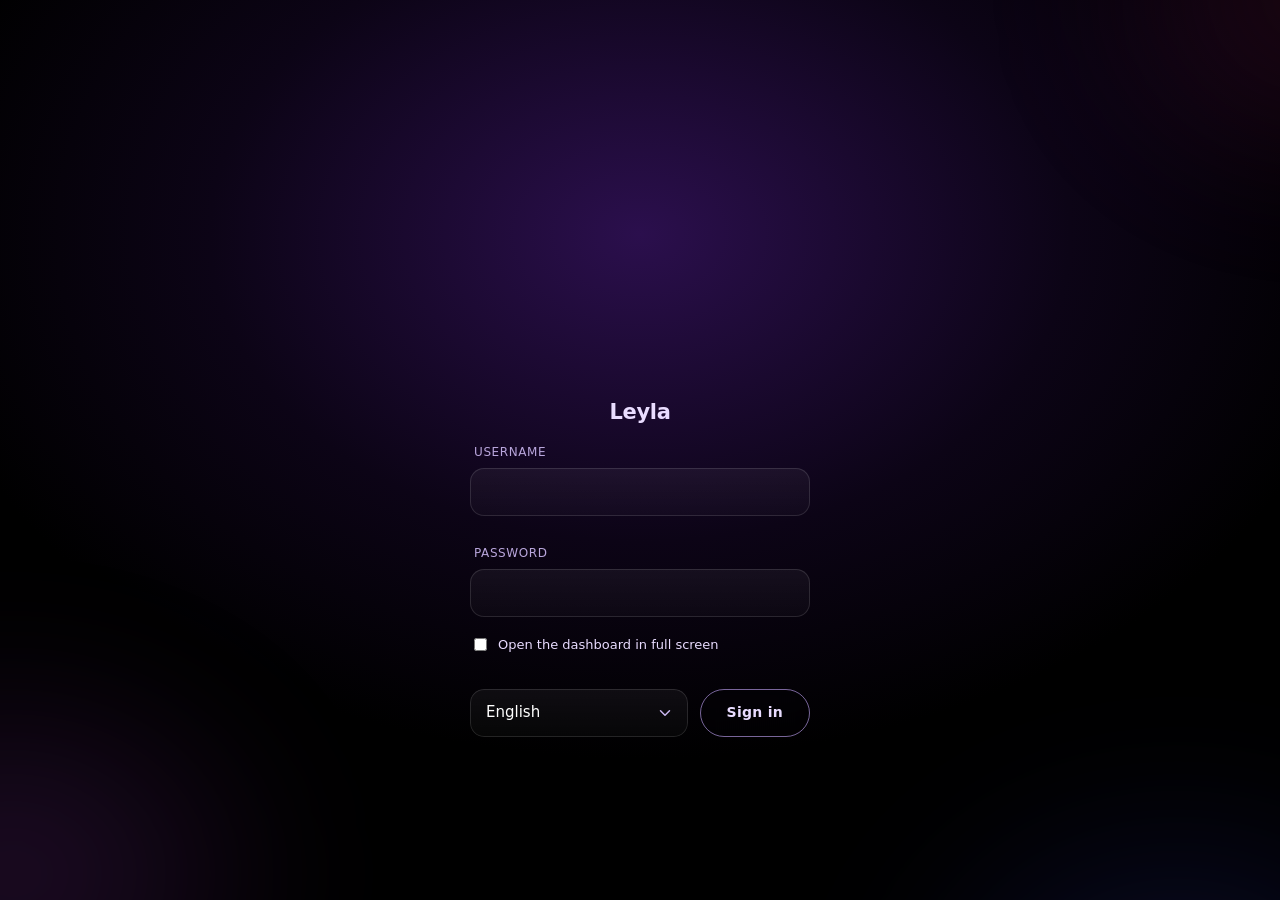
==== commit 6fe97796: "Add agent logic, docs, catalog schema and public-data tooling; drop scraper, Telegram and WAHA bots " ====
--- a/static/dashboard.html
+++ b/static/dashboard.html
@@ -1,6 +1,6 @@
 <!doctype html>
 <html lang="en"><head><meta charset="utf-8"><meta name="viewport" content="width=device-width,initial-scale=1">
-<title>Kıbrıs Çiçek Sepetim</title>
+<title>Leyla</title>
 <style>/* eucalyptus order desk */
 /* Order desk: eucalyptus + paper. One memorable thing (the delivery-day block on every order), everything else quiet. Tokens first, components after. */
 @font-face{font-family:'Bricolage Grotesque';font-style:normal;font-weight:500 800;font-display:swap;src:url(/assets/fonts/bricolage-latin-ext.woff2) format('woff2');unicode-range:U+0100-02BA, U+02BD-02C5, U+02C7-02CC, U+02CE-02D7, U+02DD-02FF, U+0304, U+0308, U+0329, U+1D00-1DBF, U+1E00-1E9F, U+1EF2-1EFF, U+2020, U+20A0-20AB, U+20AD-20C4, U+2113, U+2C60-2C7F, U+A720-A7FF}
@@ -309,6 +309,13 @@
 .time-options{display:flex;flex-direction:column;align-items:stretch;gap:0;height:152px;max-height:152px;overflow-y:auto;overscroll-behavior:contain;scrollbar-width:none;scroll-snap-type:y mandatory;padding:0 6px}.time-options::-webkit-scrollbar{display:none}.time-options:before,.time-options:after{content:"";flex:0 0 57px}.time-option{flex:0 0 38px;height:38px;scroll-snap-align:center;font-size:15px;font-variant-numeric:tabular-nums}.time-preview{font-variant-numeric:tabular-nums}.box:has(.edit-wizard){overflow-x:hidden}.box .edit-wizard{width:auto!important}.edit-wizard{min-width:0;overflow-x:hidden}.edit-wizard>section{display:grid;gap:10px;min-width:0;max-width:100%}.edit-wizard .row2,.edit-wizard .row2>*{grid-template-columns:repeat(2,minmax(0,1fr));min-width:0;max-width:100%}.edit-wizard input,.edit-wizard select,.edit-wizard textarea{min-width:0;max-width:100%}.edit-wizard #il>div{min-width:0;flex-wrap:wrap;overflow-wrap:anywhere}.edit-wizard #ir{overflow-x:hidden}.edit-wizard #ir button{max-width:100%;white-space:normal;overflow-wrap:anywhere}.edit-customs{display:grid;gap:8px;min-width:0}.edit-customs>.btn{justify-self:start}@media(max-width:540px){.edit-wizard .row2{grid-template-columns:minmax(0,1fr)}}
 .order-detail-grid{display:grid;grid-template-columns:minmax(0,1.2fr) minmax(0,.95fr);gap:12px;margin-top:12px}.order-detail-side{display:grid;gap:12px;align-content:start}.order-detail-card{min-width:0;padding:14px;border:1px solid var(--line);border-radius:12px;background:var(--bg)}.order-detail-card h4{margin:0 0 10px;font:650 14px var(--fd);color:var(--ink)}.order-detail-card p{margin:7px 0;line-height:1.5;overflow-wrap:anywhere}.order-detail-lines{display:grid;gap:0}.order-detail-line{display:grid;grid-template-columns:minmax(0,1fr) auto;align-items:center;gap:10px;padding:9px 0;border-bottom:1px solid var(--line)}.order-detail-line span{min-width:0;display:grid;gap:3px;overflow-wrap:anywhere}.order-detail-line small{color:var(--mut);font-size:11px}.order-detail-line>strong{white-space:nowrap}.order-total-row{display:flex;justify-content:space-between;gap:10px;padding:7px 0;color:var(--mut);border-bottom:1px solid var(--line)}.order-total-row b{color:var(--ink);white-space:nowrap}.order-total-row.due{margin-top:4px;padding:10px 11px;border:0;border-radius:9px;background:var(--pl);color:var(--ink);font-weight:650}.order-total-row.due b{font-size:17px;color:var(--p)}.order-detail-note{margin-top:12px;padding:12px;border:1px solid var(--line);border-radius:11px;background:var(--bg);overflow-wrap:anywhere}.order-detail-note>div{margin-top:5px;white-space:pre-wrap}@media(max-width:620px){.order-detail-grid{grid-template-columns:minmax(0,1fr)}.order-detail-side{grid-template-columns:repeat(2,minmax(0,1fr))}}@media(max-width:460px){.order-detail-side{grid-template-columns:minmax(0,1fr)}}
 .analytics-chart-head{display:flex;align-items:center;justify-content:space-between;gap:12px;margin-bottom:12px}.analytics-chart-head h3{margin:0}.analytics-chart-head .vs{flex:none}.task-order-event{border-left:3px solid var(--p);background:var(--panel)}.edit-custom-total{display:flex;justify-content:space-between;padding:8px 2px;border-top:1px solid var(--line);font-size:13px;color:var(--mut)}.edit-custom-total b{color:var(--ink)}
+/* product photo viewer: the page behind it is blurred and dimmed */
+#pv{position:fixed;inset:0;z-index:300;display:grid;place-items:center;padding:24px;background:rgba(8,3,17,.55);-webkit-backdrop-filter:blur(18px) saturate(1.1);backdrop-filter:blur(18px) saturate(1.1);animation:fade .18s ease}
+#pv figure{margin:0;display:grid;gap:12px;justify-items:center;max-width:min(92vw,1100px)}#pv img{max-width:100%;max-height:82vh;border-radius:14px;box-shadow:0 30px 80px -20px #000c;object-fit:contain;background:#0001}
+#pv figcaption{color:#f2eaff;font-size:15px;font-weight:500;text-align:center}#pv .ib{position:absolute;top:18px;right:22px;width:42px;height:42px;font-size:26px;color:#fff;background:#ffffff1c;border:0;border-radius:50%;cursor:pointer}#pv .ib:hover{background:#ffffff33}
+/* the header never changes size when another tab is picked: the active tab keeps the same weight (a bolder label is wider), and no scrollbar appears in the menu */
+html #nav button.on{font-weight:500!important}
+html #nav{scrollbar-width:none!important}html #nav::-webkit-scrollbar{display:none!important;height:0!important}
 /* login: a dark stage that suits the interactive flower; the card has no surface, the flower fades into the background */
 html:has(#login:not(.hide)){background:radial-gradient(70vmax 50vmax at 50% 26%,#2b0f4d 0%,#0c0416 48%,#000 82%) fixed!important}
 body:has(#login:not(.hide))::before{content:"";position:fixed;inset:-20vmax;z-index:-1;pointer-events:none;opacity:.55;filter:blur(70px);background:radial-gradient(34vmax 26vmax at 15% 80%,#7a2f9a88,transparent 70%),radial-gradient(30vmax 24vmax at 88% 18%,#c2308a55,transparent 70%),radial-gradient(36vmax 28vmax at 80% 90%,#3a3fd066,transparent 70%);animation:lgdrift 20s ease-in-out infinite alternate}
@@ -355,9 +362,9 @@
 new MutationObserver(sync).observe(box,{attributes:true,attributeFilter:["class"]});sync()
 </script>
 <script>
-const I={en:{title:"Kıbrıs Çiçek Sepetim",username:"Username",password:"Password",signin:"Sign in",logout:"Log out",bad:"Wrong username or password",
+const I={en:{title:"Leyla",username:"Username",password:"Password",signin:"Sign in",logout:"Log out",bad:"Wrong username or password",
 orders:"All orders",tasks_tab:"Tasks",task_title:"Title",task_assigned_date:"Start date",task_deadline:"Deadline",task_bullets:"Checklist",task_assignee:"Assign to",task_everyone:"Everyone",task_add:"Add task",task_edit:"Edit task",task_todo:"To do",task_progress:"In progress",task_done:"Done",task_creator:"Created by",task_start:"Start",task_due:"Due",task_week:"Week",task_prev:"Previous week",task_next:"Next week",task_empty:"No tasks here yet.",task_add_bullet:"Add a bullet",confirm:"To confirm",payments:"Payments",crm:"Customers (CRM)",users:"Accounts",
-pending:"Waiting for your confirmation",quote:"Needs your price",quoted:"Price sent, waiting for customer",awaiting_payment:"Waiting for payment",payment_review:"Receipt to check",confirmed:"Confirmed",rejected:"Rejected",cancelled:"Cancelled",tab_asst:"Assistant",asst_hello:"Hi! I am your assistant. Ask me about orders, customers, reports, or tell me what to do (confirm an order, message a customer…).",asst_ph:"Write to your assistant…",asst_wait:"Thinking…",tab_chat:"Test chat",tab_sim:"Simulation",ext_l:"Ordered in person (entered by us)",paid_q:"Did he already pay?",expect_q:"Will he write to the bot?",yes_l:"Yes",no_l:"No",unk_l:"Not sure yet",inperson:"In person",auto_min:"updates every minute",refresh:"Refresh",team_t:"Our team",my_card:"Edit my card",tm_name:"Name",tm_role:"Role",tm_quote:"A beautiful quote about teamwork (in Turkish)",tm_suggest:"Suggest one",tm_photo:"Photo",tm_nophoto:"Remove photo",refresh_type:"To confirm, type the word",refresh_running:"Product update running",refresh_stop:"Stop the update",refresh_stop_q:"Stop the update now? What is already updated is merged with the previous list; nothing is lost. The agent comes back right after.",refresh_stopping:"Stopping…",o_add:"+ Own item",o_title:"Your own item",o_name:"Name",o_price:"Price (TL)",o_cat:"Category",o_desc:"Description",o_colors:"Colors (comma separated)",o_link:"Link (optional)",o_photo:"Photo",o_hide:"Hidden from customers",o_del:"Delete item",o_del_q:"Delete this item for good?",rm_item:"Remove item",acct:"My account",character:"Character (how they communicate and shop)",character_note:"Written automatically from the chat and used only to tune the tone. Edit it to lock your own version; empty it to let the assistant write it again.",prices_upd:"Prices updated",o_when:"Delivery date",o_overdue:"Overdue",o_today:"Today",o_tomorrow:"Tomorrow",o_week:"Next 7 days",o_nodate:"No date",o_pay:"Payment",o_dtype:"Delivery type",o_normal:"Normal",o_jet:"Jet",o_pickup:"Pick-up",o_src:"Source",o_cust:"Customer chat",o_person:"In person",o_s_new:"Newest",o_s_old:"Oldest",o_s_del:"Delivery date",o_s_hi:"Amount: high to low",o_s_lo:"Amount: low to high",o_s_cust:"Customer A-Z",o_s_status:"Status",o_total:"total",o_unpaid:"unpaid",o_orders:"orders",h_out:"Outcome",h_shipped:"Shipped",h_period:"Period",h_month:"This month",h_30:"Last 30 days",h_90:"Last 90 days",h_year:"This year",h_rev:"revenue",h_avg:"average",c_chan:"Channel",c_wa:"WhatsApp",c_tg:"Telegram",c_person:"In person",c_prio:"Priority",c_norel:"No relationship set",c_act:"Activity",c_today:"Active today",c_week:"Active last 7 days",c_month:"Active last 30 days",c_old:"Inactive 30+ days",c_with:"With orders",c_none:"No orders",c_two:"2 or more orders",c_has:"Has notes",c_sortdef:"Default",c_s_last:"Latest activity",c_s_orders:"Most orders",c_s_msgs:"Most messages",c_s_prio:"Priority",c_s_pos:"Board order",c_cust:"customers",c_active:"active this week",c_empty:"No customers match these filters.",f_all_cat:"All categories",f_in:"In stock",f_out:"Out of stock",f_unk:"Stock unknown",f_show:"Show",f_web:"Website items",f_own:"My own items",f_edited:"Edited by me",f_noprice:"No price",f_min:"Min TL",f_max:"Max TL",f_sort:"Sort",s_name:"Name A-Z",s_price_a:"Price: low to high",s_price_d:"Price: high to low",s_cat:"Category",s_upd:"Recently updated",f_filters:"Filters",ph_hint:"Drag the photo to position it, zoom to resize",ph_zoom:"Zoom",ph_bright:"Brightness",ph_contrast:"Contrast",ph_rotate:"Rotate 90°",ph_reset:"Reset",ph_change_user:"Change username",cal_view:"Calendar",cal_placed:"Order placed",cal_ship:"Shipment due",cal_done:"Shipped",cal_unpaid:"Due, not paid yet",cal_more:"more",cal_today:"Today",rep_week:"This week's report (PDF)",rep_month:"This month's report (PDF)",rep_note:"Grows as the week / month goes on; a new one starts when it ends and the old one is deleted (the finished ones are in the WhatsApp / Telegram chat).",late:"Late",late_t:"Paid, but not marked as shipped one hour after the delivery time",wants_order:"Wants to order",agent_tag:"agent",tm_edit:"Edit card",nick:"Nickname (shown on your card, anything goes)",f_clear:"Clear filters",f_of:"of",f_cheap:"Cheapest",f_pricey:"Priciest",f_avg:"Average",f_empty:"No items match these filters.",sb_title:"Simulation (test copy)",sb_note:"An isolated test copy of the shop: nothing here reaches real customers, your orders or your chats. It uses OpenAI credits like the real bot.",sb_how:"Choose 1 to 10 customers who chat automatically for 3 rounds, or one customer you type as yourself. You can also play the owner in the window on the left.",sb_start:"Start the simulation",sb_stop:"Stop",sb_reset:"Reset and stop",sb_starting:"The simulation is getting ready, a few seconds...",curpw:"Current password",newname:"New username",ren:"Rename",acct_note:"Leave the password fields empty to keep your password.",refr_keep:"Refresh from website (keep my edits)",refr_reset:"Reset to website (discard my edits)",refr_reset_q:"Throw away every edit you made to this item and read it from the website again?",sphone:"Sender phone",dtype:"Delivery type",d_normal:"Normal",d_jet:"Jet (timed)",d_pickup:"Pick-up at the shop",darea:"City / area",card:"Card message",no_items:"No items yet.",notsame:"Not same-day",promo_l:"Promotional",sameday_l:"Same-day delivery",oldprice_l:"Before (crossed-out) price",names_l:"The website's own names",b_promotional:"Promotional",b_featured:"Featured",b_bestSeller:"Best seller",b_heartfelt:"Heartfelt",b_new:"New",download:"Download",open_tab:"Open in a new tab",move_chat:"This is also the number they chat on: move their chat, orders and history to it",collection:"Collection",a_menu:"Menu",a_lang:"Language",a_theme:"Theme",a_out:"Log out",login_fs:"Open the dashboard in full screen",fx_title:"Welcome",fx_sub:"Happy autumn",p_add:"Add a person",p_none:"Nobody saved yet: people the customer sends to are saved here automatically.",p_del_q:"Remove this person from the saved people? The agent will no longer remember them for this customer.",as_asst:"Assistant",as_live:"Admin chat · LIVE",as_live_note:"LIVE and connected to the REAL customers: what the system sends to the owners (new orders, receipts, alerts) and what the assistant answers. The simulation's admin chat is separate and only sees the simulation.",as_live_empty:"Nothing yet: new alerts appear here by themselves.",as_admin:"Admin",tm_phone:"Phone (WhatsApp / Telegram admin number)",tm_phone_note:"Messages you write to the admin chat from this number appear under your name.",it_edit:"Edit items",it_h_open:"Not confirmed yet: the change is applied now and the customer is asked to check it.",it_h_unpaid:"The quotation was sent: the change is applied, the first quotation no longer counts, the order goes back to confirmation and a new quotation follows.",it_h_paid:"Already paid: your edit is the approval. A higher total asks the customer to pay only the difference (the order changes once it is paid); a lower one asks how the balance should come back.",removed_t:"Removed items",removed_none:"No items are removed.",bring_back:"Bring back",bring_q:"Bring this item back now? Its details are read from the website again.",rm_item_q:"Remove this item for good? Product updates will never add it back. Past orders keep it.",pin_note:"Fields you change here are kept: product updates never overwrite them. Leave the price empty to read it from the shop page.",pinned_l:"edited price",o_need:"Name, price, category and description are needed.",crm_remove:"Remove from CRM",crm_remove_q:"Remove this person from the CRM? Their orders and chat history stay (History, Analytics). They come back if they write again.",refresh_btn:"Update product list",refresh_title:"Update the whole product list",refresh_warn:"This re-reads the whole shop website: new and removed products, details, photos and every price. It can take 1 to 3 hours. While it runs the agent cannot answer customers: they get a \"we are updating\" notice, their messages (voice notes and photos too) are kept and answered when it ends. You get a message when it is finished. Start now?",refresh_go:"Start the update",refresh_on:"The update started. You will be messaged when it ends.",refresh_busy:"An update is already running.",company:"Company (optional)",location:"Location",form_phone:"Phone (from the form)",sendsto:"People they send to",ordhist:"Orders",recip:"Recipient",loading:"Loading…",paid_s:"Paid",unpaid_s:"Unpaid",partial_s:"Part paid",addon_to:"Add-on to #",addons:"Add-ons",completed:"Shipped",hist_tab:"History",btn_shipped:"Shipped ✓",btn_reopen:"Reopen",analytics:"Analytics",k_orders:"All orders",k_won:"Won",k_lost:"Lost",k_open:"In progress",k_revenue:"Revenue",k_avg:"Average order",k_rate:"Win rate",by_month:"By month",month:"Month",all_orders:"Full order history",top_customers:"Top customers",hist_note:"Shipped and lost orders",shipq:"Mark this order as shipped? The customer is told it is out for delivery and the order moves to History.",
+pending:"Waiting for your confirmation",quote:"Needs your price",quoted:"Price sent, waiting for customer",awaiting_payment:"Waiting for payment",payment_review:"Payment proof to check",confirmed:"Confirmed",rejected:"Rejected",cancelled:"Cancelled",tab_asst:"Assistant",asst_hello:"Hi! I am your assistant. Ask me about orders, customers, reports, or tell me what to do (confirm an order, message a customer…).",asst_ph:"Write to your assistant…",asst_wait:"Thinking…",tab_chat:"Test chat",tab_sim:"Simulation",ext_l:"Ordered in person (entered by us)",paid_q:"Did he already pay?",expect_q:"Will he write to the bot?",yes_l:"Yes",no_l:"No",unk_l:"Not sure yet",inperson:"In person",auto_min:"updates every minute",refresh:"Refresh",team_t:"Our team",my_card:"Edit my card",tm_name:"Name",tm_role:"Role",tm_quote:"A beautiful quote about teamwork (in Turkish)",tm_suggest:"Suggest one",tm_photo:"Photo",tm_nophoto:"Remove photo",refresh_type:"To confirm, type the word",refresh_running:"Product update running",refresh_stop:"Stop the update",refresh_stop_q:"Stop the update now? What is already updated is merged with the previous list; nothing is lost. The agent comes back right after.",refresh_stopping:"Stopping…",o_add:"+ Own item",o_title:"Your own item",o_name:"Name",o_price:"Price (TL)",o_cat:"Category",o_desc:"Description",o_colors:"Colors (comma separated)",o_link:"Link (optional)",o_photo:"Photo",o_hide:"Hidden from customers",o_del:"Delete item",o_del_q:"Delete this item for good?",rm_item:"Remove item",acct:"My account",character:"Character (how they communicate and shop)",character_note:"Written automatically from the chat and used only to tune the tone. Edit it to lock your own version; empty it to let the assistant write it again.",prices_upd:"Prices updated",o_when:"Delivery date",o_overdue:"Overdue",o_today:"Today",o_tomorrow:"Tomorrow",o_week:"Next 7 days",o_nodate:"No date",o_pay:"Payment",o_dtype:"Delivery type",o_normal:"Normal",o_jet:"Jet",o_pickup:"Pick-up",o_src:"Source",o_cust:"Customer chat",o_person:"In person",o_s_new:"Newest",o_s_old:"Oldest",o_s_del:"Delivery date",o_s_hi:"Amount: high to low",o_s_lo:"Amount: low to high",o_s_cust:"Customer A-Z",o_s_status:"Status",o_total:"total",o_unpaid:"unpaid",o_orders:"orders",h_out:"Outcome",h_shipped:"Shipped",h_period:"Period",h_month:"This month",h_30:"Last 30 days",h_90:"Last 90 days",h_year:"This year",h_rev:"revenue",h_avg:"average",c_chan:"Channel",c_wa:"WhatsApp",c_tg:"Telegram",c_person:"In person",c_prio:"Priority",c_norel:"No relationship set",c_act:"Activity",c_today:"Active today",c_week:"Active last 7 days",c_month:"Active last 30 days",c_old:"Inactive 30+ days",c_with:"With orders",c_none:"No orders",c_two:"2 or more orders",c_has:"Has notes",c_sortdef:"Default",c_s_last:"Latest activity",c_s_orders:"Most orders",c_s_msgs:"Most messages",c_s_prio:"Priority",c_s_pos:"Board order",c_cust:"customers",c_active:"active this week",c_empty:"No customers match these filters.",f_all_cat:"All categories",f_in:"In stock",f_out:"Out of stock",f_unk:"Stock unknown",f_show:"Show",f_web:"Website items",f_own:"My own items",f_edited:"Edited by me",f_noprice:"No price",f_min:"Min TL",f_max:"Max TL",f_sort:"Sort",s_name:"Name A-Z",s_price_a:"Price: low to high",s_price_d:"Price: high to low",s_cat:"Category",s_upd:"Recently updated",f_filters:"Filters",ph_hint:"Drag the photo to position it, zoom to resize",ph_zoom:"Zoom",ph_bright:"Brightness",ph_contrast:"Contrast",ph_rotate:"Rotate 90°",ph_reset:"Reset",ph_change_user:"Change username",cal_view:"Calendar",cal_placed:"Order placed",cal_ship:"Shipment due",cal_done:"Shipped",cal_unpaid:"Due, not paid yet",cal_more:"more",cal_today:"Today",rep_week:"This week's report (PDF)",rep_month:"This month's report (PDF)",rep_note:"Grows as the week / month goes on; a new one starts when it ends and the old one is deleted (the finished ones are in the WhatsApp chat).",late:"Late",late_t:"Paid, but not marked as shipped one hour after the delivery time",wants_order:"Wants to order",agent_tag:"agent",tm_edit:"Edit card",nick:"Nickname (shown on your card, anything goes)",f_clear:"Clear filters",f_of:"of",f_cheap:"Cheapest",f_pricey:"Priciest",f_avg:"Average",f_empty:"No items match these filters.",sb_title:"Simulation (test copy)",sb_note:"An isolated test copy of the shop: nothing here reaches real customers, your orders or your chats. It uses OpenAI credits like the real bot.",sb_how:"Choose 1 to 10 customers who chat automatically for 3 rounds, or one customer you type as yourself. You can also play the owner in the window on the left.",sb_start:"Start the simulation",sb_stop:"Stop",sb_reset:"Reset and stop",sb_starting:"The simulation is getting ready, a few seconds...",curpw:"Current password",newname:"New username",ren:"Rename",acct_note:"Leave the password fields empty to keep your password.",refr_keep:"Refresh from website (keep my edits)",refr_reset:"Reset to website (discard my edits)",refr_reset_q:"Throw away every edit you made to this item and read it from the website again?",sphone:"Sender phone",dtype:"Delivery type",d_normal:"Normal",d_jet:"Jet (timed)",d_pickup:"Pick-up at the shop",darea:"City / area",card:"Card message",no_items:"No items yet.",notsame:"Not same-day",promo_l:"Promotional",sameday_l:"Same-day delivery",oldprice_l:"Before (crossed-out) price",names_l:"The website's own names",b_promotional:"Promotional",b_featured:"Featured",b_bestSeller:"Best seller",b_heartfelt:"Heartfelt",b_new:"New",download:"Download",open_tab:"Open in a new tab",move_chat:"This is also the number they chat on: move their chat, orders and history to it",collection:"Collection",a_menu:"Menu",a_lang:"Language",a_theme:"Theme",a_out:"Log out",login_fs:"Open the dashboard in full screen",fx_title:"Welcome",fx_sub:"Happy autumn",p_add:"Add a person",p_none:"Nobody saved yet: people the customer sends to are saved here automatically.",p_del_q:"Remove this person from the saved people? The agent will no longer remember them for this customer.",as_asst:"Assistant",as_live:"Admin chat · LIVE",as_live_note:"LIVE and connected to the REAL customers: what the system sends to the owners (new orders, receipts, alerts) and what the assistant answers. The simulation's admin chat is separate and only sees the simulation.",as_live_empty:"Nothing yet: new alerts appear here by themselves.",as_admin:"Admin",tm_phone:"Phone (WhatsApp admin number)",tm_phone_note:"Messages you write to the admin chat from this number appear under your name.",it_edit:"Edit items",it_h_open:"Not confirmed yet: the change is applied now and the customer is asked to check it.",it_h_unpaid:"The invoice was sent: the change is applied, the first invoice no longer counts, the order goes back to confirmation and a new invoice follows.",it_h_paid:"Already paid: your edit is the approval. A higher total asks the customer to pay only the difference (the order changes once it is paid); a lower one asks how the balance should come back.",removed_t:"Removed items",removed_none:"No items are removed.",bring_back:"Bring back",bring_q:"Bring this item back now? Its details are read from the website again.",rm_item_q:"Remove this item for good? Product updates will never add it back. Past orders keep it.",pin_note:"Fields you change here are kept: product updates never overwrite them. Leave the price empty to read it from the shop page.",pinned_l:"edited price",o_need:"Name, price, category and description are needed.",crm_remove:"Remove from CRM",crm_remove_q:"Remove this person from the CRM? Their orders and chat history stay (History, Analytics). They come back if they write again.",refresh_btn:"Update product list",refresh_title:"Update the whole product list",refresh_warn:"This re-reads the whole shop website: new and removed products, details, photos and every price. It can take 1 to 3 hours. While it runs the agent cannot answer customers: they get a \"we are updating\" notice, their messages (voice notes and photos too) are kept and answered when it ends. You get a message when it is finished. Start now?",refresh_go:"Start the update",refresh_on:"The update started. You will be messaged when it ends.",refresh_busy:"An update is already running.",company:"Company (optional)",location:"Location",form_phone:"Phone (from the form)",sendsto:"People they send to",ordhist:"Orders",recip:"Recipient",loading:"Loading…",paid_s:"Paid",unpaid_s:"Unpaid",partial_s:"Part paid",addon_to:"Add-on to #",addons:"Add-ons",completed:"Shipped",hist_tab:"History",btn_shipped:"Shipped ✓",btn_reopen:"Reopen",analytics:"Analytics",k_orders:"All orders",k_won:"Won",k_lost:"Lost",k_open:"In progress",k_revenue:"Revenue",k_avg:"Average order",k_rate:"Win rate",by_month:"By month",month:"Month",all_orders:"Full order history",top_customers:"Top customers",hist_note:"Shipped and lost orders",shipq:"Mark this order as shipped? The customer is told it is out for delivery and the order moves to History.",
 order:"Order",customer:"Customer",items:"Items",total:"Total",pay:"To pay",delivery:"Delivery",address:"Address",date:"Date",time:"Time",status:"Status",actions:"Actions",
 btn_confirm:"Confirm",btn_reject:"Reject",btn_edit:"Edit",btn_delete:"Delete",btn_price:"Set price",btn_paid:"Payment OK",btn_notpaid:"Not valid",btn_add:"+ Add order",btn_save:"Save",btn_cancel:"Cancel",btn_send:"Send",btn_chat:"Chat",btn_msg:"Message",
 search:"Search…",all:"All",reason:"Reason (optional: if empty the customer is told we cannot serve at the moment)",excuse:"Excuse for the customer (optional)",notify:"Tell the customer on WhatsApp",
@@ -367,8 +374,8 @@
 lead:"Potential",open:"In progress",customerk:"Customer",name:"Name",rel:"Relationship",msgs:"Messages",last:"Last message",orders_n:"Orders",
 newuser:"New account",create:"Create",role:"Role",leader:"Leader",admin:"Admin",chpw:"Change password",newpw:"New password",rm:"Remove",defpw:"The leader account still has the default password: change it in the Accounts tab.",
 youradmin:"Signed in as",confirm_q:"Confirm this order? The customer will get the price breakdown and the bank details.",sure:"Are you sure?",force:"Confirm anyway (override the checks)",
-msgtext:"Message to the customer",history:"Conversation",col_new:"New",col_quoted:"Price sent",col_pay:"Awaiting payment",col_review:"Receipt to check",col_won:"Won",col_closed:"Lost",stg_lead:"New",stg_open:"In progress",stg_customer:"Customer",stg_lost:"Lost",board:"Board",list:"List",theme:"Theme",nomove:"This move is not possible: use the buttons on the card.",moveq:"Move to this stage? The customer will NOT be messaged.",movefrom:"Changing the stage only",ag_on:"Agent is ON",ag_stopped:"Agent is OFF",ag_maint:"Updating the catalog (customers are told we are unavailable)",ag_stop:"Turn off",ag_start:"Turn on",stopq:"Turn the agent OFF? Customers who write are told we are unavailable and their messages are kept.",missed_q:"customer(s) wrote while the agent was off. Answer all of them now?",answer_all:"Answer all",skip:"Skip them",decide:"Decide",cached:"cached",quotation:"Quotation PDF",invoice:"Invoice PDF",delfee:"Delivery fee (0 = free)",moveto:"Move to stage",stage:"Stage",pricecol:"Price",items:"Products",category:"Category",stock:"Stock",instock:"in stock",readprice:"Read price now",updateitem:"Update item",ownitem:"own item",hidden:"hidden",goods_total:"Items total",free:"free",feeunknown:"fee not known yet",amount_to_pay:"Amount to pay (change it to add a service fee or give a discount)",service_fee:"Service fee",discount_line:"Discount",shown_to_customer:"(shown to the customer as its own line)",price_help:"Type the price of the custom item: the totals, delivery and amount to pay are worked out for you.",tapfetch:"tap to read the price",fetched:"read just now",outstock:"out of stock"},
-tr:{as_admin:"Yönetici",tm_phone:"Telefon (WhatsApp / Telegram yönetici numarası)",tm_phone_note:"Bu numaradan yönetici sohbetine yazdığınız mesajlar adınızla görünür.",as_asst:"Asistan",as_live:"Yönetici sohbeti · CANLI",as_live_note:"CANLI ve GERÇEK müşterilere bağlı: sistemin sahiplere gönderdikleri (yeni siparişler, dekontlar, uyarılar) ve asistanın yanıtları. Simülasyondaki yönetici sohbeti ayrıdır ve yalnızca simülasyonu görür.",as_live_empty:"Henüz bir şey yok: yeni uyarılar buraya kendiliğinden gelir.",p_add:"Kişi ekle",p_none:"Henüz kimse kayıtlı değil: müşterinin gönderdiği kişiler buraya otomatik kaydedilir.",p_del_q:"Bu kişi kayıtlı kişilerden kaldırılsın mı? Asistan bu müşteri için onu artık hatırlamayacak.",login_fs:"Panoyu tam ekranda aç",fx_title:"Hoş geldiniz",fx_sub:"Güzel bir sonbahar dileriz",a_menu:"Menü",a_lang:"Dil",a_theme:"Tema",a_out:"Çıkış yap",collection:"Koleksiyon",move_chat:"Sohbet ettiği numara da bu: sohbetini, siparişlerini ve geçmişini bu numaraya taşı",download:"İndir",open_tab:"Yeni sekmede aç",no_items:"Henüz ürün yok.",notsame:"Aynı gün değil",promo_l:"Kampanyalı",sameday_l:"Aynı gün teslimat",oldprice_l:"Önceki (üstü çizili) fiyat",names_l:"Sitedeki adlar",b_promotional:"Kampanyalı",b_featured:"Öne çıkan",b_bestSeller:"Çok satan",b_heartfelt:"Kalpten",b_new:"Yeni",sphone:"Gönderen telefonu",dtype:"Teslimat türü",d_normal:"Normal",d_jet:"Jet (saatli)",d_pickup:"Mağazadan teslim",darea:"Şehir / bölge",card:"Kart mesajı",it_edit:"Ürünleri düzenle",it_h_open:"Henüz onaylanmadı: değişiklik hemen uygulanır ve müşteriden kontrol etmesi istenir.",it_h_unpaid:"Teklif gönderildi: değişiklik uygulanır, ilk teklif geçersiz olur, sipariş onay adımına döner ve yeni teklif gönderilir.",it_h_paid:"Ödeme alındı: düzenlemeniz onay yerine geçer. Toplam artarsa müşteriden yalnızca fark istenir (ödeme gelince sipariş değişir); azalırsa kalan tutarın nasıl döneceği sorulur.",title:"Kıbrıs Çiçek Sepetim",cal_view:"Takvim",cal_placed:"Sipariş verildi",cal_ship:"Teslimat",cal_done:"Gönderildi",cal_unpaid:"Teslimat var, ödenmedi",cal_more:"daha",cal_today:"Bugün",rep_week:"Bu haftanın raporu (PDF)",rep_month:"Bu ayın raporu (PDF)",rep_note:"Hafta / ay ilerledikçe büyür; bitince yenisi başlar ve eskisi silinir (biten raporlar WhatsApp / Telegram sohbetinde).",late:"Gecikti",late_t:"Ödendi ama teslimat saatinden 1 saat sonra hâlâ gönderildi olarak işaretlenmedi",username:"Kullanıcı adı",password:"Şifre",signin:"Giriş yap",logout:"Çıkış",bad:"Kullanıcı adı veya şifre yanlış",
+msgtext:"Message to the customer",history:"Conversation",col_new:"New",col_quoted:"Price sent",col_pay:"Awaiting payment",col_review:"Payment proof to check",col_won:"Won",col_closed:"Lost",stg_lead:"New",stg_open:"In progress",stg_customer:"Customer",stg_lost:"Lost",board:"Board",list:"List",theme:"Theme",nomove:"This move is not possible: use the buttons on the card.",moveq:"Move to this stage? The customer will NOT be messaged.",movefrom:"Changing the stage only",ag_on:"Agent is ON",ag_stopped:"Agent is OFF",ag_maint:"Updating the catalog (customers are told we are unavailable)",ag_stop:"Turn off",ag_start:"Turn on",stopq:"Turn the agent OFF? Customers who write are told we are unavailable and their messages are kept.",missed_q:"customer(s) wrote while the agent was off. Answer all of them now?",answer_all:"Answer all",skip:"Skip them",decide:"Decide",cached:"cached",invoice:"Invoice PDF",receipt:"Receipt PDF",delfee:"Delivery fee (0 = free)",moveto:"Move to stage",stage:"Stage",pricecol:"Price",items:"Products",category:"Category",stock:"Stock",instock:"in stock",readprice:"Read price now",updateitem:"Update item",ownitem:"own item",hidden:"hidden",goods_total:"Items total",free:"free",feeunknown:"fee not known yet",amount_to_pay:"Amount to pay (change it to add a service fee or give a discount)",service_fee:"Service fee",discount_line:"Discount",shown_to_customer:"(shown to the customer as its own line)",price_help:"Type the price of the custom item: the totals, delivery and amount to pay are worked out for you.",tapfetch:"tap to read the price",fetched:"read just now",outstock:"out of stock"},
+tr:{as_admin:"Yönetici",tm_phone:"Telefon (WhatsApp yönetici numarası)",tm_phone_note:"Bu numaradan yönetici sohbetine yazdığınız mesajlar adınızla görünür.",as_asst:"Asistan",as_live:"Yönetici sohbeti · CANLI",as_live_note:"CANLI ve GERÇEK müşterilere bağlı: sistemin sahiplere gönderdikleri (yeni siparişler, dekontlar, uyarılar) ve asistanın yanıtları. Simülasyondaki yönetici sohbeti ayrıdır ve yalnızca simülasyonu görür.",as_live_empty:"Henüz bir şey yok: yeni uyarılar buraya kendiliğinden gelir.",p_add:"Kişi ekle",p_none:"Henüz kimse kayıtlı değil: müşterinin gönderdiği kişiler buraya otomatik kaydedilir.",p_del_q:"Bu kişi kayıtlı kişilerden kaldırılsın mı? Asistan bu müşteri için onu artık hatırlamayacak.",login_fs:"Panoyu tam ekranda aç",fx_title:"Hoş geldiniz",fx_sub:"Güzel bir sonbahar dileriz",a_menu:"Menü",a_lang:"Dil",a_theme:"Tema",a_out:"Çıkış yap",collection:"Koleksiyon",move_chat:"Sohbet ettiği numara da bu: sohbetini, siparişlerini ve geçmişini bu numaraya taşı",download:"İndir",open_tab:"Yeni sekmede aç",no_items:"Henüz ürün yok.",notsame:"Aynı gün değil",promo_l:"Kampanyalı",sameday_l:"Aynı gün teslimat",oldprice_l:"Önceki (üstü çizili) fiyat",names_l:"Sitedeki adlar",b_promotional:"Kampanyalı",b_featured:"Öne çıkan",b_bestSeller:"Çok satan",b_heartfelt:"Kalpten",b_new:"Yeni",sphone:"Gönderen telefonu",dtype:"Teslimat türü",d_normal:"Normal",d_jet:"Jet (saatli)",d_pickup:"Mağazadan teslim",darea:"Şehir / bölge",card:"Kart mesajı",it_edit:"Ürünleri düzenle",it_h_open:"Henüz onaylanmadı: değişiklik hemen uygulanır ve müşteriden kontrol etmesi istenir.",it_h_unpaid:"Fatura gönderildi: değişiklik uygulanır, ilk fatura geçersiz olur, sipariş onay adımına döner ve yeni fatura gönderilir.",it_h_paid:"Ödeme alındı: düzenlemeniz onay yerine geçer. Toplam artarsa müşteriden yalnızca fark istenir (ödeme gelince sipariş değişir); azalırsa kalan tutarın nasıl döneceği sorulur.",title:"Leyla",cal_view:"Takvim",cal_placed:"Sipariş verildi",cal_ship:"Teslimat",cal_done:"Gönderildi",cal_unpaid:"Teslimat var, ödenmedi",cal_more:"daha",cal_today:"Bugün",rep_week:"Bu haftanın raporu (PDF)",rep_month:"Bu ayın raporu (PDF)",rep_note:"Hafta / ay ilerledikçe büyür; bitince yenisi başlar ve eskisi silinir (biten raporlar WhatsApp sohbetinde).",late:"Gecikti",late_t:"Ödendi ama teslimat saatinden 1 saat sonra hâlâ gönderildi olarak işaretlenmedi",username:"Kullanıcı adı",password:"Şifre",signin:"Giriş yap",logout:"Çıkış",bad:"Kullanıcı adı veya şifre yanlış",
 orders:"Tüm siparişler",confirm:"Onay bekleyen",payments:"Ödemeler",crm:"Müşteriler (CRM)",users:"Hesaplar",
 pending:"Onayınızı bekliyor",quote:"Fiyat bekliyor",quoted:"Fiyat gönderildi, müşteri bekleniyor",awaiting_payment:"Ödeme bekleniyor",payment_review:"Dekont kontrol edilecek",confirmed:"Onaylandı",rejected:"Reddedildi",cancelled:"İptal edildi",tab_asst:"Asistan",asst_hello:"Merhaba! Ben asistanınızım. Siparişleri, müşterileri, raporları sorun ya da ne yapmam gerektiğini söyleyin (siparişi onayla, müşteriye yaz…).",asst_ph:"Asistanınıza yazın…",asst_wait:"Düşünüyorum…",tab_chat:"Test sohbeti",tab_sim:"Simülasyon",ext_l:"Elden sipariş verdi (biz giriyoruz)",paid_q:"Ödeme yaptı mı?",expect_q:"Bota yazacak mı?",yes_l:"Evet",no_l:"Hayır",unk_l:"Henüz belli değil",inperson:"Elden",auto_min:"her dakika kendiliğinden yenilenir",refresh:"Yenile",team_t:"Ekibimiz",my_card:"Kartımı düzenle",tm_name:"Ad",tm_role:"Görev",tm_quote:"Takım çalışması hakkında güzel bir söz (Türkçe)",tm_suggest:"Bir öneri ver",tm_photo:"Fotoğraf",tm_nophoto:"Fotoğrafı kaldır",refresh_type:"Onaylamak için şu kelimeyi yazın",refresh_running:"Ürün güncellemesi çalışıyor",refresh_stop:"Güncellemeyi durdur",refresh_stop_q:"Güncelleme şimdi durdurulsun mu? Şimdiye kadar güncellenenler önceki liste ile birleştirilir, hiçbir şey kaybolmaz. Asistan hemen geri gelir.",refresh_stopping:"Durduruluyor…",o_add:"+ Kendi ürünüm",o_title:"Kendi ürününüz",o_name:"Ad",o_price:"Fiyat (TL)",o_cat:"Kategori",o_desc:"Açıklama",o_colors:"Renkler (virgülle)",o_link:"Bağlantı (isteğe bağlı)",o_photo:"Fotoğraf",o_hide:"Müşterilerden gizle",o_del:"Ürünü sil",o_del_q:"Bu ürün tamamen silinsin mi?",o_need:"Ad, fiyat, kategori ve açıklama gerekli.",crm_remove:"CRM'den kaldır",crm_remove_q:"Bu kişi CRM'den kaldırılsın mı? Siparişleri ve yazışma geçmişi kalır (Geçmiş, Analiz). Tekrar yazarsa geri gelir.",refresh_btn:"Ürün listesini güncelle",refresh_title:"Tüm ürün listesini güncelle",refresh_warn:"Bu işlem mağaza sitesini baştan okur: yeni ve kaldırılan ürünler, detaylar, fotoğraflar ve tüm fiyatlar. 1 ila 3 saat sürebilir. Bu sürede asistan müşterilere cevap veremez: \"güncelleme yapıyoruz\" mesajı alırlar, mesajları (sesli mesaj ve fotoğraflar dahil) saklanır ve işlem bitince cevaplanır. Bittiğinde size mesaj gelir. Şimdi başlatılsın mı?",refresh_go:"Güncellemeyi başlat",refresh_on:"Güncelleme başladı. Bittiğinde size mesaj gelecek.",refresh_busy:"Bir güncelleme zaten çalışıyor.",company:"Şirket (isteğe bağlı)",location:"Konum",form_phone:"Telefon (formdan)",sendsto:"Gönderdiği kişiler",ordhist:"Siparişler",recip:"Alıcı",loading:"Yükleniyor…",paid_s:"Ödendi",unpaid_s:"Ödenmedi",partial_s:"Kısmen ödendi",addon_to:"Ek sipariş: #",addons:"Ek siparişler",completed:"Gönderildi",hist_tab:"Geçmiş",btn_shipped:"Gönderildi ✓",btn_reopen:"Yeniden aç",analytics:"Analiz",k_orders:"Tüm siparişler",k_won:"Kazanılan",k_lost:"Kaybedilen",k_open:"Devam eden",k_revenue:"Ciro",k_avg:"Ortalama sipariş",k_rate:"Kazanma oranı",by_month:"Aylara göre",month:"Ay",all_orders:"Tüm sipariş geçmişi",top_customers:"En iyi müşteriler",hist_note:"Gönderilen ve kaybedilen siparişler",shipq:"Sipariş gönderildi olarak işaretlensin mi? Müşteriye siparişin yola çıktığı bildirilir ve sipariş Geçmiş sekmesine taşınır.",
 order:"Sipariş",customer:"Müşteri",items:"Ürünler",total:"Toplam",pay:"Ödenecek",delivery:"Teslimat",address:"Adres",date:"Tarih",time:"Saat",status:"Durum",actions:"İşlemler",
@@ -380,8 +387,8 @@
 lead:"Potansiyel",open:"Devam ediyor",customerk:"Müşteri",name:"İsim",rel:"İlişki",msgs:"Mesaj",last:"Son mesaj",orders_n:"Sipariş",
 newuser:"Yeni hesap",create:"Oluştur",role:"Rol",leader:"Lider",admin:"Yönetici",chpw:"Şifre değiştir",newpw:"Yeni şifre",rm:"Kaldır",defpw:"Lider hesabı hâlâ varsayılan şifreyi kullanıyor: Hesaplar sekmesinden değiştirin.",
 youradmin:"Giriş yapan",confirm_q:"Bu sipariş onaylansın mı? Müşteri fiyat dökümünü ve banka bilgilerini alacak.",sure:"Emin misiniz?",force:"Yine de onayla (kontrolleri geç)",
-msgtext:"Müşteriye mesaj",history:"Yazışma",col_new:"Yeni",col_quoted:"Fiyat gönderildi",col_pay:"Ödeme bekleniyor",col_review:"Dekont kontrolü",col_won:"Kazanıldı",col_closed:"Kaybedildi",stg_lead:"Yeni",stg_open:"Devam ediyor",stg_customer:"Müşteri",stg_lost:"Kaybedildi",board:"Pano",list:"Liste",theme:"Tema",nomove:"Bu taşıma mümkün değil: kart üzerindeki düğmeleri kullanın.",moveq:"Bu aşamaya taşınsın mı? Müşteriye mesaj GİTMEZ.",movefrom:"Yalnızca aşama değişir",ag_on:"Ajan AÇIK",ag_stopped:"Ajan KAPALI",ag_maint:"Katalog güncelleniyor (müşterilere hizmet veremediğimiz söylenir)",ag_stop:"Kapat",ag_start:"Aç",stopq:"Ajan KAPATILSIN mı? Yazan müşterilere hizmet veremediğimiz söylenir ve mesajları saklanır.",missed_q:"müşteri ajan kapalıyken yazdı. Hepsine şimdi cevap verilsin mi?",answer_all:"Hepsine cevap ver",skip:"Atla",decide:"Karar ver",cached:"önbellek",quotation:"Teklif PDF",invoice:"Fatura PDF",delfee:"Teslimat ücreti (0 = ücretsiz)",moveto:"Aşamaya taşı",stage:"Aşama",pricecol:"Fiyat",items:"Ürünler",category:"Kategori",stock:"Stok",instock:"stokta",readprice:"Fiyatı şimdi oku",updateitem:"Ürünü güncelle",ownitem:"kendi ürünüm",hidden:"gizli",goods_total:"Ürün toplamı",free:"ücretsiz",feeunknown:"ücret henüz belli değil",amount_to_pay:"Ödenecek tutar (hizmet bedeli eklemek veya indirim yapmak için değiştirin)",service_fee:"Hizmet bedeli",discount_line:"İndirim",shown_to_customer:"(müşteriye ayrı bir satır olarak gösterilir)",price_help:"Özel ürünün fiyatını yazın: toplam, teslimat ve ödenecek tutar sizin için hesaplanır.",tapfetch:"fiyatı okumak için tıkla",fetched:"şimdi okundu",outstock:"stokta yok"},
-ru:{as_admin:"Админ",tm_phone:"Телефон (номер админа в WhatsApp / Telegram)",tm_phone_note:"Сообщения с этого номера в админ-чате отображаются под вашим именем.",as_asst:"Ассистент",as_live:"Чат админа · ЖИВОЙ",as_live_note:"ЖИВОЙ и связан с РЕАЛЬНЫМИ клиентами: то, что система отправляет владельцам (новые заказы, чеки, уведомления), и ответы ассистента. Чат админа в симуляции отдельный и видит только симуляцию.",as_live_empty:"Пока ничего: новые уведомления появятся здесь сами.",p_add:"Добавить человека",p_none:"Пока никого нет: люди, кому клиент отправляет, сохраняются здесь автоматически.",p_del_q:"Убрать этого человека из сохранённых? Ассистент больше не будет помнить его для этого клиента.",login_fs:"Открывать панель на весь экран",fx_title:"Добро пожаловать",fx_sub:"Тёплой осени",a_menu:"Меню",a_lang:"Язык",a_theme:"Тема",a_out:"Выйти",collection:"Коллекция",move_chat:"Это и номер, с которого они пишут: перенести чат, заказы и историю на него",download:"Скачать",open_tab:"Открыть в новой вкладке",no_items:"Пока пусто.",notsame:"Не в тот же день",promo_l:"Акция",sameday_l:"Доставка в тот же день",oldprice_l:"Старая (зачёркнутая) цена",names_l:"Названия на сайте",b_promotional:"Акция",b_featured:"Рекомендуем",b_bestSeller:"Хит продаж",b_heartfelt:"От всего сердца",b_new:"Новинка",sphone:"Телефон отправителя",dtype:"Тип доставки",d_normal:"Обычная",d_jet:"Экспресс (ко времени)",d_pickup:"Самовывоз из магазина",darea:"Город / район",card:"Текст открытки",it_edit:"Изменить товары",it_h_open:"Ещё не подтверждён: изменение применяется сразу, клиента просят проверить.",it_h_unpaid:"Предложение отправлено: изменение применяется, первое предложение больше не действует, заказ возвращается на подтверждение и затем уходит новое предложение.",it_h_paid:"Уже оплачен: ваша правка равна одобрению. Если сумма больше, клиент платит только разницу (заказ изменится после оплаты); если меньше, его спросят, как вернуть остаток.",title:"Kıbrıs Çiçek Sepetim",cal_view:"Календарь",cal_placed:"Заказ оформлен",cal_ship:"Доставка",cal_done:"Отправлен",cal_unpaid:"Доставка, не оплачен",cal_more:"ещё",cal_today:"Сегодня",rep_week:"Отчёт за эту неделю (PDF)",rep_month:"Отчёт за этот месяц (PDF)",rep_note:"Растёт по ходу недели / месяца; когда период заканчивается, начинается новый, а старый удаляется (готовые отчёты есть в чате WhatsApp / Telegram).",late:"Опаздывает",late_t:"Оплачен, но через час после времени доставки не отмечен как отправленный",username:"Логин",password:"Пароль",signin:"Войти",logout:"Выйти",bad:"Неверный логин или пароль",
+msgtext:"Müşteriye mesaj",history:"Yazışma",col_new:"Yeni",col_quoted:"Fiyat gönderildi",col_pay:"Ödeme bekleniyor",col_review:"Dekont kontrolü",col_won:"Kazanıldı",col_closed:"Kaybedildi",stg_lead:"Yeni",stg_open:"Devam ediyor",stg_customer:"Müşteri",stg_lost:"Kaybedildi",board:"Pano",list:"Liste",theme:"Tema",nomove:"Bu taşıma mümkün değil: kart üzerindeki düğmeleri kullanın.",moveq:"Bu aşamaya taşınsın mı? Müşteriye mesaj GİTMEZ.",movefrom:"Yalnızca aşama değişir",ag_on:"Ajan AÇIK",ag_stopped:"Ajan KAPALI",ag_maint:"Katalog güncelleniyor (müşterilere hizmet veremediğimiz söylenir)",ag_stop:"Kapat",ag_start:"Aç",stopq:"Ajan KAPATILSIN mı? Yazan müşterilere hizmet veremediğimiz söylenir ve mesajları saklanır.",missed_q:"müşteri ajan kapalıyken yazdı. Hepsine şimdi cevap verilsin mi?",answer_all:"Hepsine cevap ver",skip:"Atla",decide:"Karar ver",cached:"önbellek",invoice:"Fatura PDF",receipt:"Tahsilat makbuzu PDF",delfee:"Teslimat ücreti (0 = ücretsiz)",moveto:"Aşamaya taşı",stage:"Aşama",pricecol:"Fiyat",items:"Ürünler",category:"Kategori",stock:"Stok",instock:"stokta",readprice:"Fiyatı şimdi oku",updateitem:"Ürünü güncelle",ownitem:"kendi ürünüm",hidden:"gizli",goods_total:"Ürün toplamı",free:"ücretsiz",feeunknown:"ücret henüz belli değil",amount_to_pay:"Ödenecek tutar (hizmet bedeli eklemek veya indirim yapmak için değiştirin)",service_fee:"Hizmet bedeli",discount_line:"İndirim",shown_to_customer:"(müşteriye ayrı bir satır olarak gösterilir)",price_help:"Özel ürünün fiyatını yazın: toplam, teslimat ve ödenecek tutar sizin için hesaplanır.",tapfetch:"fiyatı okumak için tıkla",fetched:"şimdi okundu",outstock:"stokta yok"},
+ru:{as_admin:"Админ",tm_phone:"Телефон (номер админа в WhatsApp)",tm_phone_note:"Сообщения с этого номера в админ-чате отображаются под вашим именем.",as_asst:"Ассистент",as_live:"Чат админа · ЖИВОЙ",as_live_note:"ЖИВОЙ и связан с РЕАЛЬНЫМИ клиентами: то, что система отправляет владельцам (новые заказы, чеки, уведомления), и ответы ассистента. Чат админа в симуляции отдельный и видит только симуляцию.",as_live_empty:"Пока ничего: новые уведомления появятся здесь сами.",p_add:"Добавить человека",p_none:"Пока никого нет: люди, кому клиент отправляет, сохраняются здесь автоматически.",p_del_q:"Убрать этого человека из сохранённых? Ассистент больше не будет помнить его для этого клиента.",login_fs:"Открывать панель на весь экран",fx_title:"Добро пожаловать",fx_sub:"Тёплой осени",a_menu:"Меню",a_lang:"Язык",a_theme:"Тема",a_out:"Выйти",collection:"Коллекция",move_chat:"Это и номер, с которого они пишут: перенести чат, заказы и историю на него",download:"Скачать",open_tab:"Открыть в новой вкладке",no_items:"Пока пусто.",notsame:"Не в тот же день",promo_l:"Акция",sameday_l:"Доставка в тот же день",oldprice_l:"Старая (зачёркнутая) цена",names_l:"Названия на сайте",b_promotional:"Акция",b_featured:"Рекомендуем",b_bestSeller:"Хит продаж",b_heartfelt:"От всего сердца",b_new:"Новинка",sphone:"Телефон отправителя",dtype:"Тип доставки",d_normal:"Обычная",d_jet:"Экспресс (ко времени)",d_pickup:"Самовывоз из магазина",darea:"Город / район",card:"Текст открытки",it_edit:"Изменить товары",it_h_open:"Ещё не подтверждён: изменение применяется сразу, клиента просят проверить.",it_h_unpaid:"Счёт отправлен: изменение применяется, первый счёт больше не действует, заказ возвращается на подтверждение и затем уходит новый счёт.",it_h_paid:"Уже оплачен: ваша правка равна одобрению. Если сумма больше, клиент платит только разницу (заказ изменится после оплаты); если меньше, его спросят, как вернуть остаток.",title:"Leyla",cal_view:"Календарь",cal_placed:"Заказ оформлен",cal_ship:"Доставка",cal_done:"Отправлен",cal_unpaid:"Доставка, не оплачен",cal_more:"ещё",cal_today:"Сегодня",rep_week:"Отчёт за эту неделю (PDF)",rep_month:"Отчёт за этот месяц (PDF)",rep_note:"Растёт по ходу недели / месяца; когда период заканчивается, начинается новый, а старый удаляется (готовые отчёты есть в чате WhatsApp).",late:"Опаздывает",late_t:"Оплачен, но через час после времени доставки не отмечен как отправленный",username:"Логин",password:"Пароль",signin:"Войти",logout:"Выйти",bad:"Неверный логин или пароль",
 orders:"Все заказы",confirm:"На подтверждение",payments:"Платежи",crm:"Клиенты (CRM)",users:"Аккаунты",
 pending:"Ждёт вашего подтверждения",quote:"Нужна цена",quoted:"Цена отправлена, ждём клиента",awaiting_payment:"Ждём оплату",payment_review:"Проверить чек",confirmed:"Подтверждён",rejected:"Отклонён",cancelled:"Отменён",tab_asst:"Ассистент",asst_hello:"Здравствуйте! Я ваш ассистент. Спрашивайте о заказах, клиентах, отчётах или скажите, что сделать (подтвердить заказ, написать клиенту…).",asst_ph:"Напишите ассистенту…",asst_wait:"Думаю…",tab_chat:"Тест-чат",tab_sim:"Симуляция",ext_l:"Заказал лично (вносим мы)",paid_q:"Он уже оплатил?",expect_q:"Он напишет боту?",yes_l:"Да",no_l:"Нет",unk_l:"Пока неизвестно",inperson:"Лично",auto_min:"обновляется каждую минуту",refresh:"Обновить",team_t:"Наша команда",my_card:"Изменить мою карточку",tm_name:"Имя",tm_role:"Должность",tm_quote:"Красивая цитата о командной работе (по-турецки)",tm_suggest:"Предложить",tm_photo:"Фото",tm_nophoto:"Убрать фото",refresh_type:"Для подтверждения введите слово",refresh_running:"Идёт обновление товаров",refresh_stop:"Остановить обновление",refresh_stop_q:"Остановить обновление сейчас? Уже обновлённое объединится с прежним списком, ничего не пропадёт. Агент сразу вернётся.",refresh_stopping:"Останавливаю…",o_add:"+ Свой товар",o_title:"Ваш товар",o_name:"Название",o_price:"Цена (TL)",o_cat:"Категория",o_desc:"Описание",o_colors:"Цвета (через запятую)",o_link:"Ссылка (необязательно)",o_photo:"Фото",o_hide:"Скрыть от клиентов",o_del:"Удалить товар",o_del_q:"Удалить этот товар навсегда?",o_need:"Нужны название, цена, категория и описание.",crm_remove:"Убрать из CRM",crm_remove_q:"Убрать этого человека из CRM? Заказы и переписка сохранятся (История, Аналитика). Если он напишет снова, он вернётся.",refresh_btn:"Обновить список товаров",refresh_title:"Обновить весь список товаров",refresh_warn:"Будет заново прочитан весь сайт магазина: новые и удалённые товары, описания, фото и все цены. Это может занять от 1 до 3 часов. Всё это время агент не отвечает клиентам: они получают сообщение об обновлении, их сообщения (в том числе голосовые и фото) сохраняются и обрабатываются после. По окончании вам придёт сообщение. Начать сейчас?",refresh_go:"Начать обновление",refresh_on:"Обновление началось. Вам напишут, когда оно закончится.",refresh_busy:"Обновление уже идёт.",company:"Компания (необязательно)",location:"Местоположение",form_phone:"Телефон (из формы)",sendsto:"Кому отправляют",ordhist:"Заказы",recip:"Получатель",loading:"Загрузка…",paid_s:"Оплачен",unpaid_s:"Не оплачен",partial_s:"Частично",addon_to:"Дополнение к #",addons:"Дополнения",completed:"Отправлен",hist_tab:"История",btn_shipped:"Отправлен ✓",btn_reopen:"Открыть снова",analytics:"Аналитика",k_orders:"Все заказы",k_won:"Выиграно",k_lost:"Потеряно",k_open:"В работе",k_revenue:"Выручка",k_avg:"Средний заказ",k_rate:"Конверсия",by_month:"По месяцам",month:"Месяц",all_orders:"Вся история заказов",top_customers:"Лучшие клиенты",hist_note:"Отправленные и потерянные заказы",shipq:"Отметить заказ как отправленный? Клиенту напишут, что заказ в пути, а заказ уйдёт в Историю.",
 order:"Заказ",customer:"Клиент",items:"Товары",total:"Итого",pay:"К оплате",delivery:"Доставка",address:"Адрес",date:"Дата",time:"Время",status:"Статус",actions:"Действия",
@@ -393,7 +400,7 @@
 lead:"Потенциальный",open:"В работе",customerk:"Клиент",name:"Имя",rel:"Отношение",msgs:"Сообщений",last:"Последнее сообщение",orders_n:"Заказы",
 newuser:"Новый аккаунт",create:"Создать",role:"Роль",leader:"Лидер",admin:"Админ",chpw:"Сменить пароль",newpw:"Новый пароль",rm:"Удалить",defpw:"У главного аккаунта всё ещё пароль по умолчанию: смените его во вкладке «Аккаунты».",
 youradmin:"Вы вошли как",confirm_q:"Подтвердить заказ? Клиент получит расчёт и банковские реквизиты.",sure:"Вы уверены?",force:"Всё равно подтвердить (пропустить проверки)",
-msgtext:"Сообщение клиенту",history:"Переписка",col_new:"Новые",col_quoted:"Цена отправлена",col_pay:"Ждём оплату",col_review:"Проверить чек",col_won:"Выиграно",col_closed:"Потеряно",stg_lead:"Новый",stg_open:"В работе",stg_customer:"Клиент",stg_lost:"Потерян",board:"Доска",list:"Список",theme:"Тема",nomove:"Так переместить нельзя: используйте кнопки на карточке.",moveq:"Переместить на этот этап? Клиенту сообщение НЕ уйдёт.",movefrom:"Меняется только этап",ag_on:"Агент ВКЛЮЧЁН",ag_stopped:"Агент ВЫКЛЮЧЕН",ag_maint:"Обновление каталога (клиентам сообщают, что мы недоступны)",ag_stop:"Выключить",ag_start:"Включить",stopq:"ВЫКЛЮЧИТЬ агента? Клиентам, которые пишут, сообщат, что мы недоступны, а их сообщения сохранятся.",missed_q:"клиент(ов) написали, пока агент был выключен. Ответить всем сейчас?",answer_all:"Ответить всем",skip:"Пропустить",decide:"Решить",cached:"кэш",quotation:"Предложение PDF",invoice:"Счёт PDF",delfee:"Стоимость доставки (0 = бесплатно)",moveto:"Переместить на этап",stage:"Этап",pricecol:"Цена",items:"Товары",category:"Категория",stock:"Наличие",instock:"в наличии",readprice:"Узнать цену сейчас",updateitem:"Обновить товар",ownitem:"свой товар",hidden:"скрыт",goods_total:"Сумма товаров",free:"бесплатно",feeunknown:"стоимость пока неизвестна",amount_to_pay:"Сумма к оплате (измените, чтобы добавить сервисный сбор или сделать скидку)",service_fee:"Сервисный сбор",discount_line:"Скидка",shown_to_customer:"(клиент увидит это отдельной строкой)",price_help:"Введите цену особого товара: итог, доставка и сумма к оплате посчитаются сами.",tapfetch:"нажмите, чтобы узнать цену",fetched:"прочитано сейчас",outstock:"нет в наличии"}};
+msgtext:"Сообщение клиенту",history:"Переписка",col_new:"Новые",col_quoted:"Цена отправлена",col_pay:"Ждём оплату",col_review:"Проверить чек",col_won:"Выиграно",col_closed:"Потеряно",stg_lead:"Новый",stg_open:"В работе",stg_customer:"Клиент",stg_lost:"Потерян",board:"Доска",list:"Список",theme:"Тема",nomove:"Так переместить нельзя: используйте кнопки на карточке.",moveq:"Переместить на этот этап? Клиенту сообщение НЕ уйдёт.",movefrom:"Меняется только этап",ag_on:"Агент ВКЛЮЧЁН",ag_stopped:"Агент ВЫКЛЮЧЕН",ag_maint:"Обновление каталога (клиентам сообщают, что мы недоступны)",ag_stop:"Выключить",ag_start:"Включить",stopq:"ВЫКЛЮЧИТЬ агента? Клиентам, которые пишут, сообщат, что мы недоступны, а их сообщения сохранятся.",missed_q:"клиент(ов) написали, пока агент был выключен. Ответить всем сейчас?",answer_all:"Ответить всем",skip:"Пропустить",decide:"Решить",cached:"кэш",invoice:"Счёт PDF",receipt:"Квитанция PDF",delfee:"Стоимость доставки (0 = бесплатно)",moveto:"Переместить на этап",stage:"Этап",pricecol:"Цена",items:"Товары",category:"Категория",stock:"Наличие",instock:"в наличии",readprice:"Узнать цену сейчас",updateitem:"Обновить товар",ownitem:"свой товар",hidden:"скрыт",goods_total:"Сумма товаров",free:"бесплатно",feeunknown:"стоимость пока неизвестна",amount_to_pay:"Сумма к оплате (измените, чтобы добавить сервисный сбор или сделать скидку)",service_fee:"Сервисный сбор",discount_line:"Скидка",shown_to_customer:"(клиент увидит это отдельной строкой)",price_help:"Введите цену особого товара: итог, доставка и сумма к оплате посчитаются сами.",tapfetch:"нажмите, чтобы узнать цену",fetched:"прочитано сейчас",outstock:"нет в наличии"}};
 Object.assign(I.tr,{"rm_item": "Ürünü kaldır", "acct": "Hesabım", "character": "Karakter (iletişim ve alışveriş tarzı)", "character_note": "Yazışmalardan otomatik yazılır, yalnızca üslubu ayarlamak için kullanılır. Kendi sürümünüzü kilitlemek için düzenleyin; asistanın yeniden yazması için boşaltın.", "prices_upd": "Fiyatlar güncellendi", "o_when": "Teslimat tarihi", "o_overdue": "Gecikmiş", "o_today": "Bugün", "o_tomorrow": "Yarın", "o_week": "Önümüzdeki 7 gün", "o_nodate": "Tarih yok", "o_pay": "Ödeme", "o_dtype": "Teslimat türü", "o_normal": "Normal", "o_jet": "Jet", "o_pickup": "Mağazadan teslim", "o_src": "Kaynak", "o_cust": "Müşteri sohbeti", "o_person": "Elden", "o_s_new": "En yeni", "o_s_old": "En eski", "o_s_del": "Teslimat tarihi", "o_s_hi": "Tutar: çoktan aza", "o_s_lo": "Tutar: azdan çoğa", "o_s_cust": "Müşteri A-Z", "o_s_status": "Durum", "o_total": "toplam", "o_unpaid": "ödenmemiş", "o_orders": "sipariş", "h_out": "Sonuç", "h_shipped": "Gönderildi", "h_period": "Dönem", "h_month": "Bu ay", "h_30": "Son 30 gün", "h_90": "Son 90 gün", "h_year": "Bu yıl", "h_rev": "ciro", "h_avg": "ortalama", "c_chan": "Kanal", "c_wa": "WhatsApp", "c_tg": "Telegram", "c_person": "Elden", "c_prio": "Öncelik", "c_norel": "İlişki belirlenmemiş", "c_act": "Aktiflik", "c_today": "Bugün aktif", "c_week": "Son 7 gün aktif", "c_month": "Son 30 gün aktif", "c_old": "30+ gündür pasif", "c_with": "Siparişi olanlar", "c_none": "Siparişi olmayanlar", "c_two": "2 veya daha fazla sipariş", "c_has": "Notu olanlar", "c_sortdef": "Varsayılan", "c_s_last": "Son aktivite", "c_s_orders": "En çok sipariş", "c_s_msgs": "En çok mesaj", "c_s_prio": "Öncelik", "c_s_pos": "Pano sırası", "c_cust": "müşteri", "c_active": "bu hafta aktif", "c_empty": "Bu filtrelere uyan müşteri yok.", "f_all_cat": "Tüm kategoriler", "f_in": "Stokta", "f_out": "Stokta yok", "f_unk": "Stok belirsiz", "f_show": "Göster", "f_web": "Site ürünleri", "f_own": "Kendi ürünlerim", "f_edited": "Benim düzenlediklerim", "f_noprice": "Fiyatsız", "f_min": "En az TL", "f_max": "En çok TL", "f_sort": "Sırala", "s_name": "Ad A-Z", "s_price_a": "Fiyat: azdan çoğa", "s_price_d": "Fiyat: çoktan aza", "s_cat": "Kategori", "s_upd": "Son güncellenen", "f_filters": "Filtreler", "ph_hint": "Fotoğrafı sürükleyerek konumlandırın, yakınlaştırarak boyutlandırın", "ph_zoom": "Yakınlaştır", "ph_bright": "Parlaklık", "ph_contrast": "Kontrast", "ph_rotate": "90° döndür", "ph_reset": "Sıfırla", "ph_change_user": "Kullanıcı adını değiştir", "wants_order": "Sipariş vermek istiyor", "agent_tag": "asistan", "tm_edit": "Kartı düzenle", "nick": "Takma ad (kartınızda görünür, istediğiniz gibi yazabilirsiniz)", "f_clear": "Filtreleri temizle", "f_of": "/", "f_cheap": "En ucuz", "f_pricey": "En pahalı", "f_avg": "Ortalama", "f_empty": "Bu filtrelere uyan ürün yok.", "sb_title": "Simülasyon (test kopyası)", "sb_note": "Mağazanın yalıtılmış bir test kopyası: burada olanlar gerçek müşterilere, siparişlerinize veya yazışmalarınıza ulaşmaz. Gerçek bot gibi OpenAI kredisi harcar.", "sb_how": "Otomatik olarak 3 tur sohbet eden 1 ile 10 arası müşteri seçin ya da kendi yazdığınız tek bir müşteri. Soldaki pencerede sahibi de oynayabilirsiniz.", "sb_start": "Simülasyonu başlat", "sb_stop": "Durdur", "sb_reset": "Sıfırla ve durdur", "sb_starting": "Simülasyon hazırlanıyor, birkaç saniye...", "curpw": "Mevcut şifre", "newname": "Yeni kullanıcı adı", "ren": "Yeniden adlandır", "acct_note": "Şifrenizi korumak için şifre alanlarını boş bırakın.", "refr_keep": "Siteden yenile (düzenlemelerimi koru)", "refr_reset": "Siteye göre sıfırla (düzenlemelerimi at)", "refr_reset_q": "Bu ürün için yaptığınız tüm düzenlemeler silinip ürün siteden yeniden okunsun mu?", "removed_t": "Kaldırılan ürünler", "removed_none": "Kaldırılmış ürün yok.", "bring_back": "Geri getir", "bring_q": "Bu ürün şimdi geri getirilsin mi? Bilgileri siteden yeniden okunur.", "rm_item_q": "Bu ürün tamamen kaldırılsın mı? Ürün güncellemeleri onu bir daha eklemez. Eski siparişlerde yine görünür.", "pin_note": "Burada değiştirdiğiniz alanlar korunur: ürün güncellemeleri onların üzerine yazmaz. Fiyatı mağaza sayfasından okumak için boş bırakın.", "pinned_l": "düzenlenmiş fiyat", "ag_on": "Asistan AÇIK", "ag_stopped": "Asistan KAPALI", "stopq": "Asistan KAPATILSIN mı? Yazan müşterilere hizmet veremediğimiz söylenir ve mesajları saklanır.", "missed_q": "müşteri asistan kapalıyken yazdı. Hepsine şimdi cevap verilsin mi?", "sender": "Gönderici adı", "name": "Ad", "tm_quote": "Ekip çalışması hakkında güzel bir söz (Türkçe)", "o_title": "Kendi ürünüm", "btn_price": "Fiyat belirle"});Object.assign(I.ru,{"rm_item": "Убрать товар", "acct": "Мой аккаунт", "character": "Характер (как общается и покупает)", "character_note": "Пишется автоматически по переписке и нужен только для настройки тона. Измените, чтобы закрепить свой вариант; очистите, чтобы ассистент написал заново.", "prices_upd": "Цены обновлены", "o_when": "Дата доставки", "o_overdue": "Просрочено", "o_today": "Сегодня", "o_tomorrow": "Завтра", "o_week": "Ближайшие 7 дней", "o_nodate": "Без даты", "o_pay": "Оплата", "o_dtype": "Тип доставки", "o_normal": "Обычная", "o_jet": "Экспресс", "o_pickup": "Самовывоз", "o_src": "Источник", "o_cust": "Чат клиента", "o_person": "Лично", "o_s_new": "Сначала новые", "o_s_old": "Сначала старые", "o_s_del": "Дата доставки", "o_s_hi": "Сумма: по убыванию", "o_s_lo": "Сумма: по возрастанию", "o_s_cust": "Клиент А-Я", "o_s_status": "Статус", "o_total": "всего", "o_unpaid": "не оплачено", "o_orders": "заказов", "h_out": "Итог", "h_shipped": "Отправлено", "h_period": "Период", "h_month": "Этот месяц", "h_30": "Последние 30 дней", "h_90": "Последние 90 дней", "h_year": "Этот год", "h_rev": "выручка", "h_avg": "в среднем", "c_chan": "Канал", "c_wa": "WhatsApp", "c_tg": "Telegram", "c_person": "Лично", "c_prio": "Приоритет", "c_norel": "Отношение не указано", "c_act": "Активность", "c_today": "Активны сегодня", "c_week": "Активны за 7 дней", "c_month": "Активны за 30 дней", "c_old": "Неактивны 30+ дней", "c_with": "С заказами", "c_none": "Без заказов", "c_two": "2 заказа и больше", "c_has": "С заметками", "c_sortdef": "По умолчанию", "c_s_last": "Последняя активность", "c_s_orders": "Больше всего заказов", "c_s_msgs": "Больше всего сообщений", "c_s_prio": "Приоритет", "c_s_pos": "Порядок на доске", "c_cust": "клиентов", "c_active": "активны на этой неделе", "c_empty": "Нет клиентов, подходящих под эти фильтры.", "f_all_cat": "Все категории", "f_in": "В наличии", "f_out": "Нет в наличии", "f_unk": "Наличие неизвестно", "f_show": "Показать", "f_web": "Товары с сайта", "f_own": "Мои товары", "f_edited": "Изменённые мной", "f_noprice": "Без цены", "f_min": "Мин. TL", "f_max": "Макс. TL", "f_sort": "Сортировка", "s_name": "Название А-Я", "s_price_a": "Цена: по возрастанию", "s_price_d": "Цена: по убыванию", "s_cat": "Категория", "s_upd": "Недавно обновлённые", "f_filters": "Фильтры", "ph_hint": "Перетащите фото, чтобы выровнять, и увеличьте для размера", "ph_zoom": "Масштаб", "ph_bright": "Яркость", "ph_contrast": "Контраст", "ph_rotate": "Повернуть на 90°", "ph_reset": "Сбросить", "ph_change_user": "Сменить имя пользователя", "wants_order": "Хочет заказать", "agent_tag": "ассистент", "tm_edit": "Изменить карточку", "nick": "Псевдоним (виден на вашей карточке, любой)", "f_clear": "Сбросить фильтры", "f_of": "из", "f_cheap": "Самые дешёвые", "f_pricey": "Самые дорогие", "f_avg": "В среднем", "f_empty": "Нет товаров, подходящих под эти фильтры.", "sb_title": "Симуляция (тестовая копия)", "sb_note": "Изолированная тестовая копия магазина: ничего отсюда не попадёт к настоящим клиентам, в ваши заказы или чаты. Использует кредиты OpenAI, как настоящий бот.", "sb_how": "Выберите от 1 до 10 клиентов, которые общаются автоматически 3 раунда, или одного клиента, за которого пишете вы. В окне слева можно играть и за владельца.", "sb_start": "Запустить симуляцию", "sb_stop": "Остановить", "sb_reset": "Сбросить и остановить", "sb_starting": "Симуляция готовится, несколько секунд...", "curpw": "Текущий пароль", "newname": "Новое имя пользователя", "ren": "Переименовать", "acct_note": "Оставьте поля пароля пустыми, чтобы сохранить пароль.", "refr_keep": "Обновить с сайта (сохранить мои правки)", "refr_reset": "Сбросить к сайту (отбросить мои правки)", "refr_reset_q": "Отбросить все ваши правки этого товара и заново прочитать его с сайта?", "removed_t": "Удалённые товары", "removed_none": "Удалённых товаров нет.", "bring_back": "Вернуть", "bring_q": "Вернуть этот товар сейчас? Его данные будут заново прочитаны с сайта.", "rm_item_q": "Удалить этот товар насовсем? Обновления товаров никогда не добавят его обратно. В прошлых заказах он останется.", "pin_note": "Изменённые здесь поля сохраняются: обновления товаров их не перезапишут. Оставьте цену пустой, чтобы читать её со страницы магазина.", "pinned_l": "изменённая цена", "refresh_stop_q": "Остановить обновление сейчас? Уже обновлённое объединится с прежним списком, ничего не пропадёт. Ассистент сразу вернётся.", "refresh_warn": "Будет заново прочитан весь сайт магазина: новые и удалённые товары, описания, фото и все цены. Это может занять от 1 до 3 часов. Всё это время ассистент не отвечает клиентам: они получают сообщение об обновлении, их сообщения (в том числе голосовые и фото) сохраняются и обрабатываются после. По окончании вам придёт сообщение. Начать сейчас?", "ag_on": "Ассистент ВКЛЮЧЁН", "ag_stopped": "Ассистент ВЫКЛЮЧЕН", "stopq": "ВЫКЛЮЧИТЬ ассистента? Клиентам, которые пишут, сообщат, что мы недоступны, а их сообщения сохранятся.", "missed_q": "клиент(ов) написали, пока ассистент был выключен. Ответить всем сейчас?"});
 const IC={cal:'<rect x="3.5" y="5" width="17" height="15" rx="2"/><path d="M8 3v4M16 3v4M3.5 10h17"/>',bag:'<path d="M5 8h14l-1 12H6L5 8z"/><path d="M9 8V6a3 3 0 0 1 6 0v2"/>',users:'<circle cx="9" cy="8" r="3.2"/><path d="M3 20c0-3.3 2.7-6 6-6s6 2.7 6 6"/><path d="M16 5.2a3 3 0 0 1 0 5.6M18 14.3c1.7.8 3 2.6 3 5.7"/>',bloom:'<circle cx="12" cy="12" r="2.2"/><circle cx="12" cy="5.8" r="3"/><circle cx="17.8" cy="10" r="3"/><circle cx="15.6" cy="16.8" r="3"/><circle cx="8.4" cy="16.8" r="3"/><circle cx="6.2" cy="10" r="3"/>',spark:'<g transform="translate(-.8 1.2)"><path d="M12 3l1.9 5.3L19 10l-5.1 1.7L12 17l-1.9-5.3L5 10l5.1-1.7L12 3z"/><path d="M18.5 16l.8 2.2 2.2.8-2.2.8-.8 2.2-.8-2.2-2.2-.8 2.2-.8.8-2.2z"/></g>',play:'<circle cx="12" cy="12" r="9"/><path d="M10 8.5l5.5 3.5-5.5 3.5z"/>',user:'<circle cx="12" cy="8" r="4"/><path d="M4 21c0-4.4 3.6-8 8-8s8 3.6 8 8"/>',refresh:'<path d="M20 11a8 8 0 1 0-2.3 5.7"/><path d="M20 4v7h-7"/>',kanban:'<rect x="3.5" y="4" width="5" height="16" rx="1"/><rect x="10" y="4" width="5" height="10" rx="1"/><rect x="16.5" y="4" width="4" height="13" rx="1"/>',list:'<path d="M8 6h12M8 12h12M8 18h12M4 6h.01M4 12h.01M4 18h.01"/>',search:'<circle cx="11" cy="11" r="6.5"/><path d="M16 16l4.5 4.5"/>',plus:'<path d="M12 5v14M5 12h14"/>',star:'<path d="M12 4l2.4 5 5.4.7-4 3.8 1 5.4L12 16.3 7.2 18.9l1-5.4-4-3.8 5.4-.7z"/>',clock:'<circle cx="12" cy="12" r="8"/><path d="M12 8v4.5l3 1.5"/>',moon:'<path d="M20 14.5A8 8 0 019.5 4a8 8 0 1010.5 10.5z"/>',power:'<path d="M12 3v8M6.5 6.8a7 7 0 1011 0"/>',out:'<path d="M10 5H6a1 1 0 00-1 1v12a1 1 0 001 1h4M14 8l4 4-4 4M18 12H9"/>',ext:'<path d="M14 5h5v5M19 5l-8 8M18 14v4a1 1 0 01-1 1H6a1 1 0 01-1-1V7a1 1 0 011-1h4"/>',fold:'<path d="M7 7l5 5-5 5M13 7l5 5-5 5"/>'};
 const ic=(n,c="")=>`<svg class="i ${c}" viewBox="0 0 24 24" aria-hidden="true">${IC[n]}</svg>`;
@@ -437,7 +444,7 @@
  [/^amount needed\.?$/,"tutar gerekli","нужна сумма"],[/^amount to pay must be a number\.?$/,"ödenecek tutar bir sayı olmalı","сумма к оплате должна быть числом"],
  [/^bad request\.?$/,"geçersiz istek","неверный запрос"],[/^cannot remove that account\.?$/,"bu hesap kaldırılamaz","эту учётную запись нельзя удалить"],
  [/^customer number needed\.?$/,"müşteri numarası gerekli","нужен номер клиента"],[/^delivery fee must be a number\.?$/,"teslimat ücreti bir sayı olmalı","стоимость доставки должна быть числом"],
- [/^empty message\.?$/,"boş mesaj","пустое сообщение"],[/^kind must be quotation or invoice\.?$/,"tür teklif veya fatura olmalı","тип должен быть: предложение или счёт"],
+ [/^empty message\.?$/,"boş mesaj","пустое сообщение"],[/^kind must be invoice or receipt\.?$/,"tür fatura veya tahsilat makbuzu olmalı","тип должен быть: счёт или квитанция"],
  [/^login required\.?$/,"giriş gerekli","нужно войти"],[/^needed: (.+)$/,"gerekli: $1","нужно: $1"],
  [/^no such account\.?$/,"böyle bir hesap yok","такой учётной записи нет"],[/^no such order\.?$/,"böyle bir sipariş yok","такого заказа нет"],
  [/^not allowed\.?$/,"izin verilmiyor","не разрешено"],[/^not an item of the shop's website\.?$/,"bu, sitedeki bir ürün değil","это не товар сайта магазина"],
@@ -691,7 +698,7 @@
 function ordBar(rows){const F=FS.o,base=ORD.filter(onBoard),n=f=>base.filter(f).length,T=todayMs(),act=!!(FILT||F.pay||F.dt||F.when||F.src||F.chan||F.prio||F.status||F.min!==""||F.max!==""),unp=rows.filter(o=>(o.pay_state||"unpaid")!="paid"&&openO(o));
  const dd=(o)=>dday(o);
  return fbarHtml("o",[["when",t("o_when"),[["",t("o_when")+": "+t("all")],["overdue",t("o_overdue")],["late",t("late")],["today",t("o_today")],["tomorrow",t("o_tomorrow")],["week",t("o_week")],["none",t("o_nodate")]]],["pay",t("o_pay"),[["",t("o_pay")+": "+t("all")],["paid",t("paid_s")],["partial",t("partial_s")],["unpaid",t("unpaid_s")]]],
-  ["dt",t("o_dtype"),[["",t("o_dtype")+": "+t("all")],["normal",t("o_normal")],["jet",t("o_jet")],["pickup",t("o_pickup")]]],["src",t("o_src"),[["",t("o_src")+": "+t("all")],["chat",t("o_cust")],["person",t("o_person")]]],["chan",t("c_chan"),[["",t("c_chan")+": "+t("all")],["whatsapp",t("c_wa")],["telegram",t("c_tg")]]],
+  ["dt",t("o_dtype"),[["",t("o_dtype")+": "+t("all")],["normal",t("o_normal")],["jet",t("o_jet")],["pickup",t("o_pickup")]]],["src",t("o_src"),[["",t("o_src")+": "+t("all")],["chat",t("o_cust")],["person",t("o_person")]]],["chan",t("c_chan"),[["",t("c_chan")+": "+t("all")],["whatsapp",t("c_wa")]]],
   ["prio",t("c_prio"),[["",t("c_prio")+": "+t("all")],["1","★ 1+"],["2","★★ 2+"],["3","★★★ 3"]]],["sort",t("f_sort"),[["auto",t("f_sort")+": "+t("c_sortdef")],["new",t("o_s_new")],["old",t("o_s_old")],["del",t("o_s_del")],["hi",t("o_s_hi")],["lo",t("o_s_lo")],["cust",t("o_s_cust")],["status",t("o_s_status")],["pos",t("c_s_pos")]]]],
   [...(VIEW=="board"?[]:COLS.map(([k,l,st])=>["status",k,t(l),n(o=>st.includes(o.status))])),["when","today",t("o_today"),n(o=>dd(o)==T)],["when","tomorrow",t("o_tomorrow"),n(o=>dd(o)==T+864e5)],["when","late",t("late"),n(o=>o.late)],["when","overdue",t("o_overdue"),n(o=>{const x=dd(o);return x!=null&&x<T&&openO(o)})],["pay","unpaid",t("unpaid_s"),n(o=>(o.pay_state||"unpaid")=="unpaid"&&openO(o))],["src","person",t("o_person"),n(inPerson)]],
   `<b class="num">${rows.length}</b> ${t("f_of")} <span class="num">${base.length}</span> ${t("o_orders")} <span class="mut small"> · ${t("o_total")} ${money(sumAmt(rows))||"0 TL"} · ${t("o_unpaid")} ${money(sumAmt(unp))||"0 TL"}</span>`,act)}
@@ -700,7 +707,7 @@
   &&(!F.per||(F.per=="month"?String(o.timestamp).slice(0,7)==mo:F.per=="year"?String(o.timestamp).slice(0,4)==yr:ts>=now-(F.per=="30"?30:90)*864e5))});
  const nw=(a,b)=>tsMs(b)-tsMs(a),k=F.sort;r.sort(k=="old"?(a,b)=>tsMs(a)-tsMs(b):k=="hi"?(a,b)=>money0(b)-money0(a)||nw(a,b):k=="lo"?(a,b)=>money0(a)-money0(b)||nw(a,b):k=="cust"?(a,b)=>ocust(a).localeCompare(ocust(b),undefined,{sensitivity:"base"})||nw(a,b):nw);return r}
 function histBar(rows){const F=FS.h,all=ORD.filter(o=>o.status=="completed"||LOST.includes(o.status)),n=f=>all.filter(f).length,mo=new Date().toISOString().slice(0,7),act=!!(FILT||F.out||F.per||F.chan||F.min!==""||F.max!==""),won=rows.filter(o=>o.status=="completed"),rev=sumAmt(won);
- return fbarHtml("h",[["out",t("h_out"),[["",t("h_out")+": "+t("all")],["shipped",t("h_shipped")],["rejected",t("rejected")],["cancelled",t("cancelled")]]],["per",t("h_period"),[["",t("h_period")+": "+t("all")],["month",t("h_month")],["30",t("h_30")],["90",t("h_90")],["year",t("h_year")]]],["chan",t("c_chan"),[["",t("c_chan")+": "+t("all")],["whatsapp",t("c_wa")],["telegram",t("c_tg")],["person",t("c_person")]]],
+ return fbarHtml("h",[["out",t("h_out"),[["",t("h_out")+": "+t("all")],["shipped",t("h_shipped")],["rejected",t("rejected")],["cancelled",t("cancelled")]]],["per",t("h_period"),[["",t("h_period")+": "+t("all")],["month",t("h_month")],["30",t("h_30")],["90",t("h_90")],["year",t("h_year")]]],["chan",t("c_chan"),[["",t("c_chan")+": "+t("all")],["whatsapp",t("c_wa")],["person",t("c_person")]]],
   ["sort",t("f_sort"),[["new",t("o_s_new")],["old",t("o_s_old")],["hi",t("o_s_hi")],["lo",t("o_s_lo")],["cust",t("o_s_cust")]]]],
   [["out","shipped",t("h_shipped"),n(o=>o.status=="completed")],["out","rejected",t("rejected"),n(o=>o.status=="rejected")],["out","cancelled",t("cancelled"),n(o=>o.status=="cancelled")],["per","month",t("h_month"),n(o=>String(o.timestamp).slice(0,7)==mo)]],
   `<b class="num">${rows.length}</b> ${t("f_of")} <span class="num">${all.length}</span> ${t("o_orders")} <span class="mut small"> · ${t("h_rev")} ${money(rev)||"0 TL"} · ${t("h_avg")} ${won.length?money(Math.round(rev/won.length)):"–"}</span>`,act)}
@@ -787,7 +794,7 @@
  ${o.addons&&o.addons.length?`<div class="small" style="margin:8px 0"><b>${t("addons")}</b><br>${o.addons.map(a=>`<a href="#" onclick="closeModal();det(${a.id});return false">#${a.id}</a> · ${money(a.payable)||"–"} · <span class="flag ${{paid:"ok",partial:"part",unpaid:"bad"}[a.state]}">${t(a.state+"_s")}</span> <span class="tag s-${a.status}">${t(a.status)}</span>`).join("<br>")}</div>`:""}
  
  <div class="f" style="margin-top:12px"><label>${t("moveto")}<select id="mv">${COLS.map(([k,l])=>`<option value="${k}" ${k==STAGE_OF(o.status)?"selected":""}>${t(l)}</option>`).join("")}</select></label></div>
- <div class="dact">${acts(o)}<span class="sp"></span><button class="btn" onclick="viewFile('/api/dash/orders/${i}/pdf?kind=quotation','${t("quotation")} #${i}')">${t("quotation")}</button><button class="btn" onclick="viewFile('/api/dash/orders/${i}/pdf?kind=invoice','${t("invoice")} #${i}')">${t("invoice")}</button></div><div class="foot"><button class="btn" onclick="closeModal()">×</button></div>`);
+ <div class="dact">${acts(o)}<span class="sp"></span><button class="btn" onclick="viewFile('/api/dash/orders/${i}/pdf?kind=invoice','${t("invoice")} #${i}')">${t("invoice")}</button><button class="btn" onclick="viewFile('/api/dash/orders/${i}/pdf?kind=receipt','${t("receipt")} #${i}')">${t("receipt")}</button></div><div class="foot"><button class="btn" onclick="closeModal()">×</button></div>`);
  $("box").style.width="min(760px,96vw)";$("mv").onchange=()=>{const to=$("mv").value;closeModal();moveOrder(i,to)}}
 function acts(o){const i=o.order_id,b=(c,k,f)=>`<button class="btn ${c}" onclick="${f}">${t(k)}</button>`;let a="";
  if(o.status=="pending")a+=b("ok","btn_confirm",`cf(${i})`)+b("bad","btn_reject",`rj(${i})`);
@@ -853,6 +860,12 @@
 }
 // the items of an order, edited inside the edit window; changed at any stage: before payment the customer is asked to re-check, after payment the difference (or the balance back) is handled
 // PDFs and photos open in a viewer inside the page; the download stays a button
+function photoView(id,name,v){  // a product photo in a large viewer; the rest of the page is blurred behind it
+ closePhotoView();const o=document.createElement("div");o.id="pv";o.setAttribute("role","dialog");o.setAttribute("aria-modal","true");o.setAttribute("aria-label",name||"");
+ o.innerHTML=`<button class="ib" aria-label="${t("btn_cancel")}">×</button><figure><img alt="${esc(name||"")}" src="/api/dash/photo/${id}?v=${v||""}"><figcaption>${esc(name||"")}</figcaption></figure>`;
+ o.onclick=e=>{if(e.target.tagName!=="IMG")closePhotoView()};document.body.append(o);document.addEventListener("keydown",pvKey);o.querySelector("button").focus()}
+function pvKey(e){if(e.key==="Escape"){e.stopImmediatePropagation();closePhotoView()}}
+function closePhotoView(){document.removeEventListener("keydown",pvKey);$("pv")?.remove()}
 function viewFile(url,title){const sep=url.includes("?")?"&":"?",img=/\.(png|jpe?g|webp|gif)(\?|$)/i.test(url);
  modal(`<div class="report-view-head"><h3>${esc(title)}</h3><div class="file-view-actions"><a class="btn p" href="${url}" download>${t("download")}</a><a class="btn" href="${url}${sep}inline=1" target="_blank" rel="noopener">${t("open_tab")}</a><button class="ib" aria-label="${t("btn_cancel")}" onclick="closeModal()">×</button></div></div><div>${img?`<img src="${url}${sep}inline=1" style="max-width:100%;max-height:72vh;display:block;margin:0 auto;border-radius:8px">`:`<iframe src="${url}${sep}inline=1#zoom=page-fit" title="${esc(title)}" style="width:100%;height:72vh;border:1px solid var(--line);border-radius:8px;background:#fff"></iframe>`}</div>`);$("box").style.width="min(980px,96vw)"}
 function viewReport(kind){const url="/api/dash/reports/"+kind,title=t(kind==="week"?"rep_week":"rep_month");modal(`<div class="report-view-head"><h3>${esc(title)}</h3><div class="file-view-actions"><a class="btn p" href="${url}" download>${t("download")}</a><button class="ib" aria-label="${t("btn_cancel")}" onclick="closeModal()">×</button></div></div><div style="display:flex;justify-content:center"><iframe src="${url}?inline=1#zoom=page-fit" title="${esc(title)}" style="display:block;width:min(100%,820px);height:72vh;border:1px solid var(--line);border-radius:8px;background:#fff"></iframe></div>`);$("box").style.width="min(980px,96vw)"}
@@ -944,7 +957,7 @@
  $("icount").innerHTML=`<b class="num">${v.length}</b> ${t("f_of")} <span class="num">${all.length}</span> ${t("items").toLowerCase()}`+(pr.length?` <span class="mut small"> · ${t("f_cheap")} ${money(Math.min(...pr))} · ${t("f_pricey")} ${money(Math.max(...pr))} · ${t("f_avg")} ${money(Math.round(avg))}</span>`:"");
  $("pclr").classList.toggle("hide",!act);
  document.querySelectorAll("th.sortable").forEach(h=>{const on=h.dataset.k==PF.sort;h.setAttribute("aria-sort",on?(PF.dir>0?"ascending":"descending"):"none");h.querySelector("i").textContent=on?(PF.dir>0?"▲":"▼"):""});
- $("ibody").innerHTML=v.slice(0,ITEM_LIMIT).map(x=>`<tr class="${(x.badges||[]).includes("new")?"fresh":""}"><td style="width:56px">${x.photo?`<img loading="lazy" decoding="async" src="/api/dash/photo/${encodeURIComponent(x.id)}?w=120&v=${x.pv}" style="width:48px;height:48px;object-fit:cover;border-radius:6px">`:""}</td>
+ $("ibody").innerHTML=v.slice(0,ITEM_LIMIT).map(x=>`<tr class="${(x.badges||[]).includes("new")?"fresh":""}"><td style="width:56px">${x.photo?`<img loading="lazy" decoding="async" src="/api/dash/photo/${encodeURIComponent(x.id)}?w=120&v=${x.pv}" style="width:48px;height:48px;object-fit:cover;border-radius:6px;cursor:zoom-in" role="button" tabindex="0" title="${esc(x.name||"")}" onclick="photoView('${encodeURIComponent(x.id)}',this.title,'${x.pv}')" onkeydown="if(event.key==='Enter')this.click()">`:""}</td>
  <td style="cursor:pointer" onclick="${x.custom?`ownForm('${esc(x.id)}')`:`itemForm('${esc(x.id)}')`}"><b>${esc(x.name)}</b>${x.custom?` <span class="flag">${t("ownitem")}</span>`:""}${x.hidden?` <span class="flag w">${t("hidden")}</span>`:""}${x.same_day===false?` <span class="flag w">${t("notsame")}</span>`:""}${(x.badges||[]).map(b=>` <span class="flag">${t("b_"+b)}</span>`).join("")}${x.pinned?` <span class="flag">${t("pinned_l")}</span>`:""}${x.edited&&x.edited.length&&!x.pinned?` <span class="flag">${t("f_edited")}</span>`:""}</td>
  <td>${esc(cn(x.category))}</td><td>${x.price!=null?(x.old_price?`<s class="mut">${money(x.old_price)}</s> `:"")+money(x.price)+(x.age!=null?` <span class="mut small">(${ago(x.age)})</span>`:""):`<span class="mut">–</span>`}</td>
  <td>${x.in_stock===false?`<span class="flag w">${t("outstock")}</span>`:x.in_stock?`<span class="tag s-confirmed">${t("instock")}</span>`:`<span class="mut">–</span>`}</td>
@@ -1016,7 +1029,7 @@
 function clearCF(){CRF={...CRF,stage:"",chan:"",prio:"",rel:"",act:"",ord:"",has:""};FILT="";cfSave();pCrm()}
 function crmBar(rows){const all=CRM,act=!!(FILT||CRF.stage||CRF.chan||CRF.prio||CRF.rel||CRF.act),rels=[...new Set(all.map(c=>c.relationship).filter(Boolean))].sort();
  const sel=(k,label,opts)=>`<label class="crm-filter-field">${esc(label)}<select aria-label="${esc(label)}" onchange="setCF('${k}',this.value)">${opts.map(([v,l])=>`<option value="${esc(v)}" ${CRF[k]==v?"selected":""}>${esc(l)}</option>`).join("")}</select></label>`;
- const stage=sel("stage",t("stage"),[["",t("stage")+": "+t("all")],...STG.map(([k,l])=>[k,t(l)])]),channel=sel("chan",t("c_chan"),[["",t("c_chan")+": "+t("all")],["whatsapp",t("c_wa")],["telegram",t("c_tg")],["person",t("c_person")]]),relationship=sel("rel",t("rel"),[["",t("rel")+": "+t("all")],...rels.map(r=>[r,r]),["_none",t("c_norel")]]),activity=sel("act",t("c_act"),[["",t("c_act")+": "+t("all")],["today",t("c_today")],["week",t("c_week")],["month",t("c_month")],["old",t("c_old")]]),priority=`<div class="crm-priority" role="group" aria-label="${t("c_prio")}">${[1,2,3].map(i=>`<button type="button" class="crm-star ${+CRF.prio>=i?"on":""}" title="${t("c_prio")} ${i}+" aria-label="${t("c_prio")} ${i}+" aria-pressed="${+CRF.prio==i}" onclick="setCF('prio',CRF.prio==${i}?'':${i})">${ic("star",+CRF.prio>=i?"on":"")}</button>`).join("")}</div>`,wk=rows.filter(c=>since(c)<7*DAYMS).length,wo=rows.filter(c=>c.orders>0).length;
+ const stage=sel("stage",t("stage"),[["",t("stage")+": "+t("all")],...STG.map(([k,l])=>[k,t(l)])]),channel=sel("chan",t("c_chan"),[["",t("c_chan")+": "+t("all")],["whatsapp",t("c_wa")],["person",t("c_person")]]),relationship=sel("rel",t("rel"),[["",t("rel")+": "+t("all")],...rels.map(r=>[r,r]),["_none",t("c_norel")]]),activity=sel("act",t("c_act"),[["",t("c_act")+": "+t("all")],["today",t("c_today")],["week",t("c_week")],["month",t("c_month")],["old",t("c_old")]]),priority=`<div class="crm-priority" role="group" aria-label="${t("c_prio")}">${[1,2,3].map(i=>`<button type="button" class="crm-star ${+CRF.prio>=i?"on":""}" title="${t("c_prio")} ${i}+" aria-label="${t("c_prio")} ${i}+" aria-pressed="${+CRF.prio==i}" onclick="setCF('prio',CRF.prio==${i}?'':${i})">${ic("star",+CRF.prio>=i?"on":"")}</button>`).join("")}</div>`,wk=rows.filter(c=>since(c)<7*DAYMS).length,wo=rows.filter(c=>c.orders>0).length;
  return `<div class="crm-filter-groups">${stage}${channel}${relationship}${activity}${priority}<button class="btn crm-clear ${act?"":"hide"}" onclick="clearCF()">${t("f_clear")}</button></div><div class="cnt sum"><b class="num">${rows.length}</b> ${t("f_of")} <span class="num">${all.length}</span> ${t("c_cust")} <span class="mut small"> · ${wo} ${t("c_with").toLowerCase()} · ${wk} ${t("c_active")}</span></div>`}
 let CRMSTATS=false;
 function pCrm(){const rows=crmRows(),tg=`<button class="btn ${CRMSTATS?"p":""}" onclick="CRMSTATS=!CRMSTATS;pCrm()">${t("analytics")}</button>`;
